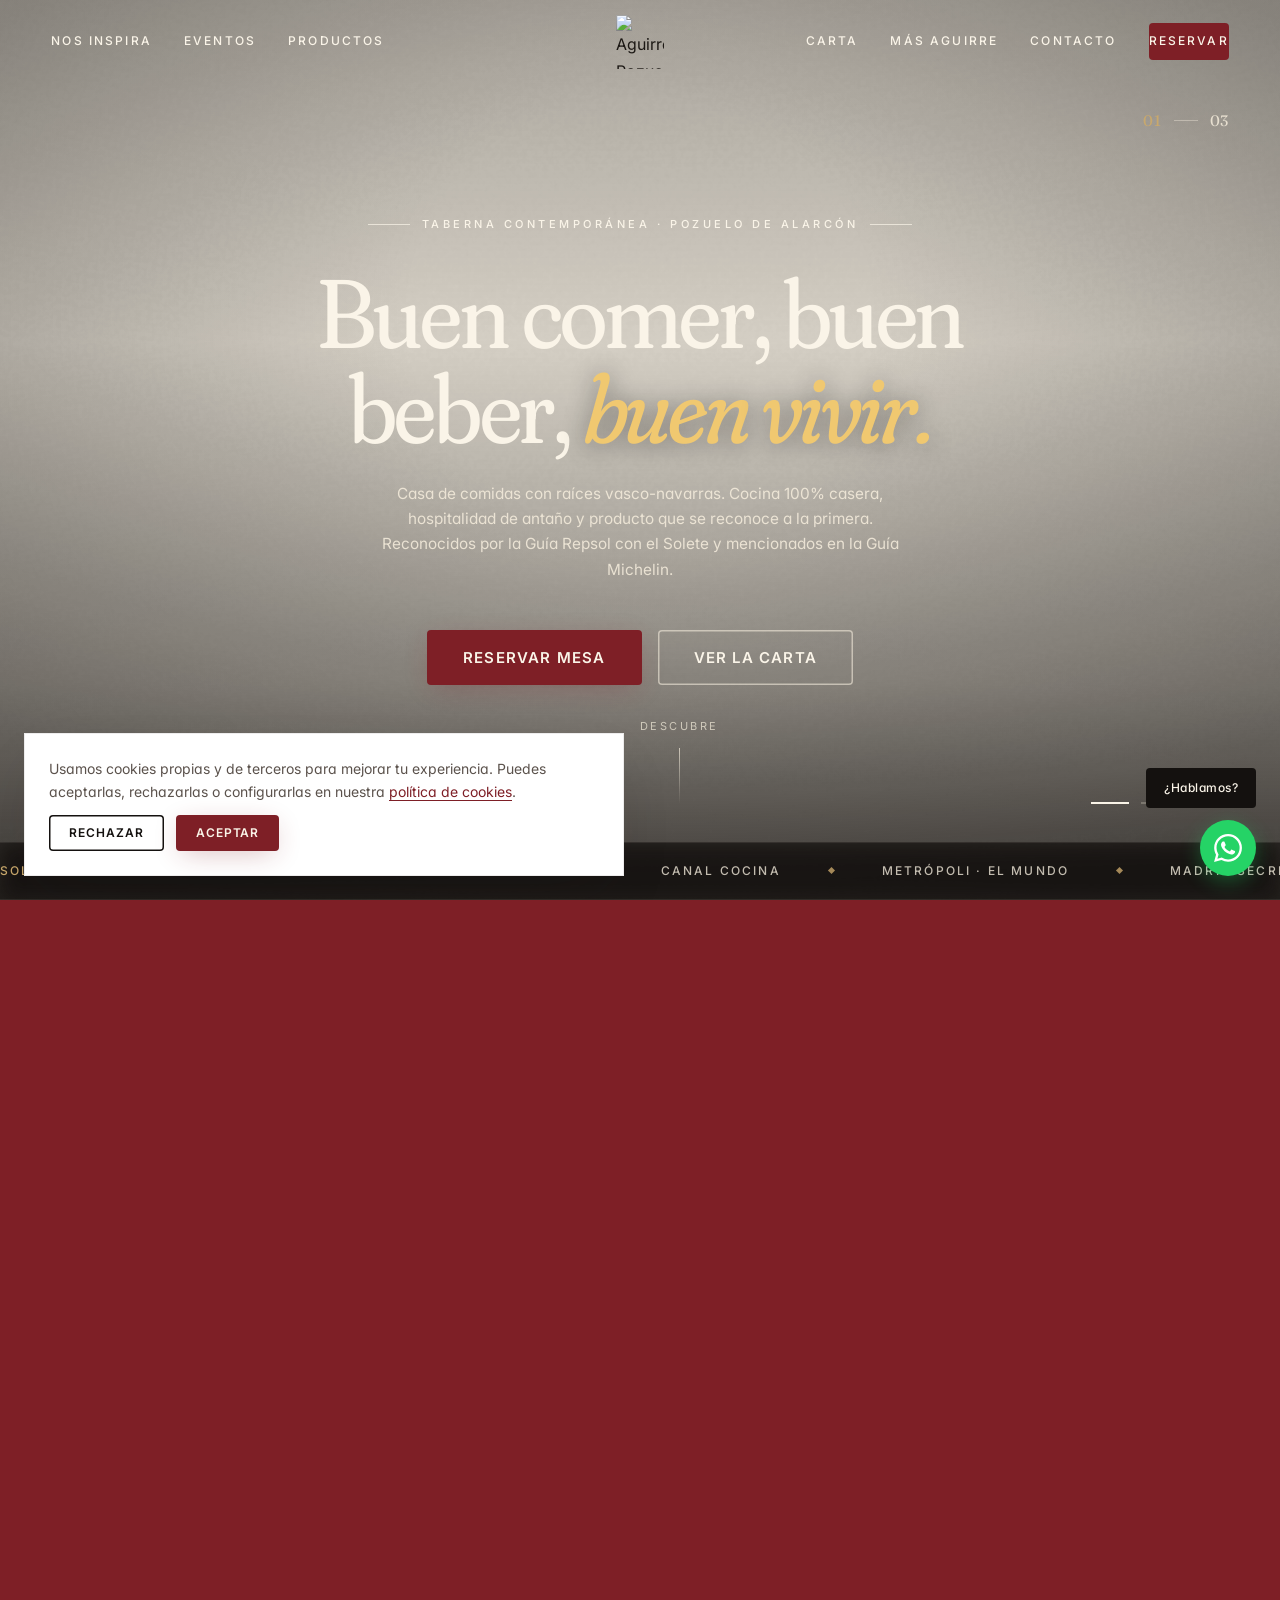
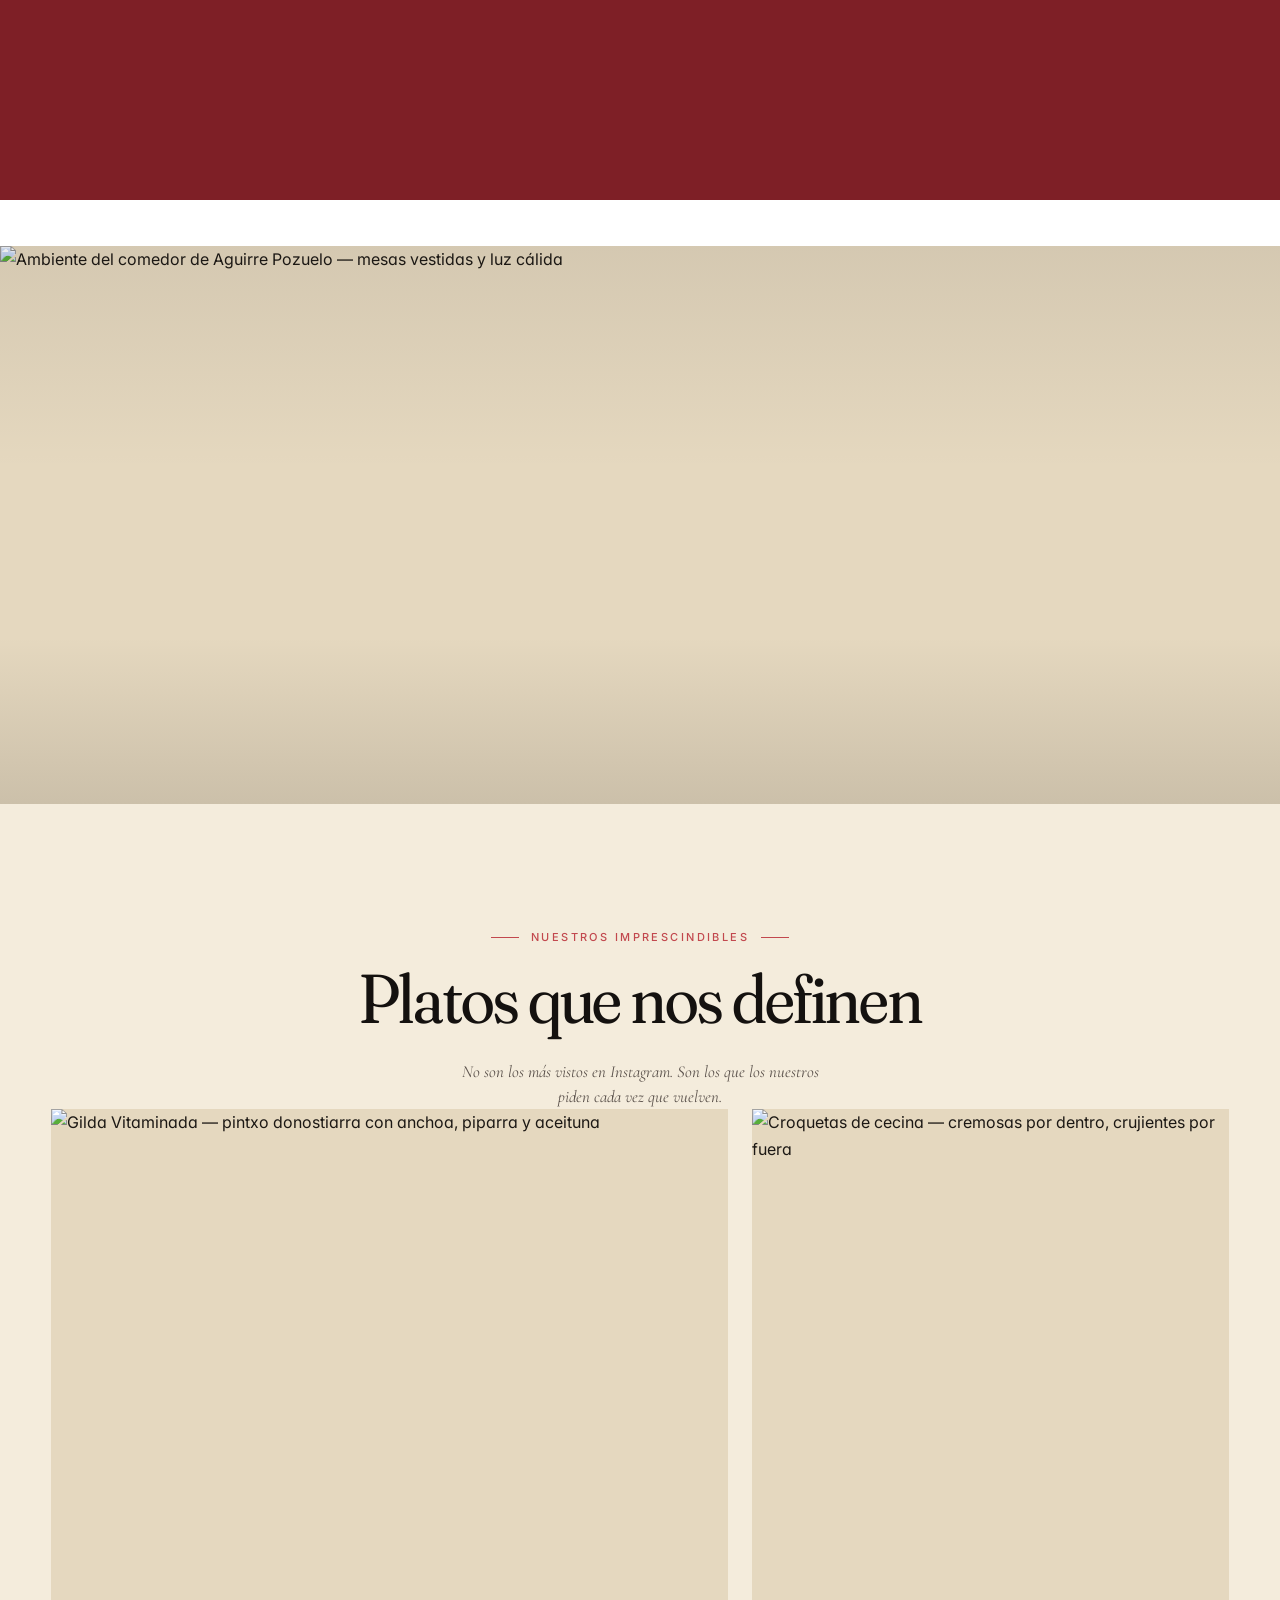
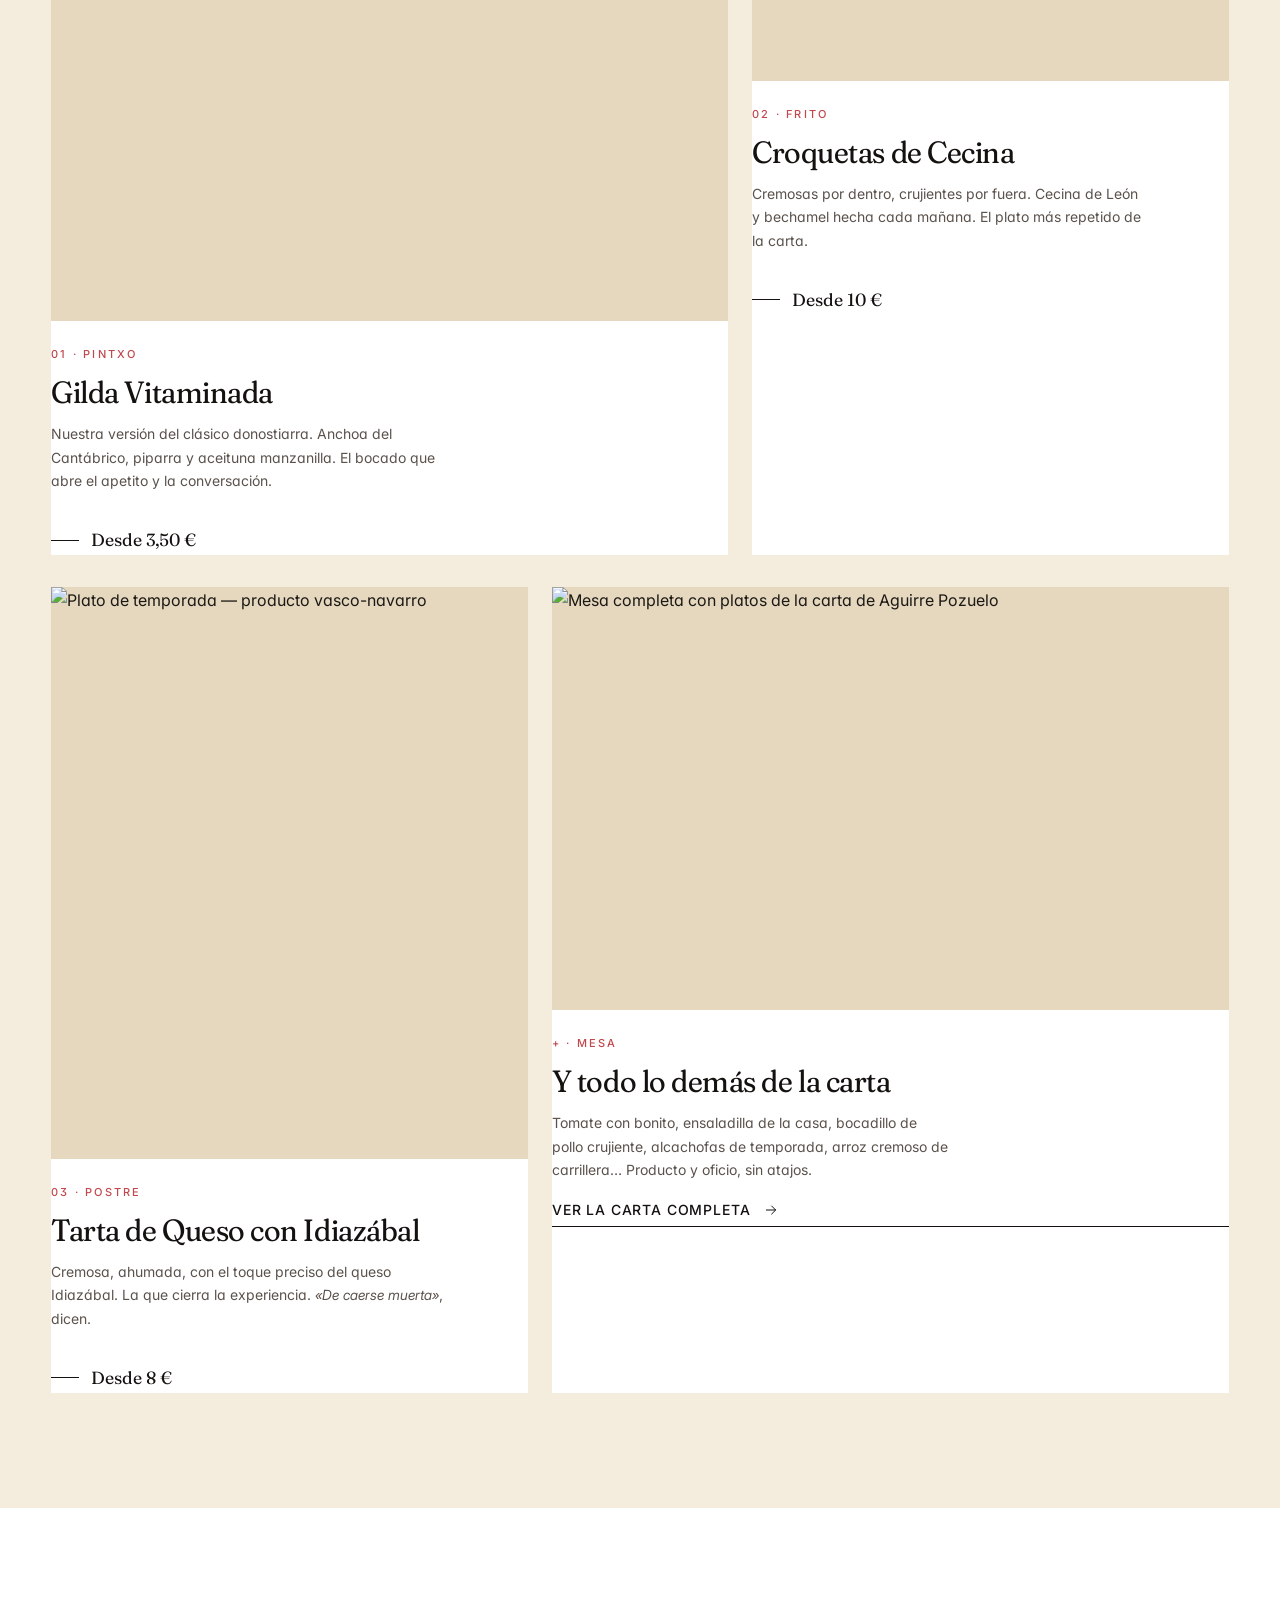
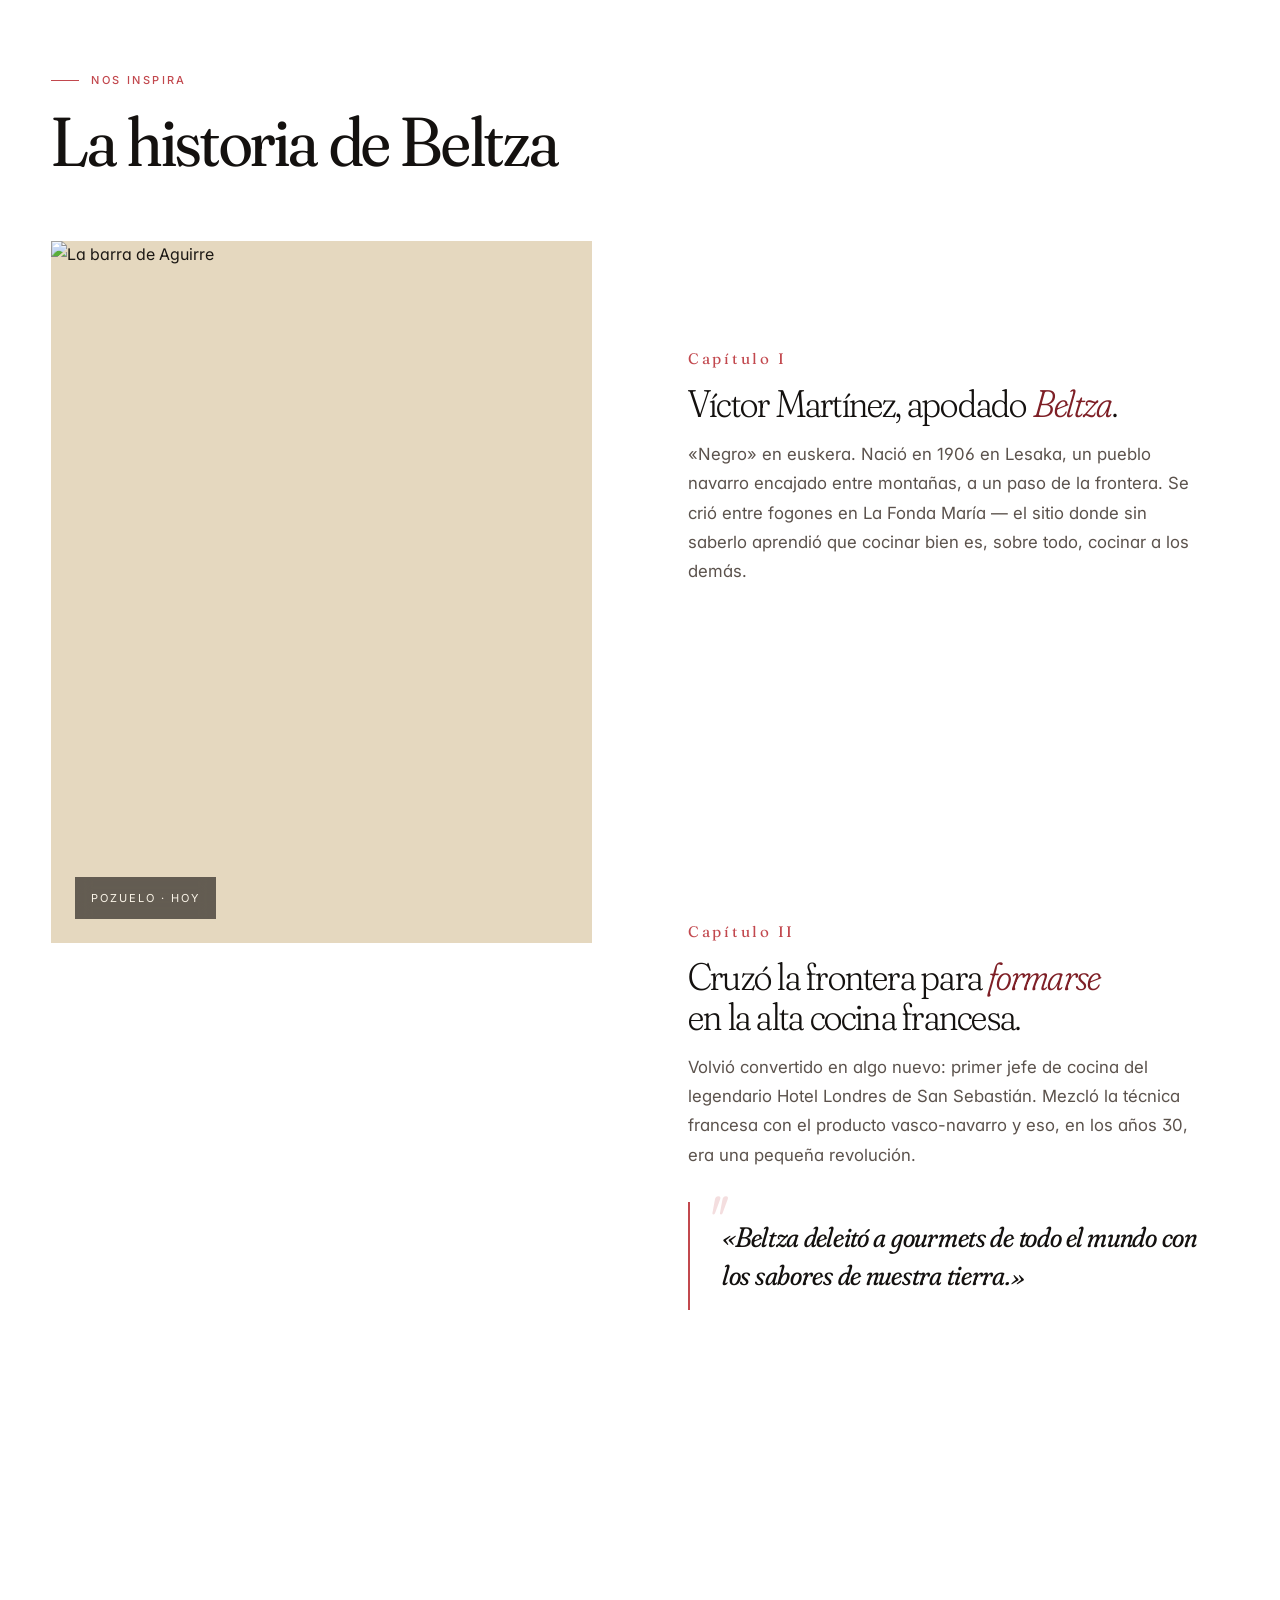
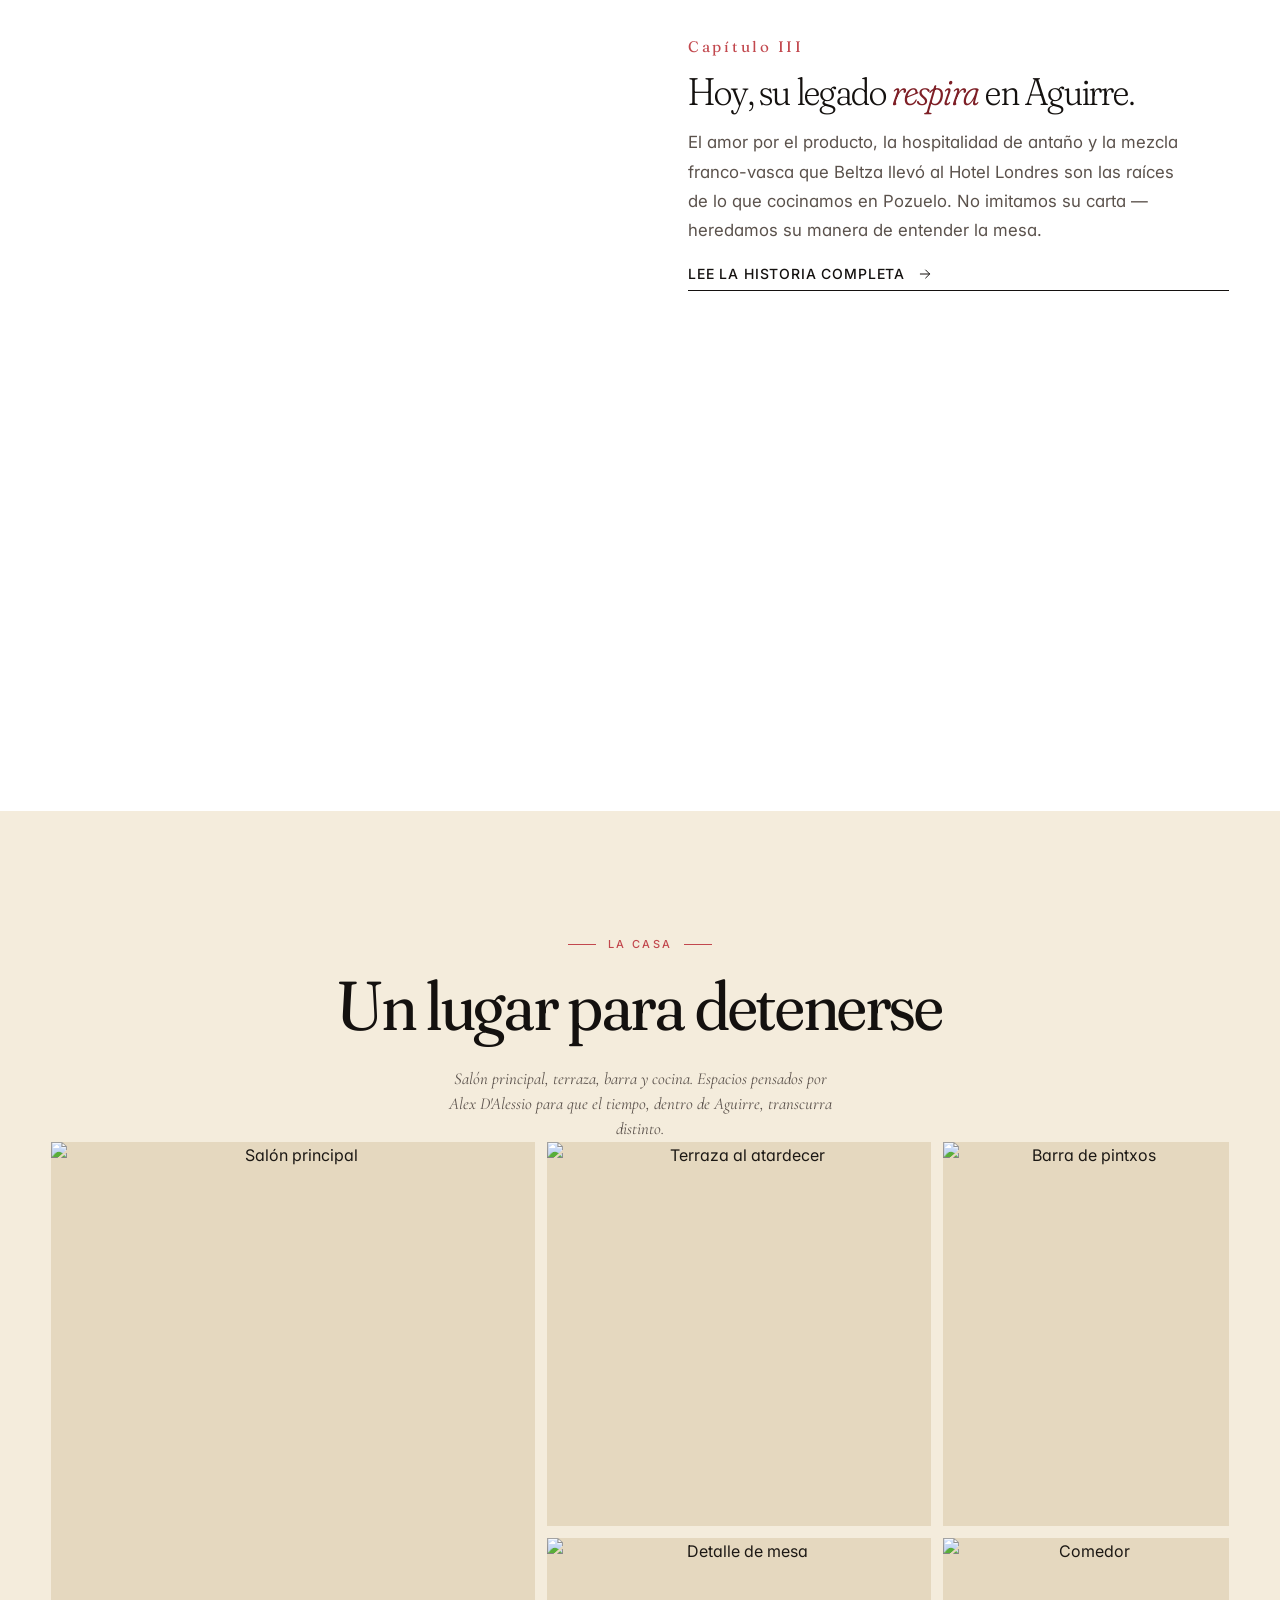
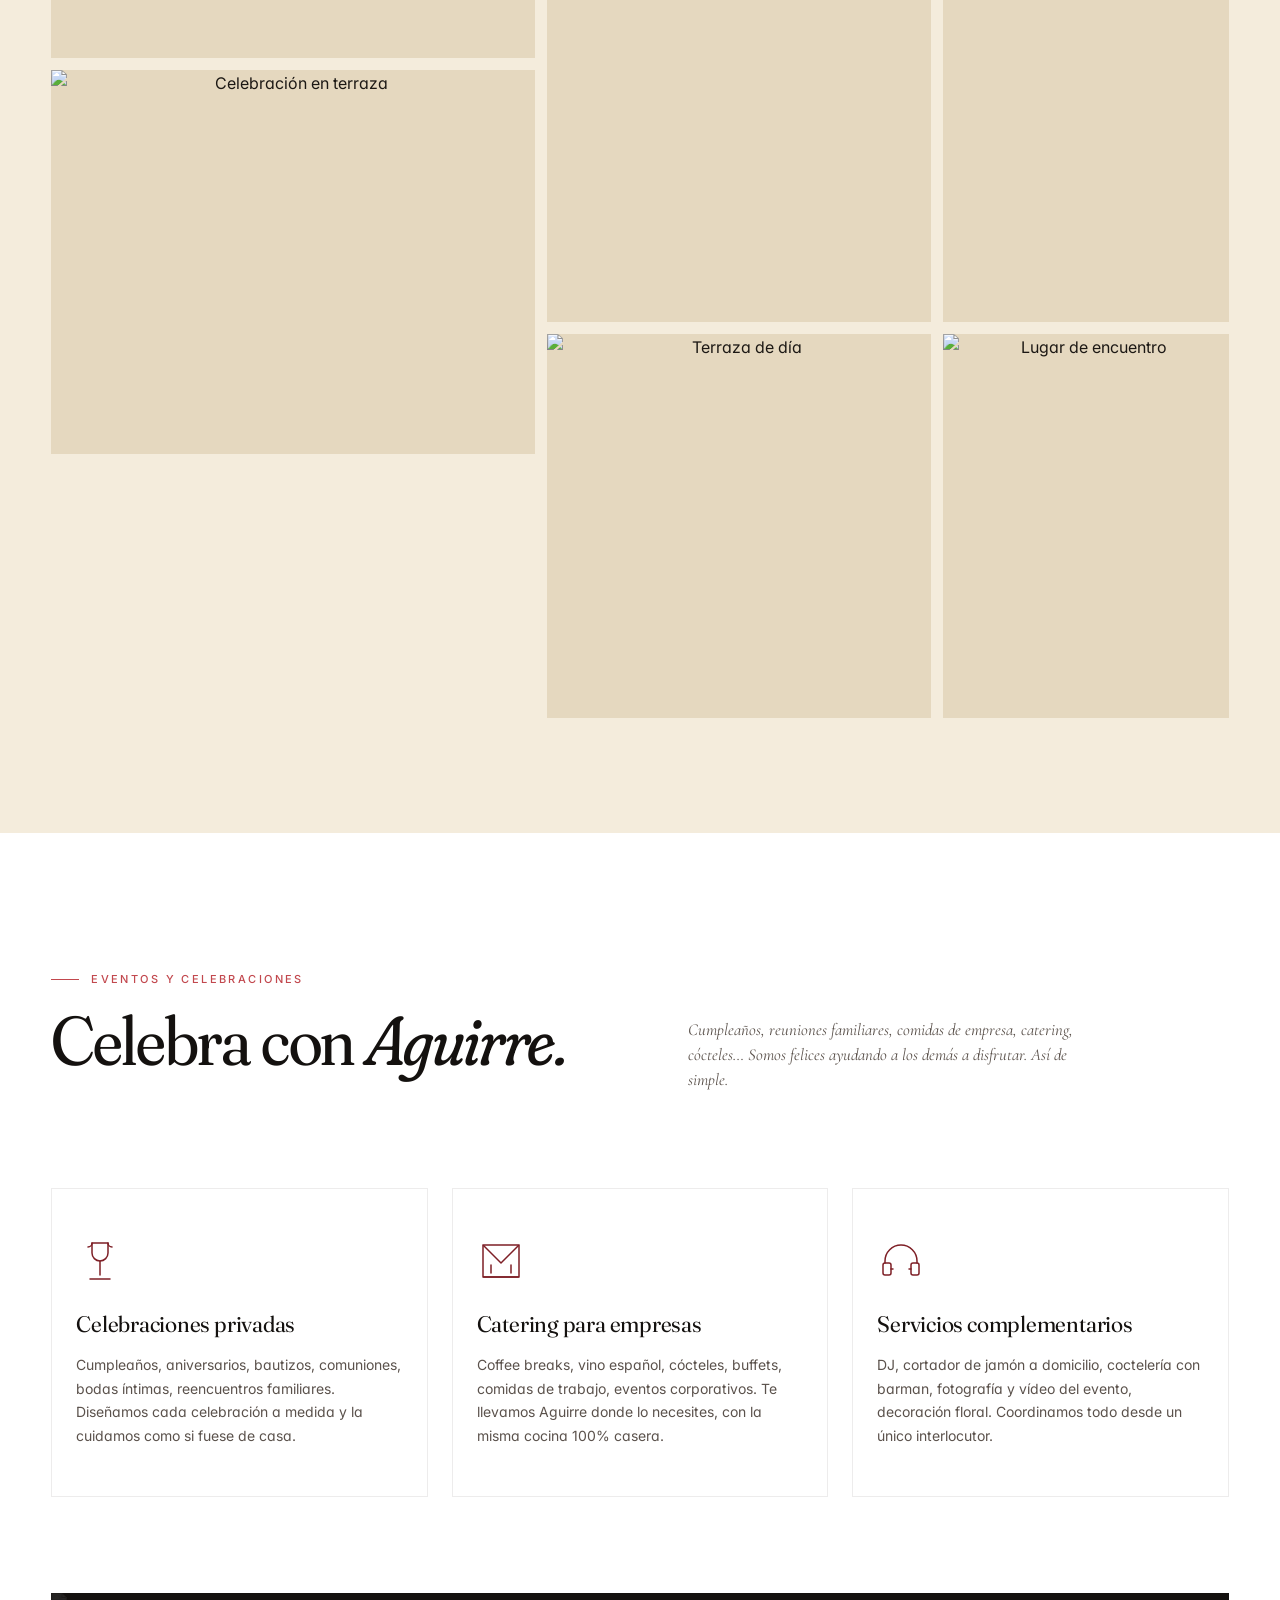
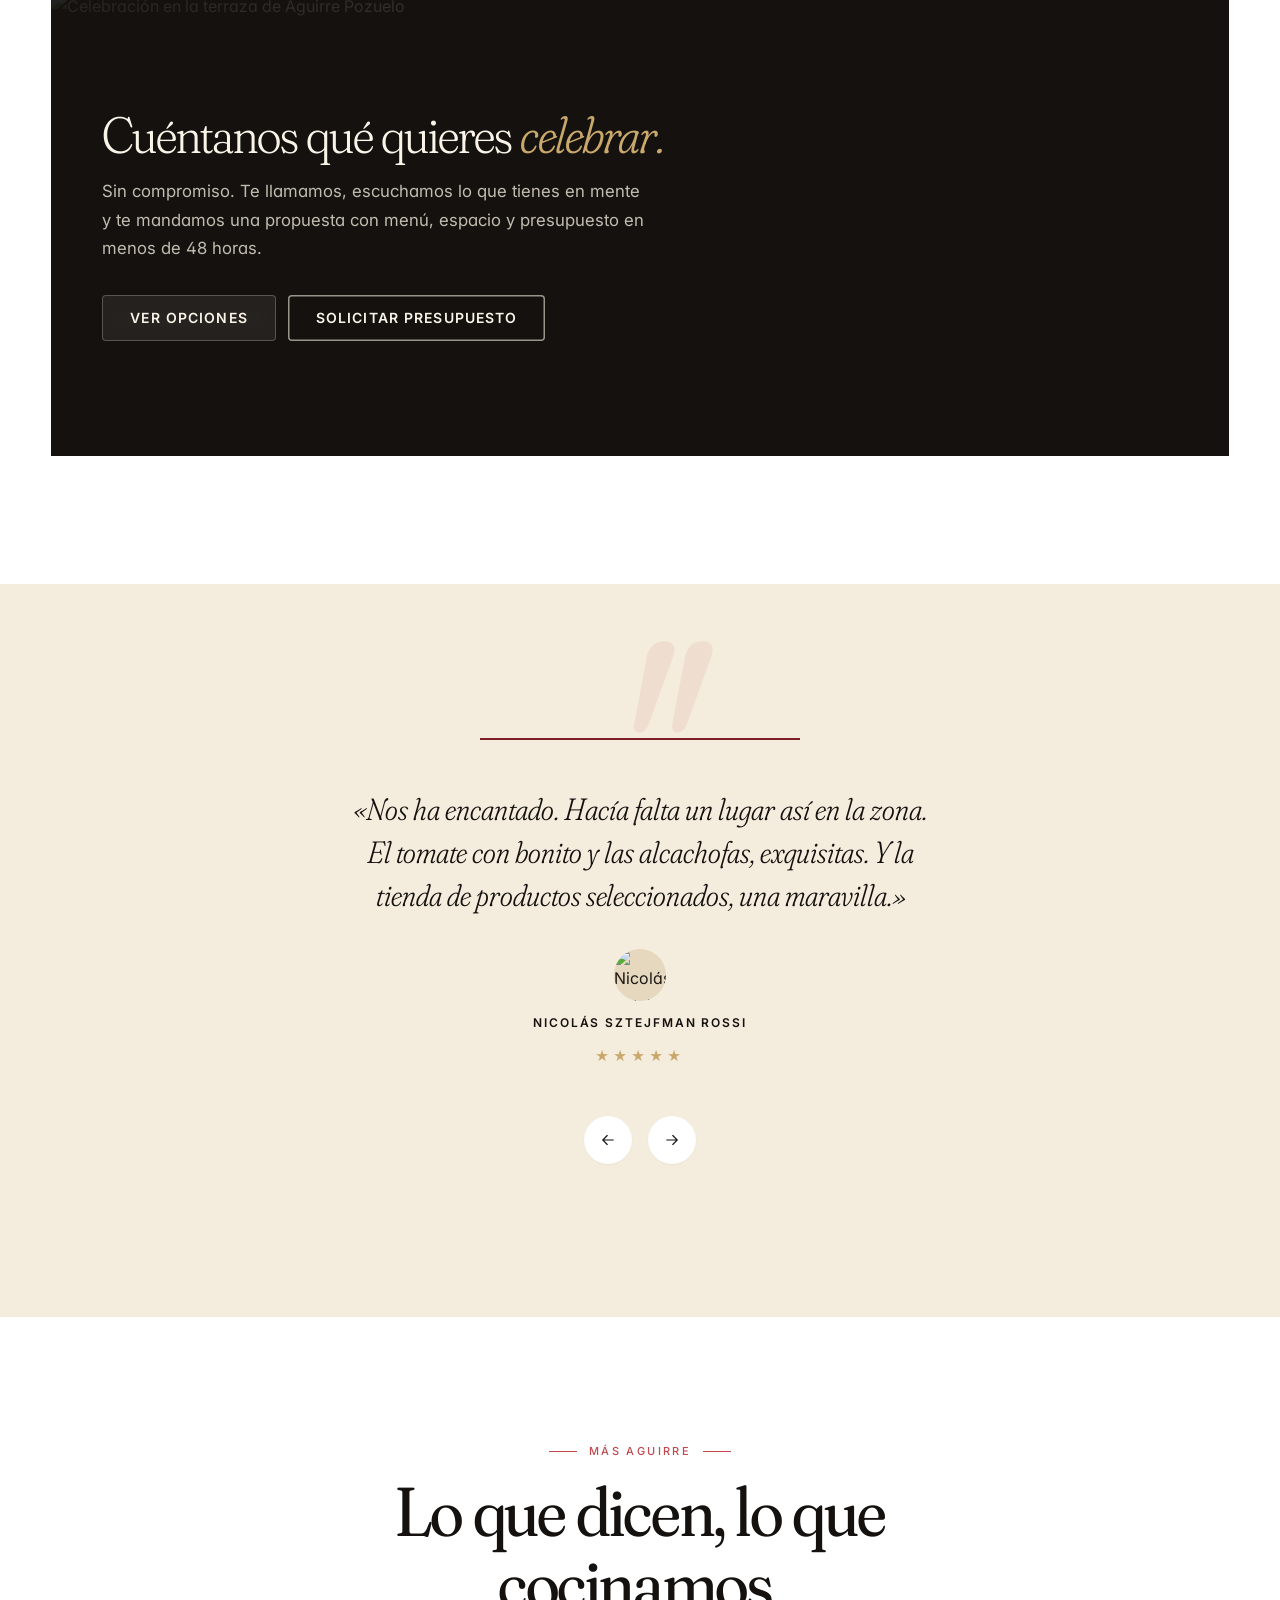
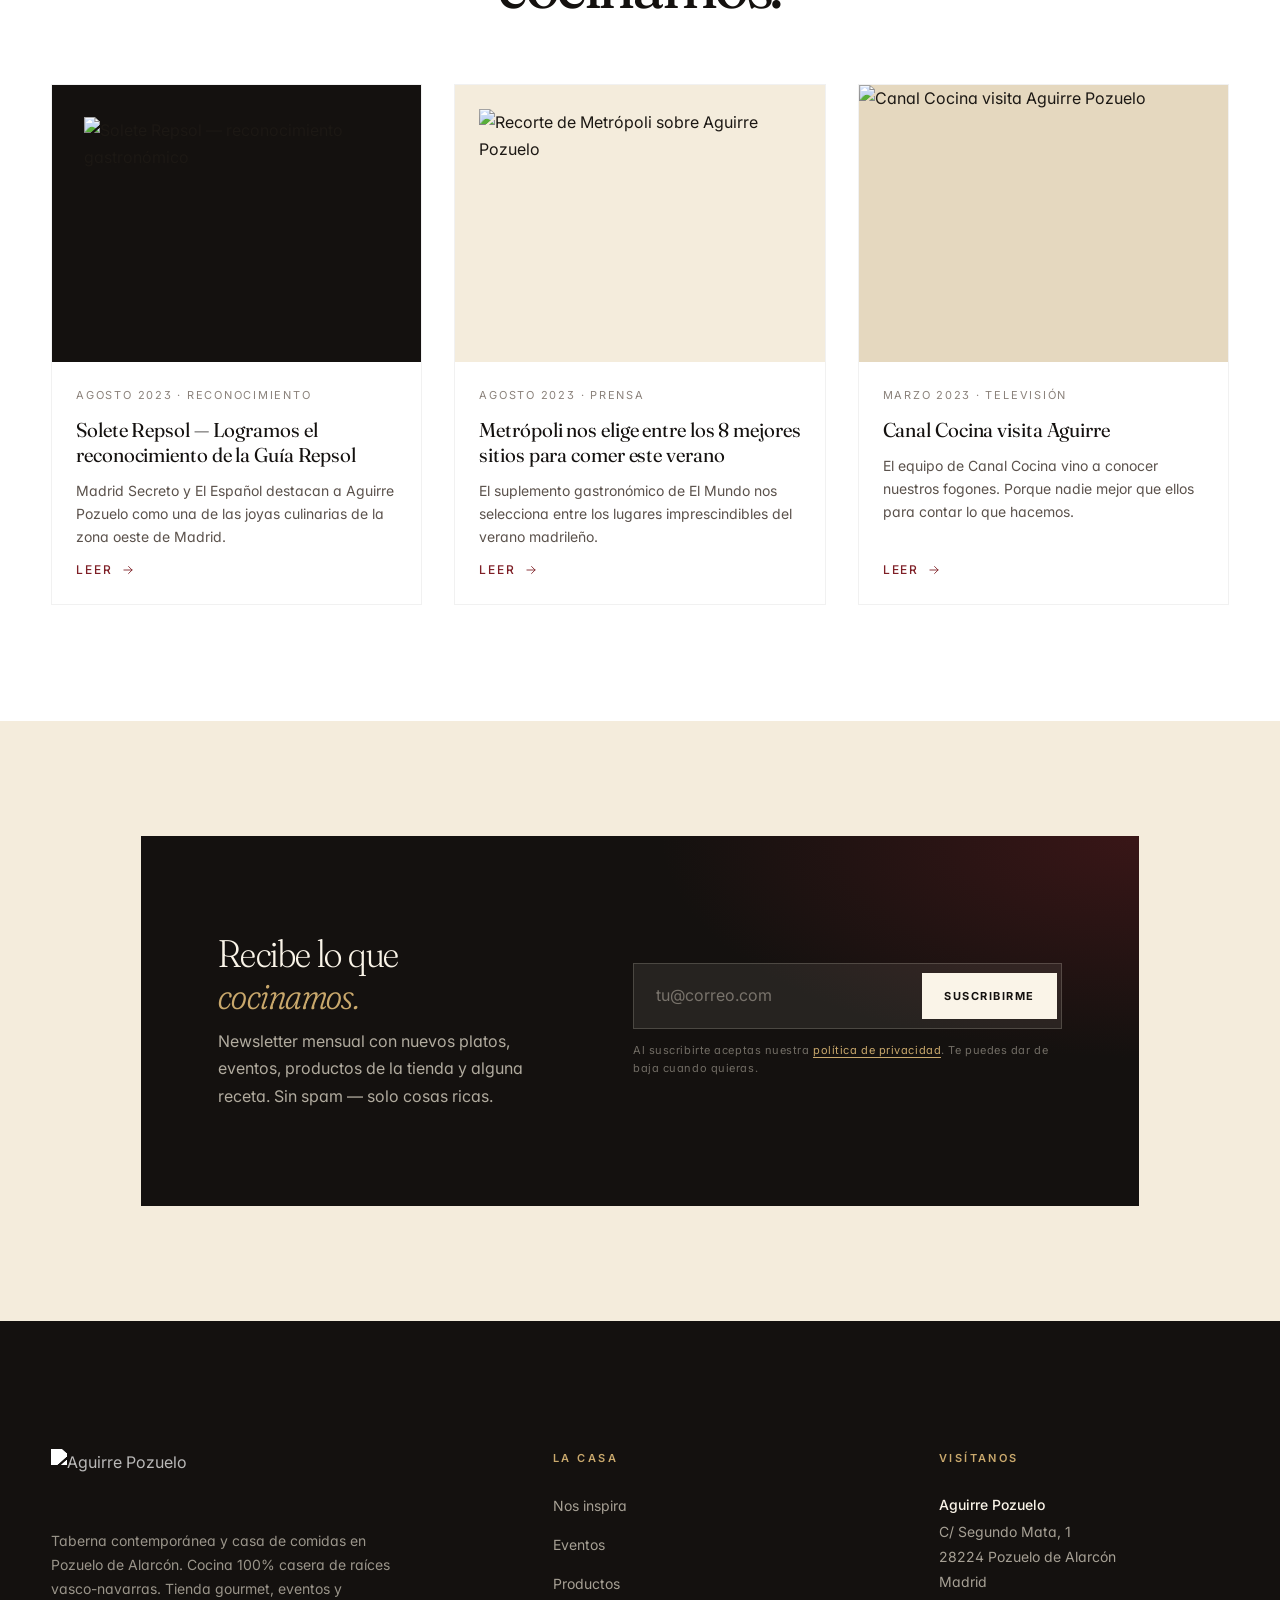
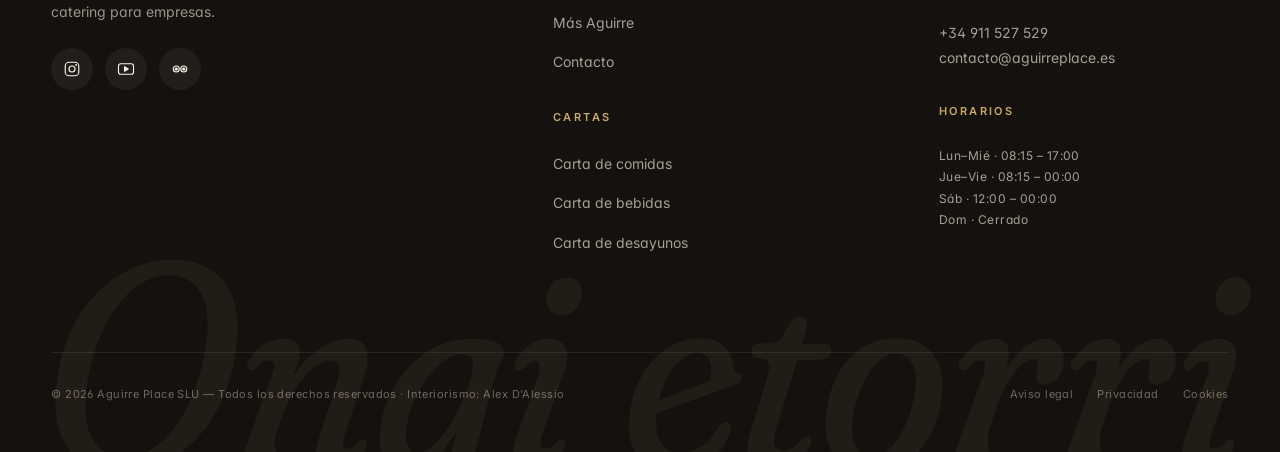
==== index.html @ 483b43ac "@ style: add divider photo, update 4th dish card image, elevate Beltza pull-quote typography Co-Auth" ====
<!DOCTYPE html>
<html lang="es">
<head>
  <meta charset="UTF-8">
  <meta name="viewport" content="width=device-width, initial-scale=1.0">
  <title>Aguirre Pozuelo — Taberna Contemporánea · Solete Repsol · Pozuelo de Alarcón</title>
  <meta name="description" content="Aguirre Pozuelo, taberna contemporánea y casa de comidas en Pozuelo de Alarcón. Cocina 100% casera de raíces vasco-navarras. Solete Repsol y Guía Michelin. Reservas, carta y tienda gourmet.">
  <meta name="keywords" content="restaurante Pozuelo, taberna contemporánea Pozuelo, cocina vasca Madrid, Solete Repsol, catering empresas Pozuelo, celebraciones Pozuelo, tienda gourmet Pozuelo, Aguirre Pozuelo">
  <meta name="author" content="Aguirre Place SLU">
  <meta name="theme-color" content="#7E1F26">
  <link rel="canonical" href="https://aguirrepozuelo.com/">

  <!-- Open Graph -->
  <meta property="og:title" content="Aguirre Pozuelo — Taberna Contemporánea · Solete Repsol">
  <meta property="og:description" content="Buen comer, buen beber, buen vivir. Cocina 100% casera de raíces vasco-navarras en el corazón de Pozuelo de Alarcón.">
  <meta property="og:type" content="restaurant.restaurant">
  <meta property="og:url" content="https://aguirrepozuelo.com/">
  <meta property="og:locale" content="es_ES">
  <meta property="og:image" content="https://aguirrepozuelo.com/wp-content/uploads/2022/12/Aguirre-claim.jpg">
  <meta property="og:image:width" content="1200">
  <meta property="og:image:height" content="630">
  <meta property="og:image:alt" content="Salón principal de Aguirre Pozuelo">
  <meta name="twitter:card" content="summary_large_image">
  <meta name="twitter:title" content="Aguirre Pozuelo — Taberna Contemporánea">
  <meta name="twitter:description" content="Solete Repsol · Cocina vasco-navarra · Pozuelo de Alarcón">
  <meta name="twitter:image" content="https://aguirrepozuelo.com/wp-content/uploads/2022/12/Aguirre-claim.jpg">

  <!-- JSON-LD Restaurant -->
  <script type="application/ld+json">
  {
    "@context": "https://schema.org",
    "@type": "Restaurant",
    "@id": "https://aguirrepozuelo.com/#restaurant",
    "name": "Aguirre Pozuelo",
    "alternateName": "Aguirre — Taberna Contemporánea",
    "description": "Taberna contemporánea y casa de comidas con cocina 100% casera de raíces vasco-navarras. Tienda gourmet, eventos y catering para empresas. Reconocidos con el Solete Repsol y mencionados en la Guía Michelin.",
    "url": "https://aguirrepozuelo.com/",
    "logo": "https://aguirrepozuelo.com/wp-content/uploads/2022/12/Aguirre-Pozuelo-Logo-264x300.png",
    "image": [
      "https://aguirrepozuelo.com/wp-content/uploads/2025/09/AGUIRRE_POZUELO_20250509_098-scaled.jpg",
      "https://aguirrepozuelo.com/wp-content/uploads/2022/12/Aguirre-Pozuelo-Home-Slider-1.jpg",
      "https://aguirrepozuelo.com/wp-content/uploads/2022/12/Aguirre-claim.jpg"
    ],
    "telephone": "+34911527529",
    "email": "contacto@aguirreplace.es",
    "address": {
      "@type": "PostalAddress",
      "streetAddress": "Calle Segundo Mata, 1",
      "addressLocality": "Pozuelo de Alarcón",
      "addressRegion": "Madrid",
      "postalCode": "28224",
      "addressCountry": "ES"
    },
    "geo": { "@type": "GeoCoordinates", "latitude": 40.4337, "longitude": -3.8124 },
    "hasMap": "https://maps.google.com/?q=Calle+Segundo+Mata+1,+Pozuelo+de+Alarcón,+Madrid",
    "openingHoursSpecification": [
      { "@type": "OpeningHoursSpecification", "dayOfWeek": ["Monday","Tuesday","Wednesday"], "opens": "08:15", "closes": "17:00" },
      { "@type": "OpeningHoursSpecification", "dayOfWeek": ["Thursday","Friday"], "opens": "08:15", "closes": "00:00" },
      { "@type": "OpeningHoursSpecification", "dayOfWeek": "Saturday", "opens": "12:00", "closes": "00:00" }
    ],
    "priceRange": "€€",
    "servesCuisine": ["Vasca", "Navarra", "Contemporánea española"],
    "acceptsReservations": "True",
    "hasMenu": [
      { "@type": "Menu", "name": "Carta de comidas", "url": "https://aguirrepozuelo.com/carta-comida.html" },
      { "@type": "Menu", "name": "Carta de bebidas", "url": "https://aguirrepozuelo.com/carta-bebidas.html" },
      { "@type": "Menu", "name": "Carta de desayunos", "url": "https://aguirrepozuelo.com/carta-desayunos.html" }
    ],
    "aggregateRating": { "@type": "AggregateRating", "ratingValue": "4.7", "bestRating": "5", "reviewCount": "33" },
    "award": ["Solete Repsol 2023", "Guía Michelin"],
    "sameAs": [
      "https://www.instagram.com/aguirre_pozuelo",
      "https://www.youtube.com/@aguirreplace",
      "https://www.tripadvisor.es/Restaurant_Review-g644357-d23423456-Reviews-Aguirre_Pozuelo-Pozuelo_de_Alarcon.html"
    ]
  }
  </script>

  <link rel="icon" type="image/png" href="https://aguirrepozuelo.com/wp-content/uploads/2022/12/Aguirre-Pozuelo-Logo-264x300.png">

  <link rel="preconnect" href="https://fonts.googleapis.com">
  <link rel="preconnect" href="https://fonts.gstatic.com" crossorigin>
  <link rel="preconnect" href="https://aguirrepozuelo.com" crossorigin>
  <link rel="preload" as="image" href="https://aguirrepozuelo.com/wp-content/uploads/2025/09/AGUIRRE_POZUELO_20250509_098-scaled.jpg" fetchpriority="high">

  <link href="https://fonts.googleapis.com/css2?family=Fraunces:ital,opsz,wght,SOFT@0,9..144,300..700,30..100;1,9..144,300..700,30..100&family=Inter:wght@400;500;600;700&family=Cormorant+Garamond:ital,wght@0,400;0,500;1,400;1,500&display=swap" rel="stylesheet">

  <link rel="stylesheet" href="css/style.css">
</head>
<body>

  <!-- LOADER (only first visit, JS sets localStorage flag) -->
  <div class="loader" id="loader" aria-hidden="true">
    <span class="loader__logo">Aguirre Pozuelo</span>
    <span class="loader__line"></span>
  </div>

  <!-- PAGE TRANSITION CURTAIN -->
  <div class="page-curtain" id="pageCurtain" aria-hidden="true"></div>

  <!-- SKIP LINK -->
  <a href="#main" class="skip-link">Saltar al contenido</a>

  <!-- HEADER -->
  <header class="site-header" id="siteHeader" role="banner">
    <div class="site-header__inner">
      <nav class="site-header__nav-left" aria-label="Navegación principal">
        <a href="nos-inspira.html">Nos inspira</a>
        <a href="eventos.html">Eventos</a>
        <a href="productos.html">Productos</a>
      </nav>
      <a href="index.html" class="site-header__logo" aria-label="Aguirre Pozuelo — Inicio">
        <img src="https://aguirrepozuelo.com/wp-content/uploads/2022/12/Aguirre-Pozuelo-Logo-264x300.png" alt="Aguirre Pozuelo" width="180" height="200">
      </a>
      <nav class="site-header__nav" aria-label="Navegación secundaria">
        <a href="carta-comida.html">Carta</a>
        <a href="blog.html">Más Aguirre</a>
        <a href="contacto.html">Contacto</a>
        <a href="contacto.html#booking" class="site-header__cta">Reservar</a>
      </nav>
      <button class="nav-toggle" id="navToggle" aria-label="Abrir menú" aria-expanded="false" aria-controls="mobileNav">
        <span></span><span></span><span></span>
      </button>
    </div>
  </header>

  <!-- MOBILE NAV OVERLAY -->
  <nav class="mobile-nav" id="mobileNav" aria-label="Navegación móvil">
    <ul class="mobile-nav__list">
      <li><a href="index.html">Inicio</a></li>
      <li><a href="nos-inspira.html"><em>Nos</em> inspira</a></li>
      <li><a href="eventos.html">Eventos</a></li>
      <li><a href="productos.html">Productos</a></li>
      <li><a href="carta-comida.html">Carta</a></li>
      <li><a href="blog.html">Más Aguirre</a></li>
      <li><a href="contacto.html">Contacto</a></li>
      <li><a href="contacto.html#booking"><em>Reservar</em> mesa</a></li>
    </ul>
    <div class="mobile-nav__footer">
      <span>C/ Segundo Mata, 1 · 28224 Pozuelo de Alarcón</span>
      <a href="tel:+34911527529">+34 911 527 529</a>
      <a href="mailto:contacto@aguirreplace.es">contacto@aguirreplace.es</a>
    </div>
  </nav>

  <main id="main">

    <!-- ============ HERO ============ -->
    <section class="hero" id="hero" aria-label="Bienvenida — Aguirre Pozuelo">
      <div class="hero__slides" id="heroSlides">
        <div class="hero__slide is-active">
          <img src="https://aguirrepozuelo.com/wp-content/uploads/2025/09/AGUIRRE_POZUELO_20250509_098-scaled.jpg" alt="Interior del salón principal de Aguirre Pozuelo" class="hero__slide-img" fetchpriority="high">
        </div>
        <div class="hero__slide">
          <img src="https://aguirrepozuelo.com/wp-content/uploads/2025/09/terraza-2.jpg" alt="Terraza al atardecer — luz cálida y ambiente relajado" class="hero__slide-img" loading="lazy">
        </div>
        <div class="hero__slide">
          <img src="https://aguirrepozuelo.com/wp-content/uploads/2022/12/Aguirre-barra.jpg" alt="La barra de Aguirre con bandeja de pintxos" class="hero__slide-img" loading="lazy">
        </div>
      </div>
      <div class="hero__overlay"></div>
      <div class="hero__grain"></div>

      <div class="hero__counter" id="heroCounter">
        <span id="heroCounterCurrent">01</span>
        <span class="hero__counter-sep"></span>
        <span id="heroCounterTotal">03</span>
      </div>

      <div class="hero__content">
        <span class="hero__eyebrow">Taberna contemporánea · Pozuelo de Alarcón</span>
        <h1 class="hero__title" data-split>Buen comer, buen beber, <em>buen vivir.</em></h1>
        <p class="hero__subtitle">Casa de comidas con raíces vasco-navarras. Cocina 100% casera, hospitalidad de antaño y producto que se reconoce a la primera. Reconocidos por la Guía Repsol con el Solete y mencionados en la Guía Michelin.</p>
        <div class="hero__actions">
          <a href="contacto.html#booking" class="btn btn--primary btn--lg" data-magnetic>Reservar mesa</a>
          <a href="carta-comida.html" class="btn btn--outline-light btn--lg" data-magnetic>Ver la carta</a>
        </div>
      </div>

      <div class="hero__pagination" id="heroPagination" role="tablist" aria-label="Diapositivas">
        <button class="hero__pag-btn is-active" data-slide="0" aria-label="Diapositiva 1"></button>
        <button class="hero__pag-btn" data-slide="1" aria-label="Diapositiva 2"></button>
        <button class="hero__pag-btn" data-slide="2" aria-label="Diapositiva 3"></button>
      </div>

      <div class="hero__scroll" aria-hidden="true"><span>Descubre</span></div>

      <!-- Marquee fijo al pie del hero -->
      <div class="marquee" aria-hidden="true">
        <div class="marquee__track">
          <span class="marquee__item marquee__item--gold">Solete Repsol 2023</span><span class="marquee__item"><span class="diamond"></span></span>
          <span class="marquee__item">Mencionados en la Guía Michelin</span><span class="marquee__item"><span class="diamond"></span></span>
          <span class="marquee__item">Canal Cocina</span><span class="marquee__item"><span class="diamond"></span></span>
          <span class="marquee__item">Metrópoli · El Mundo</span><span class="marquee__item"><span class="diamond"></span></span>
          <span class="marquee__item">Madrid Secreto</span><span class="marquee__item"><span class="diamond"></span></span>
          <span class="marquee__item marquee__item--gold">★ 4.7 TripAdvisor</span><span class="marquee__item"><span class="diamond"></span></span>
          <span class="marquee__item">Nuevo Estilo</span><span class="marquee__item"><span class="diamond"></span></span>
          <!-- duplicado para loop -->
          <span class="marquee__item marquee__item--gold">Solete Repsol 2023</span><span class="marquee__item"><span class="diamond"></span></span>
          <span class="marquee__item">Mencionados en la Guía Michelin</span><span class="marquee__item"><span class="diamond"></span></span>
          <span class="marquee__item">Canal Cocina</span><span class="marquee__item"><span class="diamond"></span></span>
          <span class="marquee__item">Metrópoli · El Mundo</span><span class="marquee__item"><span class="diamond"></span></span>
          <span class="marquee__item">Madrid Secreto</span><span class="marquee__item"><span class="diamond"></span></span>
          <span class="marquee__item marquee__item--gold">★ 4.7 TripAdvisor</span><span class="marquee__item"><span class="diamond"></span></span>
          <span class="marquee__item">Nuevo Estilo</span><span class="marquee__item"><span class="diamond"></span></span>
        </div>
      </div>
    </section>

    <!-- ============ INTRO ============ -->
    <section class="section section--paper section--flush-top">
      <div class="container">
        <div class="intro">
          <div class="intro__text" data-reveal>
            <span class="eyebrow">La casa</span>
            <p class="intro__lead">Una taberna donde <em>la mesa</em> sigue siendo lugar de encuentro, conversación y celebración — como entonces, pero hecho hoy.</p>
            <div class="intro__body">
              <p>Aguirre Pozuelo es una <strong>casa de comidas contemporánea</strong> con corazón vasco-navarro. Producto, mimo y oficio. Lo que se come y lo que se bebe está hecho aquí — y se nota.</p>
              <p>Detrás, una <strong>historia familiar</strong> que arranca en 1906 en Lesaka y atraviesa San Sebastián. Delante, el interiorismo cálido de Alex D'Alessio y la cocina honesta de Teresa.</p>
              <div class="intro__meta">
                <div class="intro__meta-item">
                  <span class="intro__meta-label">Reconocimiento</span>
                  <span class="intro__meta-value">Solete Repsol 2023</span>
                </div>
                <div class="intro__meta-item">
                  <span class="intro__meta-label">Precio medio</span>
                  <span class="intro__meta-value">25–35 €</span>
                </div>
                <div class="intro__meta-item">
                  <span class="intro__meta-label">Valoración</span>
                  <span class="intro__meta-value">★ 4.7 / 5</span>
                </div>
              </div>
            </div>
          </div>
          <div class="intro__media" data-reveal>
            <img src="https://aguirrepozuelo.com/wp-content/uploads/2023/03/Comida-Aguirre-Pozuelo.jpg" alt="Fachada exterior de Aguirre Pozuelo con toldo rojo" loading="lazy" decoding="async">
          </div>
        </div>
      </div>
    </section>

    <!-- ============ DIVIDER ============ -->
    <div class="divider-photo" data-reveal>
      <img src="https://aguirrepozuelo.com/wp-content/uploads/2023/03/Comer-en-Aguirre-Pozuelo.jpg" alt="Ambiente del comedor de Aguirre Pozuelo — mesas vestidas y luz cálida" loading="lazy" decoding="async">
    </div>

    <!-- ============ STAR DISHES ============ -->
    <section class="section section--cream">
      <div class="container">
        <div class="section-header section-header--center" data-reveal>
          <span class="eyebrow eyebrow--center">Nuestros imprescindibles</span>
          <h2 class="section-title">Platos que nos definen</h2>
          <p class="section-subtitle">No son los más vistos en Instagram. Son los que los nuestros piden cada vez que vuelven.</p>
        </div>

        <div class="dishes" data-stagger>
          <article class="dish dish--xl" data-reveal>
            <div class="dish__media">
              <img src="https://aguirrepozuelo.com/wp-content/uploads/2025/09/gildas.jpg" alt="Gilda Vitaminada — pintxo donostiarra con anchoa, piparra y aceituna" loading="lazy" decoding="async">
            </div>
            <div class="dish__body">
              <span class="dish__index">01 · Pintxo</span>
              <h3 class="dish__name">Gilda Vitaminada</h3>
              <p class="dish__desc">Nuestra versión del clásico donostiarra. Anchoa del Cantábrico, piparra y aceituna manzanilla. El bocado que abre el apetito y la conversación.</p>
              <div class="dish__price">Desde 3,50 €</div>
            </div>
          </article>

          <article class="dish dish--md" data-reveal>
            <div class="dish__media">
              <img src="https://aguirrepozuelo.com/wp-content/uploads/2025/09/gildas-1.jpg" alt="Croquetas de cecina — cremosas por dentro, crujientes por fuera" loading="lazy" decoding="async">
            </div>
            <div class="dish__body">
              <span class="dish__index">02 · Frito</span>
              <h3 class="dish__name">Croquetas de Cecina</h3>
              <p class="dish__desc">Cremosas por dentro, crujientes por fuera. Cecina de León y bechamel hecha cada mañana. El plato más repetido de la carta.</p>
              <div class="dish__price">Desde 10 €</div>
            </div>
          </article>

          <article class="dish dish--sm" data-reveal>
            <div class="dish__media">
              <img src="https://aguirrepozuelo.com/wp-content/uploads/2022/12/Aguirre-claim.jpg" alt="Plato de temporada — producto vasco-navarro" loading="lazy" decoding="async">
            </div>
            <div class="dish__body">
              <span class="dish__index">03 · Postre</span>
              <h3 class="dish__name">Tarta de Queso con Idiazábal</h3>
              <p class="dish__desc">Cremosa, ahumada, con el toque preciso del queso Idiazábal. La que cierra la experiencia. <em>«De caerse muerta»</em>, dicen.</p>
              <div class="dish__price">Desde 8 €</div>
            </div>
          </article>

          <article class="dish dish--lg" data-reveal>
            <div class="dish__media">
              <img src="https://aguirrepozuelo.com/wp-content/uploads/2022/12/gastronomia-pozuelo.jpg" alt="Mesa completa con platos de la carta de Aguirre Pozuelo" loading="lazy" decoding="async">
            </div>
            <div class="dish__body">
              <span class="dish__index">+ · Mesa</span>
              <h3 class="dish__name">Y todo lo demás de la carta</h3>
              <p class="dish__desc">Tomate con bonito, ensaladilla de la casa, bocadillo de pollo crujiente, alcachofas de temporada, arroz cremoso de carrillera… Producto y oficio, sin atajos.</p>
              <a href="carta-comida.html" class="btn-arrow" style="margin-top: 4px;">Ver la carta completa
                <svg viewBox="0 0 24 24" fill="none" stroke="currentColor" stroke-width="1.5" stroke-linecap="round"><path d="M5 12h14M13 6l6 6-6 6"/></svg>
              </a>
            </div>
          </article>
        </div>
      </div>
    </section>

    <!-- ============ BELTZA STORY (scrollytelling) ============ -->
    <section class="beltza section--paper" id="beltza">
      <div class="container">
        <div class="section-header" data-reveal style="margin-bottom: var(--s-8);">
          <span class="eyebrow">Nos inspira</span>
          <h2 class="section-title">La historia de Beltza</h2>
        </div>

        <div class="beltza__inner">
          <div class="beltza__sticky" id="beltzaSticky" aria-hidden="true">
            <div class="beltza__sticky-img is-active" data-chapter="0">
              <img src="https://aguirrepozuelo.com/wp-content/uploads/2022/12/Aguirre-claim.jpg" alt="Paisaje de Lesaka, Navarra" loading="lazy">
            </div>
            <div class="beltza__sticky-img" data-chapter="1">
              <img src="https://aguirrepozuelo.com/wp-content/uploads/2022/12/Aguirre-Pozuelo-Home-Slider-2.jpg" alt="Interior con calidez de fonda antigua" loading="lazy">
            </div>
            <div class="beltza__sticky-img" data-chapter="2">
              <img src="https://aguirrepozuelo.com/wp-content/uploads/2022/12/Aguirre-barra.jpg" alt="La barra de Aguirre" loading="lazy">
            </div>
            <div class="beltza__sticky-caption is-active" id="beltzaCaption">1906 · Lesaka, Navarra</div>
          </div>

          <div class="beltza__chapters">
            <article class="beltza__chapter" data-chapter="0" data-reveal>
              <span class="beltza__chapter-num">Capítulo I</span>
              <h3>Víctor Martínez, apodado <em>Beltza</em>.</h3>
              <p>«Negro» en euskera. Nació en 1906 en Lesaka, un pueblo navarro encajado entre montañas, a un paso de la frontera. Se crió entre fogones en La Fonda María — el sitio donde sin saberlo aprendió que cocinar bien es, sobre todo, cocinar a los demás.</p>
            </article>

            <article class="beltza__chapter" data-chapter="1" data-reveal>
              <span class="beltza__chapter-num">Capítulo II</span>
              <h3>Cruzó la frontera para <em>formarse</em> en la alta cocina francesa.</h3>
              <p>Volvió convertido en algo nuevo: primer jefe de cocina del legendario Hotel Londres de San Sebastián. Mezcló la técnica francesa con el producto vasco-navarro y eso, en los años 30, era una pequeña revolución.</p>
              <blockquote>«Beltza deleitó a gourmets de todo el mundo con los sabores de nuestra tierra.»</blockquote>
            </article>

            <article class="beltza__chapter" data-chapter="2" data-reveal>
              <span class="beltza__chapter-num">Capítulo III</span>
              <h3>Hoy, su legado <em>respira</em> en Aguirre.</h3>
              <p>El amor por el producto, la hospitalidad de antaño y la mezcla franco-vasca que Beltza llevó al Hotel Londres son las raíces de lo que cocinamos en Pozuelo. No imitamos su carta — heredamos su manera de entender la mesa.</p>
              <a href="nos-inspira.html" class="btn-arrow" style="margin-top: var(--s-4);">Lee la historia completa
                <svg viewBox="0 0 24 24" fill="none" stroke="currentColor" stroke-width="1.5" stroke-linecap="round"><path d="M5 12h14M13 6l6 6-6 6"/></svg>
              </a>
            </article>
          </div>
        </div>
      </div>
    </section>

    <!-- ============ GALERÍA BENTO ============ -->
    <section class="section section--cream">
      <div class="container container--wide">
        <div class="section-header section-header--center" data-reveal>
          <span class="eyebrow eyebrow--center">La casa</span>
          <h2 class="section-title">Un lugar para detenerse</h2>
          <p class="section-subtitle">Salón principal, terraza, barra y cocina. Espacios pensados por Alex D'Alessio para que el tiempo, dentro de Aguirre, transcurra distinto.</p>
        </div>

        <div class="gallery" id="gallery">
          <button class="gallery__item gallery__item--a" data-img="https://aguirrepozuelo.com/wp-content/uploads/2025/09/AGUIRRE_POZUELO_20250509_098-scaled.jpg" aria-label="Ver salón principal">
            <img src="https://aguirrepozuelo.com/wp-content/uploads/2025/09/AGUIRRE_POZUELO_20250509_098-scaled.jpg" alt="Salón principal" loading="lazy" decoding="async">
            <span class="gallery__caption">Salón principal</span>
          </button>
          <button class="gallery__item gallery__item--b" data-img="https://aguirrepozuelo.com/wp-content/uploads/2025/09/terraza-2.jpg" aria-label="Ver terraza al atardecer">
            <img src="https://aguirrepozuelo.com/wp-content/uploads/2025/09/terraza-2.jpg" alt="Terraza al atardecer" loading="lazy" decoding="async">
            <span class="gallery__caption">Terraza · atardecer</span>
          </button>
          <button class="gallery__item gallery__item--c" data-img="https://aguirrepozuelo.com/wp-content/uploads/2022/12/Aguirre-barra.jpg" aria-label="Ver barra de pintxos">
            <img src="https://aguirrepozuelo.com/wp-content/uploads/2022/12/Aguirre-barra.jpg" alt="Barra de pintxos" loading="lazy" decoding="async">
            <span class="gallery__caption">Barra</span>
          </button>
          <button class="gallery__item gallery__item--d" data-img="https://aguirrepozuelo.com/wp-content/uploads/2022/12/Aguirre-claim.jpg" aria-label="Ver detalle de mesa">
            <img src="https://aguirrepozuelo.com/wp-content/uploads/2022/12/Aguirre-claim.jpg" alt="Detalle de mesa" loading="lazy" decoding="async">
            <span class="gallery__caption">Detalle de mesa</span>
          </button>
          <button class="gallery__item gallery__item--e" data-img="https://aguirrepozuelo.com/wp-content/uploads/2022/12/Aguirre-Pozuelo-Home-Slider-1.jpg" aria-label="Ver comedor">
            <img src="https://aguirrepozuelo.com/wp-content/uploads/2022/12/Aguirre-Pozuelo-Home-Slider-1.jpg" alt="Comedor" loading="lazy" decoding="async">
            <span class="gallery__caption">Comedor</span>
          </button>
          <button class="gallery__item gallery__item--f" data-img="https://aguirrepozuelo.com/wp-content/uploads/2025/09/terraza-risas.jpg" aria-label="Ver celebración en terraza">
            <img src="https://aguirrepozuelo.com/wp-content/uploads/2025/09/terraza-risas.jpg" alt="Celebración en terraza" loading="lazy" decoding="async">
            <span class="gallery__caption">Celebraciones</span>
          </button>
          <button class="gallery__item gallery__item--g" data-img="https://aguirrepozuelo.com/wp-content/uploads/2025/09/terraza.jpg" aria-label="Ver terraza de día">
            <img src="https://aguirrepozuelo.com/wp-content/uploads/2025/09/terraza.jpg" alt="Terraza de día" loading="lazy" decoding="async">
            <span class="gallery__caption">Terraza de día</span>
          </button>
          <button class="gallery__item gallery__item--h" data-img="https://aguirrepozuelo.com/wp-content/uploads/2025/09/lugar-encuentro-2.jpg" aria-label="Ver lugar de encuentro">
            <img src="https://aguirrepozuelo.com/wp-content/uploads/2025/09/lugar-encuentro-2.jpg" alt="Lugar de encuentro" loading="lazy" decoding="async">
            <span class="gallery__caption">Lugar de encuentro</span>
          </button>
        </div>
      </div>
    </section>

    <!-- ============ EVENTS ============ -->
    <section class="events section--paper">
      <div class="container">
        <div class="events__intro" data-reveal>
          <div>
            <span class="eyebrow">Eventos y celebraciones</span>
            <h2 class="section-title" style="margin-bottom: var(--s-4);">Celebra con <em>Aguirre.</em></h2>
          </div>
          <div>
            <p class="section-subtitle">Cumpleaños, reuniones familiares, comidas de empresa, catering, cócteles… Somos felices ayudando a los demás a disfrutar. Así de simple.</p>
          </div>
        </div>

        <div class="events__cards" data-stagger>
          <article class="event-card" data-reveal>
            <div class="event-card__icon">
              <svg viewBox="0 0 48 48" fill="none" stroke="currentColor" stroke-linecap="round" stroke-linejoin="round" aria-hidden="true">
                <path d="M16 6h16v10c0 4.4-3.6 8-8 8s-8-3.6-8-8V6Z"/>
                <path d="M24 24v14"/>
                <path d="M14 42h20"/>
                <path d="M16 6a4 4 0 0 1-4 4"/>
                <path d="M32 6a4 4 0 0 0 4 4"/>
              </svg>
            </div>
            <h4>Celebraciones privadas</h4>
            <p>Cumpleaños, aniversarios, bautizos, comuniones, bodas íntimas, reencuentros familiares. Diseñamos cada celebración a medida y la cuidamos como si fuese de casa.</p>
          </article>

          <article class="event-card" data-reveal>
            <div class="event-card__icon">
              <svg viewBox="0 0 48 48" fill="none" stroke="currentColor" stroke-linecap="round" stroke-linejoin="round" aria-hidden="true">
                <rect x="6" y="8" width="36" height="32" rx="1"/>
                <path d="M6 8 24 26 42 8"/>
                <path d="M14 28v8"/>
                <path d="M34 28v8"/>
                <path d="M6 40h36"/>
              </svg>
            </div>
            <h4>Catering para empresas</h4>
            <p>Coffee breaks, vino español, cócteles, buffets, comidas de trabajo, eventos corporativos. Te llevamos Aguirre donde lo necesites, con la misma cocina 100% casera.</p>
          </article>

          <article class="event-card" data-reveal>
            <div class="event-card__icon">
              <svg viewBox="0 0 48 48" fill="none" stroke="currentColor" stroke-linecap="round" stroke-linejoin="round" aria-hidden="true">
                <path d="M8 26v-2a16 16 0 0 1 32 0v2"/>
                <rect x="6" y="26" width="8" height="12" rx="2"/>
                <rect x="34" y="26" width="8" height="12" rx="2"/>
                <path d="M14 32h2"/>
                <path d="M32 32h2"/>
              </svg>
            </div>
            <h4>Servicios complementarios</h4>
            <p>DJ, cortador de jamón a domicilio, coctelería con barman, fotografía y vídeo del evento, decoración floral. Coordinamos todo desde un único interlocutor.</p>
          </article>
        </div>

        <div class="events__cta" data-reveal>
          <div class="events__cta-bg">
            <img src="https://aguirrepozuelo.com/wp-content/uploads/2025/09/terraza-risas.jpg" alt="Celebración en la terraza de Aguirre Pozuelo" loading="lazy">
          </div>
          <div class="events__cta-content">
            <h3>Cuéntanos qué quieres <em>celebrar.</em></h3>
            <p>Sin compromiso. Te llamamos, escuchamos lo que tienes en mente y te mandamos una propuesta con menú, espacio y presupuesto en menos de 48 horas.</p>
            <div style="display: flex; gap: var(--s-3); flex-wrap: wrap;">
              <a href="eventos.html" class="btn btn--ghost">Ver opciones</a>
              <a href="contacto.html" class="btn btn--outline-light">Solicitar presupuesto</a>
            </div>
          </div>
        </div>
      </div>
    </section>

    <!-- ============ TESTIMONIALS ============ -->
    <section class="tm" aria-label="Lo que dicen nuestros clientes">
      <div class="container">
        <div class="tm__quote-mark" aria-hidden="true">"</div>
        <div class="tm__inner">
          <div class="tm__progress" aria-hidden="true">
            <div class="tm__progress-bar" id="tmProgressBar"></div>
          </div>

          <div class="tm__slides" id="tmSlides">
            <div class="tm__slide is-active" data-tm="0">
              <p class="tm__text">«Nos ha encantado. Hacía falta un lugar así en la zona. El tomate con bonito y las alcachofas, exquisitas. Y la tienda de productos seleccionados, una maravilla.»</p>
              <div class="tm__footer-block">
                <div class="tm__avatar"><img src="https://aguirrepozuelo.com/wp-content/uploads/2022/12/Nicolas-Sztejfman-Rossi.png" alt="Nicolás Sztejfman Rossi" loading="lazy"></div>
                <span class="tm__author">Nicolás Sztejfman Rossi</span>
                <span class="tm__stars">★★★★★</span>
              </div>
            </div>

            <div class="tm__slide" data-tm="1">
              <p class="tm__text">«Qué maravilla este nuevo lugar en Pozuelo. La comida de caerse muerta. Teresa transmite el amor por la cocina a cada momento. Una oda para los disfrutones.»</p>
              <div class="tm__footer-block">
                <div class="tm__avatar"><img src="https://aguirrepozuelo.com/wp-content/uploads/2022/12/Patricia-Silva.png" alt="Patricia Silva" loading="lazy"></div>
                <span class="tm__author">Patricia Silva</span>
                <span class="tm__stars">★★★★★</span>
              </div>
            </div>

            <div class="tm__slide" data-tm="2">
              <p class="tm__text">«Celebramos un cumpleaños familiar y todo fue genial. Las croquetas de cecina y la ensaladilla, espectaculares. La terraza es muy grande, tranquila y agradable.»</p>
              <div class="tm__footer-block">
                <div class="tm__avatar"><img src="https://aguirrepozuelo.com/wp-content/uploads/2022/12/Marisol-CP.png" alt="Marisol CP" loading="lazy"></div>
                <span class="tm__author">Marisol CP</span>
                <span class="tm__stars">★★★★★</span>
              </div>
            </div>

            <div class="tm__slide" data-tm="3">
              <p class="tm__text">«Es un sitio estupendo, me encanta a cualquier hora del día. Calidad, profesionalidad y un ambiente acogedor. Todos los ingredientes para disfrutar.»</p>
              <div class="tm__footer-block">
                <div class="tm__avatar"><img src="https://aguirrepozuelo.com/wp-content/uploads/2022/12/Maria-Jose.png" alt="María José González" loading="lazy"></div>
                <span class="tm__author">María José González</span>
                <span class="tm__stars">★★★★★</span>
              </div>
            </div>

            <div class="tm__slide" data-tm="4">
              <p class="tm__text">«Las croquetas de jamón y cecina, exquisitas. El bocadillo de pollo crujiente y la tarta de queso con toque de Idiazábal son imperdibles. Precios medios, repetiremos.»</p>
              <div class="tm__footer-block">
                <div class="tm__avatar"><img src="https://aguirrepozuelo.com/wp-content/uploads/2023/02/Cristina-M-Ponce.png" alt="Cristina Martínez Ponce" loading="lazy"></div>
                <span class="tm__author">Cristina Martínez Ponce</span>
                <span class="tm__stars">★★★★★</span>
              </div>
            </div>
          </div>

          <div class="tm__controls">
            <button class="tm__ctrl" id="tmPrev" aria-label="Reseña anterior">
              <svg width="18" height="18" viewBox="0 0 24 24" fill="none" stroke="currentColor" stroke-width="1.5" stroke-linecap="round"><path d="M19 12H5M11 18l-6-6 6-6"/></svg>
            </button>
            <button class="tm__ctrl" id="tmNext" aria-label="Siguiente reseña">
              <svg width="18" height="18" viewBox="0 0 24 24" fill="none" stroke="currentColor" stroke-width="1.5" stroke-linecap="round"><path d="M5 12h14M13 6l6 6-6 6"/></svg>
            </button>
          </div>
        </div>
      </div>
    </section>

    <!-- ============ POSTS / PRESS PREVIEW ============ -->
    <section class="section section--paper">
      <div class="container">
        <div class="section-header section-header--center" data-reveal style="margin-bottom: var(--s-8);">
          <span class="eyebrow eyebrow--center">Más Aguirre</span>
          <h2 class="section-title">Lo que dicen, lo que cocinamos.</h2>
        </div>

        <div class="posts" data-stagger>
          <article class="post" data-reveal>
            <div class="post__media">
              <img src="https://aguirrepozuelo.com/wp-content/uploads/2023/08/logo-solete-repsol.jpeg" alt="Solete Repsol — reconocimiento gastronómico" loading="lazy" style="object-fit: contain; background: var(--ink-deep); padding: 2rem;">
            </div>
            <div class="post__body">
              <span class="post__meta">Agosto 2023 · Reconocimiento</span>
              <h3 class="post__title">Solete Repsol — Logramos el reconocimiento de la Guía Repsol</h3>
              <p class="post__excerpt">Madrid Secreto y El Español destacan a Aguirre Pozuelo como una de las joyas culinarias de la zona oeste de Madrid.</p>
              <a href="blog.html" class="post__link">Leer
                <svg width="14" height="14" viewBox="0 0 24 24" fill="none" stroke="currentColor" stroke-width="1.5" stroke-linecap="round"><path d="M5 12h14M13 6l6 6-6 6"/></svg>
              </a>
            </div>
          </article>

          <article class="post" data-reveal>
            <div class="post__media">
              <img src="https://aguirrepozuelo.com/wp-content/uploads/2023/08/WEB-METROPOLI-NOTICIAS-AGUIRRE-1-119x300.jpg" alt="Recorte de Metrópoli sobre Aguirre Pozuelo" loading="lazy" style="object-fit: contain; background: var(--cream); padding: 1.5rem;">
            </div>
            <div class="post__body">
              <span class="post__meta">Agosto 2023 · Prensa</span>
              <h3 class="post__title">Metrópoli nos elige entre los 8 mejores sitios para comer este verano</h3>
              <p class="post__excerpt">El suplemento gastronómico de El Mundo nos selecciona entre los lugares imprescindibles del verano madrileño.</p>
              <a href="blog.html" class="post__link">Leer
                <svg width="14" height="14" viewBox="0 0 24 24" fill="none" stroke="currentColor" stroke-width="1.5" stroke-linecap="round"><path d="M5 12h14M13 6l6 6-6 6"/></svg>
              </a>
            </div>
          </article>

          <article class="post" data-reveal>
            <div class="post__media">
              <img src="https://aguirrepozuelo.com/wp-content/uploads/2023/03/canal-cocina-visita-Aguirre-Pozuelo.jpg" alt="Canal Cocina visita Aguirre Pozuelo" loading="lazy">
            </div>
            <div class="post__body">
              <span class="post__meta">Marzo 2023 · Televisión</span>
              <h3 class="post__title">Canal Cocina visita Aguirre</h3>
              <p class="post__excerpt">El equipo de Canal Cocina vino a conocer nuestros fogones. Porque nadie mejor que ellos para contar lo que hacemos.</p>
              <a href="blog.html" class="post__link">Leer
                <svg width="14" height="14" viewBox="0 0 24 24" fill="none" stroke="currentColor" stroke-width="1.5" stroke-linecap="round"><path d="M5 12h14M13 6l6 6-6 6"/></svg>
              </a>
            </div>
          </article>
        </div>
      </div>
    </section>

    <!-- ============ NEWSLETTER ============ -->
    <section class="section section--cream">
      <div class="container container--narrow" style="max-width: 1100px;">
        <div class="newsletter" data-reveal>
          <div>
            <h2 class="newsletter__title">Recibe lo que <em>cocinamos.</em></h2>
            <p class="newsletter__desc">Newsletter mensual con nuevos platos, eventos, productos de la tienda y alguna receta. Sin spam — solo cosas ricas.</p>
          </div>
          <form class="newsletter__form" data-ajax>
            <div class="newsletter__input">
              <input type="email" required placeholder="tu@correo.com" aria-label="Tu correo electrónico">
              <button type="submit">Suscribirme</button>
            </div>
            <p class="newsletter__legal">Al suscribirte aceptas nuestra <a href="politica-privacidad.html">política de privacidad</a>. Te puedes dar de baja cuando quieras.</p>
          </form>
        </div>
      </div>
    </section>

  </main>

  <!-- ============ FOOTER ============ -->
  <footer class="site-footer" role="contentinfo">
    <span class="site-footer__ongi" aria-hidden="true">Ongi etorri</span>
    <div class="container">
      <div class="site-footer__grid">
        <div class="site-footer__brand">
          <img src="https://aguirrepozuelo.com/wp-content/uploads/2022/12/Aguirre-logo-horizontal-footer.png" alt="Aguirre Pozuelo">
          <p class="site-footer__about">Taberna contemporánea y casa de comidas en Pozuelo de Alarcón. Cocina 100% casera de raíces vasco-navarras. Tienda gourmet, eventos y catering para empresas.</p>
          <div class="site-footer__social">
            <a href="https://www.instagram.com/aguirre_pozuelo" target="_blank" rel="noopener" aria-label="Instagram">
              <svg viewBox="0 0 24 24" fill="none" stroke="currentColor" stroke-linecap="round" stroke-linejoin="round"><rect x="3" y="3" width="18" height="18" rx="5"/><circle cx="12" cy="12" r="4"/><circle cx="17.5" cy="6.5" r="0.5" fill="currentColor"/></svg>
            </a>
            <a href="https://www.youtube.com/@aguirreplace" target="_blank" rel="noopener" aria-label="YouTube">
              <svg viewBox="0 0 24 24" fill="none" stroke="currentColor" stroke-linecap="round" stroke-linejoin="round"><rect x="2" y="5" width="20" height="14" rx="3"/><path d="m10 9 5 3-5 3z" fill="currentColor"/></svg>
            </a>
            <a href="https://www.tripadvisor.es/Restaurant_Review-g644357-d23423456-Reviews-Aguirre_Pozuelo-Pozuelo_de_Alarcon.html" target="_blank" rel="noopener" aria-label="TripAdvisor">
              <svg viewBox="0 0 24 24" fill="none" stroke="currentColor" stroke-linecap="round" stroke-linejoin="round"><circle cx="7" cy="12" r="4"/><circle cx="17" cy="12" r="4"/><circle cx="7" cy="12" r="1.4" fill="currentColor"/><circle cx="17" cy="12" r="1.4" fill="currentColor"/></svg>
            </a>
          </div>
        </div>

        <div>
          <div class="site-footer__col-title">La casa</div>
          <ul class="site-footer__links">
            <li><a href="nos-inspira.html">Nos inspira</a></li>
            <li><a href="eventos.html">Eventos</a></li>
            <li><a href="productos.html">Productos</a></li>
            <li><a href="blog.html">Más Aguirre</a></li>
            <li><a href="contacto.html">Contacto</a></li>
          </ul>
          <div class="site-footer__col-title" style="margin-top: var(--s-6);">Cartas</div>
          <ul class="site-footer__links">
            <li><a href="carta-comida.html">Carta de comidas</a></li>
            <li><a href="carta-bebidas.html">Carta de bebidas</a></li>
            <li><a href="carta-desayunos.html">Carta de desayunos</a></li>
          </ul>
        </div>

        <div>
          <div class="site-footer__col-title">Visítanos</div>
          <p class="site-footer__contact">
            <strong>Aguirre Pozuelo</strong>
            C/ Segundo Mata, 1<br>
            28224 Pozuelo de Alarcón<br>
            Madrid<br>
            <br>
            <a href="tel:+34911527529">+34 911 527 529</a><br>
            <a href="mailto:contacto@aguirreplace.es">contacto@aguirreplace.es</a>
          </p>
          <div class="site-footer__col-title" style="margin-top: var(--s-6);">Horarios</div>
          <p class="site-footer__contact" style="font-size: var(--fs-meta); letter-spacing: 0.04em;">
            Lun–Mié · 08:15 – 17:00<br>
            Jue–Vie · 08:15 – 00:00<br>
            Sáb · 12:00 – 00:00<br>
            Dom · Cerrado
          </p>
        </div>
      </div>

      <div class="site-footer__bottom">
        <span>© <span data-year>2026</span> Aguirre Place SLU — Todos los derechos reservados · Interiorismo: Alex D'Alessio</span>
        <div class="site-footer__bottom-links">
          <a href="aviso-legal.html">Aviso legal</a>
          <a href="politica-privacidad.html">Privacidad</a>
          <a href="politica-cookies.html">Cookies</a>
        </div>
      </div>
    </div>
  </footer>

  <!-- LIGHTBOX -->
  <div class="lightbox" id="lightbox" role="dialog" aria-label="Galería ampliada" aria-modal="true">
    <button class="lightbox__close" id="lightboxClose" aria-label="Cerrar galería">
      <svg width="18" height="18" viewBox="0 0 24 24" fill="none" stroke="currentColor" stroke-width="1.5" stroke-linecap="round"><path d="M6 6l12 12M6 18 18 6"/></svg>
    </button>
    <button class="lightbox__prev" id="lightboxPrev" aria-label="Imagen anterior">
      <svg width="22" height="22" viewBox="0 0 24 24" fill="none" stroke="currentColor" stroke-width="1.5" stroke-linecap="round"><path d="M19 12H5M11 18l-6-6 6-6"/></svg>
    </button>
    <button class="lightbox__next" id="lightboxNext" aria-label="Siguiente imagen">
      <svg width="22" height="22" viewBox="0 0 24 24" fill="none" stroke="currentColor" stroke-width="1.5" stroke-linecap="round"><path d="M5 12h14M13 6l6 6-6 6"/></svg>
    </button>
    <img src="" alt="" class="lightbox__img" id="lightboxImg">
    <div class="lightbox__counter" id="lightboxCounter">01 / 08</div>
  </div>

  <!-- WHATSAPP FLOAT -->
  <a href="https://wa.me/34911527529" class="whatsapp-float" target="_blank" rel="noopener" aria-label="Contactar por WhatsApp">
    <svg viewBox="0 0 24 24" fill="white" aria-hidden="true">
      <path d="M17.472 14.382c-.297-.149-1.758-.867-2.03-.967-.273-.099-.471-.148-.67.15-.197.297-.767.966-.94 1.164-.173.199-.347.223-.644.075-.297-.15-1.255-.463-2.39-1.475-.883-.788-1.48-1.761-1.653-2.059-.173-.297-.018-.458.13-.606.134-.133.298-.347.446-.52.149-.174.198-.298.298-.497.099-.198.05-.371-.025-.52-.075-.149-.669-1.612-.916-2.207-.242-.579-.487-.5-.669-.51-.173-.008-.371-.01-.57-.01-.198 0-.52.074-.792.372-.272.297-1.04 1.016-1.04 2.479 0 1.462 1.065 2.875 1.213 3.074.149.198 2.096 3.2 5.077 4.487.709.306 1.262.489 1.694.625.712.227 1.36.195 1.871.118.571-.085 1.758-.719 2.006-1.413.248-.694.248-1.289.173-1.413-.074-.124-.272-.198-.57-.347m-5.421 7.403h-.004a9.87 9.87 0 0 1-5.031-1.378l-.361-.214-3.741.982.998-3.648-.235-.374a9.86 9.86 0 0 1-1.51-5.26c.001-5.45 4.436-9.884 9.888-9.884 2.64 0 5.122 1.03 6.988 2.898a9.825 9.825 0 0 1 2.893 6.994c-.003 5.45-4.437 9.884-9.885 9.884m8.413-18.297A11.815 11.815 0 0 0 12.05 0C5.495 0 .16 5.335.157 11.892c0 2.096.547 4.142 1.588 5.945L.057 24l6.305-1.654a11.882 11.882 0 0 0 5.683 1.448h.005c6.554 0 11.89-5.335 11.893-11.893a11.821 11.821 0 0 0-3.48-8.413z"/>
    </svg>
  </a>
  <span class="whatsapp-tooltip" id="whatsappTooltip">¿Hablamos?</span>

  <!-- BACK TO TOP -->
  <button class="back-to-top" id="backToTop" aria-label="Volver arriba">
    <svg viewBox="0 0 24 24" fill="none" stroke="currentColor" stroke-width="1.5" stroke-linecap="round"><path d="M12 19V5M5 12l7-7 7 7"/></svg>
  </button>

  <!-- COOKIES -->
  <div class="cookies" id="cookieBanner" role="dialog" aria-label="Consentimiento de cookies">
    <p>Usamos cookies propias y de terceros para mejorar tu experiencia. Puedes aceptarlas, rechazarlas o configurarlas en nuestra <a href="politica-cookies.html">política de cookies</a>.</p>
    <div class="cookies__actions">
      <button class="btn btn--outline btn--sm" id="cookieReject">Rechazar</button>
      <button class="btn btn--primary btn--sm" id="cookieAccept">Aceptar</button>
    </div>
  </div>

  <!-- CDN deps -->
  <script src="https://unpkg.com/lenis@1.1.13/dist/lenis.min.js" defer></script>
  <script src="https://cdnjs.cloudflare.com/ajax/libs/gsap/3.12.5/gsap.min.js" defer></script>
  <script src="https://cdnjs.cloudflare.com/ajax/libs/gsap/3.12.5/ScrollTrigger.min.js" defer></script>

  <script src="js/main.js" defer></script>
</body>
</html>
---- css/style.css ----
/* =================================================================
   AGUIRRE POZUELO — Taberna Contemporánea
   Editorial Redesign · CSS único
   ================================================================= */

/* === 1. TOKENS ================================================= */
:root {
  /* Colors */
  --ink-deep: #14110F;
  --ink: #1C1814;
  --ink-soft: #2E2925;
  --stone: #5B524C;
  --stone-soft: #8B827B;
  --cream: #F4ECDC;
  --cream-soft: #FAF4E8;
  --bone: #E5D8BF;
  --paper: #FFFFFF;
  --wine: #7E1F26;
  --wine-deep: #5C141A;
  --wine-bright: #C2484E;
  --wine-pale: #F5E5E2;
  --gold-pale: #C9A86C;
  --gold-deep: #8E6A2C;
  --olive-deep: #3D4632;

  /* Type */
  --ff-display: 'Fraunces', 'Cormorant Garamond', Georgia, serif;
  --ff-ui: 'Inter', -apple-system, BlinkMacSystemFont, 'Segoe UI', sans-serif;
  --ff-accent: 'Cormorant Garamond', Georgia, serif;

  --fs-display-xl: clamp(3.25rem, 7.6vw, 6.75rem);
  --fs-display-lg: clamp(2.5rem, 5.4vw, 4.5rem);
  --fs-display-md: clamp(1.9rem, 3.6vw, 3rem);
  --fs-display-sm: clamp(1.35rem, 2.4vw, 2rem);
  --fs-body-lg: clamp(1.05rem, 1.3vw, 1.18rem);
  --fs-body: 1rem;
  --fs-body-sm: 0.875rem;
  --fs-meta: 0.75rem;
  --fs-micro: 0.6875rem;

  /* Spacing */
  --s-1: 4px;  --s-2: 8px;   --s-3: 12px;  --s-4: 16px;
  --s-5: 24px; --s-6: 32px;  --s-7: 48px;  --s-8: 64px;
  --s-9: 96px; --s-10: 128px; --s-11: 160px;

  /* Layout */
  --max-w: 1320px;
  --max-w-text: 720px;
  --max-w-wide: 1480px;
  --gutter: clamp(20px, 4vw, 56px);
  --header-h: 84px;

  /* Radii */
  --r-0: 0; --r-1: 2px; --r-2: 4px; --r-pill: 999px; --r-circle: 50%;

  /* Shadows */
  --shadow-1: 0 1px 2px rgba(28, 24, 20, 0.04);
  --shadow-2: 0 8px 24px -8px rgba(28, 24, 20, 0.10);
  --shadow-3: 0 24px 60px -16px rgba(28, 24, 20, 0.18);
  --shadow-glow-wine: 0 6px 28px -6px rgba(126, 31, 38, 0.32);

  /* Motion */
  --ease-out-expo: cubic-bezier(0.22, 1, 0.36, 1);
  --ease-out-soft: cubic-bezier(0.16, 1, 0.3, 1);
  --ease-in-sharp: cubic-bezier(0.7, 0, 0.84, 0);

  --dur-fast: 180ms;
  --dur-base: 320ms;
  --dur-slow: 600ms;
  --dur-reveal: 900ms;
  --dur-cinema: 1200ms;
}

@media (max-width: 768px) {
  :root { --header-h: 64px; }
}

/* === 2. RESET & BASE =========================================== */
*, *::before, *::after { box-sizing: border-box; margin: 0; padding: 0; }

html {
  -webkit-text-size-adjust: 100%;
  text-size-adjust: 100%;
  scroll-padding-top: var(--header-h);
}

html.lenis, html.lenis body { height: auto; }
.lenis.lenis-smooth { scroll-behavior: auto !important; }
.lenis.lenis-smooth [data-lenis-prevent] { overscroll-behavior: contain; }
.lenis.lenis-stopped { overflow: hidden; }

body {
  font-family: var(--ff-ui);
  font-size: var(--fs-body);
  line-height: 1.7;
  color: var(--ink);
  background-color: var(--cream-soft);
  -webkit-font-smoothing: antialiased;
  -moz-osx-font-smoothing: grayscale;
  overflow-x: hidden;
  font-feature-settings: 'ss01', 'cv11';
}

img, svg { display: block; max-width: 100%; height: auto; }
a { color: inherit; text-decoration: none; }
ul, ol { list-style: none; }
button { font: inherit; cursor: pointer; border: 0; background: none; color: inherit; }
input, textarea, select { font: inherit; color: inherit; }

::selection { background: var(--wine); color: var(--cream-soft); }

h1, h2, h3, h4, h5, h6 {
  font-family: var(--ff-display);
  font-weight: 400;
  letter-spacing: -0.02em;
  line-height: 1.04;
  color: var(--ink-deep);
  font-variation-settings: 'opsz' 144, 'SOFT' 60;
}

h1 { font-size: var(--fs-display-xl); }
h2 { font-size: var(--fs-display-lg); }
h3 { font-size: var(--fs-display-md); }
h4 { font-size: var(--fs-display-sm); font-variation-settings: 'opsz' 72, 'SOFT' 40; }

p { color: var(--stone); }
em, i { font-style: italic; font-variation-settings: 'opsz' 144, 'SOFT' 100; }

:focus-visible {
  outline: 2px solid var(--wine);
  outline-offset: 3px;
  border-radius: var(--r-1);
}

/* === 3. UTILITIES & LAYOUT ===================================== */
.container {
  width: 100%;
  max-width: var(--max-w);
  margin: 0 auto;
  padding: 0 var(--gutter);
}
.container--narrow { max-width: var(--max-w-text); }
.container--wide { max-width: var(--max-w-wide); }

.section { padding: clamp(72px, 9vw, 144px) 0; }
.section--cream { background: var(--cream); }
.section--bone { background: var(--bone); }
.section--ink { background: var(--ink-deep); color: var(--cream-soft); }
.section--ink h2, .section--ink h3 { color: var(--cream-soft); }
.section--ink p { color: rgba(244, 236, 220, 0.72); }
.section--paper { background: var(--paper); }
.section--flush-top { padding-top: 0; }
.section--flush-bottom { padding-bottom: 0; }

.sr-only {
  position: absolute;
  width: 1px; height: 1px;
  padding: 0; margin: -1px;
  overflow: hidden; clip: rect(0,0,0,0);
  white-space: nowrap; border: 0;
}

.skip-link {
  position: fixed; top: 0; left: 0;
  z-index: 10000;
  background: var(--ink-deep);
  color: var(--cream-soft);
  padding: 12px 20px;
  font-size: var(--fs-meta);
  font-weight: 600;
  letter-spacing: 0.06em;
  text-transform: uppercase;
  transform: translateY(-110%);
  transition: transform var(--dur-base) var(--ease-out-expo);
}
.skip-link:focus-visible { transform: translateY(0); outline-offset: -2px; }

/* Eyebrow label */
.eyebrow {
  display: inline-flex;
  align-items: center;
  gap: var(--s-3);
  font-family: var(--ff-ui);
  font-size: var(--fs-micro);
  font-weight: 500;
  letter-spacing: 0.22em;
  text-transform: uppercase;
  color: var(--wine-bright);
}
.eyebrow::before {
  content: '';
  width: 28px;
  height: 1px;
  background: currentColor;
}
.eyebrow--center { justify-content: center; }
.eyebrow--center::after {
  content: '';
  width: 28px;
  height: 1px;
  background: currentColor;
}

.section-title {
  margin: var(--s-4) 0 var(--s-5);
  max-width: 18ch;
}
.section-header--center {
  text-align: center;
}
.section-header--center .section-title {
  margin-left: auto;
  margin-right: auto;
}
.section-subtitle {
  font-family: var(--ff-accent);
  font-style: italic;
  font-size: var(--fs-body-lg);
  color: var(--stone);
  max-width: 56ch;
  line-height: 1.5;
}
.section-header--center .section-subtitle {
  margin-left: auto;
  margin-right: auto;
}

/* === 4. BUTTONS ================================================ */
.btn {
  display: inline-flex;
  align-items: center;
  justify-content: center;
  gap: var(--s-2);
  font-family: var(--ff-ui);
  font-size: var(--fs-body-sm);
  font-weight: 600;
  letter-spacing: 0.08em;
  text-transform: uppercase;
  padding: 16px 28px;
  border-radius: var(--r-2);
  white-space: nowrap;
  line-height: 1;
  position: relative;
  overflow: hidden;
  isolation: isolate;
  transition: transform var(--dur-base) var(--ease-out-soft),
              color var(--dur-fast) var(--ease-out-soft);
}

.btn--primary {
  background: var(--wine);
  color: var(--cream-soft);
  box-shadow: var(--shadow-glow-wine);
}
.btn--primary::after {
  content: '';
  position: absolute;
  inset: 0;
  background: var(--wine-deep);
  transform: translateX(-101%);
  transition: transform 0.55s var(--ease-out-expo);
  z-index: -1;
}
.btn--primary:hover::after { transform: translateX(0); }
.btn--primary:hover { color: var(--cream-soft); transform: translateY(-2px); }

.btn--outline {
  background: transparent;
  color: var(--ink-deep);
  box-shadow: inset 0 0 0 1.5px var(--ink-deep);
}
.btn--outline:hover {
  background: var(--ink-deep);
  color: var(--cream-soft);
  transform: translateY(-2px);
}

.btn--outline-light {
  background: transparent;
  color: var(--cream-soft);
  box-shadow: inset 0 0 0 1.5px rgba(244, 236, 220, 0.6);
}
.btn--outline-light:hover {
  background: var(--cream-soft);
  color: var(--ink-deep);
  transform: translateY(-2px);
}

.btn--ghost {
  background: rgba(244, 236, 220, 0.08);
  color: var(--cream-soft);
  box-shadow: inset 0 0 0 1px rgba(244, 236, 220, 0.25);
  backdrop-filter: blur(8px);
}
.btn--ghost:hover {
  background: rgba(244, 236, 220, 0.16);
  transform: translateY(-2px);
}

.btn--lg { padding: 20px 36px; font-size: 0.9375rem; }
.btn--sm { padding: 12px 20px; font-size: 0.75rem; }

.btn-arrow {
  display: inline-flex;
  align-items: center;
  gap: var(--s-3);
  font-family: var(--ff-ui);
  font-size: var(--fs-body-sm);
  font-weight: 500;
  letter-spacing: 0.06em;
  text-transform: uppercase;
  color: var(--ink-deep);
  padding-bottom: 4px;
  border-bottom: 1px solid var(--ink-deep);
  transition: gap var(--dur-base) var(--ease-out-soft);
}
.btn-arrow:hover { gap: var(--s-5); }
.btn-arrow svg { width: 16px; height: 16px; }

/* === 5. HEADER ================================================= */
.site-header {
  position: fixed;
  top: 0; left: 0; right: 0;
  z-index: 100;
  height: var(--header-h);
  display: flex;
  align-items: center;
  transition: background var(--dur-base) var(--ease-out-expo),
              box-shadow var(--dur-base) var(--ease-out-expo),
              border-color var(--dur-base) var(--ease-out-expo);
  border-bottom: 1px solid transparent;
}

.site-header__inner {
  width: 100%;
  max-width: var(--max-w-wide);
  margin: 0 auto;
  padding: 0 var(--gutter);
  display: grid;
  grid-template-columns: 1fr auto 1fr;
  align-items: center;
  gap: var(--s-5);
}

.site-header__logo {
  display: flex;
  align-items: center;
  grid-column: 2;
  z-index: 2;
}
.site-header__logo img {
  height: 54px;
  width: auto;
  transition: filter var(--dur-base) var(--ease-out-expo);
}

.site-header__nav {
  display: flex;
  align-items: center;
  justify-content: flex-end;
  grid-column: 3;
  gap: var(--s-6);
  z-index: 2;
}
.site-header__nav-left {
  display: flex;
  align-items: center;
  justify-content: flex-start;
  grid-column: 1;
  gap: var(--s-6);
  z-index: 2;
}
.site-header__nav a,
.site-header__nav-left a {
  font-family: var(--ff-ui);
  font-size: var(--fs-meta);
  font-weight: 500;
  letter-spacing: 0.18em;
  text-transform: uppercase;
  color: var(--cream-soft);
  position: relative;
  padding: 8px 0;
  transition: color var(--dur-base) var(--ease-out-expo);
}
.site-header__nav a::after,
.site-header__nav-left a::after {
  content: '';
  position: absolute;
  left: 0; right: 0; bottom: 0;
  height: 1px;
  background: currentColor;
  transform: scaleX(0);
  transform-origin: right;
  transition: transform var(--dur-base) var(--ease-out-expo);
}
.site-header__nav a:hover::after,
.site-header__nav-left a:hover::after,
.site-header__nav a.is-active::after,
.site-header__nav-left a.is-active::after {
  transform: scaleX(1);
  transform-origin: left;
}

.site-header__cta {
  display: inline-flex;
  align-items: center;
  gap: var(--s-2);
  padding: 11px 20px;
  background: var(--wine);
  color: var(--cream-soft);
  font-size: var(--fs-micro);
  font-weight: 600;
  letter-spacing: 0.14em;
  text-transform: uppercase;
  border-radius: var(--r-2);
  transition: background var(--dur-base) var(--ease-out-soft), transform var(--dur-base) var(--ease-out-soft);
}
.site-header__cta::after { display: none; }
.site-header__cta:hover { background: var(--wine-deep); transform: translateY(-2px); color: var(--cream-soft); }

/* Scrolled state */
.site-header.is-scrolled {
  background: rgba(250, 244, 232, 0.96);
  backdrop-filter: blur(14px) saturate(140%);
  -webkit-backdrop-filter: blur(14px) saturate(140%);
  box-shadow: var(--shadow-2);
  border-color: rgba(28, 24, 20, 0.06);
}
.site-header.is-scrolled .site-header__logo img {
  height: 46px;
  filter: brightness(0);
}
.site-header.is-scrolled .site-header__nav a,
.site-header.is-scrolled .site-header__nav-left a {
  color: var(--ink-deep);
}

/* Header on inner pages (no hero) — solid by default */
.has-solid-header .site-header {
  background: var(--paper);
  border-color: rgba(28, 24, 20, 0.06);
  box-shadow: var(--shadow-1);
}
.has-solid-header .site-header__logo img { filter: brightness(0); }
.has-solid-header .site-header__nav a,
.has-solid-header .site-header__nav-left a { color: var(--ink-deep); }

/* Mobile burger */
.nav-toggle {
  display: none;
  flex-direction: column;
  justify-content: center;
  gap: 5px;
  width: 44px;
  height: 44px;
  padding: 12px 10px;
  z-index: 200;
  grid-column: 3;
  justify-self: end;
}
.nav-toggle span {
  display: block;
  width: 22px;
  height: 1.5px;
  background: var(--cream-soft);
  transition: transform var(--dur-base) var(--ease-out-expo),
              opacity var(--dur-fast) var(--ease-out-expo),
              background var(--dur-base) var(--ease-out-expo);
}
.site-header.is-scrolled .nav-toggle span,
.has-solid-header .nav-toggle span { background: var(--ink-deep); }
.nav-toggle.is-open { position: fixed; right: var(--gutter); top: calc((var(--header-h) - 44px) / 2); }
.nav-toggle.is-open span { background: var(--cream-soft); }
.nav-toggle.is-open span:nth-child(1) { transform: translateY(6.5px) rotate(45deg); }
.nav-toggle.is-open span:nth-child(2) { opacity: 0; }
.nav-toggle.is-open span:nth-child(3) { transform: translateY(-6.5px) rotate(-45deg); }

/* === 6. MOBILE NAV OVERLAY ===================================== */
.mobile-nav {
  position: fixed;
  inset: 0;
  z-index: 150;
  background: var(--wine);
  color: var(--cream-soft);
  display: flex;
  flex-direction: column;
  justify-content: center;
  align-items: flex-start;
  padding: var(--s-9) var(--gutter) var(--s-7);
  transform: translateY(-100%);
  transition: transform 0.55s var(--ease-out-expo);
  visibility: hidden;
}
.mobile-nav.is-open { transform: translateY(0); visibility: visible; }

.mobile-nav__list {
  display: flex;
  flex-direction: column;
  gap: var(--s-4);
  margin-bottom: var(--s-8);
}
.mobile-nav__list a {
  font-family: var(--ff-display);
  font-size: clamp(2.25rem, 9vw, 4rem);
  line-height: 1;
  letter-spacing: -0.02em;
  color: var(--cream-soft);
  opacity: 0;
  transform: translateY(20px);
  transition: opacity 0.5s var(--ease-out-expo), transform 0.5s var(--ease-out-expo);
}
.mobile-nav.is-open .mobile-nav__list a { opacity: 1; transform: translateY(0); }
.mobile-nav.is-open .mobile-nav__list a:nth-child(1) { transition-delay: 0.15s; }
.mobile-nav.is-open .mobile-nav__list a:nth-child(2) { transition-delay: 0.20s; }
.mobile-nav.is-open .mobile-nav__list a:nth-child(3) { transition-delay: 0.25s; }
.mobile-nav.is-open .mobile-nav__list a:nth-child(4) { transition-delay: 0.30s; }
.mobile-nav.is-open .mobile-nav__list a:nth-child(5) { transition-delay: 0.35s; }
.mobile-nav.is-open .mobile-nav__list a:nth-child(6) { transition-delay: 0.40s; }
.mobile-nav.is-open .mobile-nav__list a:nth-child(7) { transition-delay: 0.45s; }
.mobile-nav.is-open .mobile-nav__list a:nth-child(8) { transition-delay: 0.50s; }

.mobile-nav__list a em {
  font-style: italic;
  color: var(--gold-pale);
}

.mobile-nav__footer {
  margin-top: auto;
  display: flex;
  flex-direction: column;
  gap: var(--s-3);
  font-size: var(--fs-body-sm);
  color: rgba(244, 236, 220, 0.7);
  letter-spacing: 0.04em;
  opacity: 0;
  transition: opacity 0.6s 0.55s var(--ease-out-expo);
}
.mobile-nav.is-open .mobile-nav__footer { opacity: 1; }
.mobile-nav__footer a:hover { color: var(--cream-soft); text-decoration: underline; }

/* === 7. HERO =================================================== */
.hero {
  position: relative;
  width: 100%;
  height: 100svh;
  min-height: 680px;
  overflow: hidden;
  color: var(--cream-soft);
  isolation: isolate;
}

.hero__slides { position: absolute; inset: 0; z-index: 0; }
.hero__slide {
  position: absolute;
  inset: 0;
  opacity: 0;
  transition: opacity 1.6s var(--ease-out-expo);
}
.hero__slide.is-active { opacity: 1; }
.hero__slide-img {
  width: 100%;
  height: 100%;
  object-fit: cover;
  object-position: center 42%;
  transform: scale(1.02);
}
.hero__slide.is-active .hero__slide-img {
  animation: kenBurns 22s var(--ease-out-soft) forwards;
}
@keyframes kenBurns {
  0%   { transform: scale(1.02) translate3d(0, 0, 0); }
  100% { transform: scale(1.10) translate3d(-1.5%, -1%, 0); }
}

.hero__overlay {
  position: absolute; inset: 0; z-index: 1;
  background:
    linear-gradient(180deg, rgba(20, 17, 15, 0.35) 0%, rgba(20, 17, 15, 0.15) 38%, rgba(20, 17, 15, 0.45) 76%, rgba(20, 17, 15, 0.78) 100%),
    radial-gradient(ellipse 60% 80% at 50% 35%, transparent 30%, rgba(20, 17, 15, 0.25) 100%);
}

.hero__grain {
  position: absolute; inset: 0; z-index: 2;
  pointer-events: none;
  background-image: url("data:image/svg+xml;utf8,<svg viewBox='0 0 200 200' xmlns='http://www.w3.org/2000/svg'><filter id='n'><feTurbulence type='fractalNoise' baseFrequency='0.85' numOctaves='2' stitchTiles='stitch'/><feColorMatrix values='0 0 0 0 0  0 0 0 0 0  0 0 0 0 0  0 0 0 0.04 0'/></filter><rect width='100%25' height='100%25' filter='url(%23n)'/></svg>");
  mix-blend-mode: overlay;
  opacity: 0.7;
}

.hero__content {
  position: relative;
  z-index: 4;
  display: flex;
  flex-direction: column;
  justify-content: center;
  align-items: center;
  text-align: center;
  height: 100%;
  padding: 0 var(--gutter);
  max-width: 1100px;
  margin: 0 auto;
}

.hero__eyebrow {
  display: inline-flex;
  align-items: center;
  gap: var(--s-3);
  font-family: var(--ff-ui);
  font-size: var(--fs-micro);
  font-weight: 500;
  letter-spacing: 0.32em;
  text-transform: uppercase;
  color: var(--cream-soft);
  margin-bottom: var(--s-6);
  opacity: 0;
  transform: translateY(20px);
}
.hero__eyebrow::before,
.hero__eyebrow::after {
  content: '';
  width: 42px;
  height: 1px;
  background: currentColor;
  opacity: 0.7;
}

.hero__title {
  font-family: var(--ff-display);
  font-size: var(--fs-display-xl);
  font-weight: 400;
  letter-spacing: -0.025em;
  line-height: 0.98;
  color: var(--cream-soft);
  margin-bottom: var(--s-5);
  text-wrap: balance;
  font-variation-settings: 'opsz' 144, 'SOFT' 80;
}
.hero__title .word {
  display: inline-block;
  opacity: 0;
  transform: translateY(36px);
  filter: blur(8px);
}
.hero__title em {
  font-style: italic;
  color: #F0C870;
  font-variation-settings: 'opsz' 144, 'SOFT' 100;
  text-shadow: 0 2px 24px rgba(20, 17, 15, 0.45);
}

.hero__subtitle {
  font-family: var(--ff-ui);
  font-size: clamp(0.95rem, 1.2vw, 1.05rem);
  font-weight: 400;
  color: rgba(244, 236, 220, 0.86);
  max-width: 560px;
  margin: 0 auto var(--s-7);
  line-height: 1.65;
  opacity: 0;
  transform: translateY(20px);
}

.hero__actions {
  display: flex;
  gap: var(--s-4);
  flex-wrap: wrap;
  justify-content: center;
  opacity: 0;
  transform: translateY(20px);
}

.hero__scroll {
  position: absolute;
  left: 50%;
  bottom: 96px;
  transform: translateX(-50%);
  z-index: 5;
  display: flex;
  flex-direction: column;
  align-items: center;
  gap: var(--s-3);
  color: rgba(244, 236, 220, 0.7);
  font-family: var(--ff-ui);
  font-size: var(--fs-micro);
  letter-spacing: 0.22em;
  text-transform: uppercase;
  opacity: 0;
}
.hero__scroll::after {
  content: '';
  width: 1px;
  height: 56px;
  background: linear-gradient(to bottom, currentColor 0%, transparent 100%);
  animation: scrollPulse 2.6s var(--ease-out-soft) infinite;
}
@keyframes scrollPulse {
  0%, 100% { transform: scaleY(0.4); transform-origin: top; opacity: 0.3; }
  50%      { transform: scaleY(1); transform-origin: top; opacity: 1; }
}

/* Hero counter + pagination */
.hero__counter {
  position: absolute;
  top: calc(var(--header-h) + 24px);
  right: var(--gutter);
  z-index: 5;
  display: flex;
  align-items: center;
  gap: var(--s-3);
  font-family: var(--ff-display);
  font-size: 0.95rem;
  letter-spacing: 0.04em;
  color: rgba(244, 236, 220, 0.85);
  font-variation-settings: 'opsz' 14;
  opacity: 0;
}
.hero__counter span:first-child { color: var(--gold-pale); }
.hero__counter-sep { width: 24px; height: 1px; background: rgba(244, 236, 220, 0.4); }

.hero__pagination {
  position: absolute;
  bottom: 96px;
  right: var(--gutter);
  z-index: 5;
  display: flex;
  gap: var(--s-3);
  opacity: 0;
}
.hero__pag-btn {
  width: 38px;
  height: 2px;
  background: rgba(244, 236, 220, 0.25);
  position: relative;
  overflow: hidden;
  cursor: pointer;
  transition: background var(--dur-base) var(--ease-out-expo);
}
.hero__pag-btn::after {
  content: '';
  position: absolute;
  inset: 0;
  background: var(--cream-soft);
  transform: scaleX(0);
  transform-origin: left;
}
.hero__pag-btn.is-active::after {
  transform: scaleX(1);
  transition: transform 7s linear;
}
.hero__pag-btn:hover { background: rgba(244, 236, 220, 0.5); }

/* Hero state visibility */
.hero.is-loaded .hero__eyebrow,
.hero.is-loaded .hero__subtitle,
.hero.is-loaded .hero__actions,
.hero.is-loaded .hero__scroll,
.hero.is-loaded .hero__counter,
.hero.is-loaded .hero__pagination {
  opacity: 1;
  transform: translateY(0);
  transition: opacity 0.9s var(--ease-out-expo), transform 0.9s var(--ease-out-expo);
}
.hero.is-loaded .hero__eyebrow      { transition-delay: 0.05s; }
.hero.is-loaded .hero__subtitle     { transition-delay: 0.55s; }
.hero.is-loaded .hero__actions      { transition-delay: 0.7s; }
.hero.is-loaded .hero__scroll       { transition-delay: 1.0s; }
.hero.is-loaded .hero__counter      { transition-delay: 1.1s; }
.hero.is-loaded .hero__pagination   { transition-delay: 1.0s; }

.hero.is-loaded .hero__title .word {
  opacity: 1;
  transform: translateY(0);
  filter: blur(0);
  transition: opacity 0.9s var(--ease-out-expo), transform 0.9s var(--ease-out-expo), filter 0.9s var(--ease-out-expo);
}

/* === 8. MARQUEE ================================================ */
.marquee {
  position: relative;
  z-index: 5;
  width: 100%;
  background: rgba(20, 17, 15, 0.55);
  backdrop-filter: blur(10px);
  -webkit-backdrop-filter: blur(10px);
  border-top: 1px solid rgba(244, 236, 220, 0.08);
  border-bottom: 1px solid rgba(244, 236, 220, 0.08);
  overflow: hidden;
  padding: 18px 0;
}
.hero .marquee {
  position: absolute;
  bottom: 0;
  left: 0;
}
.marquee__track {
  display: flex;
  gap: var(--s-7);
  width: max-content;
  animation: marqueeScroll 38s linear infinite;
  white-space: nowrap;
}
.marquee:hover .marquee__track { animation-play-state: paused; }
@keyframes marqueeScroll {
  to { transform: translateX(-50%); }
}
.marquee__item {
  display: inline-flex;
  align-items: center;
  gap: var(--s-3);
  font-family: var(--ff-ui);
  font-size: var(--fs-meta);
  font-weight: 500;
  letter-spacing: 0.18em;
  text-transform: uppercase;
  color: rgba(244, 236, 220, 0.78);
}
.marquee__item--gold { color: var(--gold-pale); }
.marquee__item .diamond {
  display: inline-block;
  width: 5px; height: 5px;
  background: var(--gold-pale);
  transform: rotate(45deg);
  opacity: 0.8;
}
.marquee--cream {
  background: var(--cream);
  border-color: rgba(28, 24, 20, 0.08);
}
.marquee--cream .marquee__item { color: var(--stone); }
.marquee--cream .marquee__item--gold { color: var(--wine-bright); }
.marquee--cream .marquee__item .diamond { background: var(--wine-bright); }

/* === 9. INTRO BANNER (under hero) =============================== */
.intro {
  display: grid;
  grid-template-columns: 1.15fr 0.85fr;
  gap: var(--s-9);
  align-items: center;
  padding: clamp(80px, 10vw, 160px) 0;
}
.intro__text {
  display: flex;
  flex-direction: column;
  gap: var(--s-6);
}
.intro__lead {
  font-family: var(--ff-display);
  font-size: clamp(1.6rem, 2.6vw, 2.4rem);
  font-weight: 300;
  line-height: 1.2;
  letter-spacing: -0.015em;
  color: var(--ink-deep);
  text-wrap: balance;
  font-variation-settings: 'opsz' 72, 'SOFT' 60;
}
.intro__lead em {
  font-style: italic;
  color: var(--wine);
}
.intro__body {
  font-size: var(--fs-body-lg);
  line-height: 1.75;
  color: var(--stone);
  max-width: 52ch;
}
.intro__body p + p { margin-top: var(--s-4); }
.intro__meta {
  margin-top: var(--s-4);
  display: flex;
  gap: var(--s-6);
  flex-wrap: wrap;
  padding-top: var(--s-5);
  border-top: 1px solid rgba(28, 24, 20, 0.12);
}
.intro__meta-item {
  display: flex;
  flex-direction: column;
  gap: 2px;
}
.intro__meta-label {
  font-size: var(--fs-micro);
  letter-spacing: 0.18em;
  text-transform: uppercase;
  color: var(--stone-soft);
}
.intro__meta-value {
  font-family: var(--ff-display);
  font-size: 1.05rem;
  color: var(--ink-deep);
  font-variation-settings: 'opsz' 14;
}
.intro__media {
  position: relative;
  overflow: hidden;
  aspect-ratio: 4/5;
  max-height: 640px;
  background: var(--bone);
}
.intro__media img {
  width: 100%;
  height: 100%;
  object-fit: cover;
}

/* === 9B. DIVIDER PHOTO ========================================== */
.divider-photo {
  width: 100%;
  height: 62vh;
  min-height: 420px;
  max-height: 720px;
  overflow: hidden;
  position: relative;
  background: var(--bone);
}
.divider-photo img {
  width: 100%;
  height: 100%;
  object-fit: cover;
  object-position: center 38%;
}
.divider-photo::after {
  content: '';
  position: absolute;
  inset: 0;
  background: linear-gradient(180deg, rgba(20,17,15,0.08) 0%, transparent 40%, transparent 70%, rgba(20,17,15,0.12) 100%);
  pointer-events: none;
}

/* === 10. STAR DISHES (asymmetric editorial) ===================== */
.dishes {
  display: grid;
  grid-template-columns: repeat(12, 1fr);
  grid-template-rows: auto;
  gap: var(--s-6) var(--s-5);
}
.dish {
  position: relative;
  display: flex;
  flex-direction: column;
  background: var(--paper);
}
.dish__media {
  position: relative;
  overflow: hidden;
  background: var(--bone);
}
.dish__media img {
  width: 100%;
  height: 100%;
  object-fit: cover;
  transition: transform 1.6s var(--ease-out-expo);
}
.dish:hover .dish__media img { transform: scale(1.06); }
.dish__media::after {
  content: '';
  position: absolute;
  inset: 0;
  background: linear-gradient(180deg, transparent 60%, rgba(20, 17, 15, 0.18) 100%);
  pointer-events: none;
  opacity: 0;
  transition: opacity var(--dur-base) var(--ease-out-expo);
}
.dish:hover .dish__media::after { opacity: 1; }
.dish__body {
  padding: var(--s-5) 0 0;
  display: flex;
  flex-direction: column;
  gap: var(--s-3);
}
.dish__index {
  font-family: var(--ff-ui);
  font-size: var(--fs-micro);
  font-weight: 500;
  letter-spacing: 0.2em;
  text-transform: uppercase;
  color: var(--wine-bright);
}
.dish__name {
  font-family: var(--ff-display);
  font-size: var(--fs-display-sm);
  font-weight: 400;
  color: var(--ink-deep);
  letter-spacing: -0.015em;
  line-height: 1.1;
  font-variation-settings: 'opsz' 72, 'SOFT' 60;
  transition: font-variation-settings var(--dur-slow) var(--ease-out-expo);
}
.dish:hover .dish__name { font-variation-settings: 'opsz' 144, 'SOFT' 90; }
.dish__desc {
  font-size: var(--fs-body-sm);
  line-height: 1.7;
  color: var(--stone);
  max-width: 44ch;
}
.dish__price {
  display: flex;
  align-items: center;
  gap: var(--s-3);
  padding-top: var(--s-3);
  margin-top: var(--s-2);
  font-family: var(--ff-display);
  font-size: 1.1rem;
  font-variation-settings: 'opsz' 14;
  font-variant-numeric: tabular-nums;
  color: var(--ink-deep);
  position: relative;
}
.dish__price::before {
  content: '';
  flex: 0 0 28px;
  height: 1px;
  background: var(--ink-deep);
  transition: flex var(--dur-base) var(--ease-out-expo);
}
.dish:hover .dish__price::before { flex: 0 0 56px; }

/* Asymmetric layout */
.dish--xl { grid-column: span 7; }
.dish--md { grid-column: span 5; }
.dish--lg { grid-column: span 7; }
.dish--sm { grid-column: span 5; }
.dish--xl .dish__media { aspect-ratio: 5/6; }
.dish--md .dish__media { aspect-ratio: 5/6; }
.dish--lg .dish__media { aspect-ratio: 16/10; }
.dish--sm .dish__media { aspect-ratio: 5/6; }

/* === 11. BELTZA STORYTELLING ==================================== */
.beltza {
  position: relative;
  padding: clamp(96px, 12vw, 180px) 0;
}
.beltza__inner {
  display: grid;
  grid-template-columns: 1fr 1fr;
  gap: var(--s-9);
  align-items: flex-start;
}
.beltza__sticky {
  position: sticky;
  top: calc(var(--header-h) + 40px);
  height: 78vh;
  max-height: 720px;
  overflow: hidden;
  background: var(--bone);
}
.beltza__sticky-img {
  position: absolute;
  inset: 0;
  opacity: 0;
  transition: opacity 1s var(--ease-out-expo);
}
.beltza__sticky-img.is-active { opacity: 1; }
.beltza__sticky-img img {
  width: 100%;
  height: 100%;
  object-fit: cover;
  transform: scale(1.04);
  transition: transform 7s var(--ease-out-soft);
}
.beltza__sticky-img.is-active img { transform: scale(1); }

.beltza__sticky-caption {
  position: absolute;
  left: var(--s-5);
  bottom: var(--s-5);
  z-index: 3;
  background: rgba(20, 17, 15, 0.62);
  backdrop-filter: blur(8px);
  color: var(--cream-soft);
  padding: var(--s-3) var(--s-4);
  font-family: var(--ff-ui);
  font-size: var(--fs-micro);
  letter-spacing: 0.18em;
  text-transform: uppercase;
  opacity: 0;
  transform: translateY(8px);
  transition: opacity 0.5s var(--ease-out-expo), transform 0.5s var(--ease-out-expo);
}
.beltza__sticky-caption.is-active {
  opacity: 1;
  transform: translateY(0);
}

.beltza__chapters {
  display: flex;
  flex-direction: column;
  gap: 22vh;
  padding-bottom: 30vh;
}
.beltza__chapter {
  min-height: 50vh;
  display: flex;
  flex-direction: column;
  justify-content: center;
}
.beltza__chapter-num {
  font-family: var(--ff-display);
  font-size: 0.95rem;
  letter-spacing: 0.18em;
  color: var(--wine-bright);
  margin-bottom: var(--s-3);
  font-variation-settings: 'opsz' 14;
}
.beltza__chapter h3 {
  font-size: clamp(1.8rem, 3vw, 2.6rem);
  font-weight: 300;
  font-variation-settings: 'opsz' 144, 'SOFT' 80;
  margin-bottom: var(--s-4);
  letter-spacing: -0.02em;
  text-wrap: balance;
}
.beltza__chapter h3 em { color: var(--wine); }
.beltza__chapter p {
  font-size: var(--fs-body-lg);
  line-height: 1.75;
  color: var(--stone);
  max-width: 46ch;
}
.beltza__chapter blockquote {
  margin-top: var(--s-6);
  font-family: var(--ff-display);
  font-style: italic;
  font-size: clamp(1.5rem, 2.2vw, 2rem);
  color: var(--ink-deep);
  padding: var(--s-4) 0 var(--s-4) var(--s-6);
  border-left: 2px solid var(--wine-bright);
  line-height: 1.35;
  letter-spacing: -0.01em;
  font-variation-settings: 'opsz' 144, 'SOFT' 90;
  position: relative;
}
.beltza__chapter blockquote::before {
  content: '"';
  position: absolute;
  left: var(--s-4);
  top: -10px;
  font-family: var(--ff-display);
  font-style: italic;
  font-size: 3.5rem;
  color: var(--wine-bright);
  opacity: 0.18;
  line-height: 1;
  pointer-events: none;
}

/* === 12. GALLERY BENTO ========================================== */
.gallery {
  display: grid;
  grid-template-columns: repeat(12, 1fr);
  grid-auto-rows: 120px;
  gap: var(--s-3);
}
.gallery__item {
  position: relative;
  overflow: hidden;
  background: var(--bone);
  cursor: pointer;
}
.gallery__item img {
  width: 100%;
  height: 100%;
  object-fit: cover;
  transition: transform 1.4s var(--ease-out-expo);
}
.gallery__item:hover img { transform: scale(1.08); }
.gallery__item::after {
  content: '';
  position: absolute;
  inset: 0;
  background: linear-gradient(180deg, transparent 50%, rgba(20, 17, 15, 0.72) 100%);
  opacity: 0;
  transition: opacity var(--dur-base) var(--ease-out-expo);
}
.gallery__item:hover::after { opacity: 1; }
.gallery__caption {
  position: absolute;
  left: var(--s-4);
  right: var(--s-4);
  bottom: var(--s-4);
  z-index: 2;
  color: var(--cream-soft);
  font-family: var(--ff-ui);
  font-size: var(--fs-micro);
  letter-spacing: 0.18em;
  text-transform: uppercase;
  transform: translateY(12px);
  opacity: 0;
  transition: transform var(--dur-base) var(--ease-out-expo), opacity var(--dur-base) var(--ease-out-expo);
}
.gallery__item:hover .gallery__caption {
  transform: translateY(0);
  opacity: 1;
}

.gallery__item--a { grid-column: span 5; grid-row: span 4; }
.gallery__item--b { grid-column: span 4; grid-row: span 3; }
.gallery__item--c { grid-column: span 3; grid-row: span 3; }
.gallery__item--d { grid-column: span 4; grid-row: span 3; }
.gallery__item--e { grid-column: span 3; grid-row: span 3; }
.gallery__item--f { grid-column: span 5; grid-row: span 3; }
.gallery__item--g { grid-column: span 4; grid-row: span 3; }
.gallery__item--h { grid-column: span 3; grid-row: span 3; }

/* Lightbox */
.lightbox {
  position: fixed;
  inset: 0;
  z-index: 999;
  background: rgba(20, 17, 15, 0.96);
  display: none;
  align-items: center;
  justify-content: center;
  padding: 60px;
  opacity: 0;
  transition: opacity var(--dur-base) var(--ease-out-expo);
}
.lightbox.is-open { display: flex; opacity: 1; }
.lightbox__img {
  max-width: 100%;
  max-height: 100%;
  object-fit: contain;
  box-shadow: 0 30px 80px rgba(0,0,0,0.6);
}
.lightbox__close,
.lightbox__prev,
.lightbox__next {
  position: absolute;
  width: 56px;
  height: 56px;
  background: rgba(244, 236, 220, 0.08);
  color: var(--cream-soft);
  border-radius: var(--r-circle);
  display: inline-flex;
  align-items: center;
  justify-content: center;
  transition: background var(--dur-fast) var(--ease-out-expo);
}
.lightbox__close { top: 24px; right: 24px; }
.lightbox__prev { left: 24px; top: 50%; transform: translateY(-50%); }
.lightbox__next { right: 24px; top: 50%; transform: translateY(-50%); }
.lightbox__close:hover,
.lightbox__prev:hover,
.lightbox__next:hover { background: rgba(244, 236, 220, 0.18); }
.lightbox__counter {
  position: absolute;
  left: 50%;
  bottom: 28px;
  transform: translateX(-50%);
  color: rgba(244, 236, 220, 0.7);
  font-family: var(--ff-display);
  font-size: 0.9rem;
  letter-spacing: 0.04em;
  font-variation-settings: 'opsz' 14;
}

/* === 13. EVENTS ================================================= */
.events {
  position: relative;
  padding: clamp(80px, 10vw, 160px) 0;
}
.events__intro {
  display: grid;
  grid-template-columns: 1fr 1fr;
  gap: var(--s-9);
  align-items: end;
  margin-bottom: var(--s-9);
}
.events__cards {
  display: grid;
  grid-template-columns: repeat(3, 1fr);
  gap: var(--s-5);
}
.event-card {
  background: var(--paper);
  padding: var(--s-7) var(--s-5);
  border: 1px solid rgba(28, 24, 20, 0.08);
  display: flex;
  flex-direction: column;
  gap: var(--s-4);
  transition: transform var(--dur-base) var(--ease-out-soft),
              box-shadow var(--dur-base) var(--ease-out-soft),
              border-color var(--dur-base) var(--ease-out-soft);
}
.event-card:hover {
  transform: translateY(-4px);
  box-shadow: var(--shadow-3);
  border-color: var(--wine-pale);
}
.event-card__icon {
  width: 48px;
  height: 48px;
  color: var(--wine);
  margin-bottom: var(--s-3);
}
.event-card__icon svg { width: 100%; height: 100%; stroke-width: 1.5; }
.event-card h4 {
  font-family: var(--ff-display);
  font-size: 1.4rem;
  font-weight: 400;
  letter-spacing: -0.01em;
  color: var(--ink-deep);
  font-variation-settings: 'opsz' 72;
}
.event-card p {
  font-size: var(--fs-body-sm);
  line-height: 1.7;
  color: var(--stone);
}

.events__cta {
  position: relative;
  margin-top: var(--s-9);
  overflow: hidden;
  background: var(--ink-deep);
  color: var(--cream-soft);
  isolation: isolate;
}
.events__cta-bg {
  position: absolute;
  inset: 0;
  z-index: -1;
}
.events__cta-bg img {
  width: 100%;
  height: 100%;
  object-fit: cover;
  opacity: 0.55;
  filter: saturate(0.85);
}
.events__cta-bg::after {
  content: '';
  position: absolute;
  inset: 0;
  background: linear-gradient(110deg, rgba(20, 17, 15, 0.85) 0%, rgba(20, 17, 15, 0.55) 100%);
}
.events__cta-content {
  padding: clamp(60px, 9vw, 120px) var(--gutter);
  max-width: 760px;
}
.events__cta h3 {
  font-family: var(--ff-display);
  color: var(--cream-soft);
  font-size: clamp(2rem, 4vw, 3.4rem);
  font-weight: 300;
  letter-spacing: -0.02em;
  margin-bottom: var(--s-4);
  font-variation-settings: 'opsz' 144, 'SOFT' 80;
  text-wrap: balance;
}
.events__cta h3 em { color: var(--gold-pale); }
.events__cta p {
  color: rgba(244, 236, 220, 0.78);
  margin-bottom: var(--s-6);
  font-size: var(--fs-body-lg);
  line-height: 1.7;
  max-width: 50ch;
}

/* === 14. TESTIMONIALS (carrusel editorial) ======================= */
.tm {
  position: relative;
  padding: clamp(96px, 12vw, 160px) 0;
  background: var(--cream);
  overflow: hidden;
}
.tm__quote-mark {
  position: absolute;
  top: 6vw;
  left: 50%;
  transform: translateX(-50%);
  font-family: var(--ff-display);
  font-style: italic;
  font-size: clamp(12rem, 22vw, 26rem);
  line-height: 0.7;
  color: var(--wine-bright);
  opacity: 0.08;
  pointer-events: none;
  user-select: none;
  font-variation-settings: 'opsz' 144, 'SOFT' 100;
}
.tm__inner {
  position: relative;
  max-width: 880px;
  margin: 0 auto;
  text-align: center;
  z-index: 1;
}
.tm__progress {
  width: 100%;
  max-width: 320px;
  margin: 0 auto var(--s-7);
  height: 2px;
  background: rgba(28, 24, 20, 0.10);
  overflow: hidden;
  position: relative;
}
.tm__progress-bar {
  position: absolute;
  inset: 0;
  background: var(--wine);
  transform-origin: left;
  transform: scaleX(0);
}
.tm__slides {
  position: relative;
  min-height: 280px;
}
.tm__slide {
  position: absolute;
  inset: 0;
  display: flex;
  flex-direction: column;
  align-items: center;
  opacity: 0;
  visibility: hidden;
  transition: opacity 0.6s var(--ease-out-expo);
}
.tm__slide.is-active { opacity: 1; visibility: visible; }
.tm__text {
  font-family: var(--ff-display);
  font-size: clamp(1.3rem, 2.4vw, 2rem);
  font-weight: 300;
  font-style: italic;
  line-height: 1.4;
  color: var(--ink-deep);
  font-variation-settings: 'opsz' 144, 'SOFT' 80;
  margin-bottom: var(--s-6);
  text-wrap: balance;
  max-width: 38ch;
}
.tm__footer-block {
  display: flex;
  flex-direction: column;
  align-items: center;
  gap: var(--s-3);
}
.tm__author {
  font-family: var(--ff-ui);
  font-size: var(--fs-meta);
  letter-spacing: 0.16em;
  text-transform: uppercase;
  color: var(--ink-deep);
  font-weight: 600;
}
.tm__stars {
  color: var(--gold-pale);
  letter-spacing: 0.3em;
  font-size: 0.85rem;
}
.tm__avatar {
  width: 52px;
  height: 52px;
  border-radius: 50%;
  overflow: hidden;
  background: var(--bone);
}
.tm__avatar img { width: 100%; height: 100%; object-fit: cover; }
.tm__controls {
  display: flex;
  justify-content: center;
  gap: var(--s-4);
  margin-top: var(--s-7);
}
.tm__ctrl {
  width: 48px; height: 48px;
  border-radius: 50%;
  background: var(--paper);
  display: inline-flex;
  align-items: center;
  justify-content: center;
  box-shadow: var(--shadow-1);
  transition: background var(--dur-fast) var(--ease-out-expo), color var(--dur-fast) var(--ease-out-expo);
  color: var(--ink-deep);
}
.tm__ctrl:hover { background: var(--ink-deep); color: var(--cream-soft); }

/* === 15. BLOG / PRESS PREVIEW =================================== */
.posts {
  display: grid;
  grid-template-columns: repeat(3, 1fr);
  gap: var(--s-6);
}
.post {
  display: flex;
  flex-direction: column;
  background: var(--paper);
  overflow: hidden;
  border: 1px solid rgba(28, 24, 20, 0.06);
  transition: transform var(--dur-base) var(--ease-out-soft),
              box-shadow var(--dur-base) var(--ease-out-soft),
              border-color var(--dur-base) var(--ease-out-soft);
}
.post:hover {
  transform: translateY(-4px);
  box-shadow: var(--shadow-3);
  border-color: transparent;
}
.post__media {
  aspect-ratio: 4/3;
  overflow: hidden;
  background: var(--bone);
}
.post__media img {
  width: 100%; height: 100%;
  object-fit: cover;
  transition: transform 1.2s var(--ease-out-expo);
}
.post:hover .post__media img { transform: scale(1.05); }
.post__body {
  padding: var(--s-5);
  display: flex;
  flex-direction: column;
  gap: var(--s-3);
  flex: 1;
}
.post__meta {
  font-size: var(--fs-micro);
  letter-spacing: 0.16em;
  text-transform: uppercase;
  color: var(--stone-soft);
}
.post__title {
  font-family: var(--ff-display);
  font-size: 1.25rem;
  line-height: 1.25;
  color: var(--ink-deep);
  font-weight: 400;
  font-variation-settings: 'opsz' 72;
  letter-spacing: -0.005em;
}
.post__excerpt {
  font-size: var(--fs-body-sm);
  color: var(--stone);
  line-height: 1.65;
  flex: 1;
}
.post__link {
  display: inline-flex;
  align-items: center;
  gap: var(--s-2);
  font-size: var(--fs-meta);
  font-weight: 500;
  letter-spacing: 0.16em;
  text-transform: uppercase;
  color: var(--wine);
  transition: gap var(--dur-base) var(--ease-out-expo);
  margin-top: auto;
}
.post__link:hover { gap: var(--s-4); }

/* === 16. NEWSLETTER ============================================= */
.newsletter {
  display: grid;
  grid-template-columns: 1fr 1fr;
  align-items: center;
  gap: var(--s-9);
  background: var(--ink-deep);
  color: var(--cream-soft);
  padding: clamp(56px, 8vw, 96px) clamp(40px, 6vw, 80px);
  position: relative;
  overflow: hidden;
}
.newsletter::before {
  content: '';
  position: absolute;
  inset: 0;
  background: radial-gradient(ellipse 80% 100% at 100% 0%, rgba(126, 31, 38, 0.35), transparent 60%);
  pointer-events: none;
}
.newsletter__title {
  font-family: var(--ff-display);
  color: var(--cream-soft);
  font-size: clamp(1.8rem, 3vw, 2.6rem);
  font-weight: 300;
  letter-spacing: -0.015em;
  line-height: 1.1;
  margin-bottom: var(--s-3);
  font-variation-settings: 'opsz' 144, 'SOFT' 60;
}
.newsletter__title em { font-style: italic; color: var(--gold-pale); }
.newsletter__desc {
  color: rgba(244, 236, 220, 0.7);
  font-size: var(--fs-body);
}
.newsletter__form {
  display: flex;
  flex-direction: column;
  gap: var(--s-3);
  position: relative;
  z-index: 1;
}
.newsletter__input {
  display: flex;
  align-items: center;
  background: rgba(244, 236, 220, 0.08);
  border: 1px solid rgba(244, 236, 220, 0.18);
  padding: 4px;
  transition: border-color var(--dur-base) var(--ease-out-expo);
}
.newsletter__input:focus-within {
  border-color: var(--gold-pale);
}
.newsletter__input input {
  flex: 1;
  background: transparent;
  border: 0;
  padding: 14px 18px;
  color: var(--cream-soft);
  outline: none;
  font-size: var(--fs-body);
}
.newsletter__input input::placeholder { color: rgba(244, 236, 220, 0.4); }
.newsletter__input button {
  padding: 14px 22px;
  background: var(--cream-soft);
  color: var(--ink-deep);
  font-size: var(--fs-micro);
  font-weight: 700;
  letter-spacing: 0.14em;
  text-transform: uppercase;
  transition: background var(--dur-fast) var(--ease-out-expo);
}
.newsletter__input button:hover { background: var(--gold-pale); }
.newsletter__legal {
  font-size: var(--fs-micro);
  letter-spacing: 0.05em;
  color: rgba(244, 236, 220, 0.42);
}
.newsletter__legal a { color: var(--gold-pale); border-bottom: 1px solid currentColor; }

/* === 17. FOOTER ================================================= */
.site-footer {
  position: relative;
  background: var(--ink-deep);
  color: rgba(244, 236, 220, 0.7);
  padding: clamp(80px, 10vw, 160px) 0 var(--s-7);
  overflow: hidden;
}
.site-footer__ongi {
  position: absolute;
  left: 50%;
  bottom: -2vw;
  transform: translateX(-50%);
  font-family: var(--ff-display);
  font-style: italic;
  font-size: clamp(7rem, 23vw, 24rem);
  line-height: 0.78;
  color: rgba(201, 168, 108, 0.07);
  white-space: nowrap;
  pointer-events: none;
  user-select: none;
  font-variation-settings: 'opsz' 144, 'SOFT' 100;
}
.site-footer__grid {
  position: relative;
  display: grid;
  grid-template-columns: 1.4fr 1fr 1fr;
  gap: var(--s-9);
  margin-bottom: var(--s-9);
}
.site-footer__brand img {
  height: 56px;
  width: auto;
  filter: brightness(0) invert(1);
  margin-bottom: var(--s-5);
}
.site-footer__about {
  max-width: 38ch;
  font-size: var(--fs-body-sm);
  line-height: 1.7;
  color: rgba(244, 236, 220, 0.6);
}
.site-footer__social {
  display: flex;
  gap: var(--s-3);
  margin-top: var(--s-5);
}
.site-footer__social a {
  width: 42px;
  height: 42px;
  border-radius: 50%;
  display: inline-flex;
  align-items: center;
  justify-content: center;
  background: rgba(244, 236, 220, 0.06);
  color: var(--cream-soft);
  transition: background var(--dur-base) var(--ease-out-expo);
}
.site-footer__social a:hover { background: var(--wine); }
.site-footer__social svg { width: 18px; height: 18px; stroke-width: 1.5; }

.site-footer__col-title {
  font-family: var(--ff-ui);
  font-size: var(--fs-micro);
  font-weight: 600;
  letter-spacing: 0.22em;
  text-transform: uppercase;
  color: var(--gold-pale);
  margin-bottom: var(--s-5);
}
.site-footer__links {
  display: flex;
  flex-direction: column;
  gap: var(--s-3);
}
.site-footer__links a {
  color: rgba(244, 236, 220, 0.65);
  font-size: var(--fs-body-sm);
  transition: color var(--dur-fast) var(--ease-out-expo);
}
.site-footer__links a:hover { color: var(--cream-soft); }
.site-footer__contact {
  font-size: var(--fs-body-sm);
  color: rgba(244, 236, 220, 0.65);
  line-height: 1.8;
}
.site-footer__contact a:hover { color: var(--cream-soft); }
.site-footer__contact strong { display: block; color: var(--cream-soft); font-weight: 500; margin-bottom: 2px; }

.site-footer__bottom {
  position: relative;
  display: flex;
  justify-content: space-between;
  align-items: center;
  flex-wrap: wrap;
  gap: var(--s-4);
  padding-top: var(--s-6);
  border-top: 1px solid rgba(244, 236, 220, 0.08);
  font-size: var(--fs-micro);
  color: rgba(244, 236, 220, 0.4);
  letter-spacing: 0.04em;
}
.site-footer__bottom-links {
  display: flex;
  gap: var(--s-5);
}
.site-footer__bottom-links a:hover { color: var(--cream-soft); }

/* === 18. FLOATING (whatsapp, back-to-top) ======================= */
.whatsapp-float {
  position: fixed;
  bottom: 24px;
  right: 24px;
  z-index: 90;
  width: 56px;
  height: 56px;
  background: #25D366;
  border-radius: 50%;
  display: flex;
  align-items: center;
  justify-content: center;
  box-shadow: 0 6px 20px rgba(37, 211, 102, 0.32);
  transition: transform var(--dur-base) var(--ease-out-soft), box-shadow var(--dur-base) var(--ease-out-soft);
}
.whatsapp-float:hover {
  transform: scale(1.08);
  box-shadow: 0 10px 28px rgba(37, 211, 102, 0.45);
}
.whatsapp-float svg { width: 28px; height: 28px; }

.whatsapp-tooltip {
  position: fixed;
  bottom: 92px;
  right: 24px;
  z-index: 90;
  background: var(--ink-deep);
  color: var(--cream-soft);
  padding: 10px 18px;
  border-radius: var(--r-2);
  font-size: var(--fs-meta);
  font-weight: 500;
  letter-spacing: 0.04em;
  opacity: 0;
  transform: translateY(8px);
  pointer-events: none;
  transition: opacity var(--dur-base) var(--ease-out-expo), transform var(--dur-base) var(--ease-out-expo);
}
.whatsapp-tooltip.is-visible { opacity: 1; transform: translateY(0); }

.back-to-top {
  position: fixed;
  bottom: 100px;
  right: 32px;
  z-index: 89;
  width: 44px;
  height: 44px;
  background: var(--paper);
  color: var(--ink-deep);
  border-radius: 50%;
  display: flex;
  align-items: center;
  justify-content: center;
  box-shadow: var(--shadow-2);
  opacity: 0;
  transform: translateY(8px);
  pointer-events: none;
  transition: opacity var(--dur-base) var(--ease-out-expo), transform var(--dur-base) var(--ease-out-expo), background var(--dur-fast) var(--ease-out-expo), color var(--dur-fast) var(--ease-out-expo);
}
.back-to-top.is-visible { opacity: 1; transform: translateY(0); pointer-events: auto; }
.back-to-top:hover { background: var(--ink-deep); color: var(--cream-soft); }
.back-to-top svg { width: 16px; height: 16px; }

/* === 19. COOKIES ================================================ */
.cookies {
  position: fixed;
  left: 24px;
  right: 24px;
  bottom: 24px;
  z-index: 99;
  background: var(--paper);
  border: 1px solid rgba(28, 24, 20, 0.08);
  box-shadow: var(--shadow-3);
  padding: var(--s-5);
  max-width: 600px;
  display: none;
  transform: translateY(16px);
  opacity: 0;
  transition: opacity 0.5s var(--ease-out-expo), transform 0.5s var(--ease-out-expo);
}
.cookies.is-open { display: block; }
.cookies.is-visible { opacity: 1; transform: translateY(0); }
.cookies p {
  font-size: var(--fs-body-sm);
  line-height: 1.6;
  margin-bottom: var(--s-3);
}
.cookies a { color: var(--wine); border-bottom: 1px solid currentColor; }
.cookies__actions {
  display: flex;
  gap: var(--s-3);
}

/* === 20. PAGE TRANSITION CURTAIN ================================ */
.page-curtain {
  position: fixed;
  inset: 0;
  z-index: 9000;
  background: var(--wine);
  transform: translateY(100%);
  pointer-events: none;
}
.page-curtain.is-up {
  transition: transform 0.55s var(--ease-out-expo);
  transform: translateY(0);
}
.page-curtain.is-down {
  transition: transform 0.55s var(--ease-in-sharp);
  transform: translateY(-100%);
}

/* === 22. LOADER ================================================= */
.loader {
  position: fixed;
  inset: 0;
  z-index: 10000;
  background: var(--wine);
  display: flex;
  align-items: center;
  justify-content: center;
  transition: opacity 0.5s var(--ease-out-expo);
}
.loader.is-hidden { opacity: 0; pointer-events: none; }
.loader__logo {
  font-family: var(--ff-display);
  font-style: italic;
  color: var(--cream-soft);
  font-size: clamp(2.2rem, 5vw, 3.6rem);
  font-weight: 300;
  letter-spacing: 0.04em;
  opacity: 0;
  font-variation-settings: 'opsz' 144, 'SOFT' 100;
  animation: loaderFade 0.5s var(--ease-out-expo) 0.1s forwards;
}
.loader__line {
  position: absolute;
  left: 0; top: 50%;
  height: 1px;
  width: 100%;
  background: var(--cream-soft);
  transform: scaleX(0);
  transform-origin: left;
  animation: loaderLine 0.7s var(--ease-out-expo) 0.6s forwards;
}
@keyframes loaderFade { to { opacity: 1; } }
@keyframes loaderLine {
  0% { transform: scaleX(0); transform-origin: left; }
  50% { transform: scaleX(1); transform-origin: left; }
  100% { transform: scaleX(0); transform-origin: right; }
}

/* === 23. REVEAL ANIMATIONS ====================================== */
[data-reveal] {
  opacity: 0;
  transform: translateY(32px);
  transition: opacity var(--dur-reveal) var(--ease-out-expo), transform var(--dur-reveal) var(--ease-out-expo);
}
[data-reveal].is-in {
  opacity: 1;
  transform: translateY(0);
}
[data-reveal="image"] {
  clip-path: inset(100% 0 0 0);
  opacity: 1;
  transform: scale(1.04);
  transition: clip-path 1.2s var(--ease-out-expo), transform 1.4s var(--ease-out-expo);
}
[data-reveal="image"].is-in {
  clip-path: inset(0 0 0 0);
  transform: scale(1);
}

[data-stagger] > * { transition-delay: 0s; }
[data-stagger].is-in > *:nth-child(1) { transition-delay: 0.05s; }
[data-stagger].is-in > *:nth-child(2) { transition-delay: 0.13s; }
[data-stagger].is-in > *:nth-child(3) { transition-delay: 0.21s; }
[data-stagger].is-in > *:nth-child(4) { transition-delay: 0.29s; }
[data-stagger].is-in > *:nth-child(5) { transition-delay: 0.37s; }
[data-stagger].is-in > *:nth-child(6) { transition-delay: 0.45s; }
[data-stagger].is-in > *:nth-child(7) { transition-delay: 0.53s; }
[data-stagger].is-in > *:nth-child(8) { transition-delay: 0.61s; }

/* === 24. PAGE HEADER (inner) ==================================== */
.page-header {
  position: relative;
  padding: calc(var(--header-h) + clamp(80px, 10vw, 140px)) 0 clamp(60px, 7vw, 100px);
  background: var(--cream);
  text-align: center;
  overflow: hidden;
}
.page-header h1 {
  margin: var(--s-4) 0 var(--s-4);
}
.page-header__intro {
  font-family: var(--ff-accent);
  font-style: italic;
  font-size: var(--fs-body-lg);
  color: var(--stone);
  max-width: 56ch;
  margin: 0 auto;
}
.page-header__back {
  display: inline-flex;
  align-items: center;
  gap: var(--s-2);
  font-family: var(--ff-ui);
  font-size: var(--fs-micro);
  font-weight: 500;
  letter-spacing: 0.18em;
  text-transform: uppercase;
  color: var(--stone);
  margin-bottom: var(--s-4);
  transition: color var(--dur-fast) var(--ease-out-expo);
}
.page-header__back:hover { color: var(--wine); }

/* === 25. PROSE (inner pages) ==================================== */
.prose {
  max-width: var(--max-w-text);
  margin: 0 auto;
}
.prose h2 {
  font-size: clamp(1.6rem, 2.8vw, 2.2rem);
  font-weight: 400;
  margin: var(--s-8) 0 var(--s-5);
  letter-spacing: -0.015em;
  font-variation-settings: 'opsz' 144, 'SOFT' 60;
}
.prose h2:first-child { margin-top: 0; }
.prose h3 {
  font-size: clamp(1.25rem, 2vw, 1.5rem);
  font-weight: 400;
  margin: var(--s-7) 0 var(--s-3);
  letter-spacing: -0.01em;
}
.prose p {
  font-size: var(--fs-body-lg);
  line-height: 1.85;
  color: var(--stone);
  margin-bottom: var(--s-4);
}
.prose strong { color: var(--ink-deep); font-weight: 600; }
.prose ul, .prose ol {
  margin: var(--s-4) 0;
  padding-left: var(--s-5);
}
.prose ul li, .prose ol li {
  font-size: var(--fs-body);
  line-height: 1.7;
  color: var(--stone);
  margin-bottom: var(--s-3);
  list-style: disc;
  list-style-position: outside;
}
.prose a { color: var(--wine); border-bottom: 1px solid currentColor; }
.prose blockquote {
  font-family: var(--ff-accent);
  font-style: italic;
  font-size: clamp(1.25rem, 2vw, 1.6rem);
  color: var(--ink-deep);
  padding-left: var(--s-5);
  border-left: 2px solid var(--wine-bright);
  margin: var(--s-6) 0;
  line-height: 1.5;
}

/* === 26. MENU (carta pages) ===================================== */
.menu-section {
  margin-bottom: var(--s-9);
}
.menu-section__title {
  font-family: var(--ff-display);
  font-size: clamp(1.5rem, 2.5vw, 2.1rem);
  font-weight: 400;
  font-variation-settings: 'opsz' 144, 'SOFT' 60;
  letter-spacing: -0.015em;
  color: var(--ink-deep);
  padding-bottom: var(--s-3);
  border-bottom: 1px solid var(--bone);
  margin-bottom: var(--s-5);
  display: flex;
  justify-content: space-between;
  align-items: baseline;
  gap: var(--s-4);
}
.menu-section__title small {
  font-family: var(--ff-ui);
  font-size: var(--fs-micro);
  font-weight: 500;
  letter-spacing: 0.2em;
  text-transform: uppercase;
  color: var(--wine-bright);
}
.menu-items {
  display: flex;
  flex-direction: column;
}
.menu-item {
  display: grid;
  grid-template-columns: 1fr auto;
  gap: var(--s-4);
  align-items: baseline;
  padding: var(--s-4) 0;
  border-bottom: 1px solid rgba(28, 24, 20, 0.05);
}
.menu-item:last-child { border-bottom: 0; }
.menu-item__name {
  font-family: var(--ff-display);
  font-size: 1.1rem;
  font-weight: 400;
  color: var(--ink-deep);
  margin-bottom: 4px;
  font-variation-settings: 'opsz' 14;
  letter-spacing: -0.005em;
}
.menu-item__desc {
  font-size: var(--fs-body-sm);
  color: var(--stone);
  font-style: italic;
  line-height: 1.5;
}
.menu-item__allergens {
  display: inline-flex;
  gap: 4px;
  margin-top: 6px;
}
.allergen {
  font-size: 0.625rem;
  font-weight: 600;
  padding: 2px 8px;
  background: var(--cream);
  color: var(--stone);
  letter-spacing: 0.05em;
  text-transform: uppercase;
}
.menu-item__price {
  font-family: var(--ff-display);
  font-size: 1.1rem;
  font-weight: 500;
  color: var(--wine);
  font-variant-numeric: tabular-nums;
  font-variation-settings: 'opsz' 14;
}

/* === 27. FORMS ================================================== */
.field {
  display: flex;
  flex-direction: column;
  gap: var(--s-2);
  margin-bottom: var(--s-4);
}
.field label {
  font-family: var(--ff-ui);
  font-size: var(--fs-micro);
  font-weight: 600;
  letter-spacing: 0.16em;
  text-transform: uppercase;
  color: var(--stone);
}
.field input,
.field textarea,
.field select {
  width: 100%;
  background: var(--paper);
  border: 1px solid rgba(28, 24, 20, 0.18);
  padding: 14px 16px;
  font-size: var(--fs-body);
  border-radius: var(--r-1);
  transition: border-color var(--dur-base) var(--ease-out-expo),
              box-shadow var(--dur-base) var(--ease-out-expo);
  outline: 0;
}
.field input:focus,
.field textarea:focus,
.field select:focus {
  border-color: var(--wine);
  box-shadow: 0 0 0 3px rgba(126, 31, 38, 0.10);
}
.field textarea { min-height: 120px; resize: vertical; }
.field--error input,
.field--error textarea,
.field--error select { border-color: var(--wine-bright); }
.field-row {
  display: grid;
  grid-template-columns: 1fr 1fr;
  gap: var(--s-4);
}
.checkbox {
  display: flex;
  align-items: flex-start;
  gap: var(--s-3);
  font-size: var(--fs-body-sm);
  color: var(--stone);
  cursor: pointer;
  margin-bottom: var(--s-4);
}
.checkbox input { width: 18px; height: 18px; accent-color: var(--wine); margin-top: 3px; flex-shrink: 0; }
.checkbox a { color: var(--wine); border-bottom: 1px solid currentColor; }

/* === 28. RESPONSIVE ============================================= */
@media (max-width: 1100px) {
  .dish--xl, .dish--md, .dish--lg, .dish--sm { grid-column: span 6; }
  .events__intro,
  .newsletter,
  .beltza__inner { grid-template-columns: 1fr; gap: var(--s-7); }
  .intro { grid-template-columns: 1fr; gap: var(--s-7); align-items: start; }
  .intro__media { aspect-ratio: 16/9; max-height: 480px; }
  .beltza__sticky { position: relative; top: auto; height: 60vh; margin-bottom: var(--s-6); }
  .beltza__chapters { gap: var(--s-7); padding-bottom: 0; }
  .beltza__chapter { min-height: auto; }
  .events__cards { grid-template-columns: repeat(3, 1fr); }
  .posts { grid-template-columns: repeat(2, 1fr); }
  .site-footer__grid { grid-template-columns: 1fr 1fr; }
  .gallery__item--a { grid-column: span 8; }
  .gallery__item--b { grid-column: span 4; }
  .gallery__item--c { grid-column: span 4; }
  .gallery__item--d { grid-column: span 4; }
  .gallery__item--e { grid-column: span 4; }
  .gallery__item--f { grid-column: span 6; }
  .gallery__item--g { grid-column: span 6; }
  .gallery__item--h { grid-column: span 12; }
}

@media (max-width: 768px) {
  .site-header__inner {
    grid-template-columns: 1fr auto;
  }
  .site-header__nav,
  .site-header__nav-left { display: none; }
  .nav-toggle { display: flex; }
  .site-header__logo { grid-column: 1; }
  .site-header__logo img { height: 44px; }
  .site-header.is-scrolled .site-header__logo img { height: 38px; }

  .hero { min-height: 92svh; }
  .hero__counter { top: 76px; right: 20px; font-size: 0.85rem; }
  .hero__pagination { bottom: 92px; right: 20px; }
  .hero__scroll { display: none; }

  .events__cards { grid-template-columns: 1fr; }
  .posts { grid-template-columns: 1fr; }
  .dish--xl, .dish--md, .dish--lg, .dish--sm { grid-column: span 12; }

  .gallery {
    grid-auto-rows: 90px;
  }
  .gallery__item--a { grid-column: span 12; grid-row: span 3; }
  .gallery__item--b { grid-column: span 7; grid-row: span 2; }
  .gallery__item--c { grid-column: span 5; grid-row: span 2; }
  .gallery__item--d { grid-column: span 5; grid-row: span 2; }
  .gallery__item--e { grid-column: span 7; grid-row: span 2; }
  .gallery__item--f { grid-column: span 12; grid-row: span 3; }
  .gallery__item--g, .gallery__item--h { display: none; }

  .site-footer__grid { grid-template-columns: 1fr; gap: var(--s-7); }
  .site-footer__bottom { flex-direction: column; align-items: flex-start; }

  .newsletter { padding: 48px 28px; }
  .newsletter__input { flex-direction: column; padding: 8px; }
  .newsletter__input input { width: 100%; padding: 14px 12px; }
  .newsletter__input button { width: 100%; }

  .field-row { grid-template-columns: 1fr; }

  .cookies { left: 16px; right: 16px; bottom: 16px; }
  .cookies__actions { flex-direction: column; }

  .tm__quote-mark { font-size: 14rem; }
}

@media (max-width: 480px) {
  .hero__pagination { display: none; }
  .hero__counter { display: none; }
  .hero__actions { flex-direction: column; width: 100%; max-width: 320px; }
  .hero__actions .btn { width: 100%; }
}

/* === 29. REDUCED MOTION ========================================= */
@media (prefers-reduced-motion: reduce) {
  *, *::before, *::after {
    animation-duration: 0.01ms !important;
    animation-iteration-count: 1 !important;
    transition-duration: 0.01ms !important;
    scroll-behavior: auto !important;
  }
  .hero__slide.is-active .hero__slide-img { animation: none; transform: scale(1); }
  .marquee__track { animation: none; }
  .hero__title .word { opacity: 1; transform: none; filter: none; }
  [data-reveal] { opacity: 1; transform: none; }
  [data-reveal="image"] { clip-path: inset(0); transform: none; }
}

/* =================================================================
   COMPAT — legacy selectors used by inner pages, mapped to new tokens
   ================================================================= */
.section-label {
  display: inline-flex;
  align-items: center;
  gap: var(--s-3);
  font-family: var(--ff-ui);
  font-size: var(--fs-micro);
  font-weight: 500;
  letter-spacing: 0.22em;
  text-transform: uppercase;
  color: var(--wine-bright);
  margin-bottom: var(--s-3);
}
.section-label::before {
  content: '';
  width: 28px;
  height: 1px;
  background: currentColor;
}

.menu-section-title {
  font-family: var(--ff-display);
  font-size: clamp(1.5rem, 2.5vw, 2.1rem);
  font-weight: 400;
  font-variation-settings: 'opsz' 144, 'SOFT' 60;
  letter-spacing: -0.015em;
  color: var(--ink-deep);
  padding-bottom: var(--s-3);
  border-bottom: 1px solid var(--bone);
  margin: var(--s-7) 0 var(--s-5);
  background: transparent;
  position: relative;
  top: auto;
}
.menu-section-title:first-child { margin-top: 0; }

.menu-item-name { font-family: var(--ff-display); font-size: 1.1rem; font-weight: 400; color: var(--ink-deep); margin-bottom: 4px; font-variation-settings: 'opsz' 14; letter-spacing: -0.005em; }
.menu-item-desc { font-size: var(--fs-body-sm); color: var(--stone); font-style: italic; line-height: 1.5; }
.menu-item-price { font-family: var(--ff-display); font-size: 1.1rem; font-weight: 500; color: var(--wine); font-variant-numeric: tabular-nums; font-variation-settings: 'opsz' 14; white-space: nowrap; }
.menu-item-allergens { display: inline-flex; gap: 4px; margin-top: 6px; }
.allergen-tag {
  font-size: 0.625rem;
  font-weight: 600;
  padding: 2px 8px;
  background: var(--cream);
  color: var(--stone);
  letter-spacing: 0.05em;
  text-transform: uppercase;
  border-radius: 0;
}
.menu-note {
  font-size: var(--fs-body-sm);
  color: var(--stone-soft);
  font-style: italic;
  margin-top: var(--s-3);
}
.menu-item-info { flex: 1; }
.menu-banner {
  width: 100%;
  max-height: 460px;
  overflow: hidden;
}
.menu-banner img {
  width: 100%;
  max-height: 460px;
  object-fit: cover;
}
.menu-section-featured {
  width: 100%;
  margin: var(--s-5) 0 var(--s-6);
  overflow: hidden;
}
.menu-section-featured img {
  width: 100%;
  max-height: 320px;
  object-fit: cover;
}
.menu-item--with-image {
  display: grid;
  grid-template-columns: 88px 1fr auto;
  gap: var(--s-4);
  align-items: center;
}
.menu-item-thumb {
  width: 88px;
  height: 88px;
  overflow: hidden;
  background: var(--bone);
  flex-shrink: 0;
}
.menu-item-thumb img { width: 100%; height: 100%; object-fit: cover; transition: transform 0.6s var(--ease-out-expo); }
.menu-item--with-image:hover .menu-item-thumb img { transform: scale(1.06); }
@media (max-width: 600px) {
  .menu-item--with-image { grid-template-columns: 60px 1fr auto; gap: var(--s-3); }
  .menu-item-thumb { width: 60px; height: 60px; }
}

/* Story (nos-inspira) */
.story-content {
  display: grid;
  grid-template-columns: 1fr 1fr;
  gap: var(--s-9);
  align-items: start;
}
.story-image {
  width: 100%;
  aspect-ratio: 3/4;
  overflow: hidden;
  background: var(--bone);
  position: sticky;
  top: calc(var(--header-h) + 24px);
}
.story-image img { width: 100%; height: 100%; object-fit: cover; }
.story-text blockquote {
  font-family: var(--ff-accent);
  font-style: italic;
  font-size: clamp(1.25rem, 2vw, 1.55rem);
  color: var(--ink-deep);
  padding-left: var(--s-4);
  border-left: 2px solid var(--wine-bright);
  margin: var(--s-5) 0;
  line-height: 1.5;
}
@media (max-width: 1100px) {
  .story-content { grid-template-columns: 1fr; }
  .story-image { position: relative; top: auto; aspect-ratio: 16/10; }
}

/* Contact */
.contact-layout {
  display: grid;
  grid-template-columns: 1fr 1fr;
  gap: var(--s-9);
}
.contact-info-list { display: flex; flex-direction: column; gap: var(--s-5); margin-bottom: var(--s-6); }
.contact-info-item { display: flex; gap: var(--s-4); }
.contact-info-icon {
  width: 44px;
  height: 44px;
  display: inline-flex;
  align-items: center;
  justify-content: center;
  background: var(--wine);
  color: var(--cream-soft);
  font-size: 1rem;
  flex-shrink: 0;
  border-radius: var(--r-circle);
}
.contact-info-item h4 { font-family: var(--ff-display); font-size: 1.1rem; font-weight: 400; margin-bottom: 4px; font-variation-settings: 'opsz' 14; letter-spacing: -0.005em; }
.contact-info-item p { font-size: var(--fs-body-sm); color: var(--stone); line-height: 1.7; }
.contact-info-item a { color: var(--wine); }
.contact-info-item a:hover { color: var(--wine-deep); }
.contact-map {
  width: 100%;
  border-radius: var(--r-1);
  overflow: hidden;
  margin-top: var(--s-5);
  aspect-ratio: 16/10;
  background: var(--bone);
}
.contact-map iframe { width: 100%; height: 100%; border: 0; display: block; }
.booking-form { background: var(--cream); padding: var(--s-7); }
.booking-form h3 { font-family: var(--ff-display); font-size: clamp(1.5rem, 2.5vw, 2rem); font-weight: 400; margin-bottom: var(--s-5); letter-spacing: -0.015em; font-variation-settings: 'opsz' 144, 'SOFT' 60; }
@media (max-width: 1100px) { .contact-layout { grid-template-columns: 1fr; } }
.form-group { margin-bottom: var(--s-4); }
.form-group label { display: block; font-family: var(--ff-ui); font-size: var(--fs-micro); font-weight: 600; letter-spacing: 0.16em; text-transform: uppercase; color: var(--stone); margin-bottom: var(--s-2); }
.form-group input, .form-group textarea, .form-group select {
  width: 100%;
  background: var(--paper);
  border: 1px solid rgba(28, 24, 20, 0.18);
  padding: 14px 16px;
  font-size: var(--fs-body);
  border-radius: var(--r-1);
  outline: 0;
  transition: border-color var(--dur-base) var(--ease-out-expo), box-shadow var(--dur-base) var(--ease-out-expo);
}
.form-group input:focus, .form-group textarea:focus, .form-group select:focus { border-color: var(--wine); box-shadow: 0 0 0 3px rgba(126, 31, 38, 0.10); }
.form-group textarea { min-height: 120px; resize: vertical; }
.form-required { color: var(--wine-bright); font-weight: 600; }
.form-checkbox { display: flex; align-items: flex-start; gap: var(--s-3); font-size: var(--fs-body-sm); color: var(--stone); margin-bottom: var(--s-4); cursor: pointer; }
.form-checkbox input { width: 18px; height: 18px; margin-top: 3px; accent-color: var(--wine); flex-shrink: 0; }
.form-checkbox a { color: var(--wine); border-bottom: 1px solid currentColor; }
.form-feedback { padding: 14px 16px; font-size: var(--fs-body-sm); }
.form-feedback--success { background: #E8F2EC; color: #1F5234; }
.form-feedback--error { background: #F8E4E2; color: var(--wine); }
.form-feedback[hidden] { display: none; }
.form-spinner { display: inline-block; width: 14px; height: 14px; border: 2px solid currentColor; border-top-color: transparent; border-radius: 50%; animation: spin 0.6s linear infinite; margin-right: 6px; vertical-align: middle; }
@keyframes spin { to { transform: rotate(360deg); } }

/* Events page */
.events-highlight { display: grid; grid-template-columns: 1fr 1fr; gap: var(--s-9); align-items: center; }
.events-highlight-image { aspect-ratio: 4/3; overflow: hidden; background: var(--bone); }
.events-highlight-image img { width: 100%; height: 100%; object-fit: cover; transition: transform 1.2s var(--ease-out-expo); }
.events-highlight:hover .events-highlight-image img { transform: scale(1.04); }
.events-list { display: flex; flex-direction: column; gap: var(--s-3); margin-top: var(--s-5); }
.event-type { display: flex; align-items: flex-start; gap: var(--s-4); padding: var(--s-4) 0; border-bottom: 1px solid rgba(28, 24, 20, 0.06); }
.event-type:last-child { border-bottom: 0; }
.event-type-icon {
  width: 36px;
  height: 36px;
  flex-shrink: 0;
  color: var(--wine);
  font-size: 1.2rem;
  display: inline-flex;
  align-items: center;
  justify-content: center;
}
.event-type h4 { font-family: var(--ff-display); font-size: 1.1rem; font-weight: 400; margin-bottom: 4px; font-variation-settings: 'opsz' 14; letter-spacing: -0.005em; }
.event-type p { font-size: var(--fs-body-sm); color: var(--stone); }
@media (max-width: 1100px) { .events-highlight { grid-template-columns: 1fr; } }

/* Products page */
.products-grid {
  display: grid;
  grid-template-columns: repeat(auto-fill, minmax(280px, 1fr));
  gap: var(--s-5);
}
.product-card {
  background: var(--paper);
  overflow: hidden;
  border: 1px solid rgba(28, 24, 20, 0.06);
  transition: transform var(--dur-base) var(--ease-out-soft), box-shadow var(--dur-base) var(--ease-out-soft), border-color var(--dur-base) var(--ease-out-soft);
}
.product-card:hover { transform: translateY(-4px); box-shadow: var(--shadow-3); border-color: transparent; }
.product-card-image { width: 100%; aspect-ratio: 1; background: var(--bone); overflow: hidden; }
.product-card-image img { width: 100%; height: 100%; object-fit: cover; transition: transform 0.8s var(--ease-out-expo); }
.product-card:hover .product-card-image img { transform: scale(1.05); }
.product-card-body { padding: var(--s-4); display: flex; flex-direction: column; gap: var(--s-2); }
.product-card-category { font-size: var(--fs-micro); letter-spacing: 0.18em; text-transform: uppercase; color: var(--wine-bright); font-weight: 600; }
.product-card h3 { font-family: var(--ff-display); font-size: 1.15rem; font-weight: 400; color: var(--ink-deep); font-variation-settings: 'opsz' 72; letter-spacing: -0.005em; }
.product-card p { font-size: var(--fs-body-sm); color: var(--stone); }
.product-card-price { font-family: var(--ff-display); font-size: 1.1rem; font-weight: 500; color: var(--wine); font-variant-numeric: tabular-nums; }

/* Blog page */
.blog-grid {
  display: grid;
  grid-template-columns: repeat(auto-fill, minmax(300px, 1fr));
  gap: var(--s-6);
}
.blog-card {
  background: var(--paper);
  overflow: hidden;
  border: 1px solid rgba(28, 24, 20, 0.06);
  transition: transform var(--dur-base) var(--ease-out-soft), box-shadow var(--dur-base) var(--ease-out-soft), border-color var(--dur-base) var(--ease-out-soft);
  display: flex;
  flex-direction: column;
}
.blog-card:hover { transform: translateY(-4px); box-shadow: var(--shadow-3); border-color: transparent; }
.blog-card-image { aspect-ratio: 16/10; background: var(--bone); overflow: hidden; }
.blog-card-image img { width: 100%; height: 100%; object-fit: cover; transition: transform 0.8s var(--ease-out-expo); }
.blog-card:hover .blog-card-image img { transform: scale(1.04); }
.blog-card-body { padding: var(--s-5); display: flex; flex-direction: column; gap: var(--s-3); flex: 1; }
.blog-card-date { font-size: var(--fs-micro); letter-spacing: 0.16em; text-transform: uppercase; color: var(--stone-soft); }
.blog-card h3 { font-family: var(--ff-display); font-size: 1.2rem; font-weight: 400; color: var(--ink-deep); font-variation-settings: 'opsz' 72; letter-spacing: -0.005em; line-height: 1.25; }
.blog-card p { font-size: var(--fs-body-sm); color: var(--stone); flex: 1; }

/* Testimonials grid */
.testimonials-grid {
  display: grid;
  grid-template-columns: repeat(auto-fill, minmax(320px, 1fr));
  gap: var(--s-5);
}
.testimonial-card {
  background: var(--paper);
  padding: var(--s-5);
  border: 1px solid rgba(28, 24, 20, 0.06);
}
.testimonial-card:hover { box-shadow: var(--shadow-2); border-color: transparent; }
.testimonial-header { display: flex; align-items: center; gap: var(--s-3); margin-bottom: var(--s-3); }
.testimonial-avatar { width: 44px; height: 44px; border-radius: 50%; overflow: hidden; background: var(--bone); flex-shrink: 0; }
.testimonial-avatar img { width: 100%; height: 100%; object-fit: cover; }
.testimonial-name { font-family: var(--ff-ui); font-size: var(--fs-meta); font-weight: 600; letter-spacing: 0.04em; color: var(--ink-deep); }
.testimonial-stars { color: var(--gold-pale); letter-spacing: 0.3em; font-size: 0.75rem; }
.testimonial-text { font-family: var(--ff-accent); font-style: italic; font-size: var(--fs-body); color: var(--stone); line-height: 1.6; }

/* Star dishes grid (compat with old class) */
.star-dishes-grid {
  display: grid;
  grid-template-columns: repeat(auto-fill, minmax(280px, 1fr));
  gap: var(--s-6);
}
.star-dish-card {
  background: var(--paper);
  overflow: hidden;
  border: 1px solid rgba(28, 24, 20, 0.06);
  transition: transform var(--dur-base) var(--ease-out-soft), box-shadow var(--dur-base) var(--ease-out-soft);
}
.star-dish-card:hover { transform: translateY(-4px); box-shadow: var(--shadow-3); }
.star-dish-image { aspect-ratio: 4/3; background: var(--bone); overflow: hidden; }
.star-dish-image img { transition: transform 0.8s var(--ease-out-expo); }
.star-dish-card:hover .star-dish-image img { transform: scale(1.05); }
.star-dish-info { padding: var(--s-4); }
.star-dish-info h3 { font-family: var(--ff-display); font-size: 1.15rem; font-weight: 400; margin-bottom: var(--s-2); font-variation-settings: 'opsz' 72; letter-spacing: -0.005em; }
.star-dish-info p { font-size: var(--fs-body-sm); color: var(--stone); margin-bottom: var(--s-3); }
.star-dish-price { font-family: var(--ff-display); font-size: 1.1rem; font-weight: 500; color: var(--wine); font-variant-numeric: tabular-nums; }

/* CTA banner (legacy) */
.cta-banner {
  background: var(--ink-deep);
  color: var(--cream-soft);
  text-align: center;
  padding: clamp(60px, 8vw, 100px) var(--s-6);
  position: relative;
  overflow: hidden;
}
.cta-banner::before {
  content: '';
  position: absolute;
  inset: 0;
  background: radial-gradient(ellipse 60% 100% at 50% 0%, rgba(126, 31, 38, 0.4), transparent 60%);
  pointer-events: none;
}
.cta-banner h2 { position: relative; color: var(--cream-soft); margin-bottom: var(--s-3); }
.cta-banner p { position: relative; color: rgba(244, 236, 220, 0.78); margin: 0 auto var(--s-5); max-width: 50ch; }

/* Hours table */
.hours-table { width: 100%; max-width: 480px; border-collapse: collapse; }
.hours-table td { padding: 10px 12px; font-size: var(--fs-body-sm); border-bottom: 1px solid rgba(28, 24, 20, 0.05); }
.hours-table td:first-child { font-weight: 500; color: var(--ink-deep); }
.hours-table td:last-child { text-align: right; color: var(--stone); }
.hours-table .closed { color: var(--wine); font-weight: 500; font-size: var(--fs-meta); }

/* Newsletter box legacy */
.newsletter-box {
  position: relative;
  background: var(--ink-deep);
  color: var(--cream-soft);
  padding: clamp(40px, 6vw, 64px);
  text-align: center;
  overflow: hidden;
}
.newsletter-box::before {
  content: '';
  position: absolute;
  inset: 0;
  background: radial-gradient(ellipse 80% 100% at 100% 0%, rgba(126, 31, 38, 0.35), transparent 60%);
  pointer-events: none;
}
.newsletter-box h2 { color: var(--cream-soft); margin-bottom: var(--s-3); position: relative; z-index: 1; }
.newsletter-box p { color: rgba(244, 236, 220, 0.7); margin: 0 auto var(--s-5); max-width: 50ch; position: relative; z-index: 1; }
.newsletter-form {
  display: flex;
  gap: 4px;
  max-width: 480px;
  margin: 0 auto;
  background: rgba(244, 236, 220, 0.08);
  border: 1px solid rgba(244, 236, 220, 0.18);
  padding: 4px;
  position: relative;
  z-index: 1;
}
.newsletter-form input {
  flex: 1;
  background: transparent;
  border: 0;
  padding: 12px 16px;
  color: var(--cream-soft);
  outline: 0;
  font-size: var(--fs-body);
}
.newsletter-form input::placeholder { color: rgba(244, 236, 220, 0.4); }
.newsletter-form .btn, .newsletter-form button {
  padding: 12px 22px;
  background: var(--cream-soft);
  color: var(--ink-deep);
  font-size: var(--fs-micro);
  font-weight: 700;
  letter-spacing: 0.14em;
  text-transform: uppercase;
  border-radius: var(--r-1);
}
.newsletter-form .btn:hover { background: var(--gold-pale); color: var(--ink-deep); transform: none; }

/* Press bar legacy */
.press-bar { background: var(--paper); border-bottom: 1px solid rgba(28, 24, 20, 0.06); padding: 18px 0; }
.press-bar-inner { display: flex; flex-wrap: wrap; align-items: center; justify-content: center; gap: var(--s-5); }
.press-bar-item { display: inline-flex; align-items: center; gap: var(--s-2); font-size: var(--fs-meta); font-weight: 500; letter-spacing: 0.16em; text-transform: uppercase; color: var(--stone); }
.press-bar-item--link:hover { color: var(--wine); }
.press-bar-badge { height: 24px; width: auto; object-fit: contain; opacity: 0.9; }
.press-bar-badge--round { width: 24px; height: 24px; border-radius: 50%; object-fit: cover; }
.press-bar-divider { width: 1px; height: 18px; background: rgba(28, 24, 20, 0.12); }
.press-bar-icon { font-size: var(--fs-micro); font-weight: 600; color: var(--stone-soft); }

/* Ambiance strip (compat) */
.ambiance-strip { display: grid; grid-template-columns: repeat(3, 1fr); gap: var(--s-3); }
.ambiance-strip__item { aspect-ratio: 4/3; overflow: hidden; background: var(--bone); }
.ambiance-strip__item img { width: 100%; height: 100%; object-fit: cover; transition: transform 0.8s var(--ease-out-expo); }
.ambiance-strip__item:hover img { transform: scale(1.04); }
@media (max-width: 768px) { .ambiance-strip { grid-template-columns: 1fr; } }

/* Reveal legacy */
.reveal { opacity: 0; transform: translateY(28px); transition: opacity 0.9s var(--ease-out-expo), transform 0.9s var(--ease-out-expo); }
.reveal--up { transform: translateY(28px); }
.reveal--down { transform: translateY(-28px); }
.reveal--left { transform: translateX(-28px); }
.reveal--right { transform: translateX(28px); }
.reveal--visible, .reveal.is-in { opacity: 1 !important; transform: translate(0) scale(1) !important; }
.reveal--d1 { transition-delay: 0.05s; }
.reveal--d2 { transition-delay: 0.10s; }
.reveal--d3 { transition-delay: 0.15s; }
.reveal--d4 { transition-delay: 0.20s; }
.reveal--d5 { transition-delay: 0.25s; }
.reveal--d6 { transition-delay: 0.30s; }
.reveal--d7 { transition-delay: 0.35s; }
.reveal--d8 { transition-delay: 0.40s; }
@media (prefers-reduced-motion: reduce) {
  .reveal { opacity: 1 !important; transform: none !important; }
}

/* Container narrow legacy */
.container--narrow { max-width: var(--max-w-text); }

/* Old hero classes (compat — solo por si quedan) */
.hero-content { position: relative; z-index: 2; padding: var(--s-9) var(--gutter); }
.hero-title { font-size: var(--fs-display-xl); line-height: 0.98; letter-spacing: -0.025em; font-family: var(--ff-display); margin-bottom: var(--s-4); }
.hero-title em { font-style: italic; color: var(--wine); }
.hero-subtitle { font-family: var(--ff-accent); font-style: italic; font-size: var(--fs-body-lg); color: var(--stone); margin-bottom: var(--s-5); }
.hero-ctas { display: flex; flex-wrap: wrap; gap: var(--s-3); margin-bottom: var(--s-7); }

/* Newsletter signup utility */
.newsletter-signup form { display: flex; gap: var(--s-2); flex-wrap: wrap; }
.newsletter-signup input[type="email"] {
  flex: 1;
  min-width: 200px;
  padding: 12px 16px;
  border: 1px solid rgba(28, 24, 20, 0.18);
  background: var(--paper);
  border-radius: var(--r-1);
  outline: 0;
}
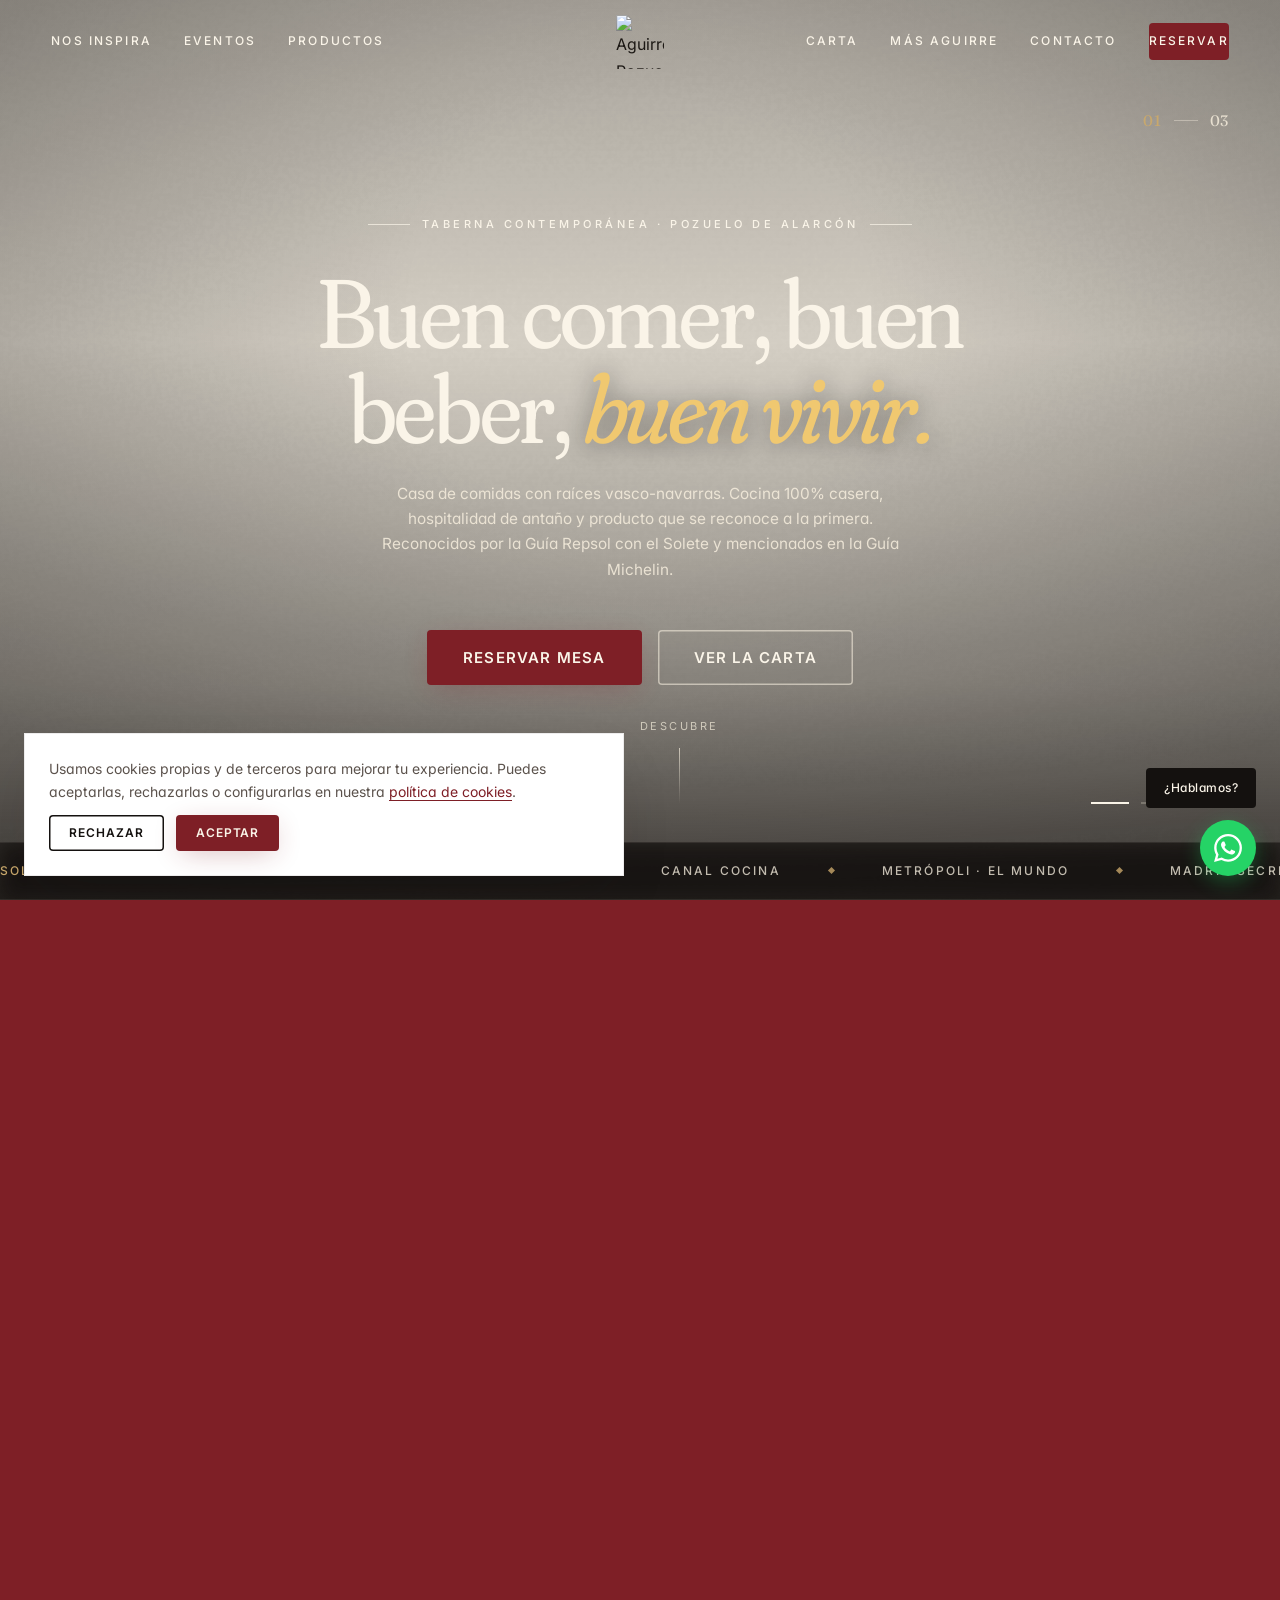
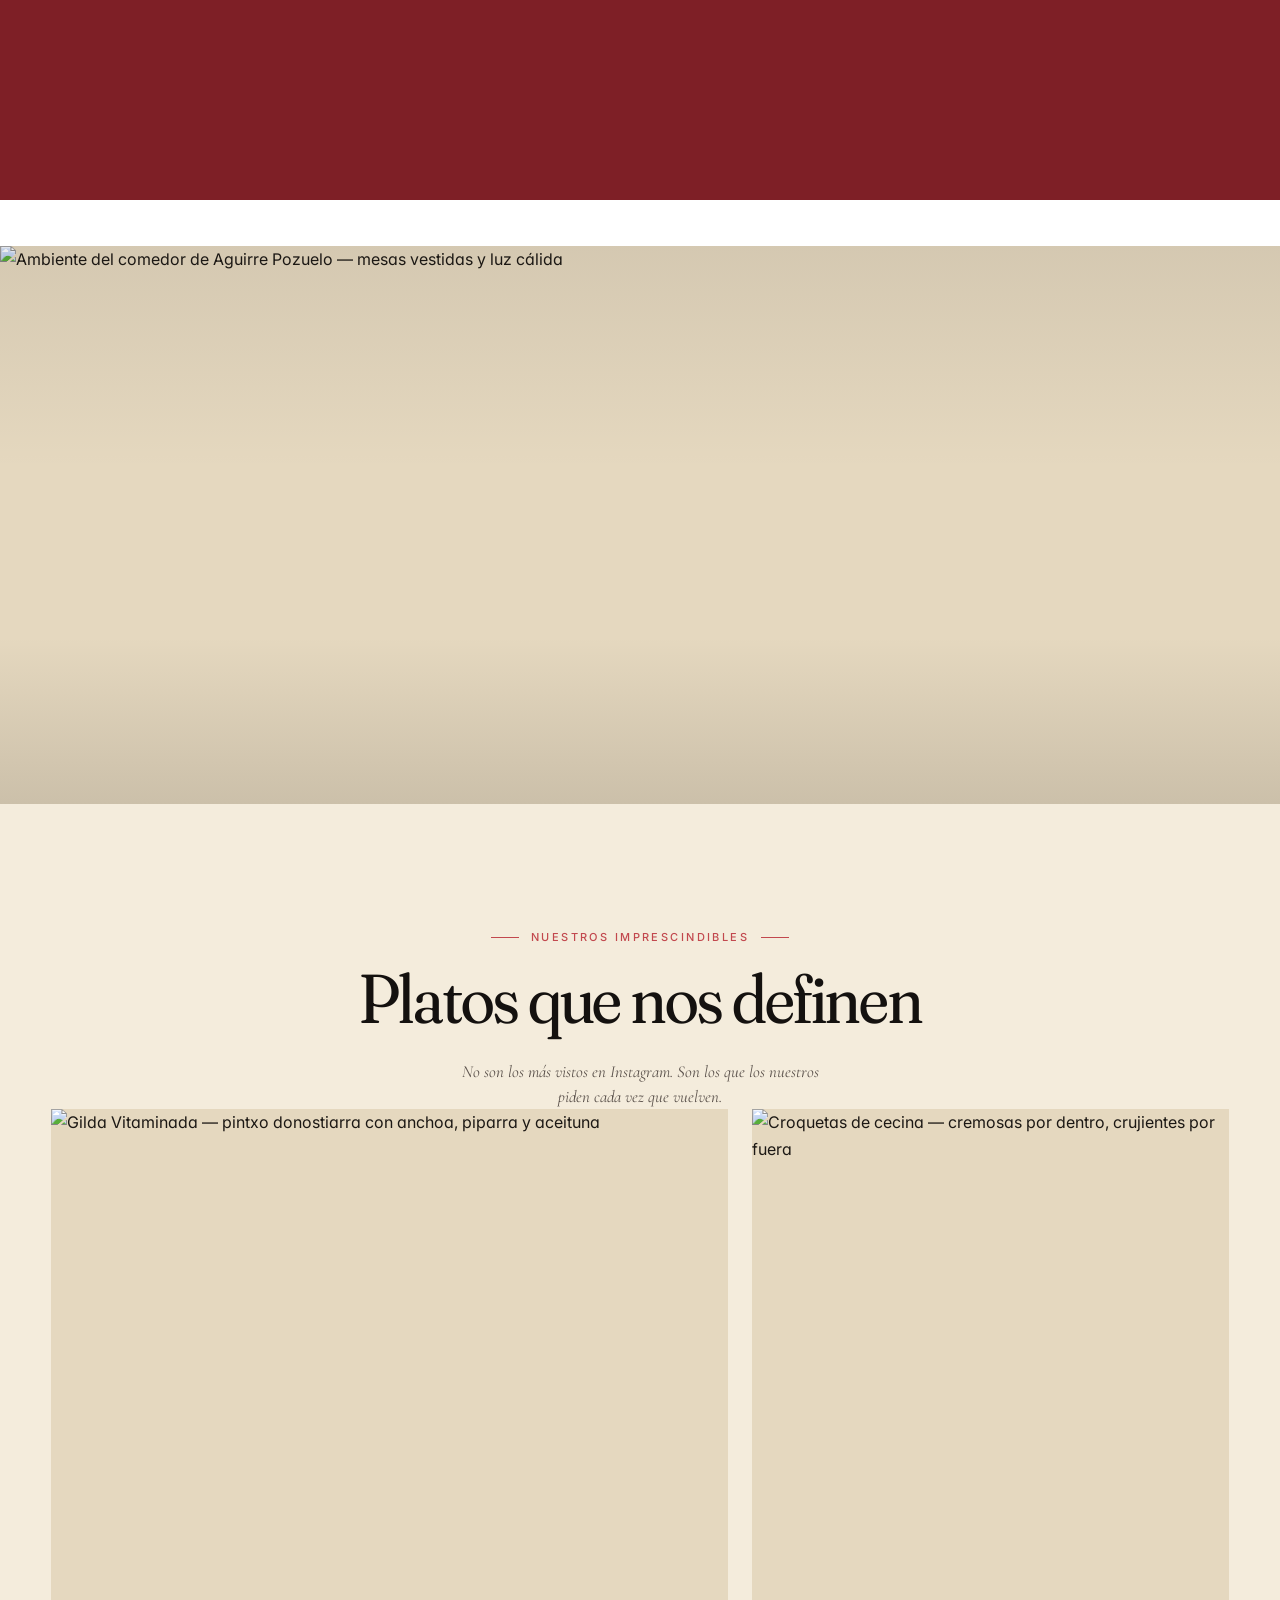
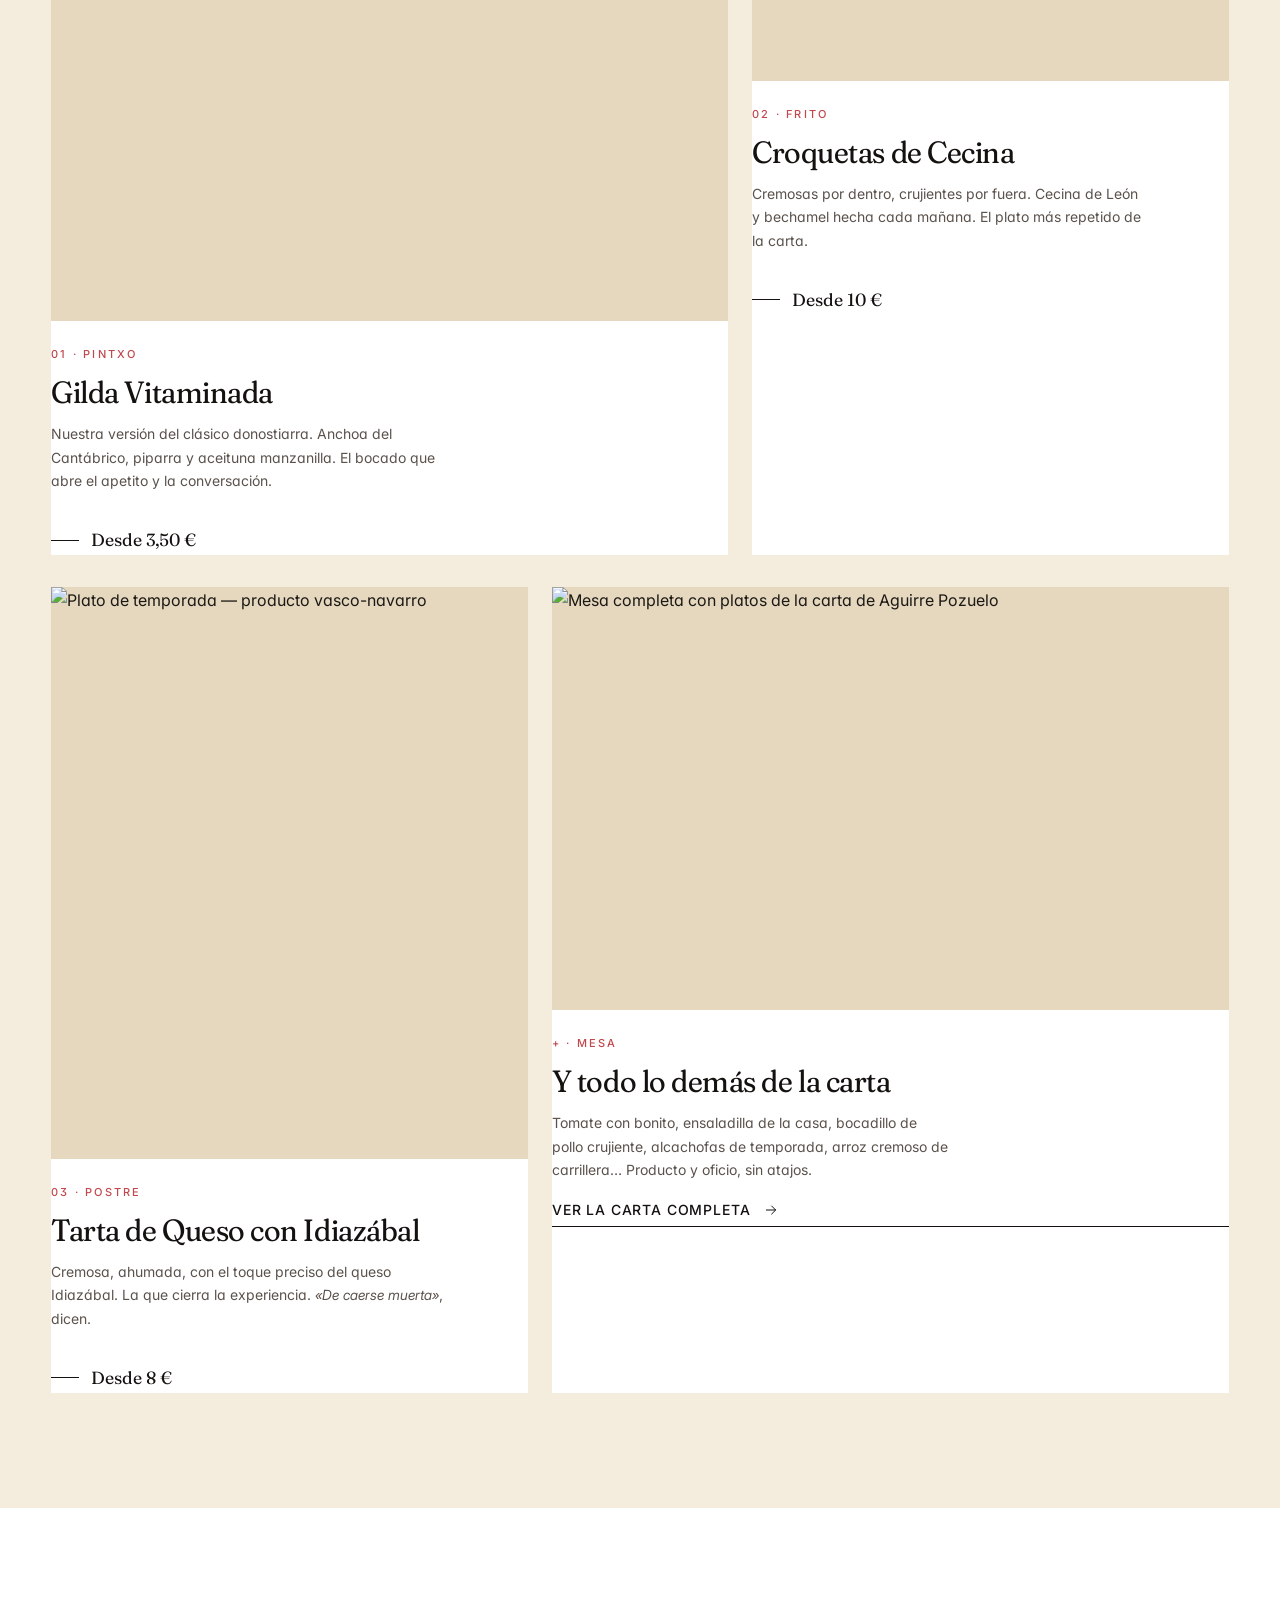
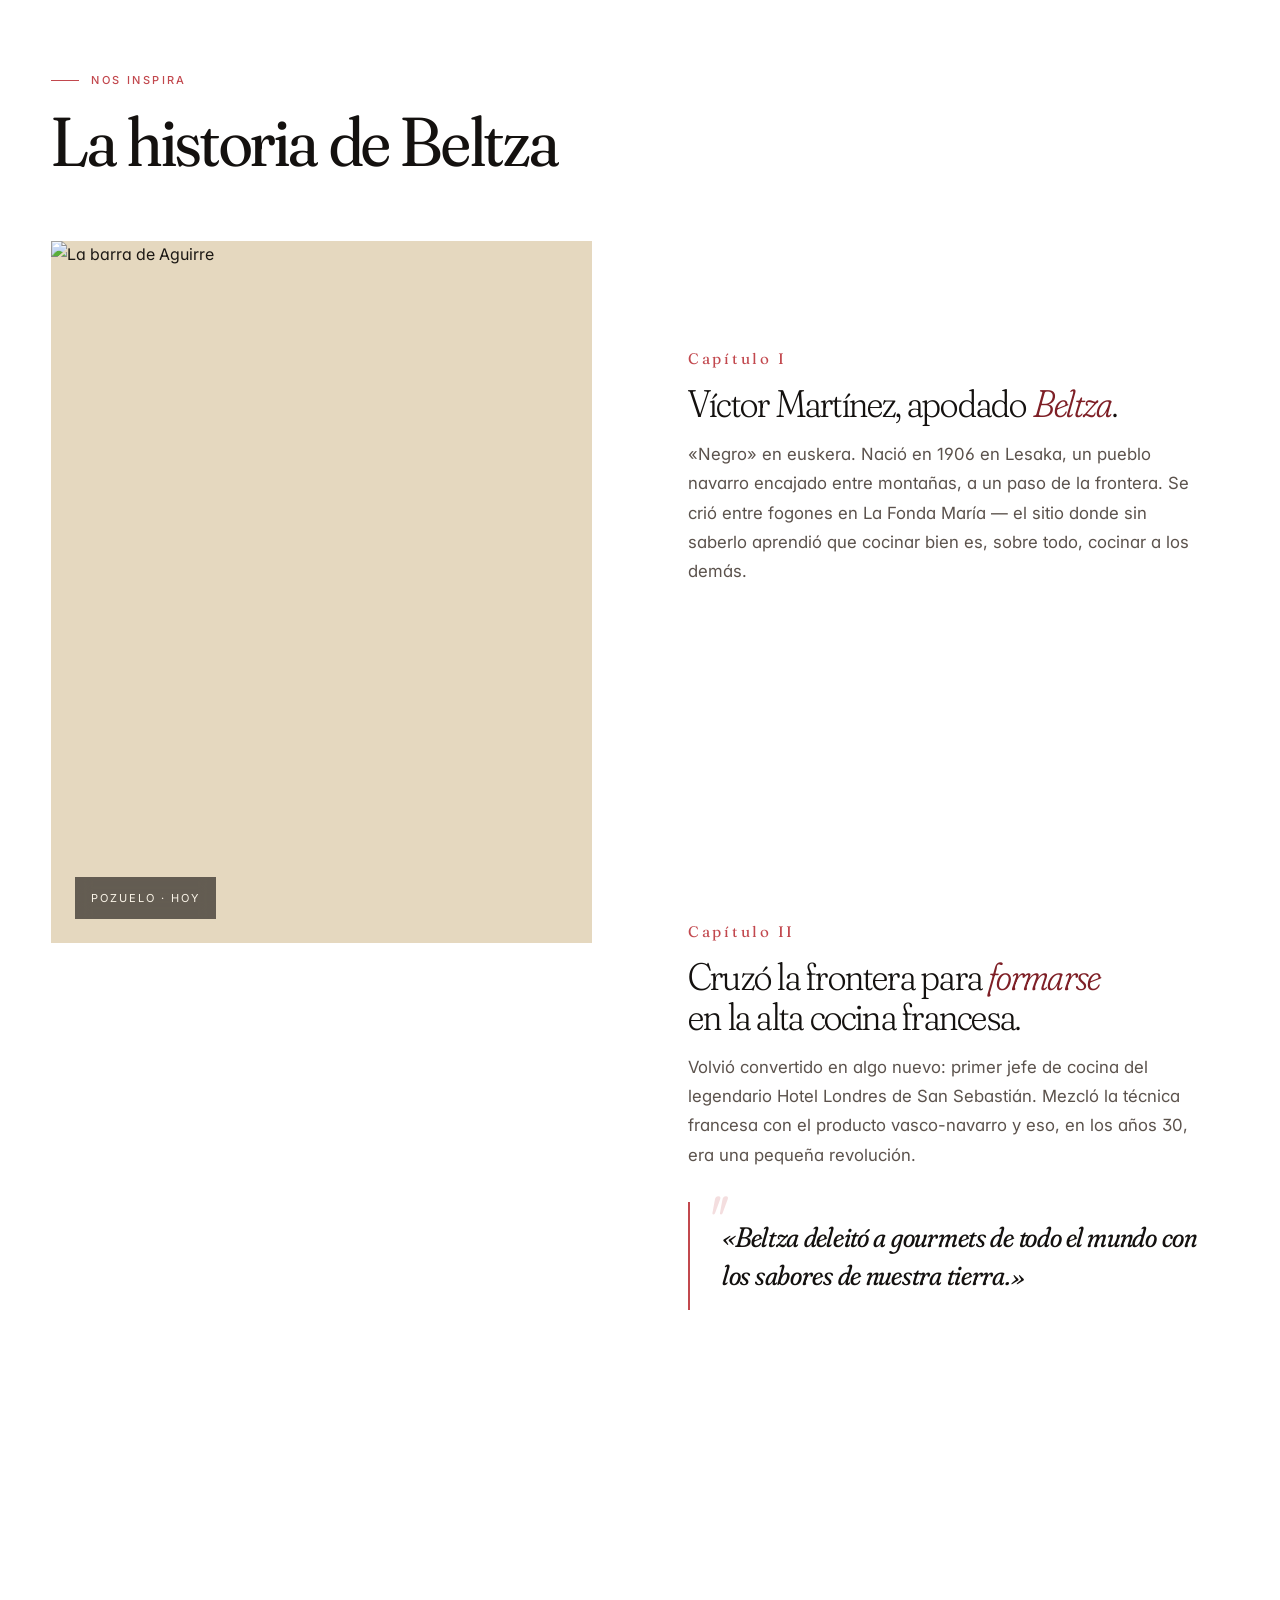
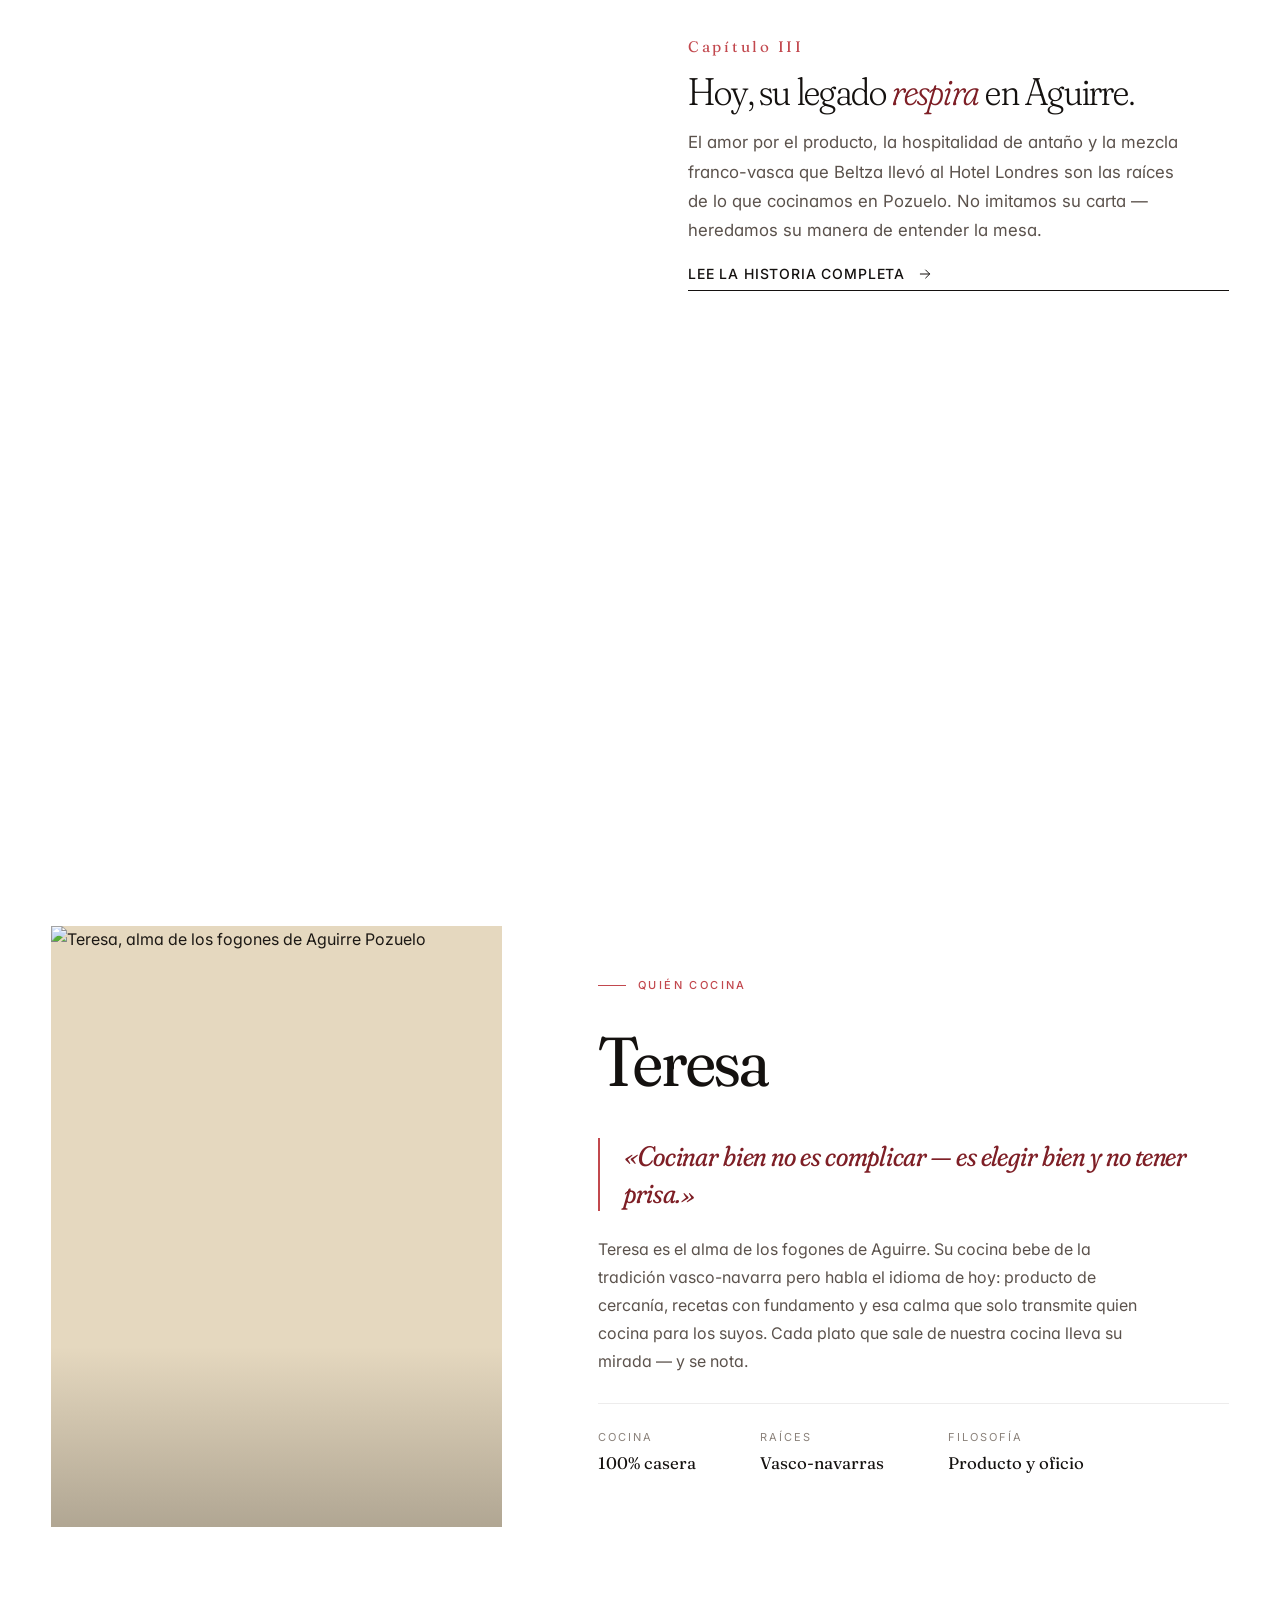
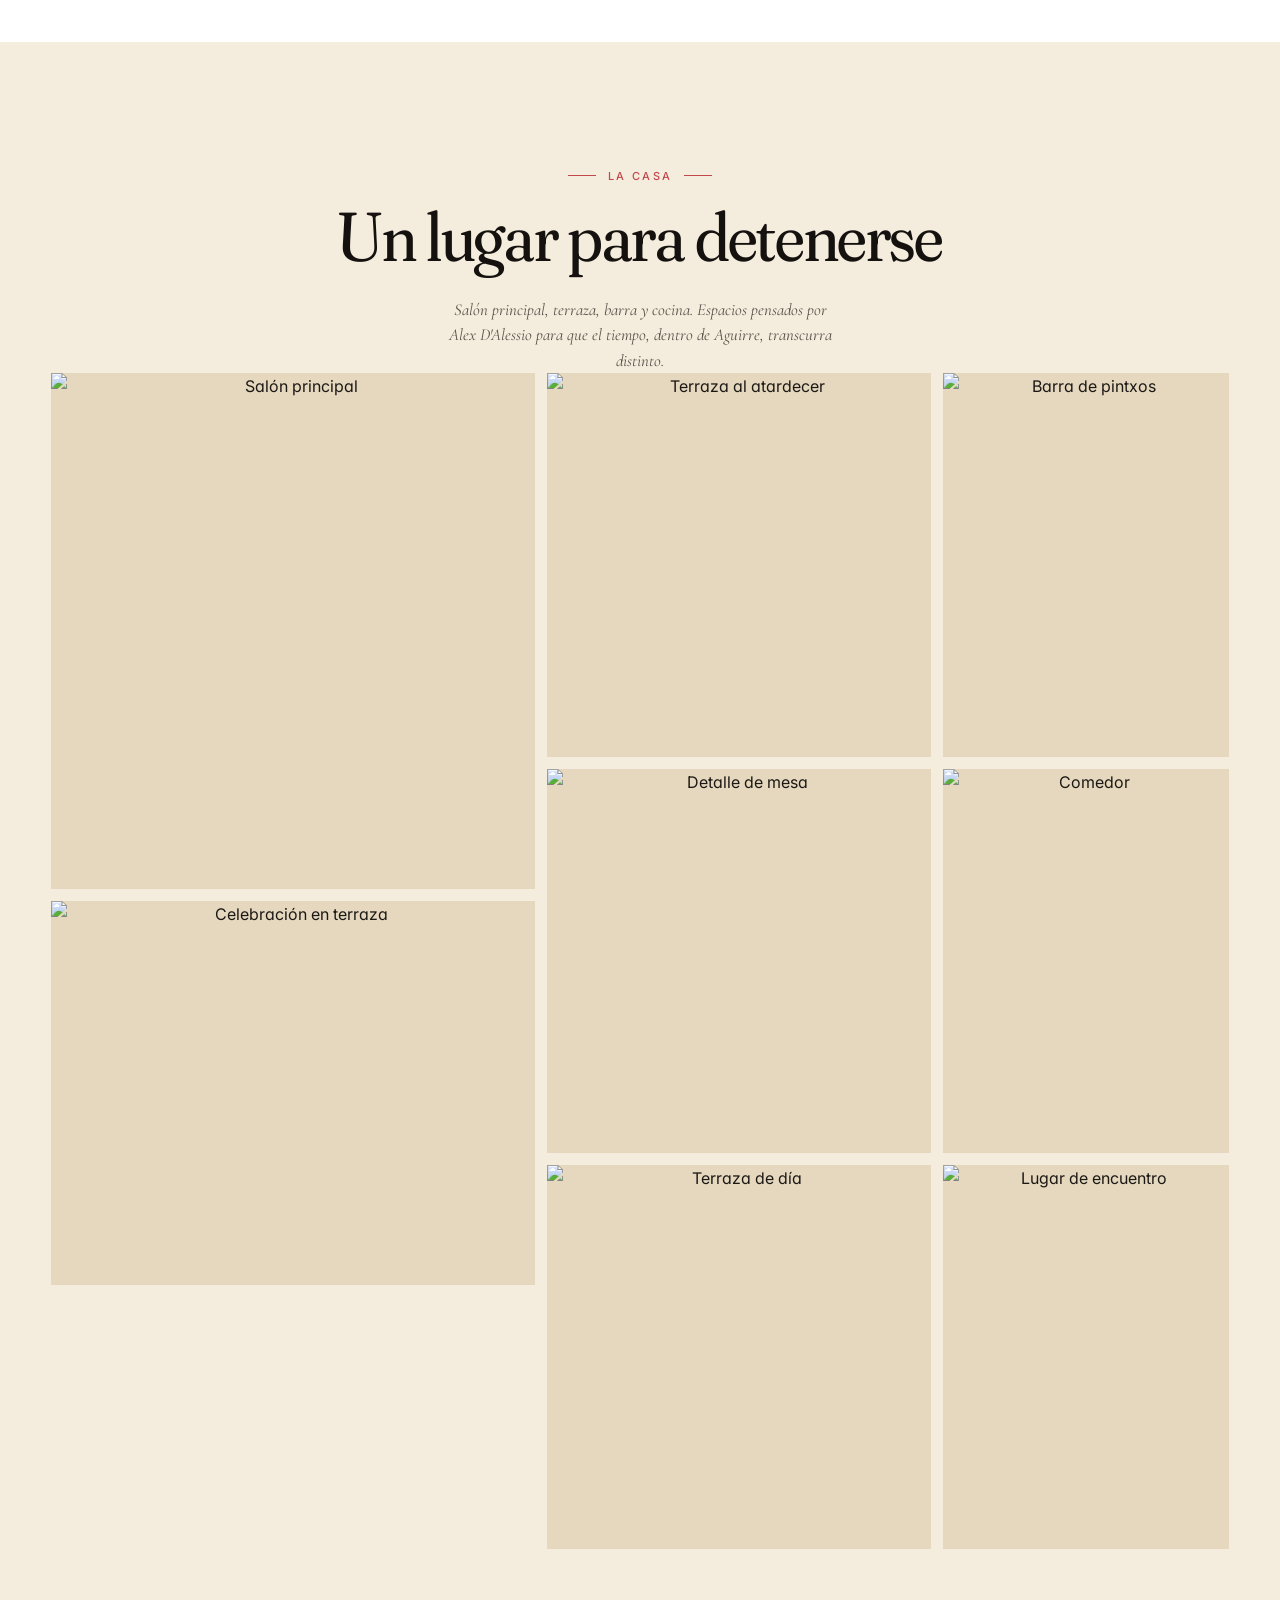
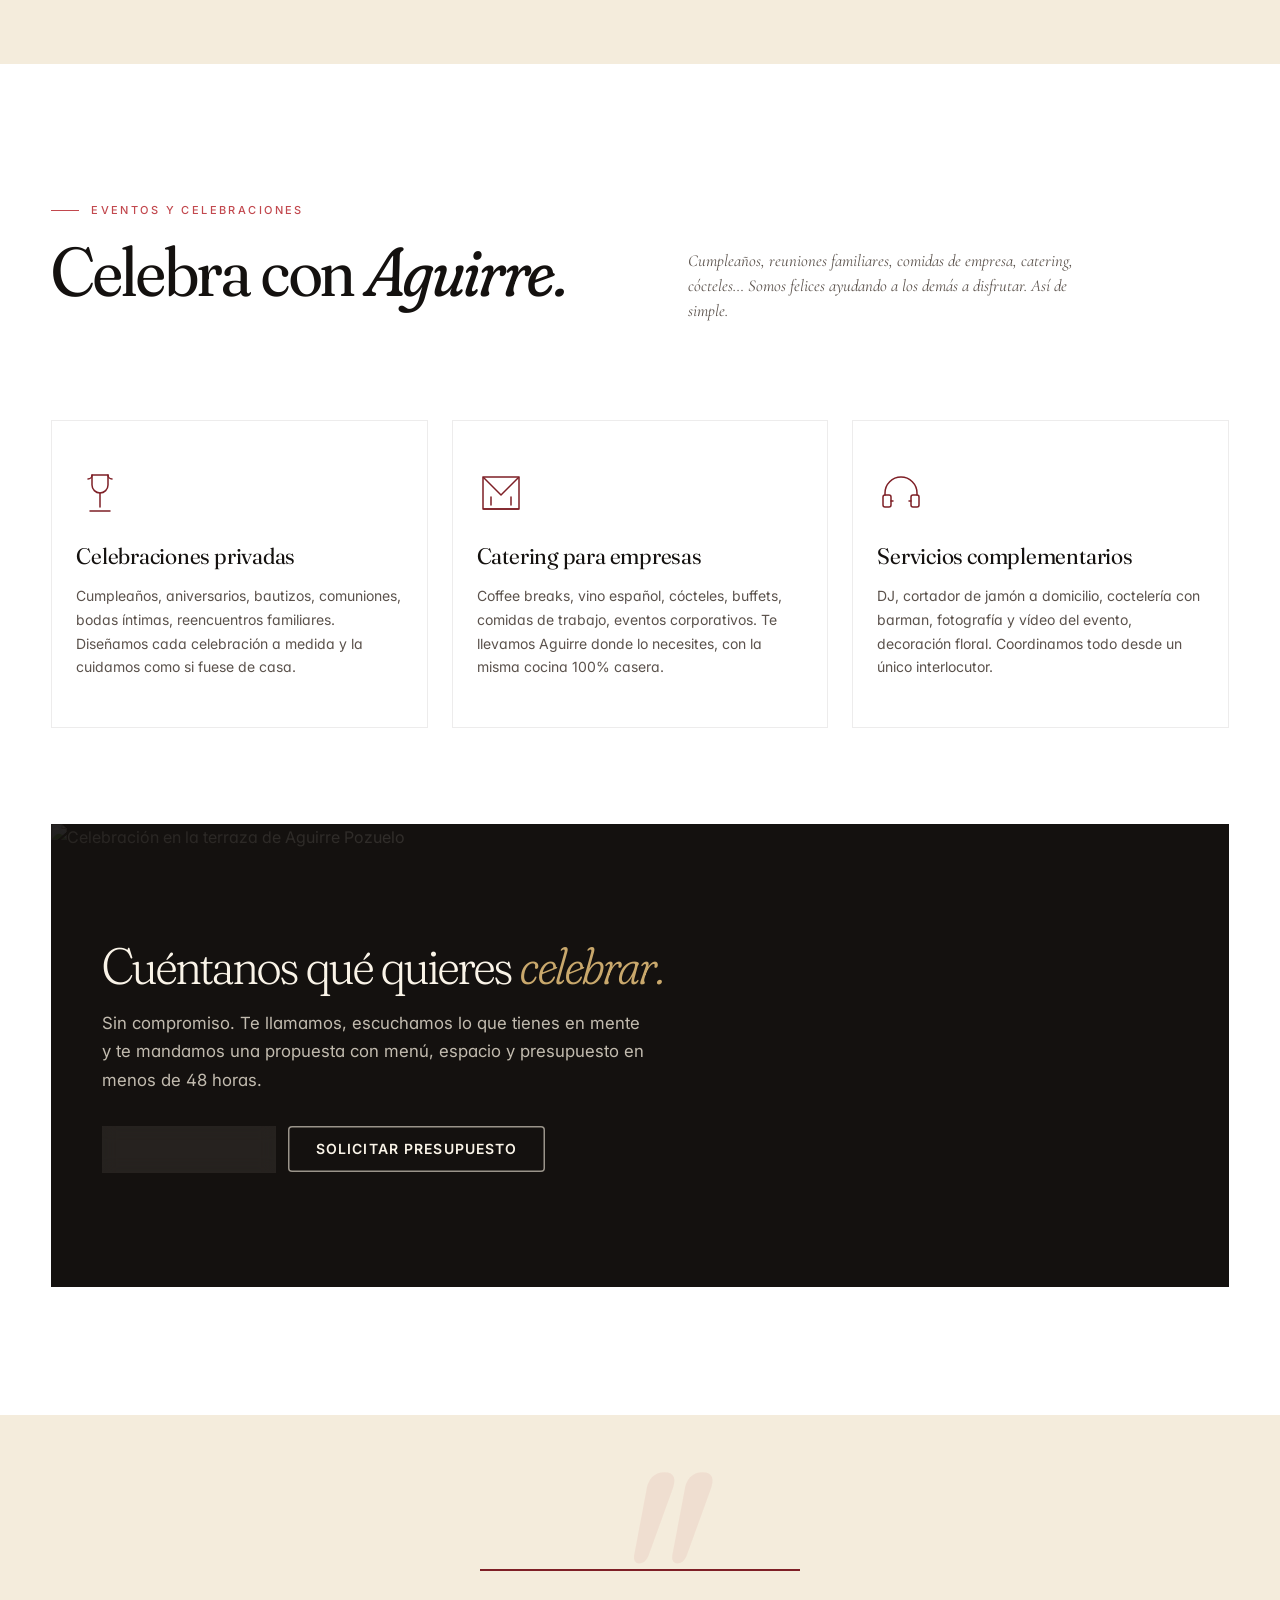
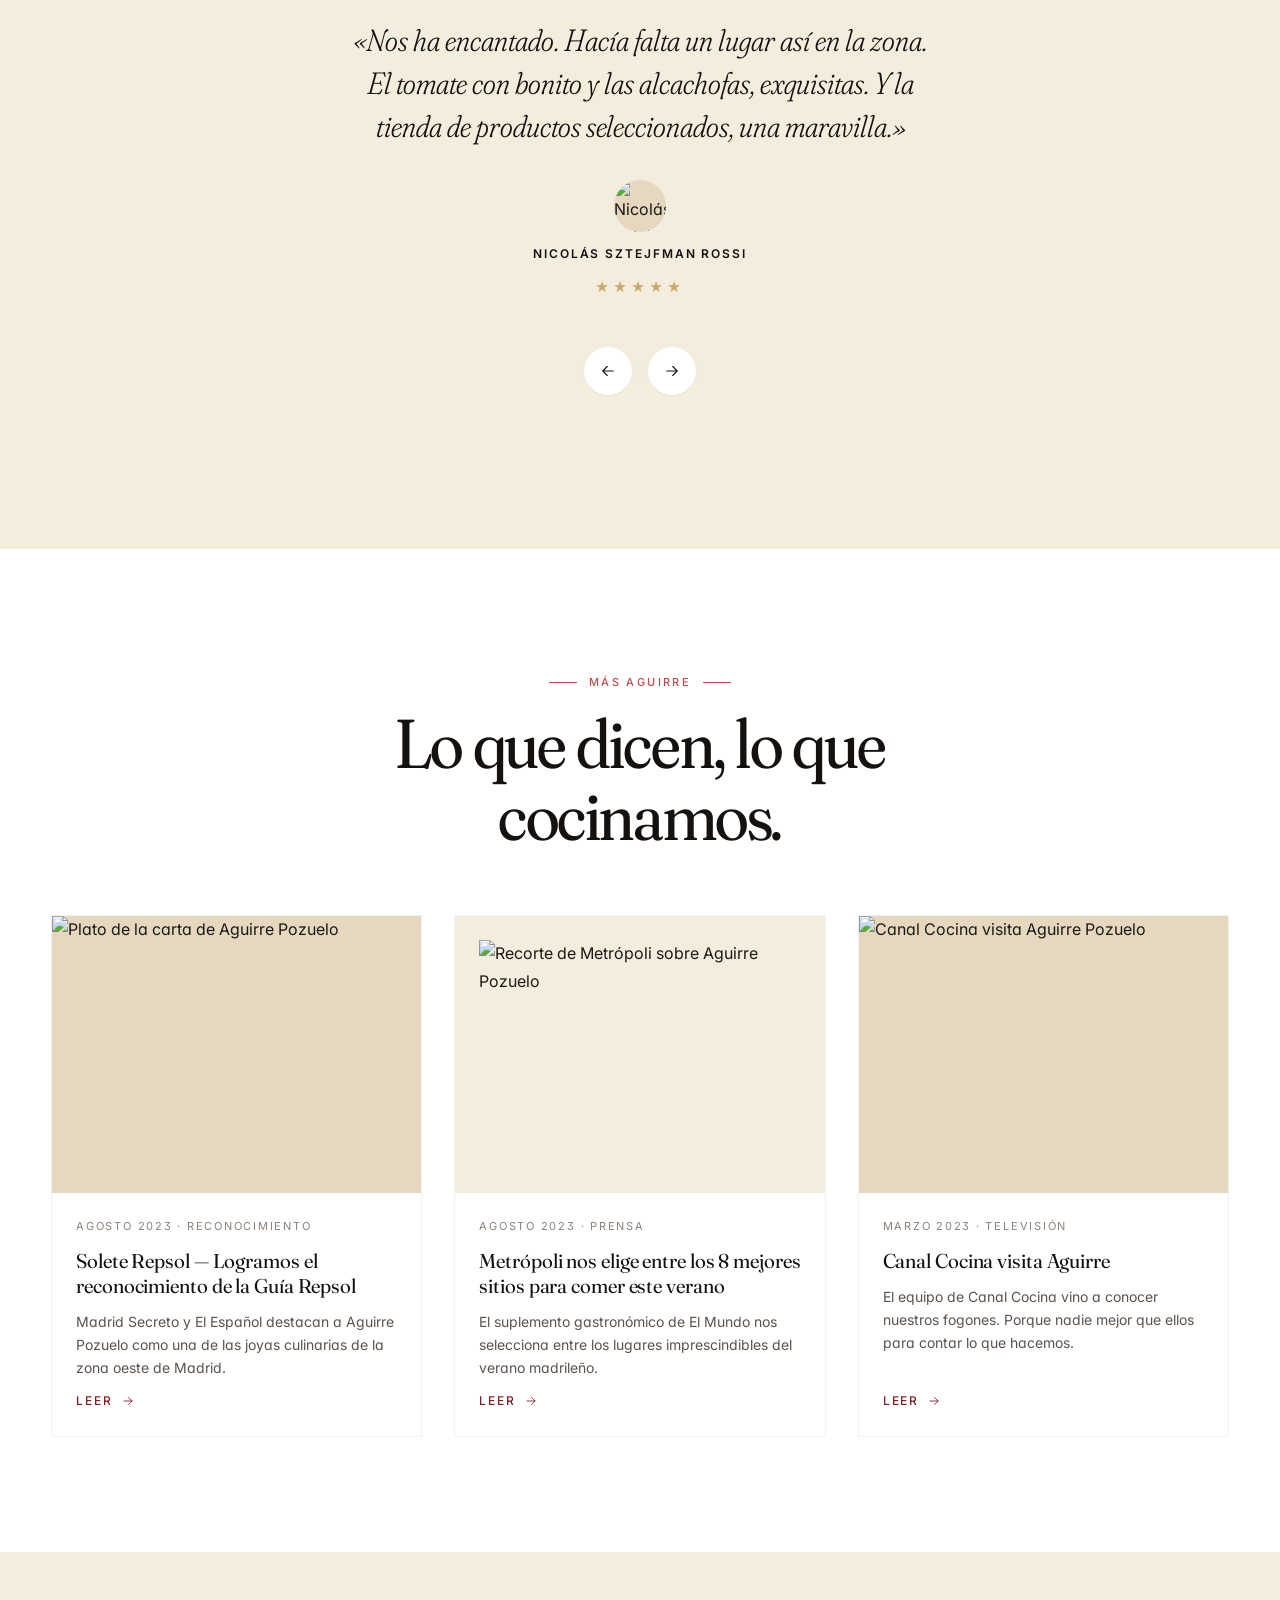
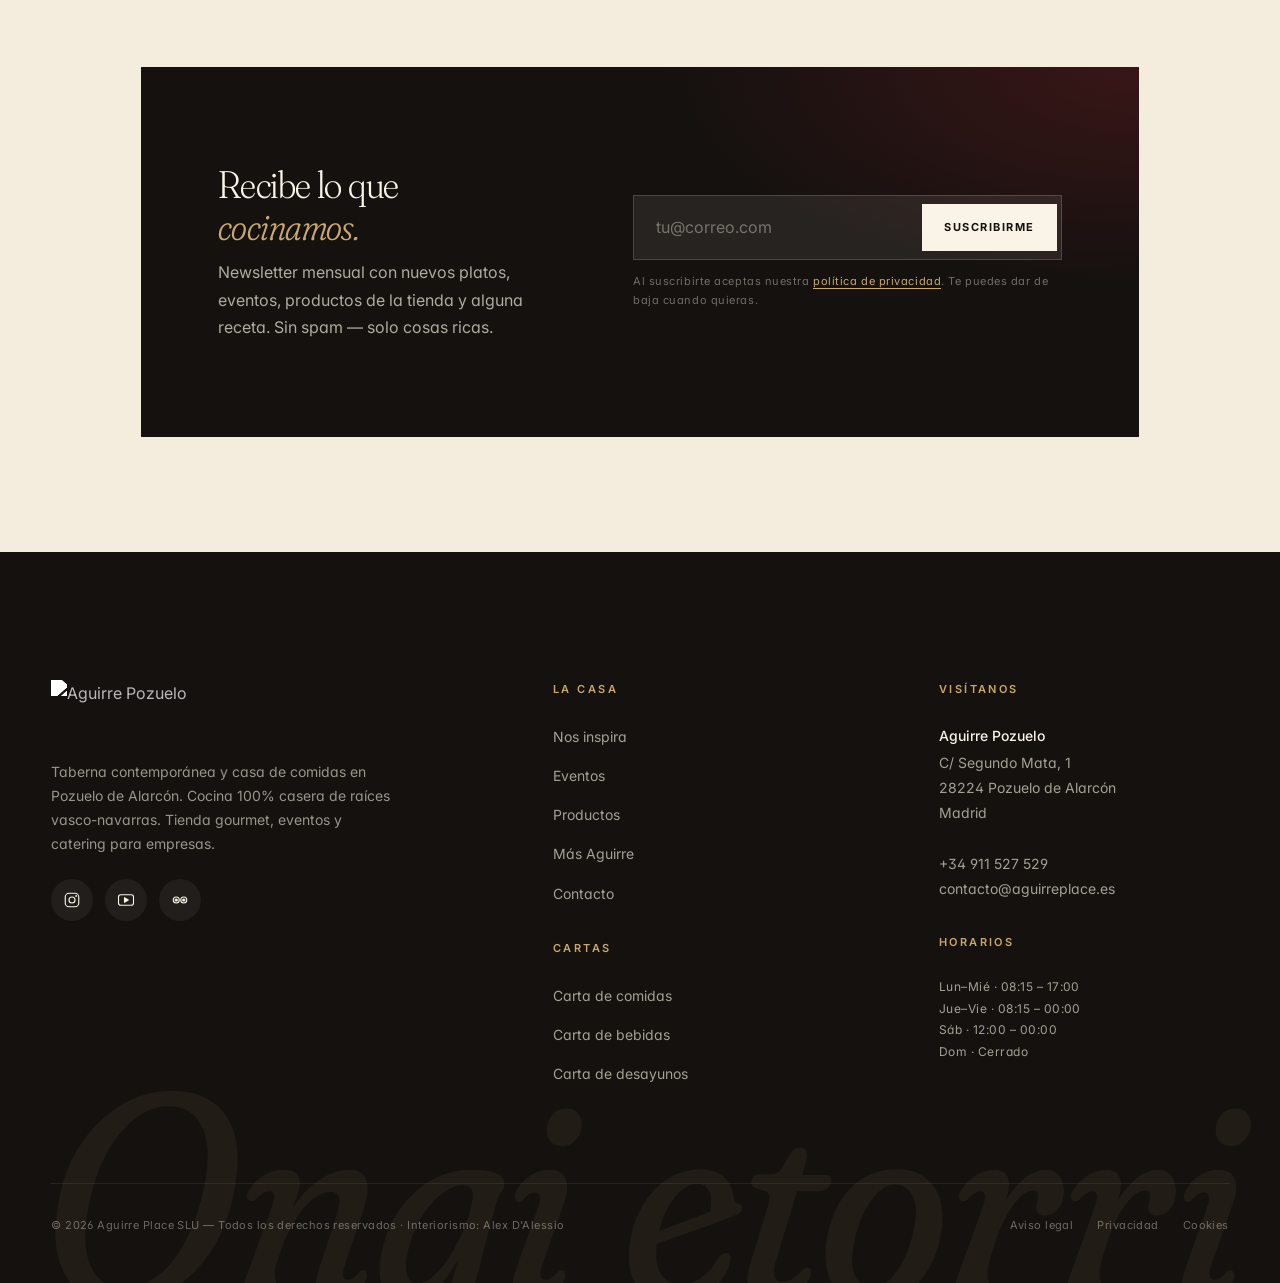
==== commit 1e8e1ba0: "@ feat: add Teresa feature section, newsletter background photo, improve blog post image Co-Authored" ====
--- a/index.html
+++ b/index.html
@@ -357,6 +357,37 @@
       </div>
     </section>
 
+    <!-- ============ TERESA ============ -->
+    <section class="section section--paper">
+      <div class="container">
+        <div class="teresa">
+          <div class="teresa__media" data-reveal>
+            <img src="https://aguirrepozuelo.com/wp-content/uploads/2022/12/Aguirre-Teresa.jpg" alt="Teresa, alma de los fogones de Aguirre Pozuelo" loading="lazy" decoding="async">
+          </div>
+          <div class="teresa__body" data-reveal>
+            <span class="eyebrow">Quién cocina</span>
+            <h2 class="section-title">Teresa</h2>
+            <p class="teresa__quote">«Cocinar bien no es complicar — es elegir bien y no tener prisa.»</p>
+            <p class="teresa__bio">Teresa es el alma de los fogones de Aguirre. Su cocina bebe de la tradición vasco-navarra pero habla el idioma de hoy: producto de cercanía, recetas con fundamento y esa calma que solo transmite quien cocina para los suyos. Cada plato que sale de nuestra cocina lleva su mirada — y se nota.</p>
+            <div class="teresa__meta">
+              <div class="intro__meta-item">
+                <span class="intro__meta-label">Cocina</span>
+                <span class="intro__meta-value">100% casera</span>
+              </div>
+              <div class="intro__meta-item">
+                <span class="intro__meta-label">Raíces</span>
+                <span class="intro__meta-value">Vasco-navarras</span>
+              </div>
+              <div class="intro__meta-item">
+                <span class="intro__meta-label">Filosofía</span>
+                <span class="intro__meta-value">Producto y oficio</span>
+              </div>
+            </div>
+          </div>
+        </div>
+      </div>
+    </section>
+
     <!-- ============ GALERÍA BENTO ============ -->
     <section class="section section--cream">
       <div class="container container--wide">
@@ -555,7 +586,7 @@
         <div class="posts" data-stagger>
           <article class="post" data-reveal>
             <div class="post__media">
-              <img src="https://aguirrepozuelo.com/wp-content/uploads/2023/08/logo-solete-repsol.jpeg" alt="Solete Repsol — reconocimiento gastronómico" loading="lazy" style="object-fit: contain; background: var(--ink-deep); padding: 2rem;">
+              <img src="https://aguirrepozuelo.com/wp-content/uploads/2023/03/menu-aguirre-pozuelo.jpg" alt="Plato de la carta de Aguirre Pozuelo" loading="lazy">
             </div>
             <div class="post__body">
               <span class="post__meta">Agosto 2023 · Reconocimiento</span>
--- a/css/style.css
+++ b/css/style.css
@@ -1143,6 +1143,83 @@
   pointer-events: none;
 }
 
+/* === 11B. TERESA FEATURE ======================================== */
+.teresa {
+  display: grid;
+  grid-template-columns: 5fr 7fr;
+  gap: var(--s-9);
+  align-items: center;
+}
+.teresa__media {
+  aspect-ratio: 3/4;
+  overflow: hidden;
+  background: var(--bone);
+  position: relative;
+}
+.teresa__media img {
+  width: 100%;
+  height: 100%;
+  object-fit: cover;
+  object-position: center 20%;
+  transition: transform 2.4s var(--ease-out-expo);
+}
+.teresa__media:hover img {
+  transform: scale(1.03);
+}
+.teresa__media::after {
+  content: '';
+  position: absolute;
+  inset: 0;
+  background: linear-gradient(180deg, transparent 70%, rgba(20, 17, 15, 0.25) 100%);
+  pointer-events: none;
+}
+.teresa__body {
+  display: flex;
+  flex-direction: column;
+  gap: var(--s-4);
+}
+.teresa__quote {
+  font-family: var(--ff-display);
+  font-style: italic;
+  font-size: clamp(1.5rem, 2.2vw, 2rem);
+  color: var(--wine);
+  line-height: 1.3;
+  letter-spacing: -0.01em;
+  font-variation-settings: 'opsz' 144, 'SOFT' 90;
+  position: relative;
+  padding-left: var(--s-5);
+  border-left: 2px solid var(--wine-bright);
+  margin-bottom: var(--s-2);
+}
+.teresa__bio {
+  font-size: var(--fs-body);
+  color: var(--stone);
+  line-height: 1.75;
+  max-width: 54ch;
+}
+.teresa__meta {
+  display: flex;
+  gap: var(--s-8);
+  margin-top: var(--s-3);
+  padding-top: var(--s-5);
+  border-top: 1px solid rgba(28, 24, 20, 0.08);
+}
+
+@media (max-width: 768px) {
+  .teresa {
+    grid-template-columns: 1fr;
+    gap: var(--s-6);
+  }
+  .teresa__media {
+    aspect-ratio: 4/3;
+    order: -1;
+  }
+  .teresa__meta {
+    gap: var(--s-5);
+    flex-wrap: wrap;
+  }
+}
+
 /* === 12. GALLERY BENTO ========================================== */
 .gallery {
   display: grid;
@@ -1554,7 +1631,11 @@
   grid-template-columns: 1fr 1fr;
   align-items: center;
   gap: var(--s-9);
-  background: var(--ink-deep);
+  background-color: var(--ink-deep);
+  background-image: url(https://aguirrepozuelo.com/wp-content/uploads/2023/03/menu-comida-aguirre-pozuelo-1.jpg);
+  background-size: cover;
+  background-position: center;
+  background-blend-mode: overlay;
   color: var(--cream-soft);
   padding: clamp(56px, 8vw, 96px) clamp(40px, 6vw, 80px);
   position: relative;
@@ -2144,6 +2225,8 @@
   .beltza__inner { grid-template-columns: 1fr; gap: var(--s-7); }
   .intro { grid-template-columns: 1fr; gap: var(--s-7); align-items: start; }
   .intro__media { aspect-ratio: 16/9; max-height: 480px; }
+  .teresa { grid-template-columns: 1fr; gap: var(--s-7); }
+  .teresa__media { aspect-ratio: 4/3; max-height: 480px; }
   .beltza__sticky { position: relative; top: auto; height: 60vh; margin-bottom: var(--s-6); }
   .beltza__chapters { gap: var(--s-7); padding-bottom: 0; }
   .beltza__chapter { min-height: auto; }
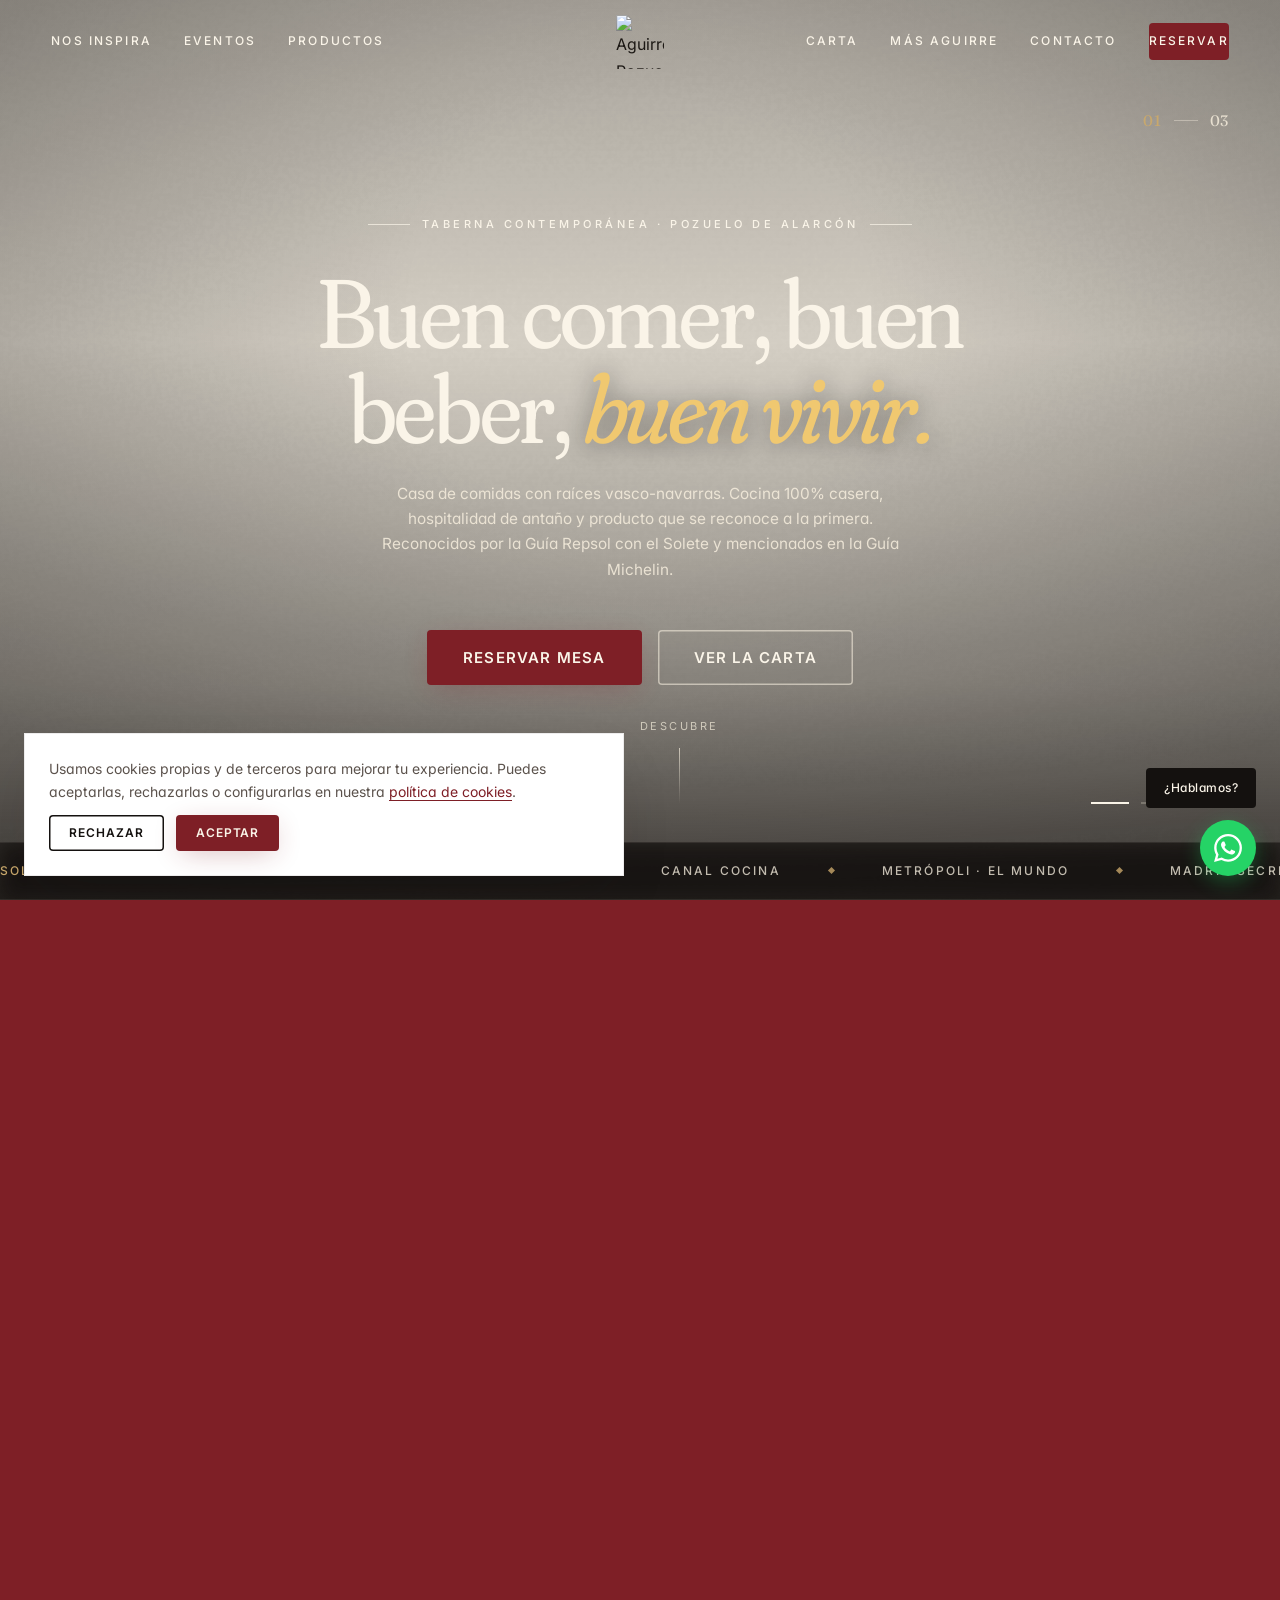
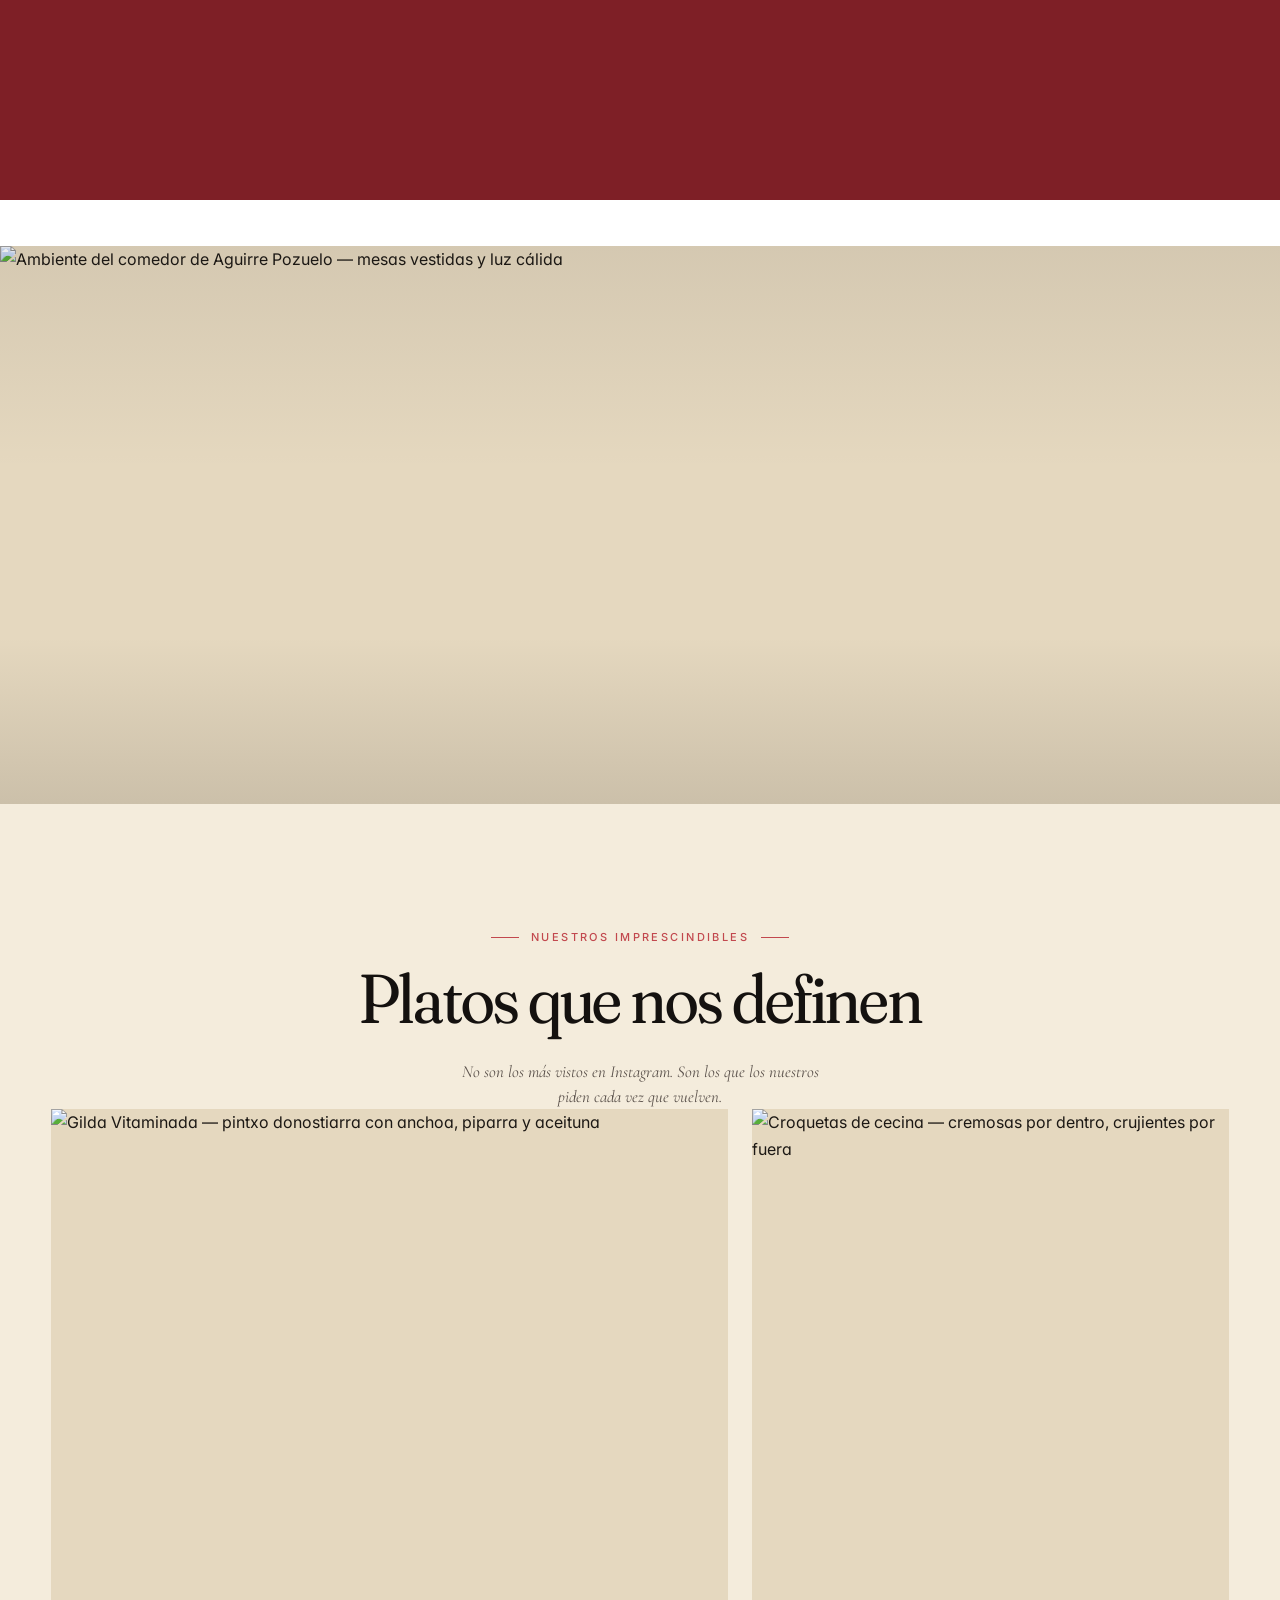
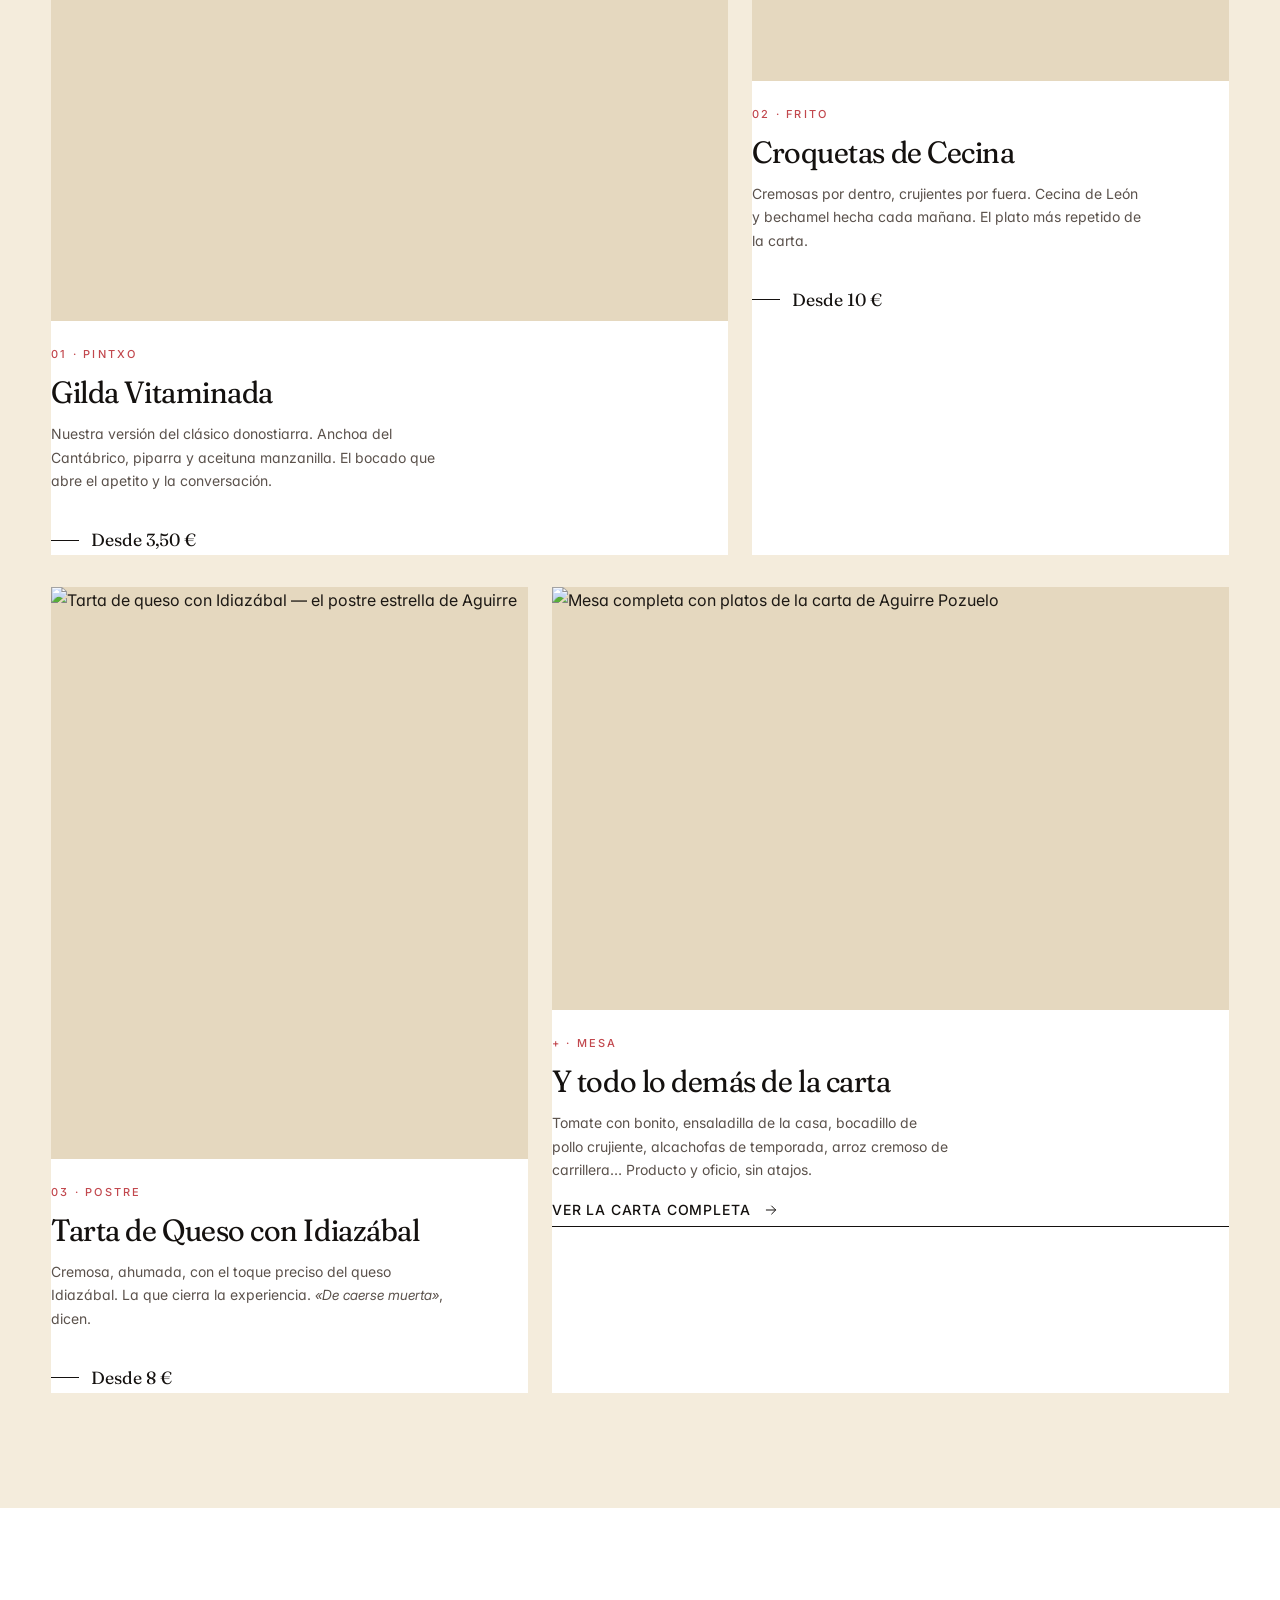
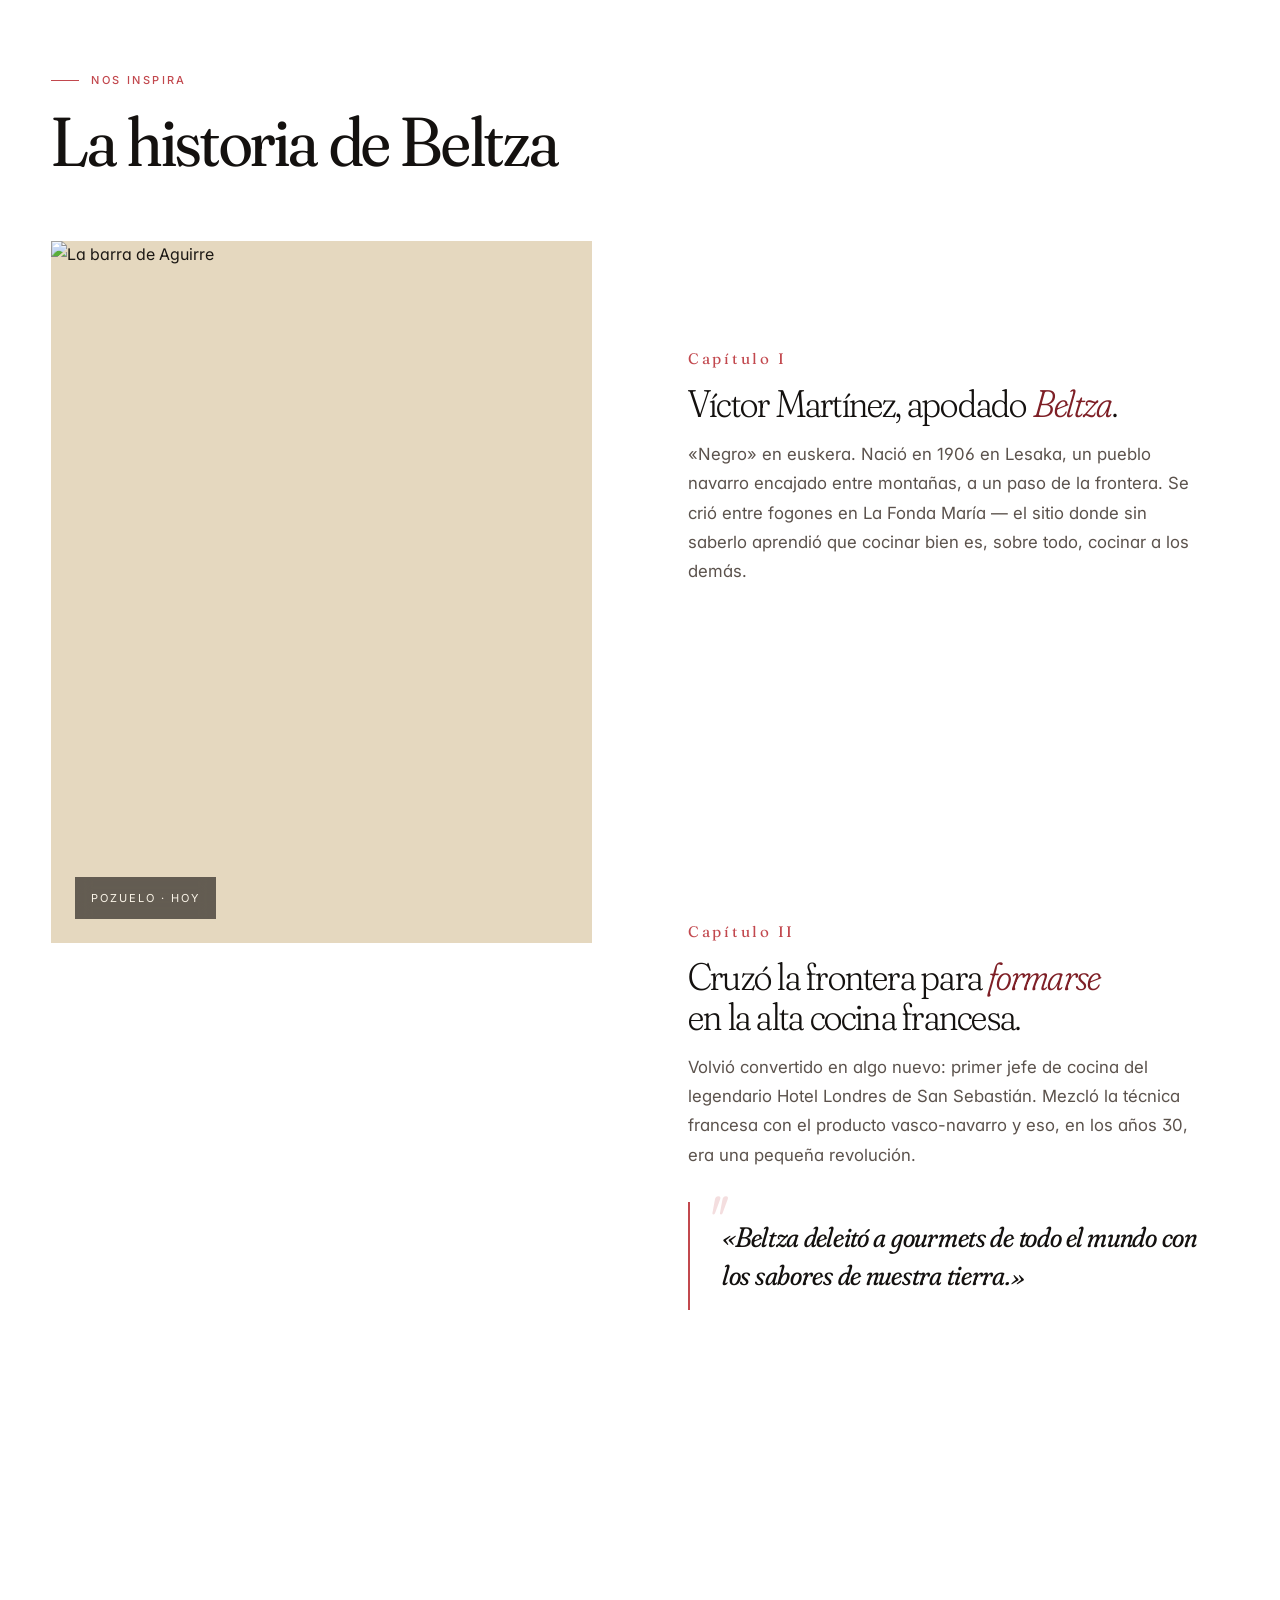
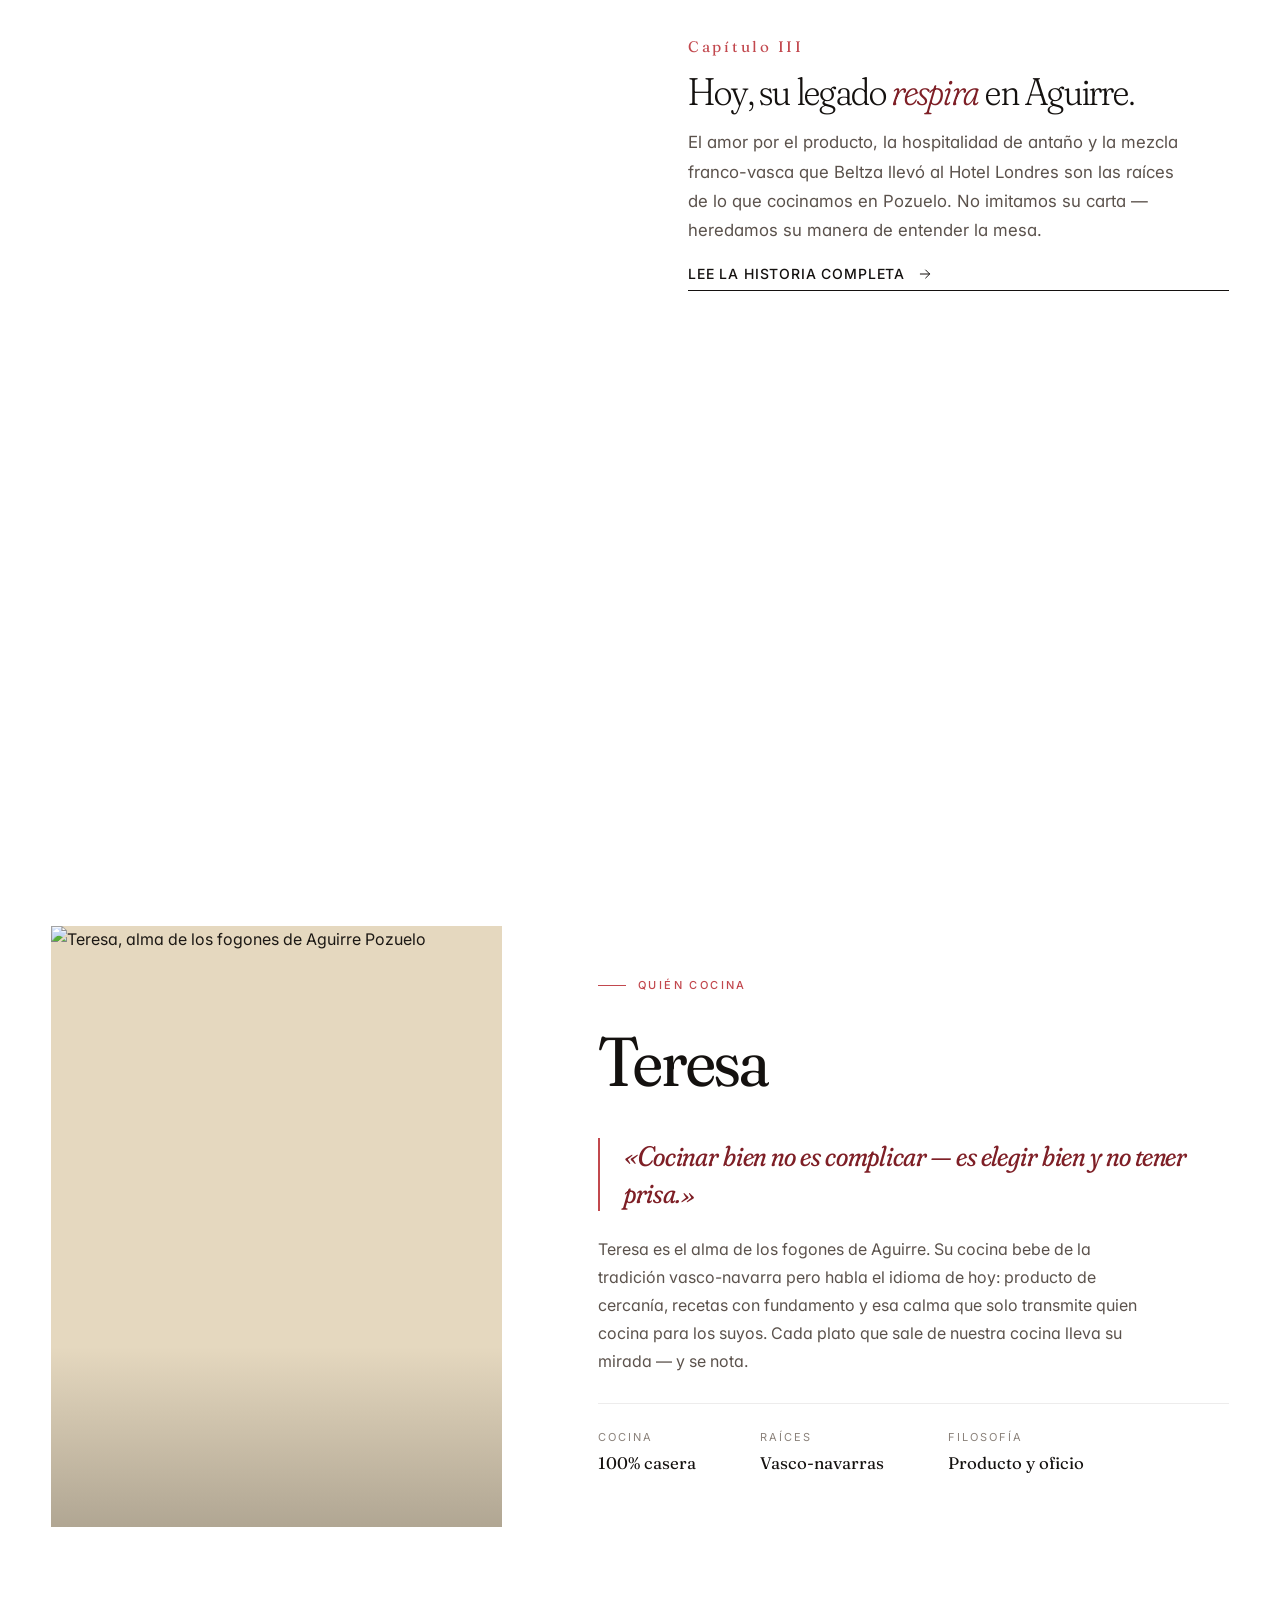
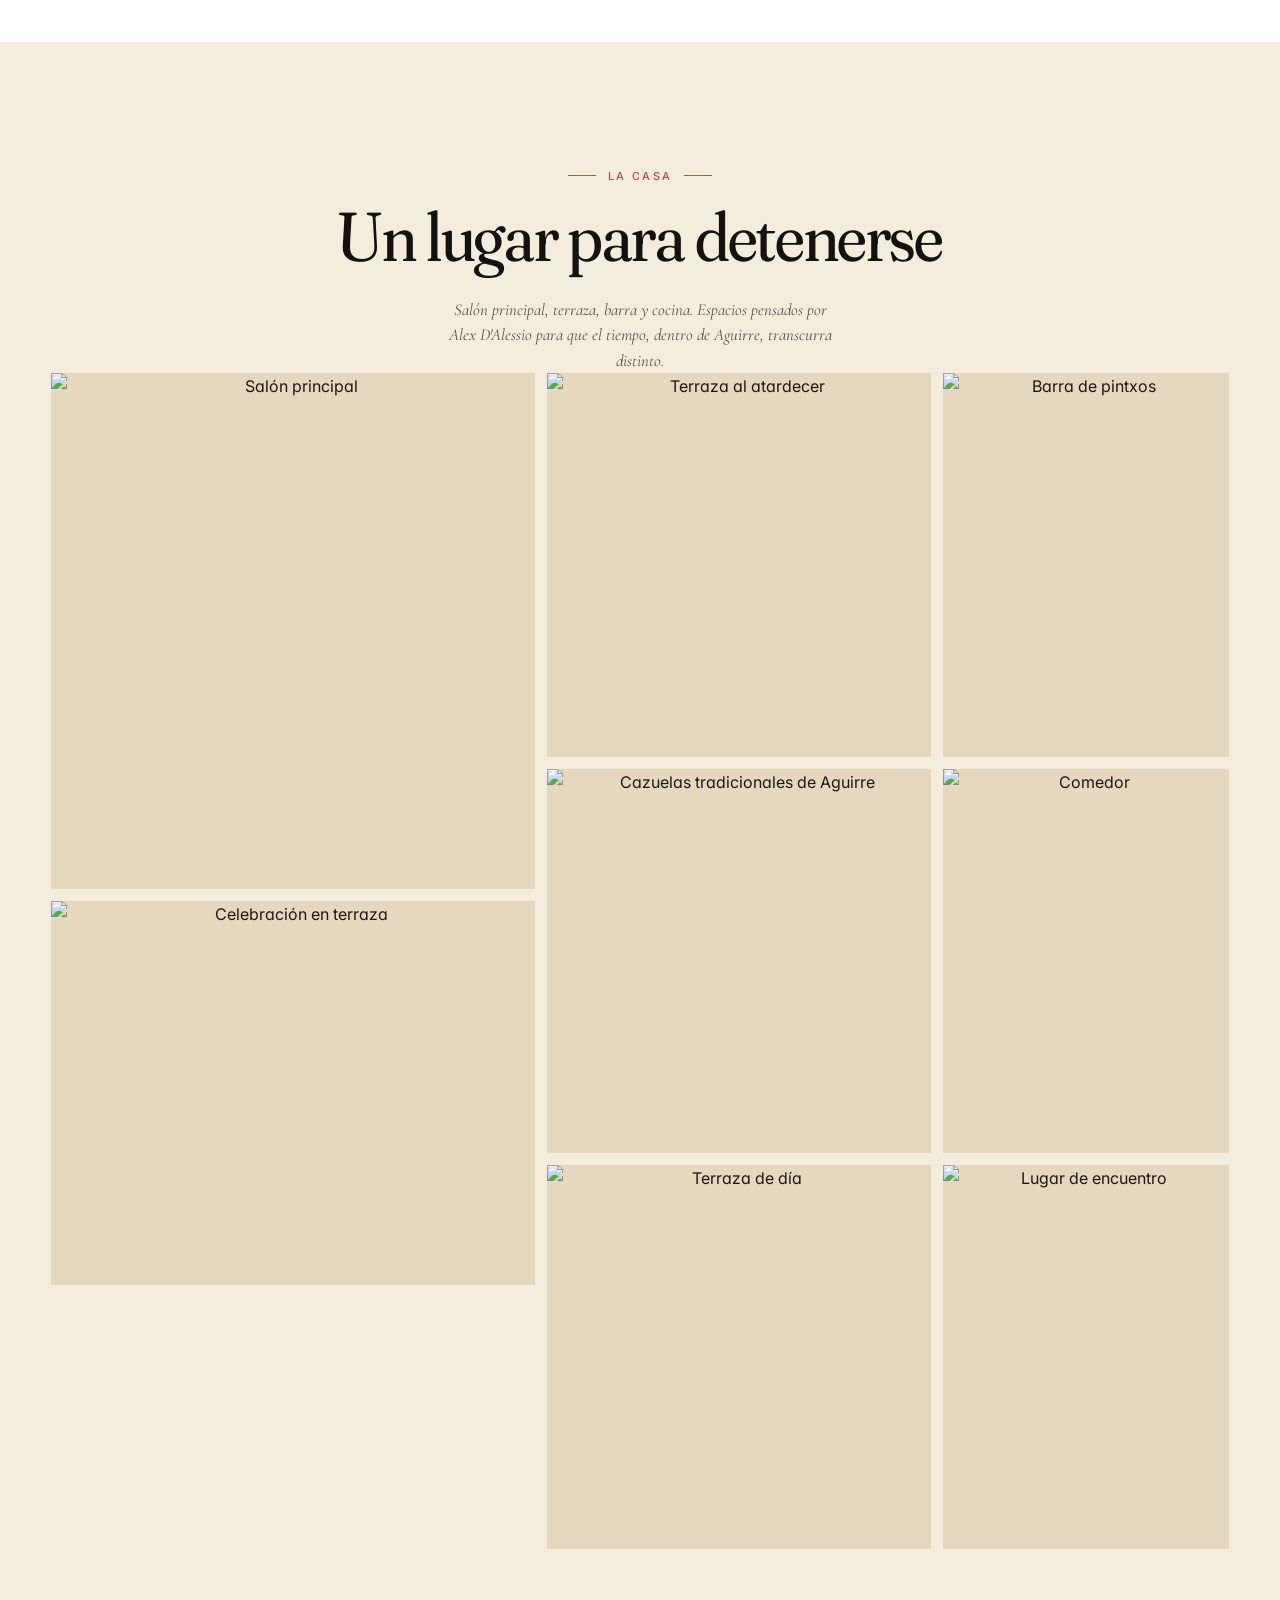
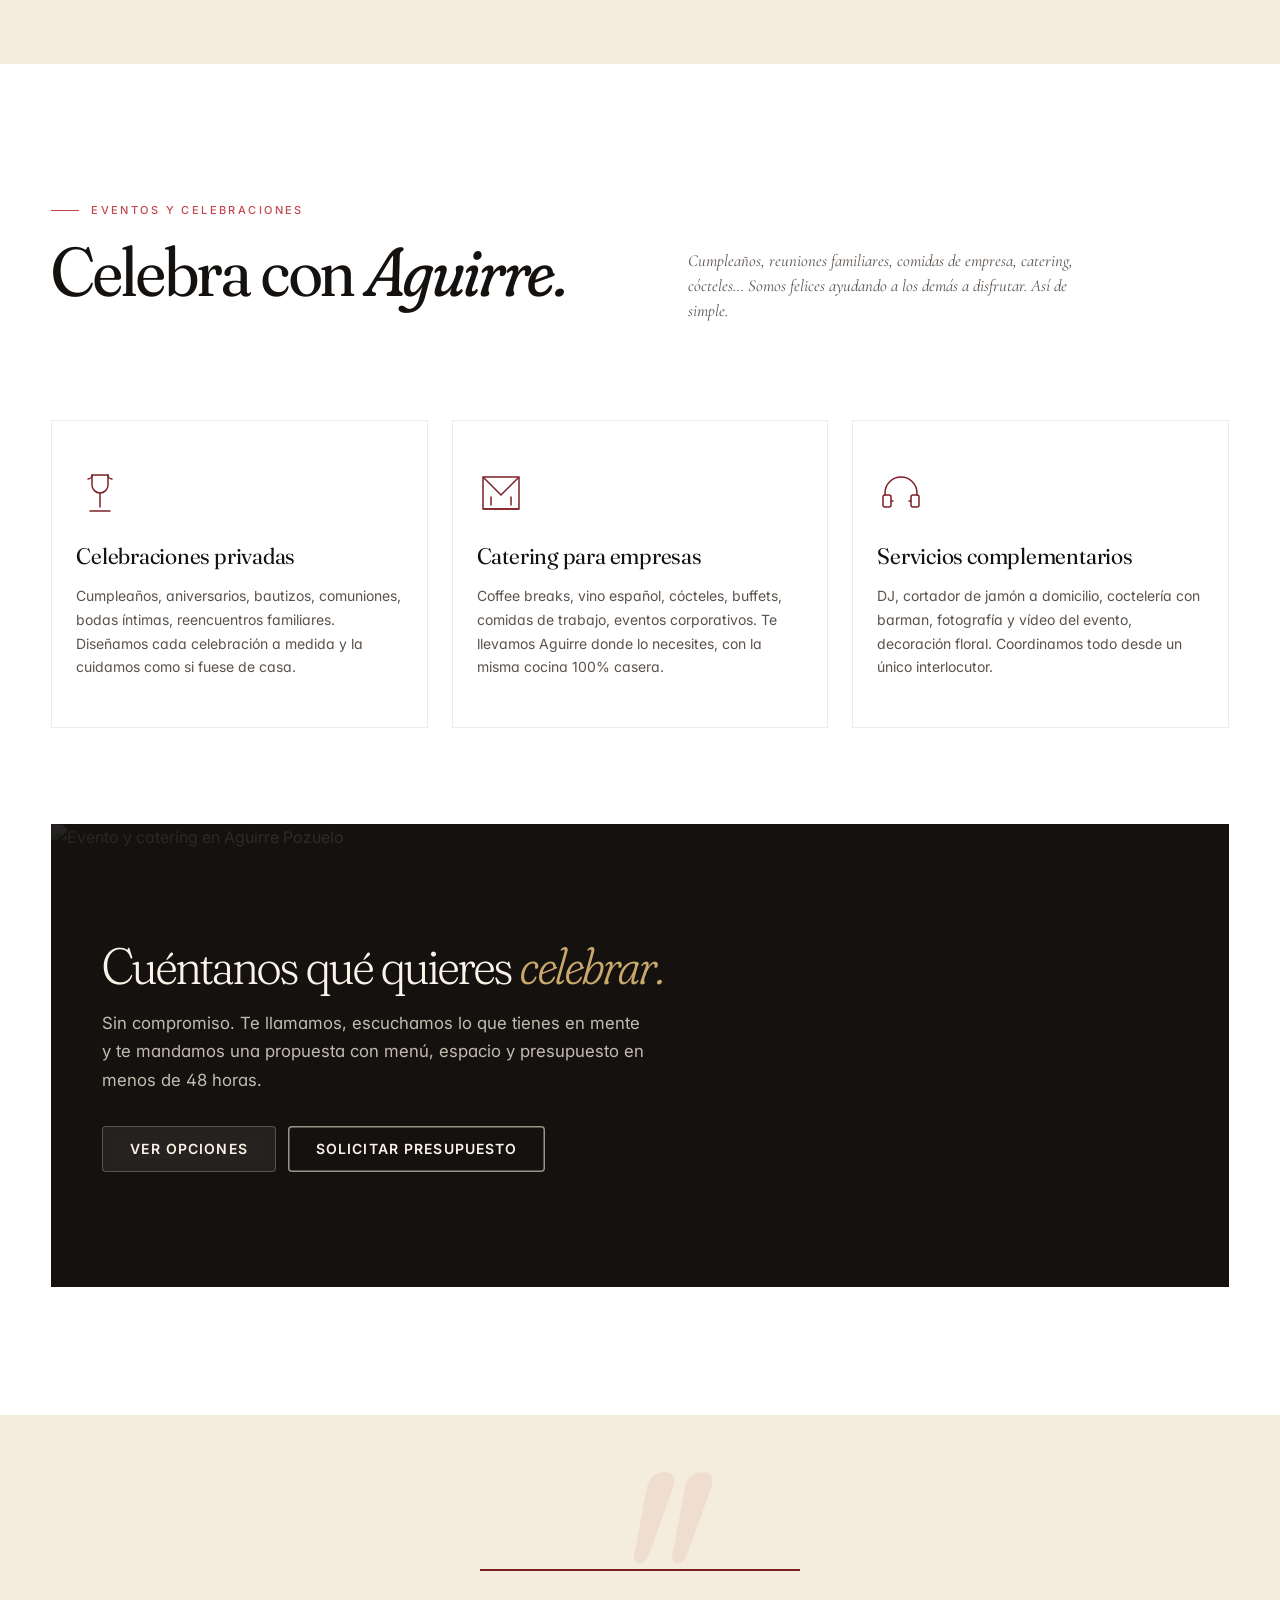
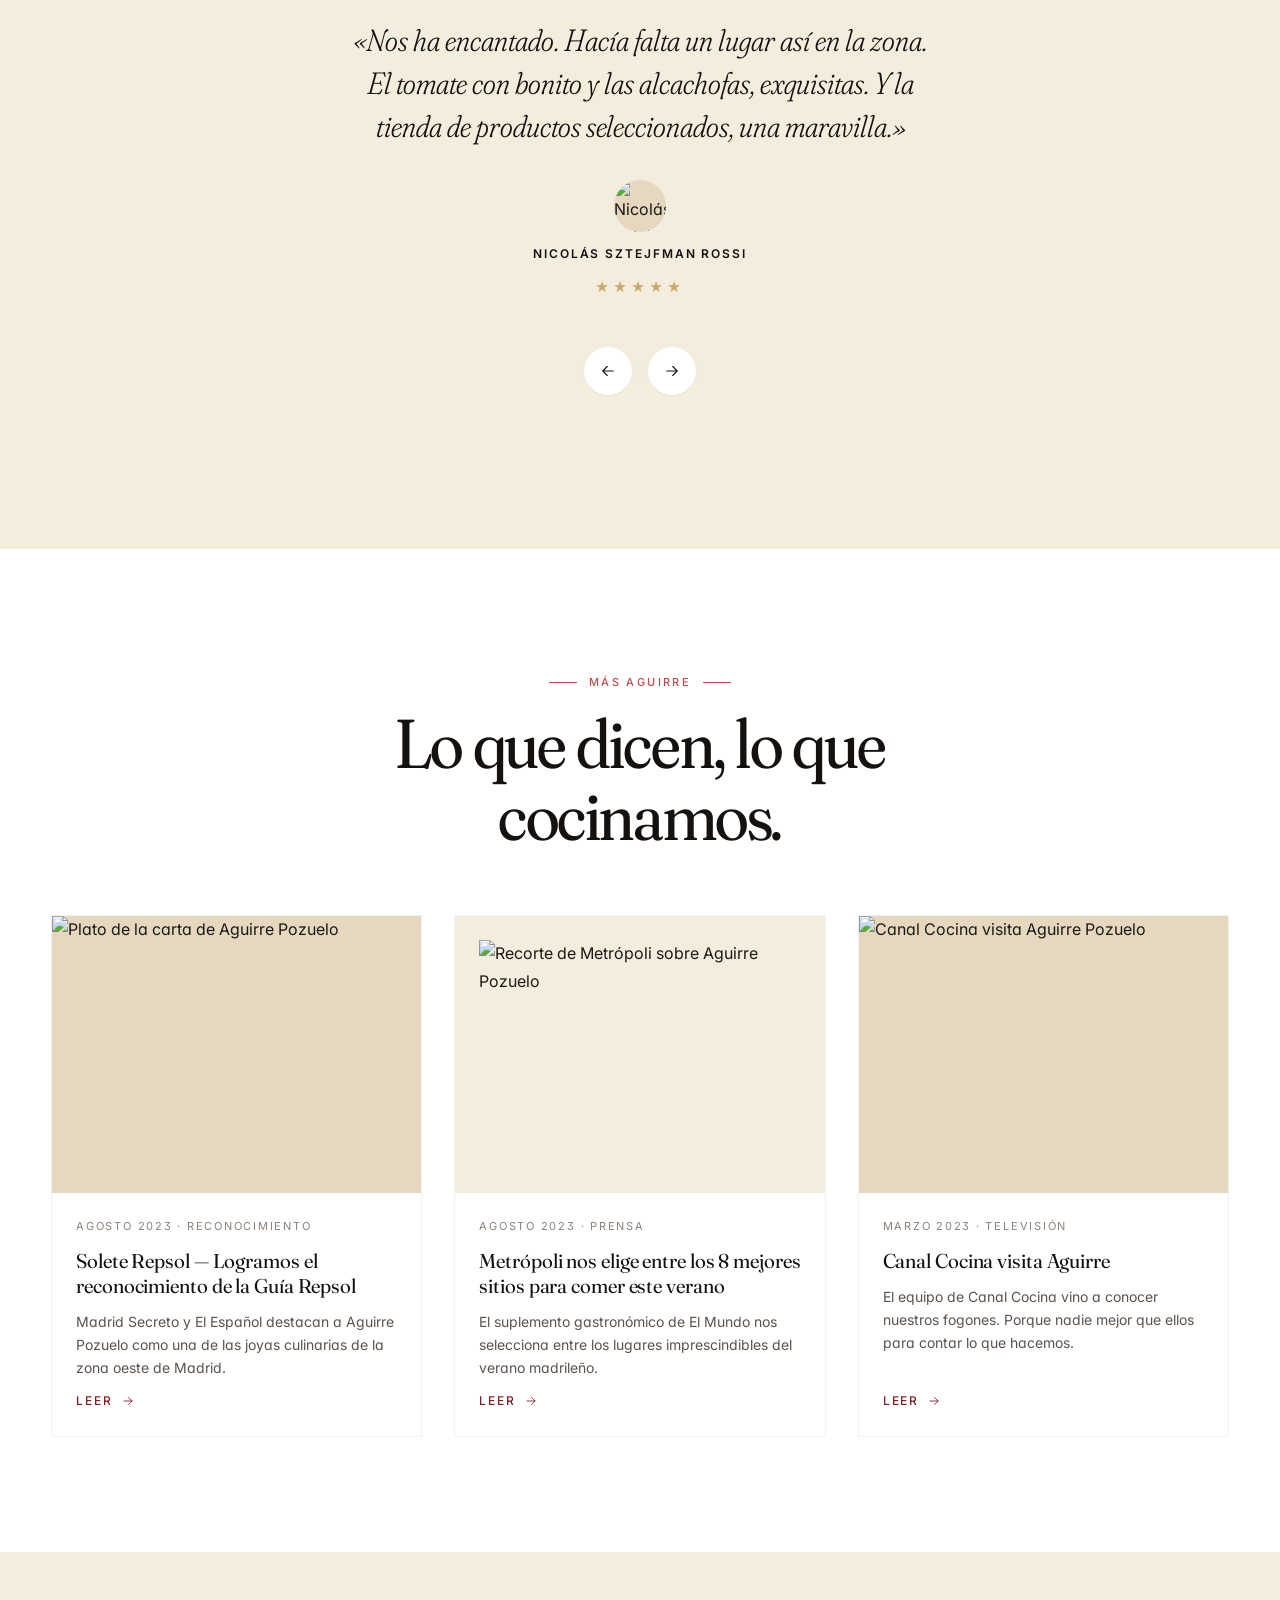
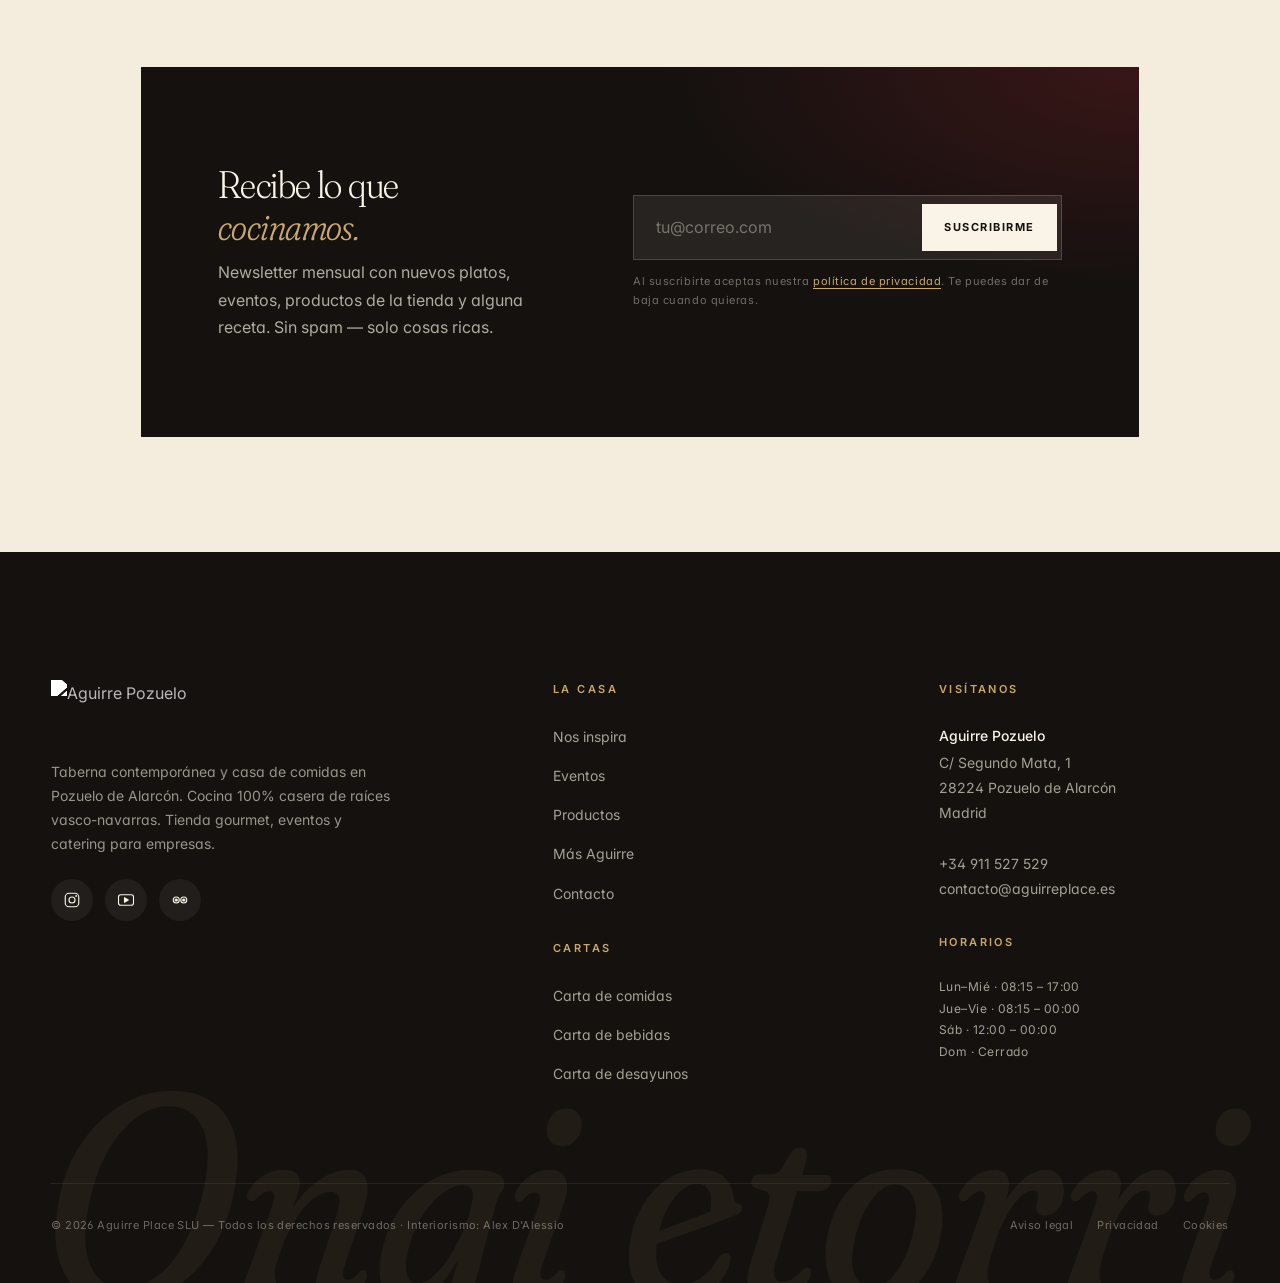
==== commit e2370342: "@ style: swap Beltza, gallery, dish, and events images for richer food/heritage photos Co-Authored-B" ====
--- a/index.html
+++ b/index.html
@@ -281,7 +281,7 @@
 
           <article class="dish dish--sm" data-reveal>
             <div class="dish__media">
-              <img src="https://aguirrepozuelo.com/wp-content/uploads/2022/12/Aguirre-claim.jpg" alt="Plato de temporada — producto vasco-navarro" loading="lazy" decoding="async">
+              <img src="https://aguirrepozuelo.com/wp-content/uploads/2023/03/menu-comida-aguirre-pozuelo.jpg" alt="Tarta de queso con Idiazábal — el postre estrella de Aguirre" loading="lazy" decoding="async">
             </div>
             <div class="dish__body">
               <span class="dish__index">03 · Postre</span>
@@ -319,7 +319,7 @@
         <div class="beltza__inner">
           <div class="beltza__sticky" id="beltzaSticky" aria-hidden="true">
             <div class="beltza__sticky-img is-active" data-chapter="0">
-              <img src="https://aguirrepozuelo.com/wp-content/uploads/2022/12/Aguirre-claim.jpg" alt="Paisaje de Lesaka, Navarra" loading="lazy">
+              <img src="https://aguirrepozuelo.com/wp-content/uploads/2023/03/aguirre-productos-tradicion.jpg" alt="Productos de tradición vasco-navarra — raíces de Aguirre" loading="lazy">
             </div>
             <div class="beltza__sticky-img" data-chapter="1">
               <img src="https://aguirrepozuelo.com/wp-content/uploads/2022/12/Aguirre-Pozuelo-Home-Slider-2.jpg" alt="Interior con calidez de fonda antigua" loading="lazy">
@@ -410,9 +410,9 @@
             <img src="https://aguirrepozuelo.com/wp-content/uploads/2022/12/Aguirre-barra.jpg" alt="Barra de pintxos" loading="lazy" decoding="async">
             <span class="gallery__caption">Barra</span>
           </button>
-          <button class="gallery__item gallery__item--d" data-img="https://aguirrepozuelo.com/wp-content/uploads/2022/12/Aguirre-claim.jpg" aria-label="Ver detalle de mesa">
-            <img src="https://aguirrepozuelo.com/wp-content/uploads/2022/12/Aguirre-claim.jpg" alt="Detalle de mesa" loading="lazy" decoding="async">
-            <span class="gallery__caption">Detalle de mesa</span>
+          <button class="gallery__item gallery__item--d" data-img="https://aguirrepozuelo.com/wp-content/uploads/2023/03/productos-Aguirre-cazuelas.jpg" aria-label="Ver cocina tradicional">
+            <img src="https://aguirrepozuelo.com/wp-content/uploads/2023/03/productos-Aguirre-cazuelas.jpg" alt="Cazuelas tradicionales de Aguirre" loading="lazy" decoding="async">
+            <span class="gallery__caption">Cocina tradicional</span>
           </button>
           <button class="gallery__item gallery__item--e" data-img="https://aguirrepozuelo.com/wp-content/uploads/2022/12/Aguirre-Pozuelo-Home-Slider-1.jpg" aria-label="Ver comedor">
             <img src="https://aguirrepozuelo.com/wp-content/uploads/2022/12/Aguirre-Pozuelo-Home-Slider-1.jpg" alt="Comedor" loading="lazy" decoding="async">
@@ -493,7 +493,7 @@
 
         <div class="events__cta" data-reveal>
           <div class="events__cta-bg">
-            <img src="https://aguirrepozuelo.com/wp-content/uploads/2025/09/terraza-risas.jpg" alt="Celebración en la terraza de Aguirre Pozuelo" loading="lazy">
+            <img src="https://aguirrepozuelo.com/wp-content/uploads/2022/12/Catering-Aguirre-pozuelo-Eventos-1.jpg" alt="Evento y catering en Aguirre Pozuelo" loading="lazy">
           </div>
           <div class="events__cta-content">
             <h3>Cuéntanos qué quieres <em>celebrar.</em></h3>
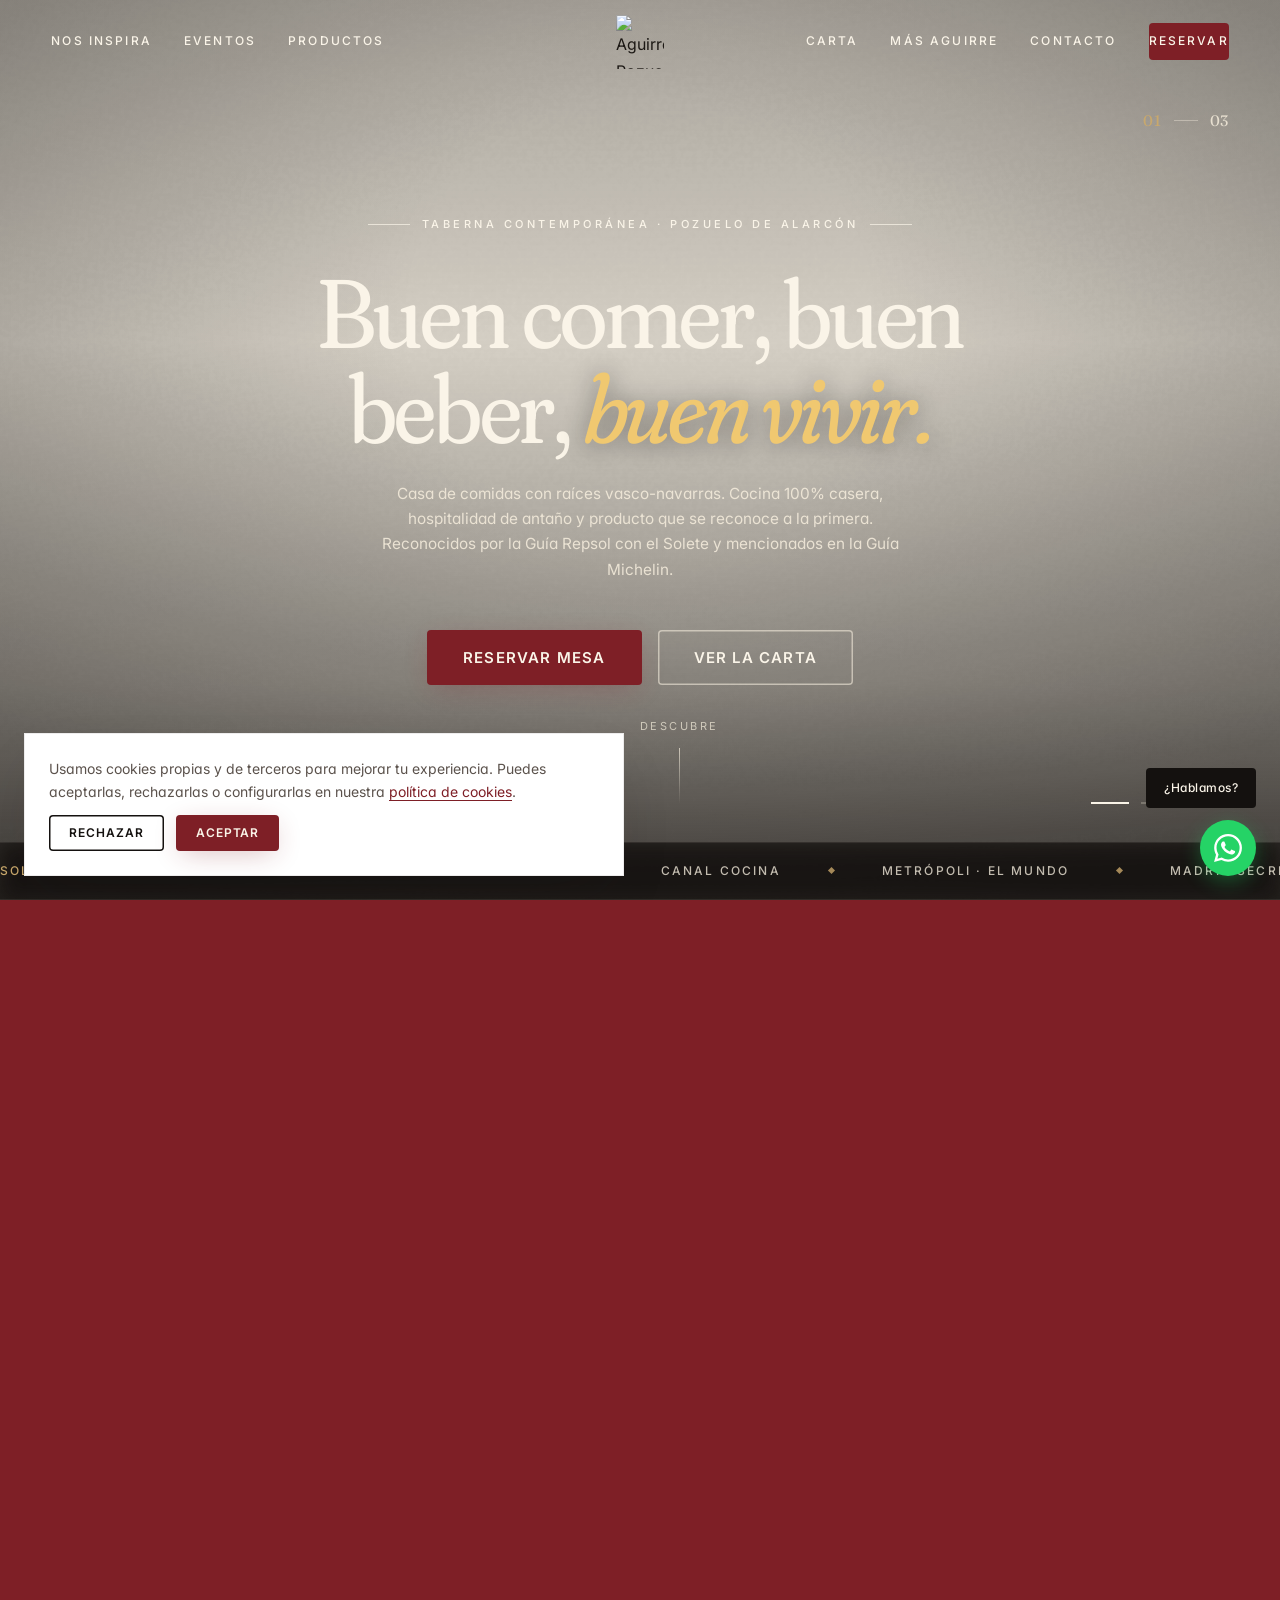
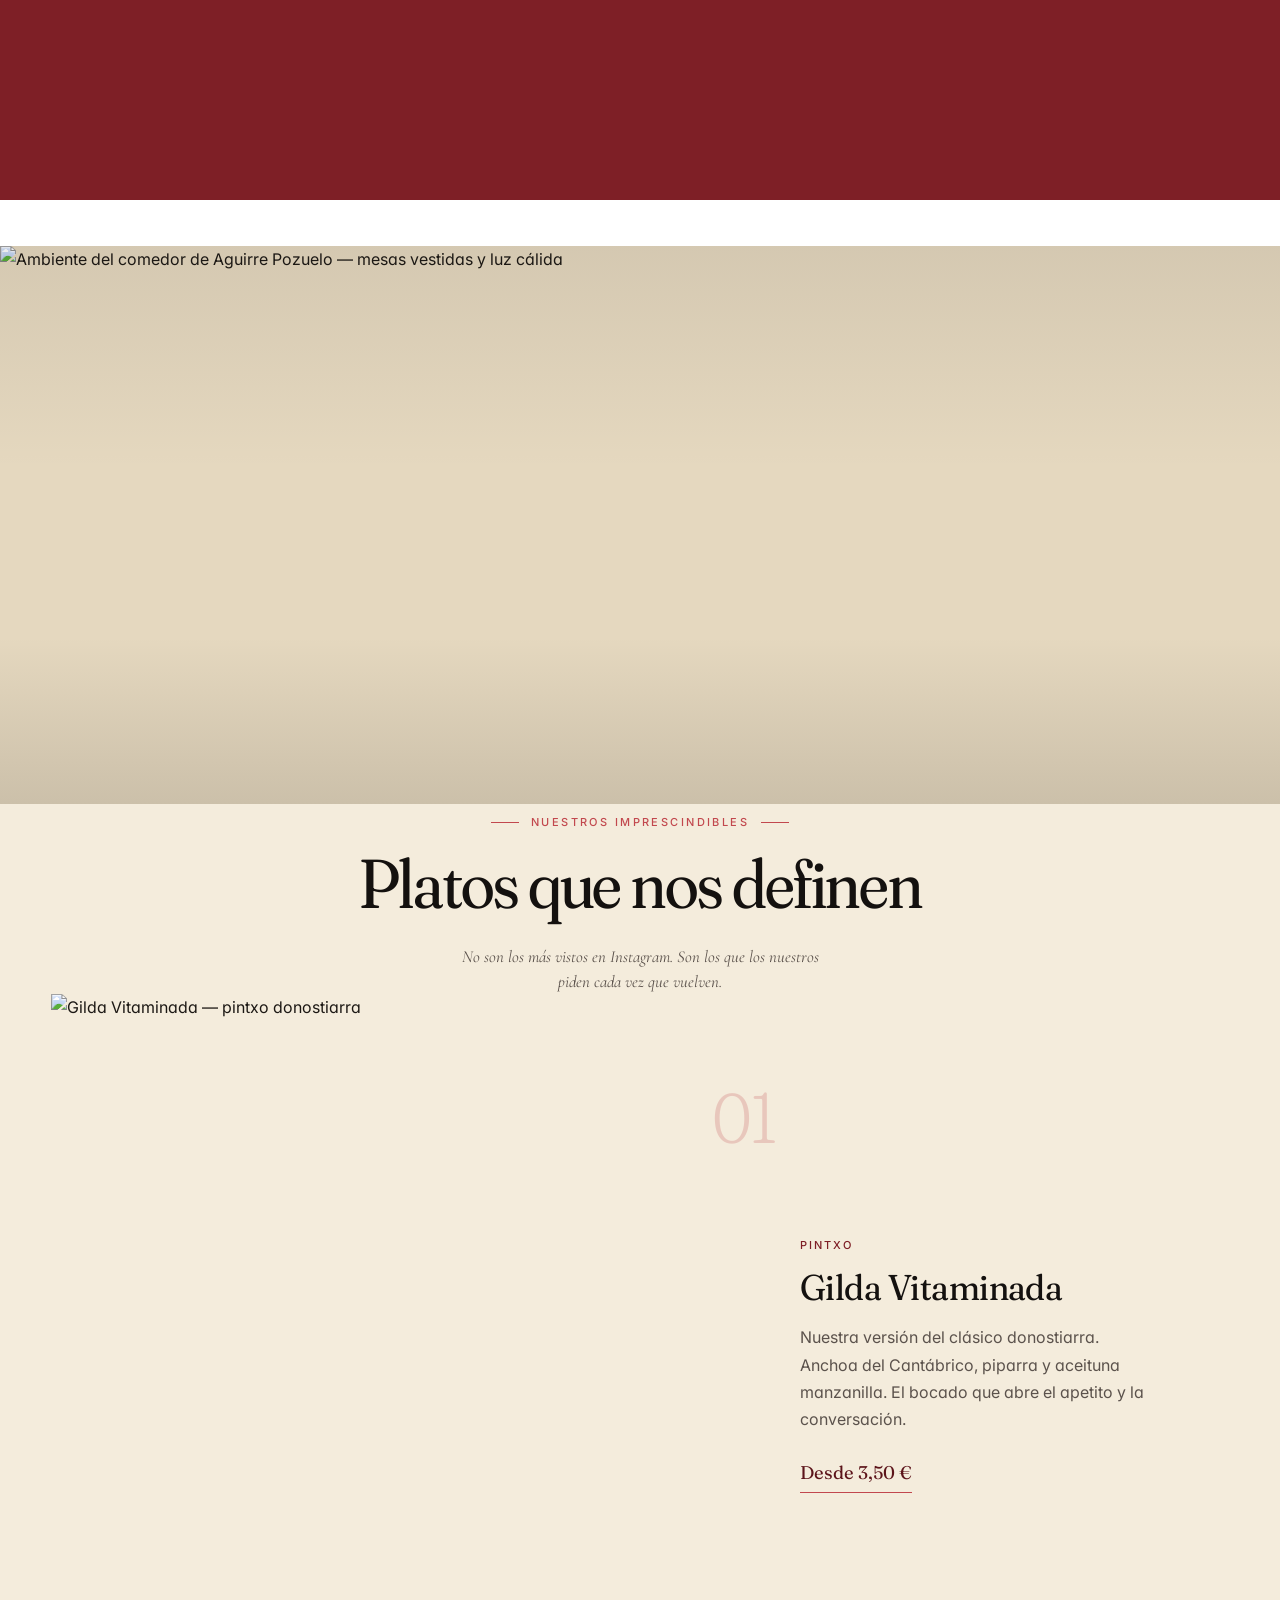
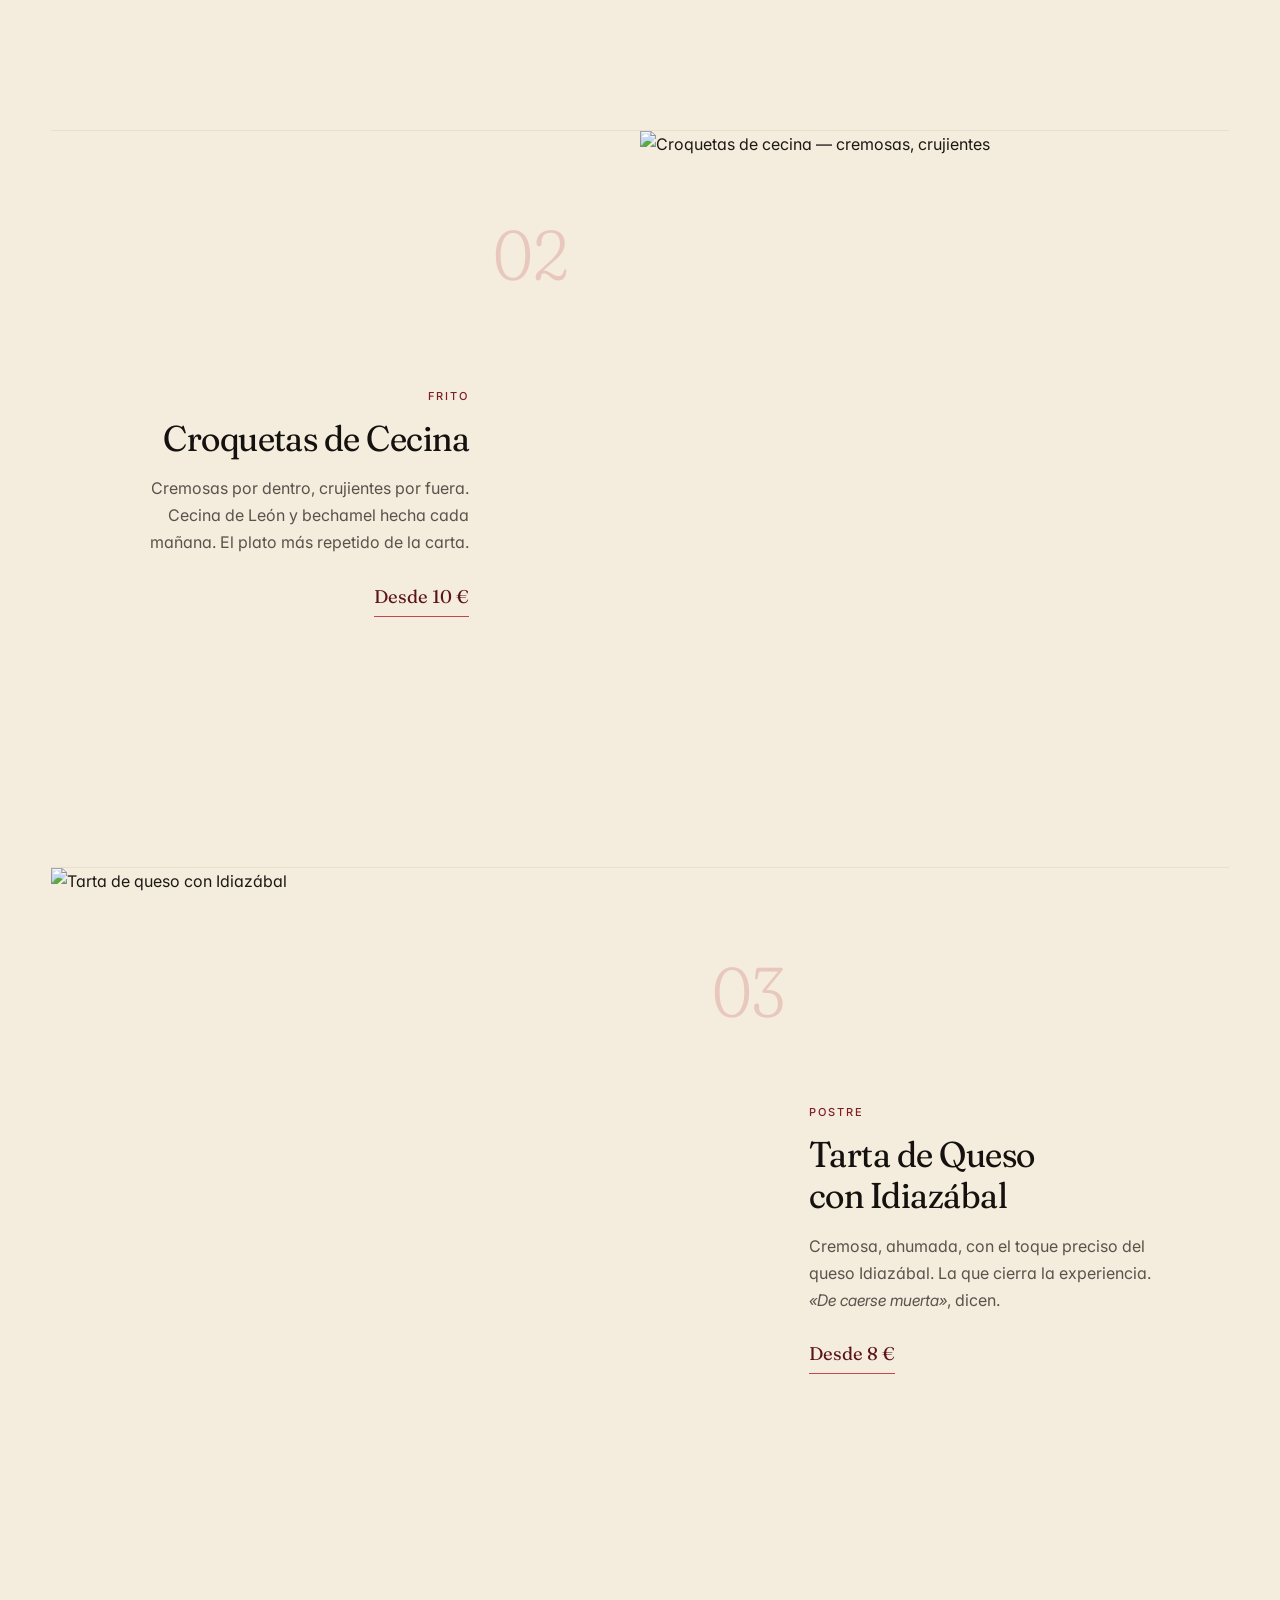
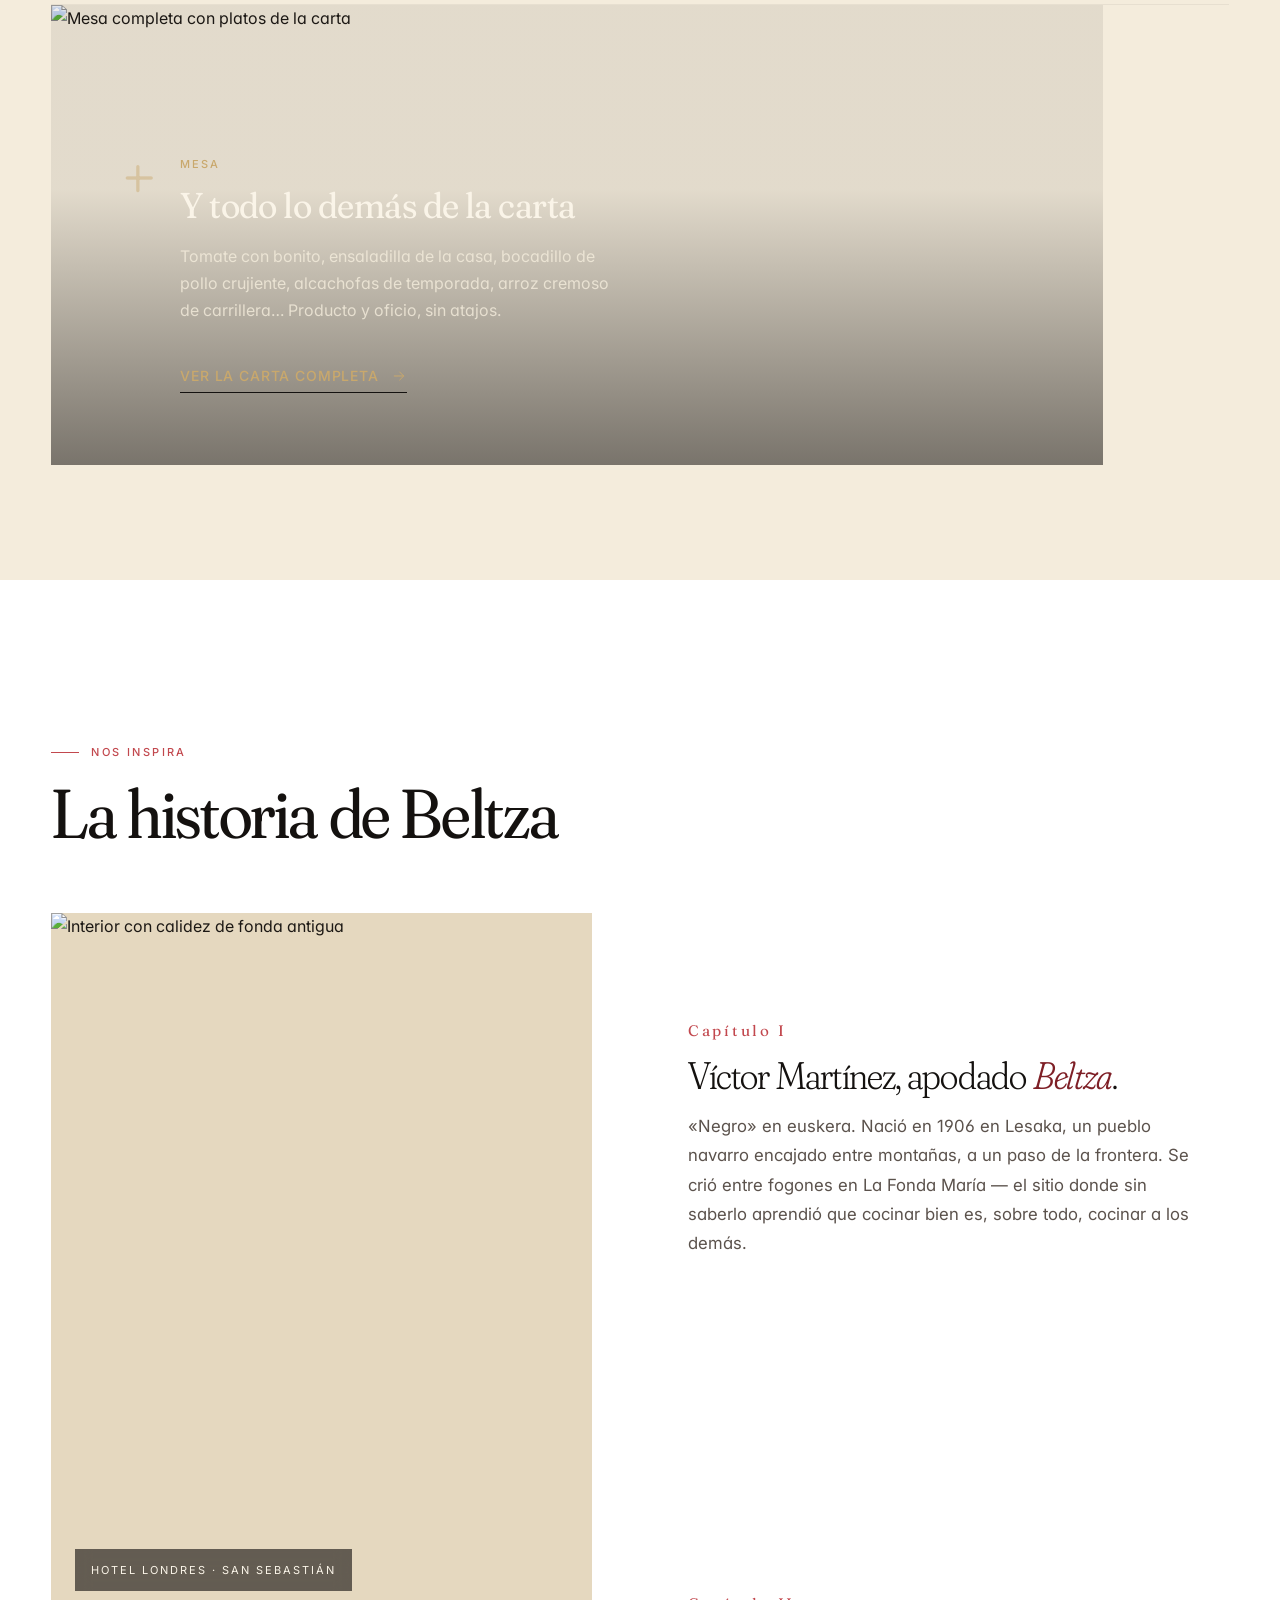
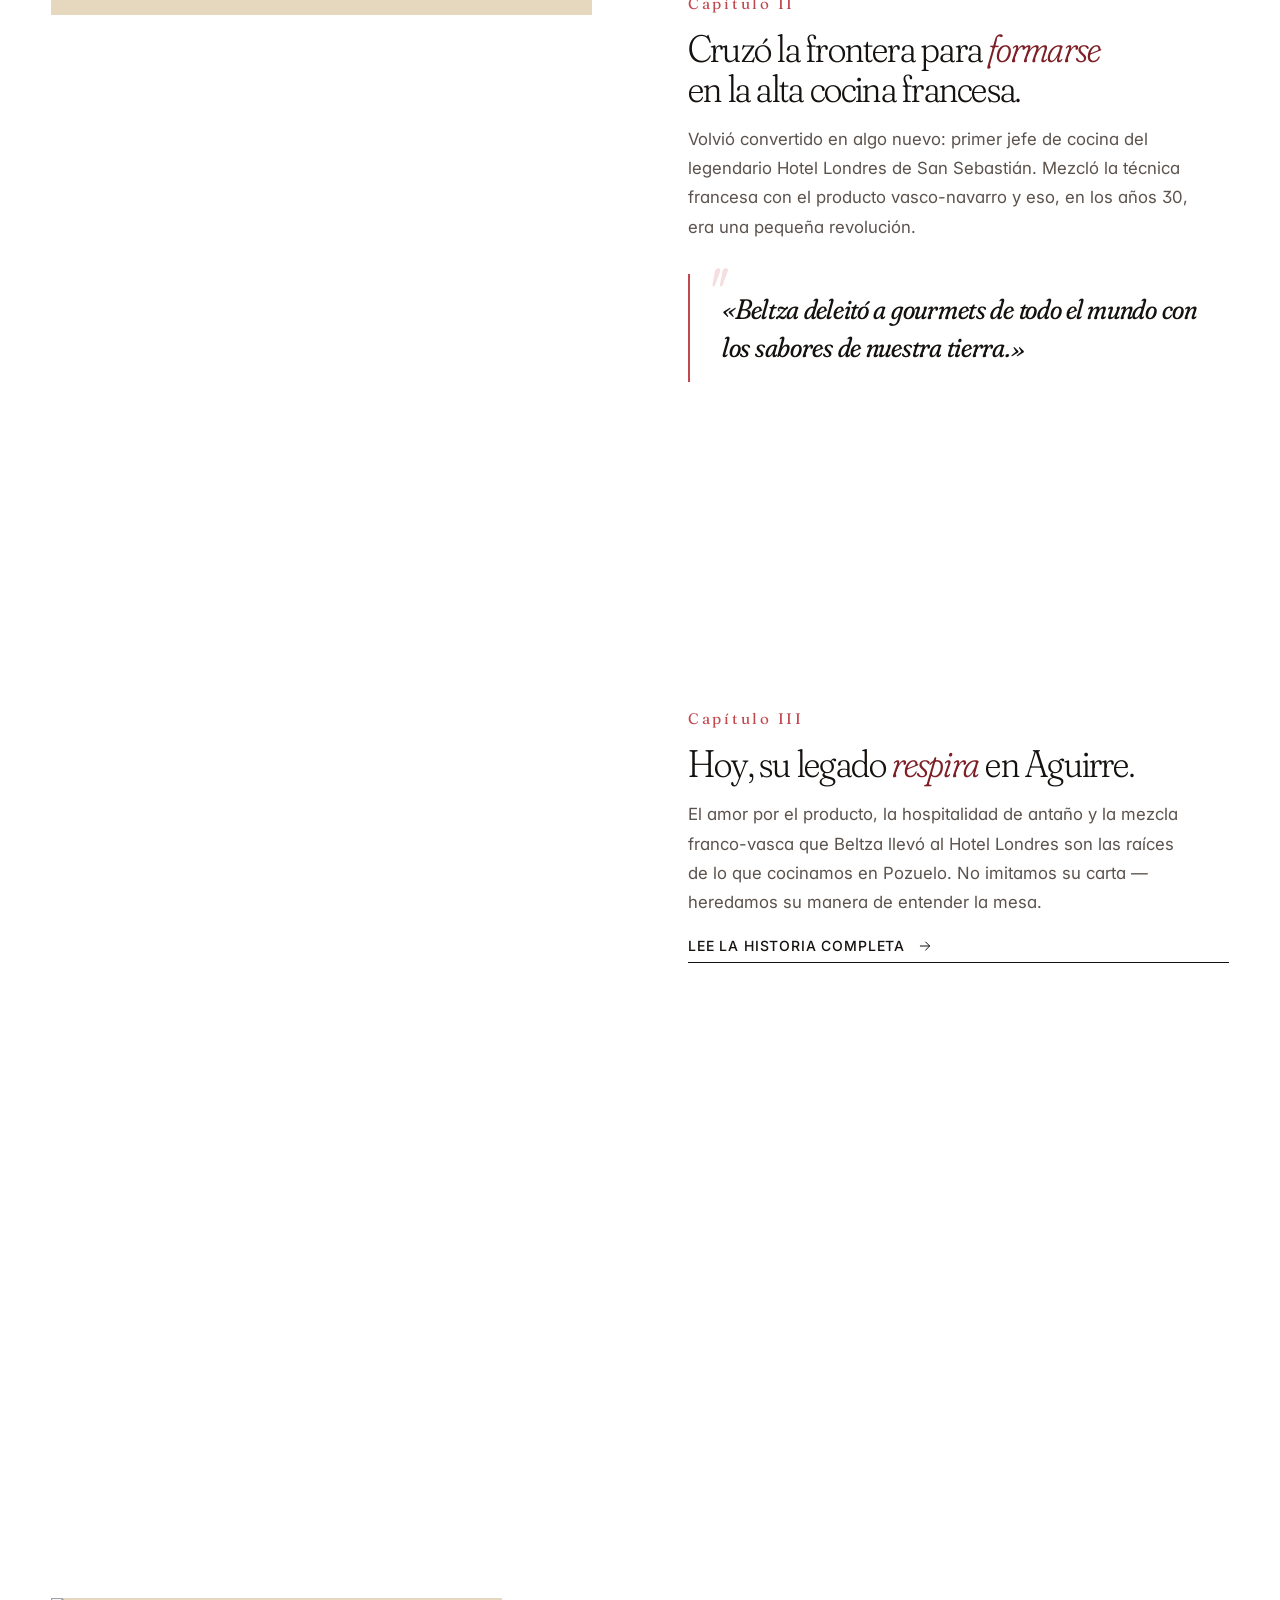
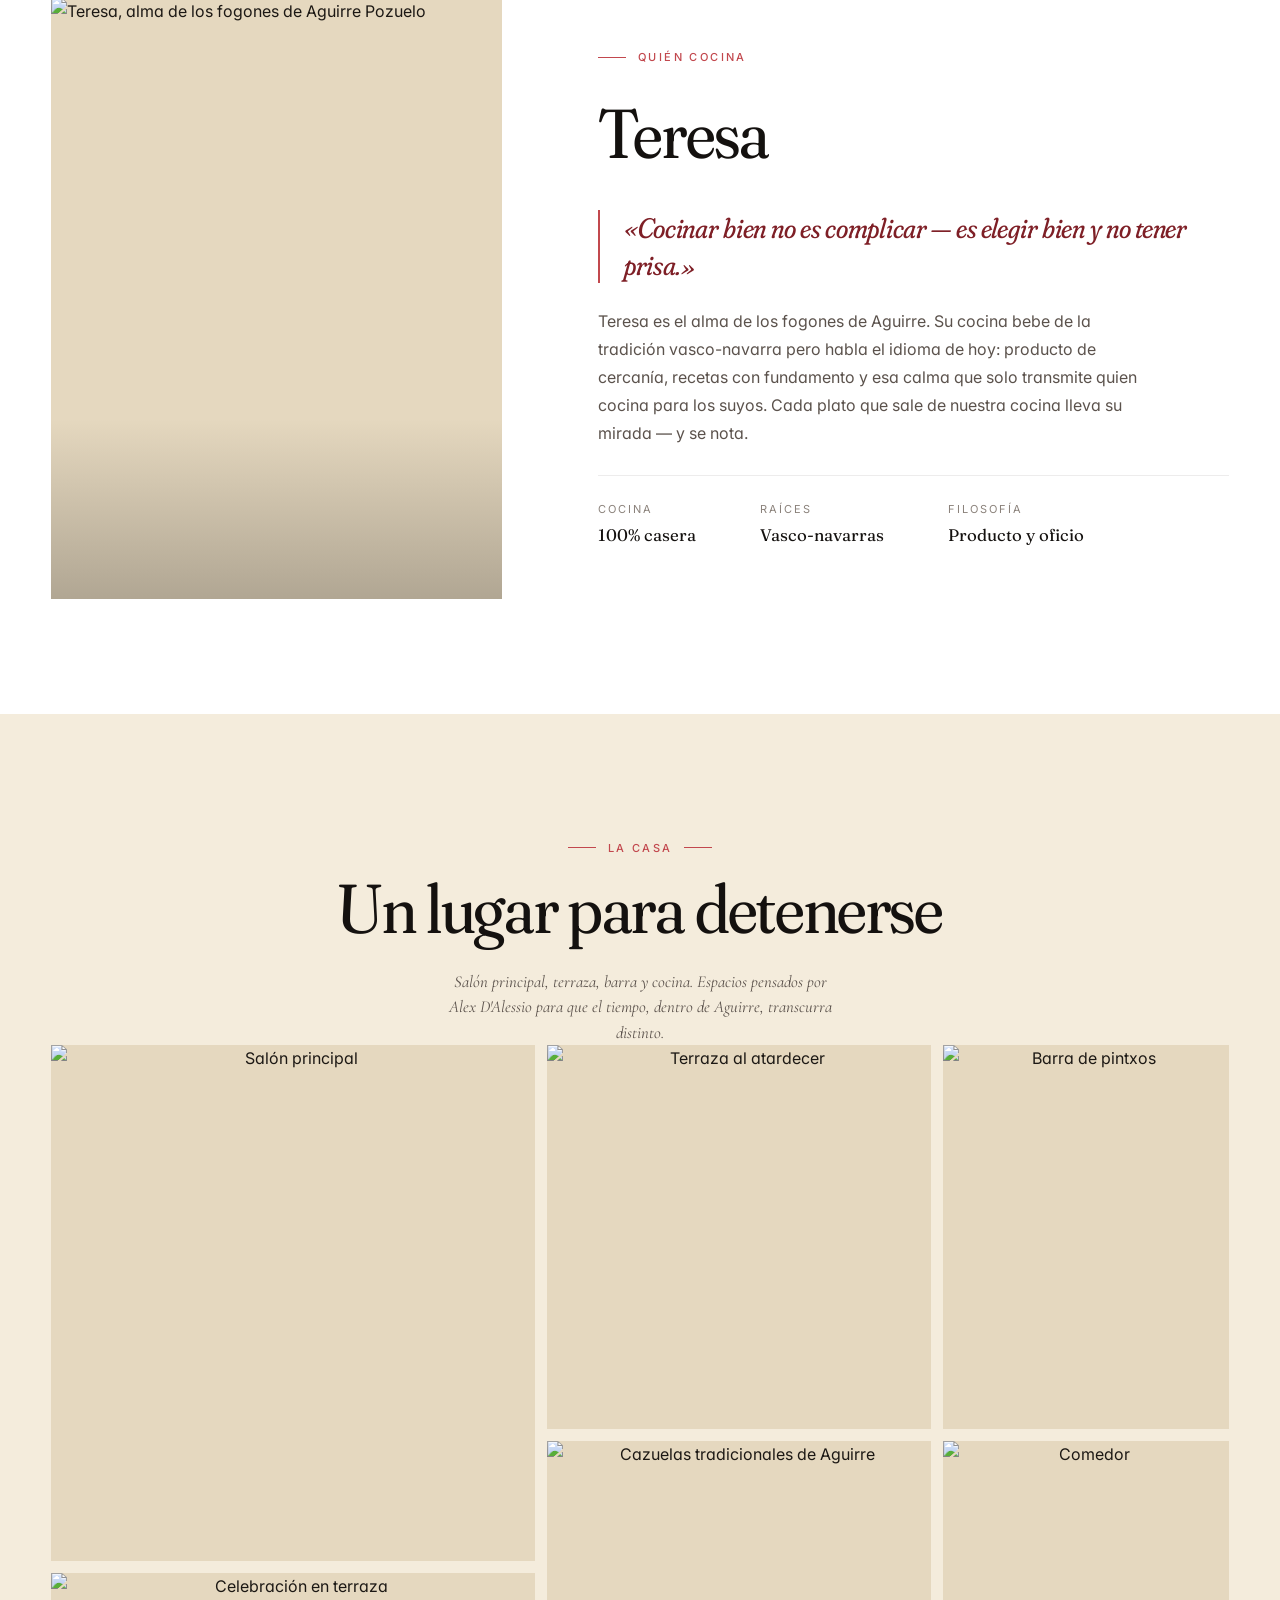
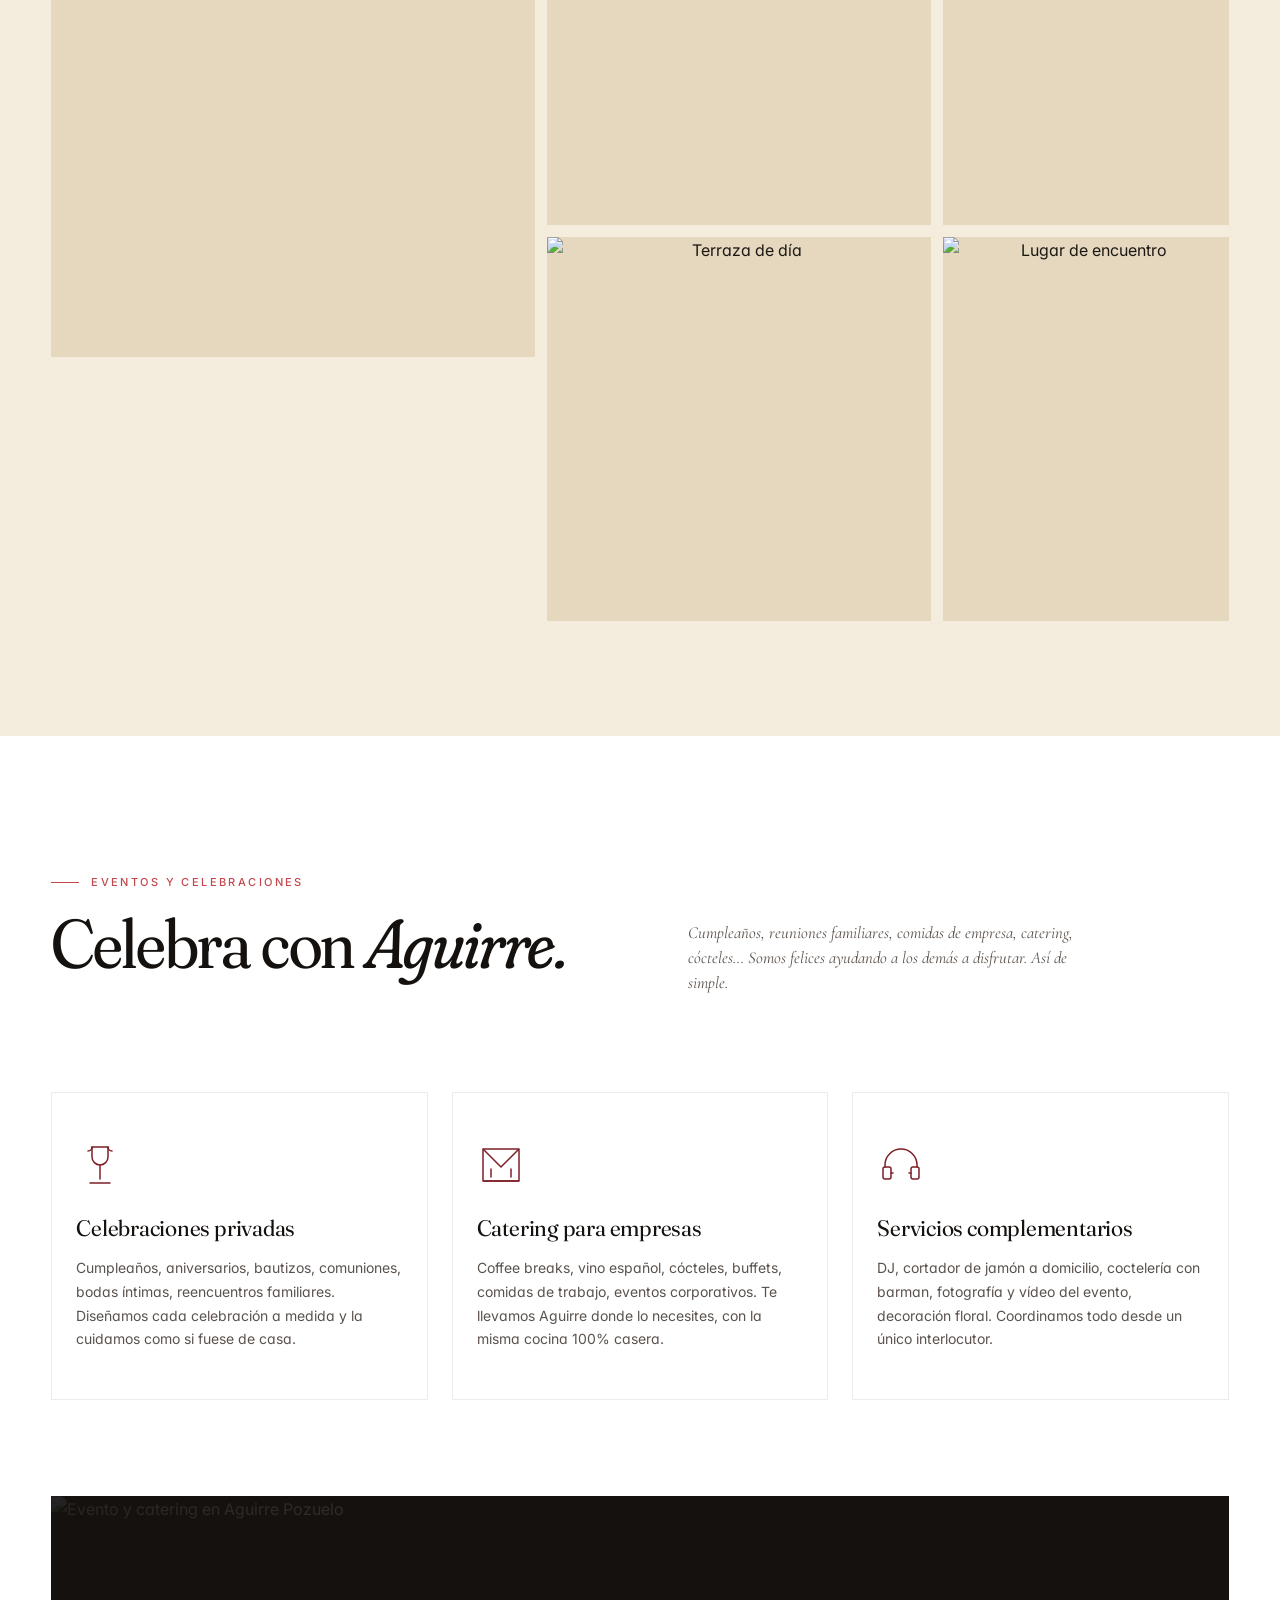
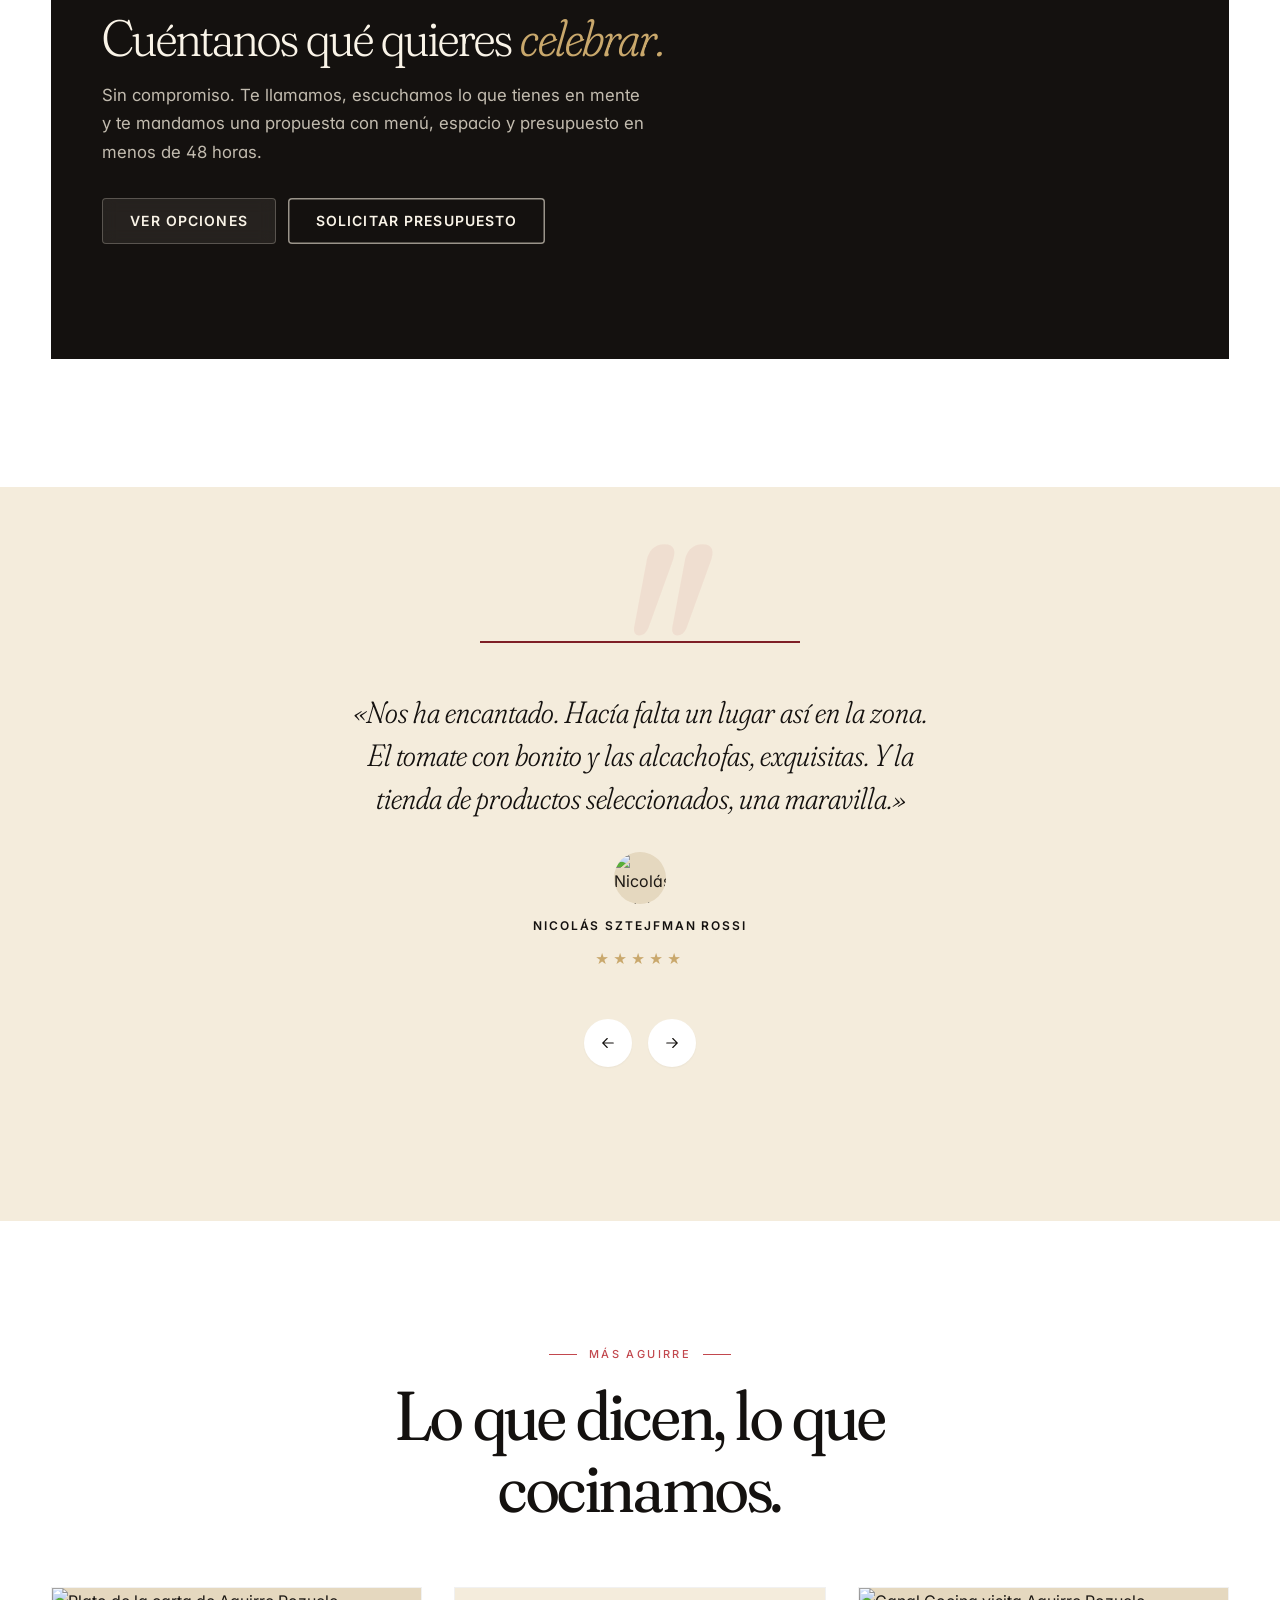
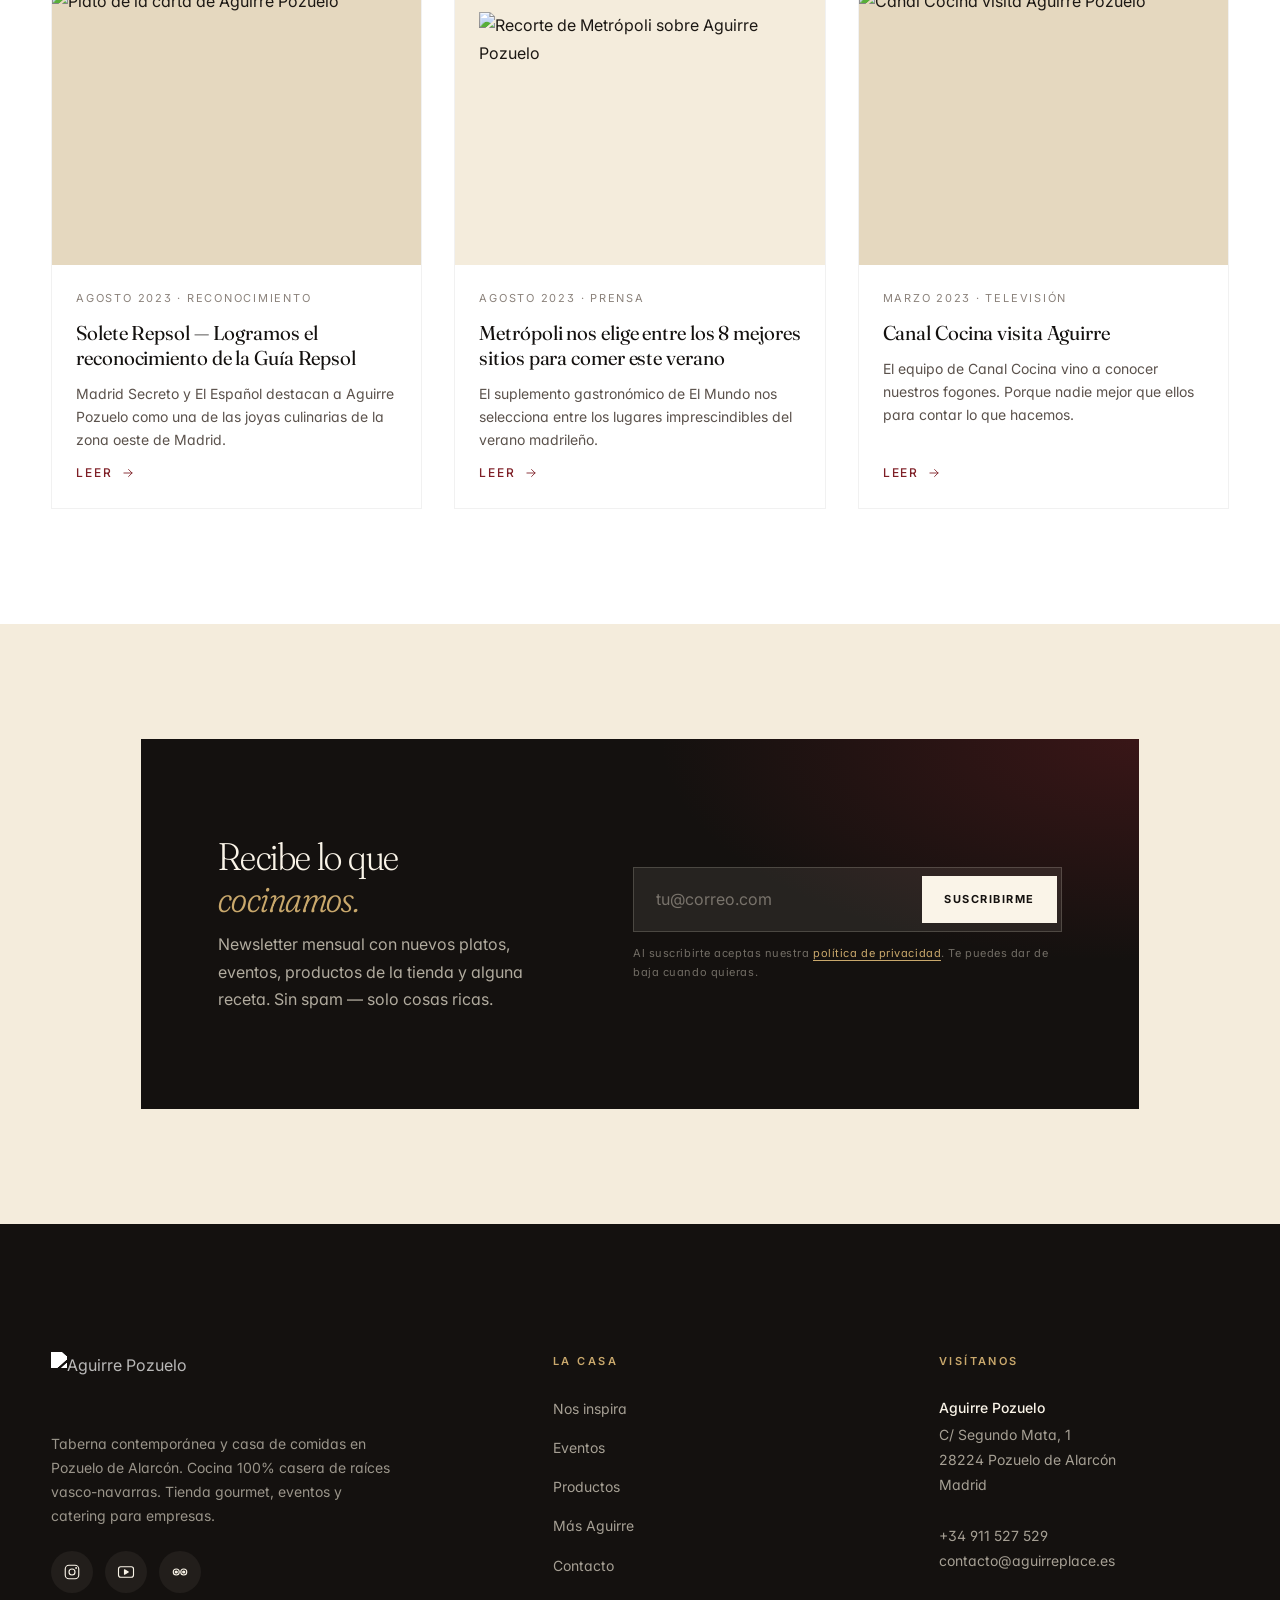
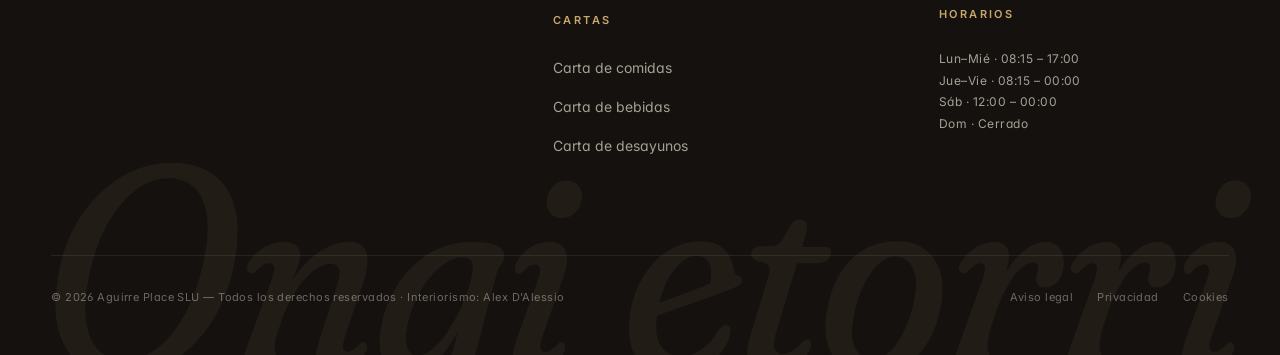
==== commit a686960d: "@ refactor: full editorial redesign of Star Dishes section - Remove white card boxes entirely — text" ====
--- a/index.html
+++ b/index.html
@@ -246,7 +246,7 @@
     </div>
 
     <!-- ============ STAR DISHES ============ -->
-    <section class="section section--cream">
+    <section class="section section--cream dishes-section">
       <div class="container">
         <div class="section-header section-header--center" data-reveal>
           <span class="eyebrow eyebrow--center">Nuestros imprescindibles</span>
@@ -254,54 +254,70 @@
           <p class="section-subtitle">No son los más vistos en Instagram. Son los que los nuestros piden cada vez que vuelven.</p>
         </div>
 
-        <div class="dishes" data-stagger>
-          <article class="dish dish--xl" data-reveal>
+        <div class="dishes">
+          <!-- 01 · GILDA -->
+          <article class="dish" data-reveal>
             <div class="dish__media">
-              <img src="https://aguirrepozuelo.com/wp-content/uploads/2025/09/gildas.jpg" alt="Gilda Vitaminada — pintxo donostiarra con anchoa, piparra y aceituna" loading="lazy" decoding="async">
+              <img src="https://aguirrepozuelo.com/wp-content/uploads/2025/09/gildas.jpg" alt="Gilda Vitaminada — pintxo donostiarra" loading="lazy" decoding="async">
             </div>
             <div class="dish__body">
-              <span class="dish__index">01 · Pintxo</span>
-              <h3 class="dish__name">Gilda Vitaminada</h3>
-              <p class="dish__desc">Nuestra versión del clásico donostiarra. Anchoa del Cantábrico, piparra y aceituna manzanilla. El bocado que abre el apetito y la conversación.</p>
-              <div class="dish__price">Desde 3,50 €</div>
-            </div>
-          </article>
-
-          <article class="dish dish--md" data-reveal>
+              <span class="dish__num">01</span>
+              <div>
+                <span class="dish__tag">Pintxo</span>
+                <h3 class="dish__name">Gilda Vitaminada</h3>
+                <p class="dish__desc">Nuestra versión del clásico donostiarra. Anchoa del Cantábrico, piparra y aceituna manzanilla. El bocado que abre el apetito y la conversación.</p>
+                <div class="dish__price">Desde 3,50 €</div>
+              </div>
+            </div>
+          </article>
+
+          <!-- 02 · CROQUETAS -->
+          <article class="dish dish--reverse" data-reveal>
             <div class="dish__media">
-              <img src="https://aguirrepozuelo.com/wp-content/uploads/2025/09/gildas-1.jpg" alt="Croquetas de cecina — cremosas por dentro, crujientes por fuera" loading="lazy" decoding="async">
+              <img src="https://aguirrepozuelo.com/wp-content/uploads/2025/09/gildas-1.jpg" alt="Croquetas de cecina — cremosas, crujientes" loading="lazy" decoding="async">
             </div>
             <div class="dish__body">
-              <span class="dish__index">02 · Frito</span>
-              <h3 class="dish__name">Croquetas de Cecina</h3>
-              <p class="dish__desc">Cremosas por dentro, crujientes por fuera. Cecina de León y bechamel hecha cada mañana. El plato más repetido de la carta.</p>
-              <div class="dish__price">Desde 10 €</div>
-            </div>
-          </article>
-
-          <article class="dish dish--sm" data-reveal>
+              <span class="dish__num">02</span>
+              <div>
+                <span class="dish__tag">Frito</span>
+                <h3 class="dish__name">Croquetas de Cecina</h3>
+                <p class="dish__desc">Cremosas por dentro, crujientes por fuera. Cecina de León y bechamel hecha cada mañana. El plato más repetido de la carta.</p>
+                <div class="dish__price">Desde 10 €</div>
+              </div>
+            </div>
+          </article>
+
+          <!-- 03 · TARTA -->
+          <article class="dish" data-reveal>
             <div class="dish__media">
-              <img src="https://aguirrepozuelo.com/wp-content/uploads/2023/03/menu-comida-aguirre-pozuelo.jpg" alt="Tarta de queso con Idiazábal — el postre estrella de Aguirre" loading="lazy" decoding="async">
+              <img src="https://aguirrepozuelo.com/wp-content/uploads/2023/03/menu-comida-aguirre-pozuelo.jpg" alt="Tarta de queso con Idiazábal" loading="lazy" decoding="async">
             </div>
             <div class="dish__body">
-              <span class="dish__index">03 · Postre</span>
-              <h3 class="dish__name">Tarta de Queso con Idiazábal</h3>
-              <p class="dish__desc">Cremosa, ahumada, con el toque preciso del queso Idiazábal. La que cierra la experiencia. <em>«De caerse muerta»</em>, dicen.</p>
-              <div class="dish__price">Desde 8 €</div>
-            </div>
-          </article>
-
-          <article class="dish dish--lg" data-reveal>
+              <span class="dish__num">03</span>
+              <div>
+                <span class="dish__tag">Postre</span>
+                <h3 class="dish__name">Tarta de Queso con Idiazábal</h3>
+                <p class="dish__desc">Cremosa, ahumada, con el toque preciso del queso Idiazábal. La que cierra la experiencia. <em>«De caerse muerta»</em>, dicen.</p>
+                <div class="dish__price">Desde 8 €</div>
+              </div>
+            </div>
+          </article>
+
+          <!-- 04 · CARTA -->
+          <article class="dish dish--cta" data-reveal>
             <div class="dish__media">
-              <img src="https://aguirrepozuelo.com/wp-content/uploads/2022/12/gastronomia-pozuelo.jpg" alt="Mesa completa con platos de la carta de Aguirre Pozuelo" loading="lazy" decoding="async">
+              <img src="https://aguirrepozuelo.com/wp-content/uploads/2022/12/gastronomia-pozuelo.jpg" alt="Mesa completa con platos de la carta" loading="lazy" decoding="async">
             </div>
             <div class="dish__body">
-              <span class="dish__index">+ · Mesa</span>
-              <h3 class="dish__name">Y todo lo demás de la carta</h3>
-              <p class="dish__desc">Tomate con bonito, ensaladilla de la casa, bocadillo de pollo crujiente, alcachofas de temporada, arroz cremoso de carrillera… Producto y oficio, sin atajos.</p>
-              <a href="carta-comida.html" class="btn-arrow" style="margin-top: 4px;">Ver la carta completa
-                <svg viewBox="0 0 24 24" fill="none" stroke="currentColor" stroke-width="1.5" stroke-linecap="round"><path d="M5 12h14M13 6l6 6-6 6"/></svg>
-              </a>
+              <span class="dish__num">+</span>
+              <div>
+                <span class="dish__tag">Mesa</span>
+                <h3 class="dish__name">Y todo lo demás de la carta</h3>
+                <p class="dish__desc">Tomate con bonito, ensaladilla de la casa, bocadillo de pollo crujiente, alcachofas de temporada, arroz cremoso de carrillera… Producto y oficio, sin atajos.</p>
+                <a href="carta-comida.html" class="btn-arrow">Ver la carta completa
+                  <svg viewBox="0 0 24 24" fill="none" stroke="currentColor" stroke-width="1.5" stroke-linecap="round"><path d="M5 12h14M13 6l6 6-6 6"/></svg>
+                </a>
+              </div>
             </div>
           </article>
         </div>
--- a/css/style.css
+++ b/css/style.css
@@ -926,103 +926,156 @@
   pointer-events: none;
 }
 
-/* === 10. STAR DISHES (asymmetric editorial) ===================== */
+/* === 10. STAR DISHES (editorial alternante) ==================== */
+.dishes-section {
+  padding-top: 0;
+}
 .dishes {
+  display: flex;
+  flex-direction: column;
+  gap: 0;
+}
+.dish {
   display: grid;
-  grid-template-columns: repeat(12, 1fr);
-  grid-template-rows: auto;
-  gap: var(--s-6) var(--s-5);
-}
-.dish {
-  position: relative;
-  display: flex;
-  flex-direction: column;
-  background: var(--paper);
+  grid-template-columns: 1fr 1fr;
+  gap: 0;
+  position: relative;
+}
+.dish:not(:last-child) {
+  border-bottom: 1px solid rgba(28, 24, 20, 0.06);
 }
 .dish__media {
   position: relative;
   overflow: hidden;
-  background: var(--bone);
+  aspect-ratio: 4/5;
+  background: transparent;
 }
 .dish__media img {
   width: 100%;
   height: 100%;
   object-fit: cover;
-  transition: transform 1.6s var(--ease-out-expo);
-}
-.dish:hover .dish__media img { transform: scale(1.06); }
-.dish__media::after {
-  content: '';
-  position: absolute;
-  inset: 0;
-  background: linear-gradient(180deg, transparent 60%, rgba(20, 17, 15, 0.18) 100%);
-  pointer-events: none;
-  opacity: 0;
-  transition: opacity var(--dur-base) var(--ease-out-expo);
-}
-.dish:hover .dish__media::after { opacity: 1; }
+  transition: transform 2.4s var(--ease-out-expo);
+}
+.dish:hover .dish__media img {
+  transform: scale(1.04);
+}
 .dish__body {
-  padding: var(--s-5) 0 0;
-  display: flex;
-  flex-direction: column;
-  gap: var(--s-3);
-}
-.dish__index {
+  padding: clamp(56px, 8vw, 96px) clamp(32px, 6vw, 72px);
+  display: flex;
+  align-items: center;
+  gap: var(--s-5);
+  position: relative;
+}
+.dish__num {
+  font-family: var(--ff-display);
+  font-size: clamp(3rem, 5.5vw, 5rem);
+  font-weight: 300;
+  color: var(--wine-bright);
+  opacity: 0.22;
+  line-height: 0.8;
+  font-variation-settings: 'opsz' 144, 'SOFT' 100;
+  flex-shrink: 0;
+  align-self: flex-start;
+}
+.dish__tag {
+  display: inline-block;
   font-family: var(--ff-ui);
   font-size: var(--fs-micro);
   font-weight: 500;
-  letter-spacing: 0.2em;
+  letter-spacing: 0.18em;
   text-transform: uppercase;
-  color: var(--wine-bright);
+  color: var(--wine);
+  margin-bottom: var(--s-3);
 }
 .dish__name {
   font-family: var(--ff-display);
-  font-size: var(--fs-display-sm);
+  font-size: clamp(1.6rem, 2.8vw, 2.4rem);
   font-weight: 400;
   color: var(--ink-deep);
   letter-spacing: -0.015em;
-  line-height: 1.1;
-  font-variation-settings: 'opsz' 72, 'SOFT' 60;
-  transition: font-variation-settings var(--dur-slow) var(--ease-out-expo);
-}
-.dish:hover .dish__name { font-variation-settings: 'opsz' 144, 'SOFT' 90; }
+  line-height: 1.15;
+  font-variation-settings: 'opsz' 72, 'SOFT' 50;
+  margin-bottom: var(--s-4);
+  text-wrap: balance;
+}
 .dish__desc {
-  font-size: var(--fs-body-sm);
+  font-size: var(--fs-body);
   line-height: 1.7;
   color: var(--stone);
   max-width: 44ch;
+  margin-bottom: var(--s-5);
 }
 .dish__price {
-  display: flex;
-  align-items: center;
-  gap: var(--s-3);
-  padding-top: var(--s-3);
-  margin-top: var(--s-2);
   font-family: var(--ff-display);
-  font-size: 1.1rem;
+  font-size: 1.15rem;
   font-variation-settings: 'opsz' 14;
   font-variant-numeric: tabular-nums;
-  color: var(--ink-deep);
-  position: relative;
-}
-.dish__price::before {
+  color: var(--wine-deep);
+  display: inline-block;
+  padding-bottom: 4px;
+  border-bottom: 1px solid var(--wine-bright);
+}
+.dish__body .btn-arrow {
+  margin-top: var(--s-4);
+}
+
+/* Alternancia: reverse coloca la imagen a la derecha */
+.dish--reverse .dish__media {
+  order: 2;
+}
+.dish--reverse .dish__body {
+  order: 1;
+  justify-content: flex-end;
+  text-align: right;
+}
+.dish--reverse .dish__num {
+  order: 2;
+}
+.dish--reverse .dish__desc {
+  margin-left: auto;
+}
+
+/* CTA card: imagen a sangre completa */
+.dish--cta {
+  grid-template-columns: 1fr;
+  border-bottom: none;
+}
+.dish--cta .dish__media {
+  aspect-ratio: 16/7;
+  max-height: 460px;
+}
+.dish--cta .dish__media::after {
   content: '';
-  flex: 0 0 28px;
-  height: 1px;
-  background: var(--ink-deep);
-  transition: flex var(--dur-base) var(--ease-out-expo);
-}
-.dish:hover .dish__price::before { flex: 0 0 56px; }
-
-/* Asymmetric layout */
-.dish--xl { grid-column: span 7; }
-.dish--md { grid-column: span 5; }
-.dish--lg { grid-column: span 7; }
-.dish--sm { grid-column: span 5; }
-.dish--xl .dish__media { aspect-ratio: 5/6; }
-.dish--md .dish__media { aspect-ratio: 5/6; }
-.dish--lg .dish__media { aspect-ratio: 16/10; }
-.dish--sm .dish__media { aspect-ratio: 5/6; }
+  position: absolute;
+  inset: 0;
+  background: linear-gradient(0deg, rgba(20, 17, 15, 0.55) 0%, rgba(20, 17, 15, 0.08) 60%);
+  pointer-events: none;
+}
+.dish--cta .dish__body {
+  position: absolute;
+  bottom: 0;
+  left: 0;
+  right: 0;
+  padding: clamp(40px, 6vw, 72px) clamp(32px, 6vw, 72px);
+  color: var(--cream-soft);
+  align-items: flex-end;
+}
+.dish--cta .dish__num {
+  color: var(--gold-pale);
+  opacity: 0.45;
+}
+.dish--cta .dish__tag {
+  color: var(--gold-pale);
+}
+.dish--cta .dish__name {
+  color: var(--cream-soft);
+}
+.dish--cta .dish__desc {
+  color: rgba(244, 236, 220, 0.8);
+}
+.dish--cta .dish__body .btn-arrow {
+  color: var(--gold-pale);
+}
 
 /* === 11. BELTZA STORYTELLING ==================================== */
 .beltza {
@@ -2219,7 +2272,7 @@
 
 /* === 28. RESPONSIVE ============================================= */
 @media (max-width: 1100px) {
-  .dish--xl, .dish--md, .dish--lg, .dish--sm { grid-column: span 6; }
+  .dish__body { padding: 48px 32px; }
   .events__intro,
   .newsletter,
   .beltza__inner { grid-template-columns: 1fr; gap: var(--s-7); }
@@ -2261,7 +2314,13 @@
 
   .events__cards { grid-template-columns: 1fr; }
   .posts { grid-template-columns: 1fr; }
-  .dish--xl, .dish--md, .dish--lg, .dish--sm { grid-column: span 12; }
+  .dish { grid-template-columns: 1fr; }
+  .dish--reverse .dish__media { order: -1; }
+  .dish--reverse .dish__body { order: 0; text-align: left; }
+  .dish--reverse .dish__num { order: 0; }
+  .dish--reverse .dish__desc { margin-left: 0; }
+  .dish__body { padding: 40px 24px; }
+  .dish__media { aspect-ratio: 4/3; }
 
   .gallery {
     grid-auto-rows: 90px;
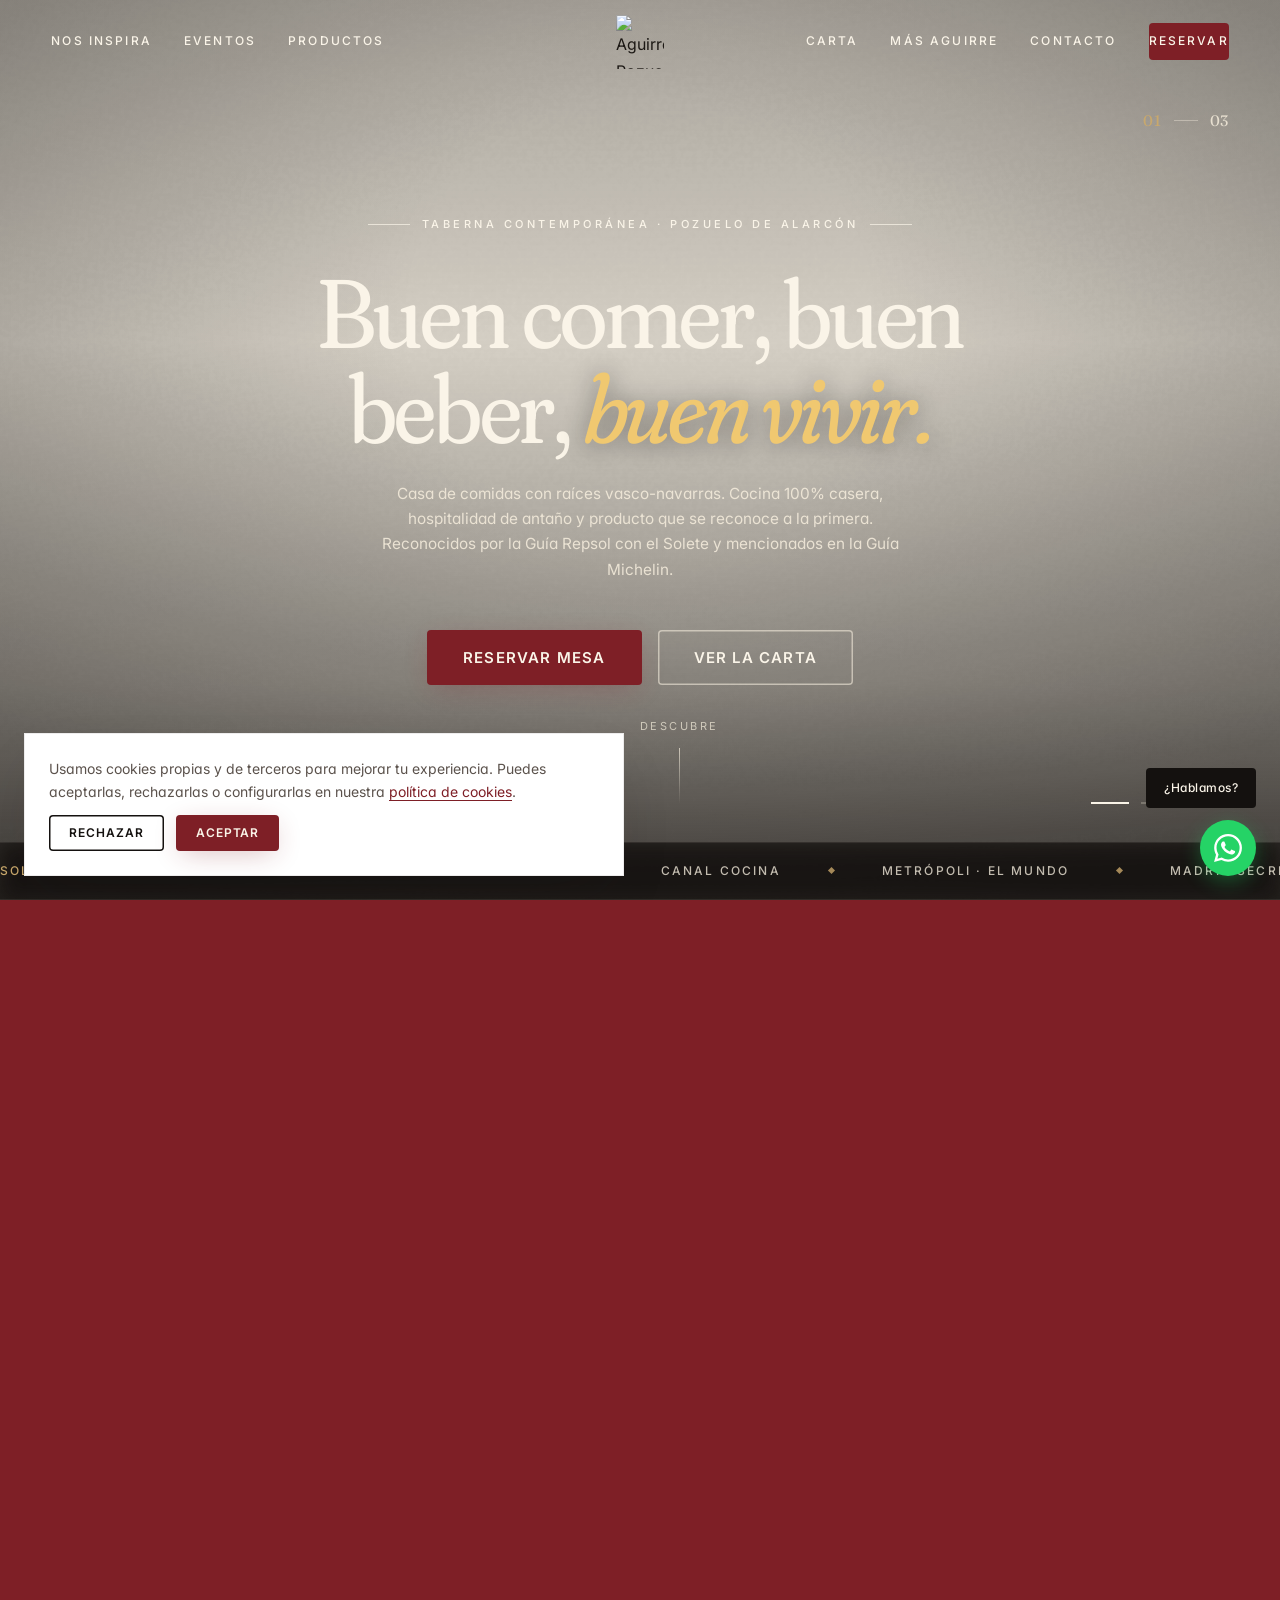
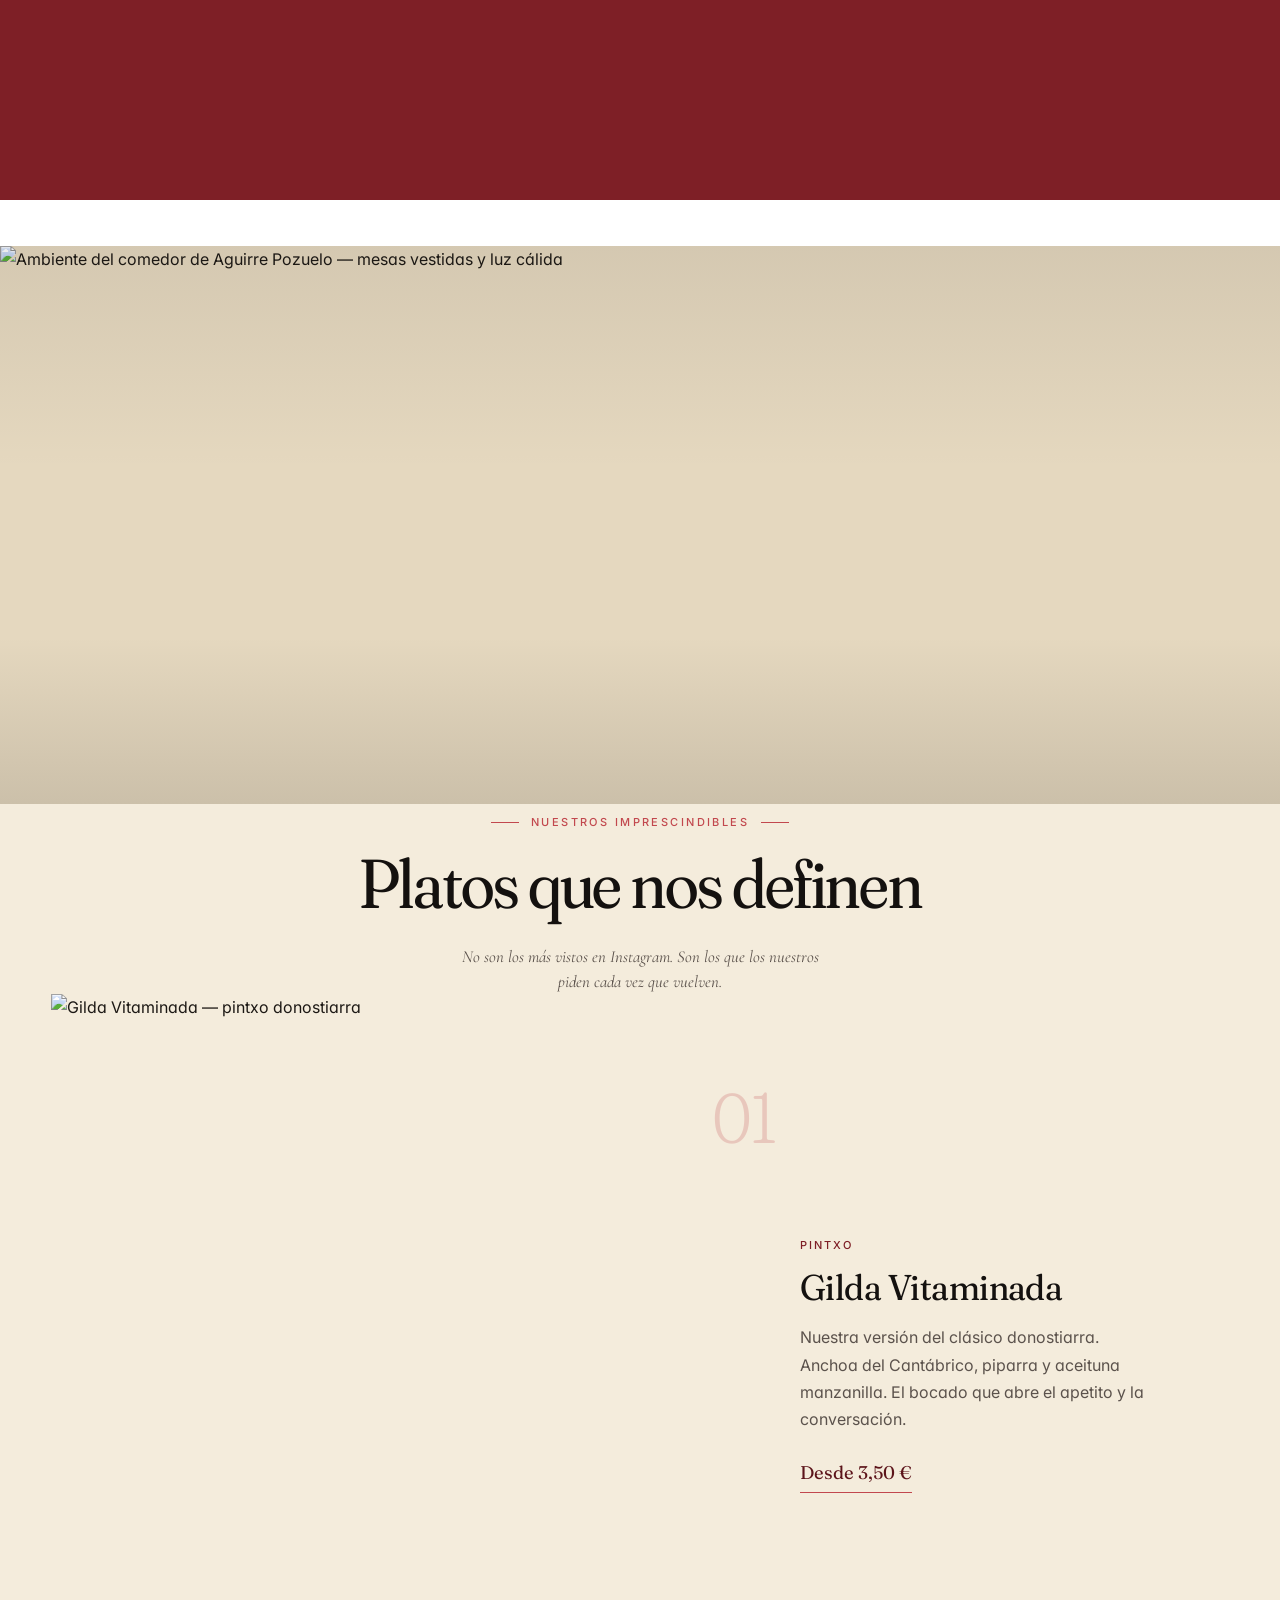
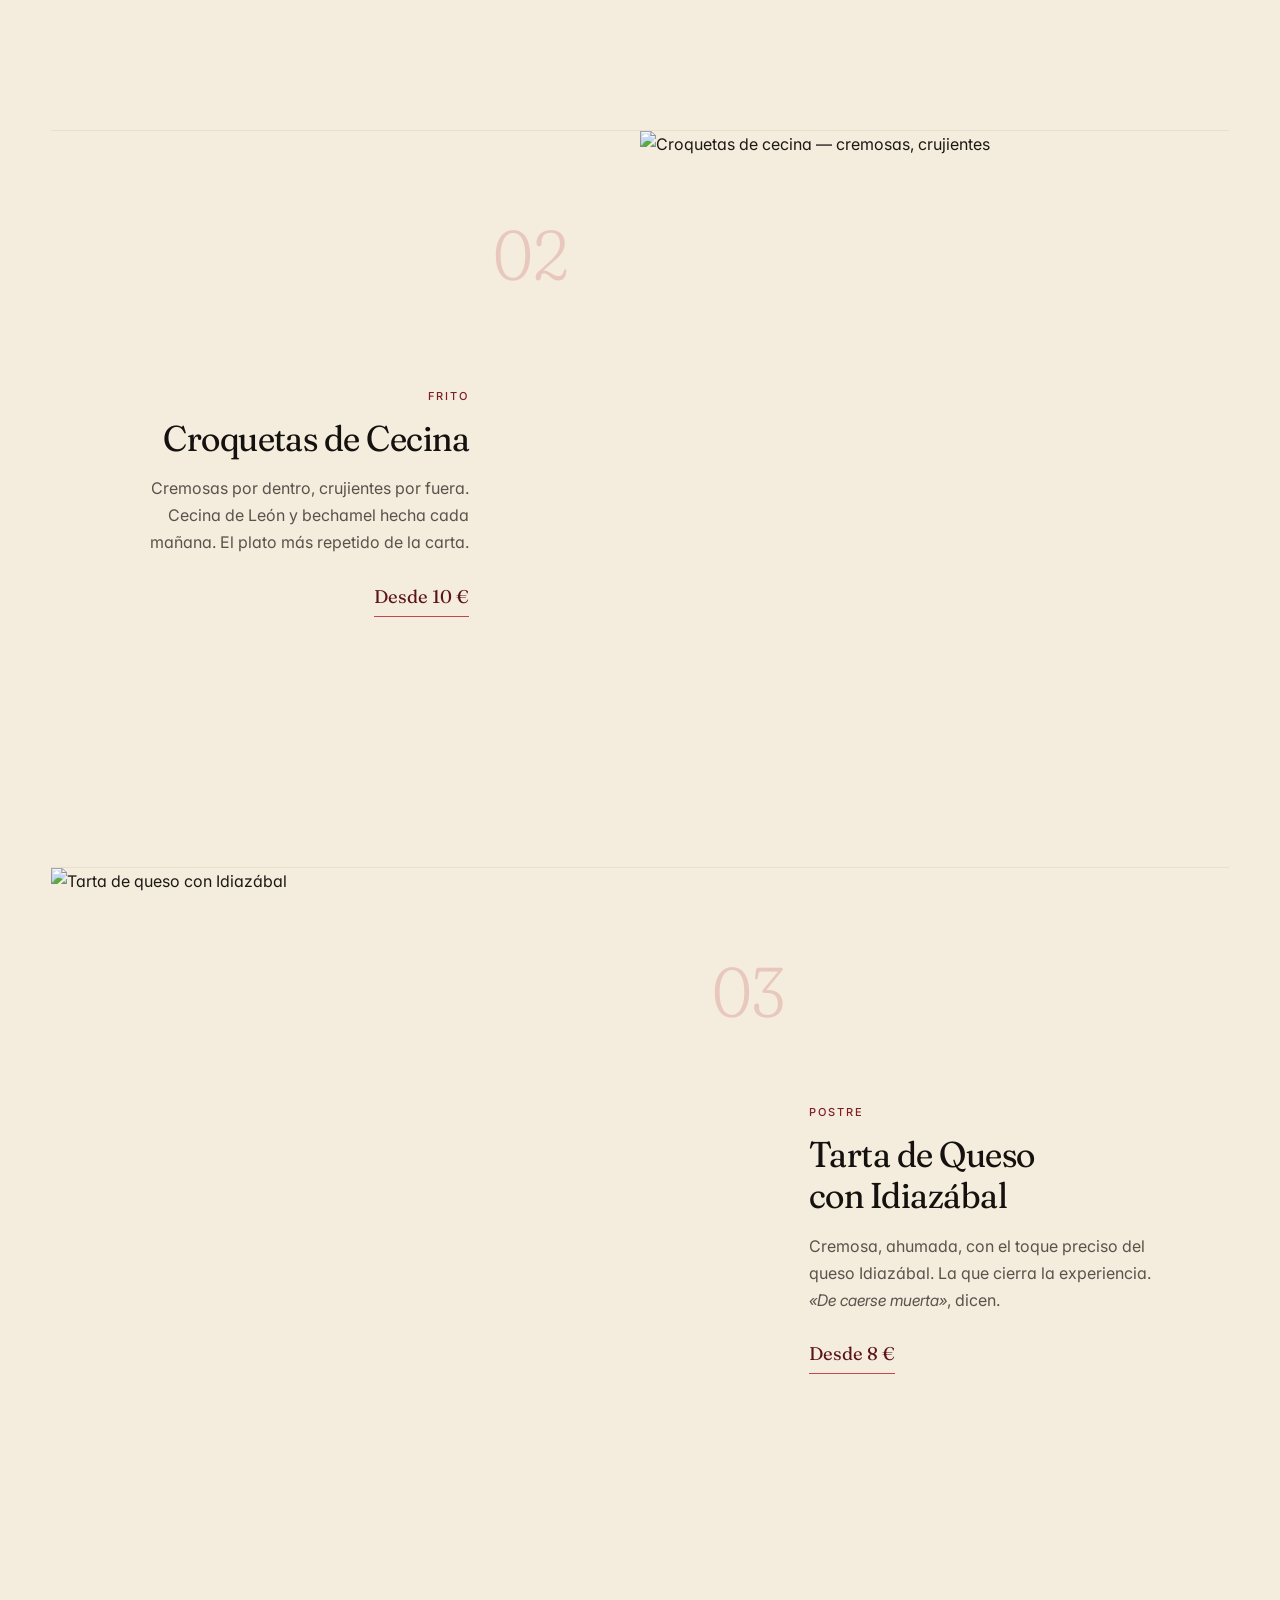
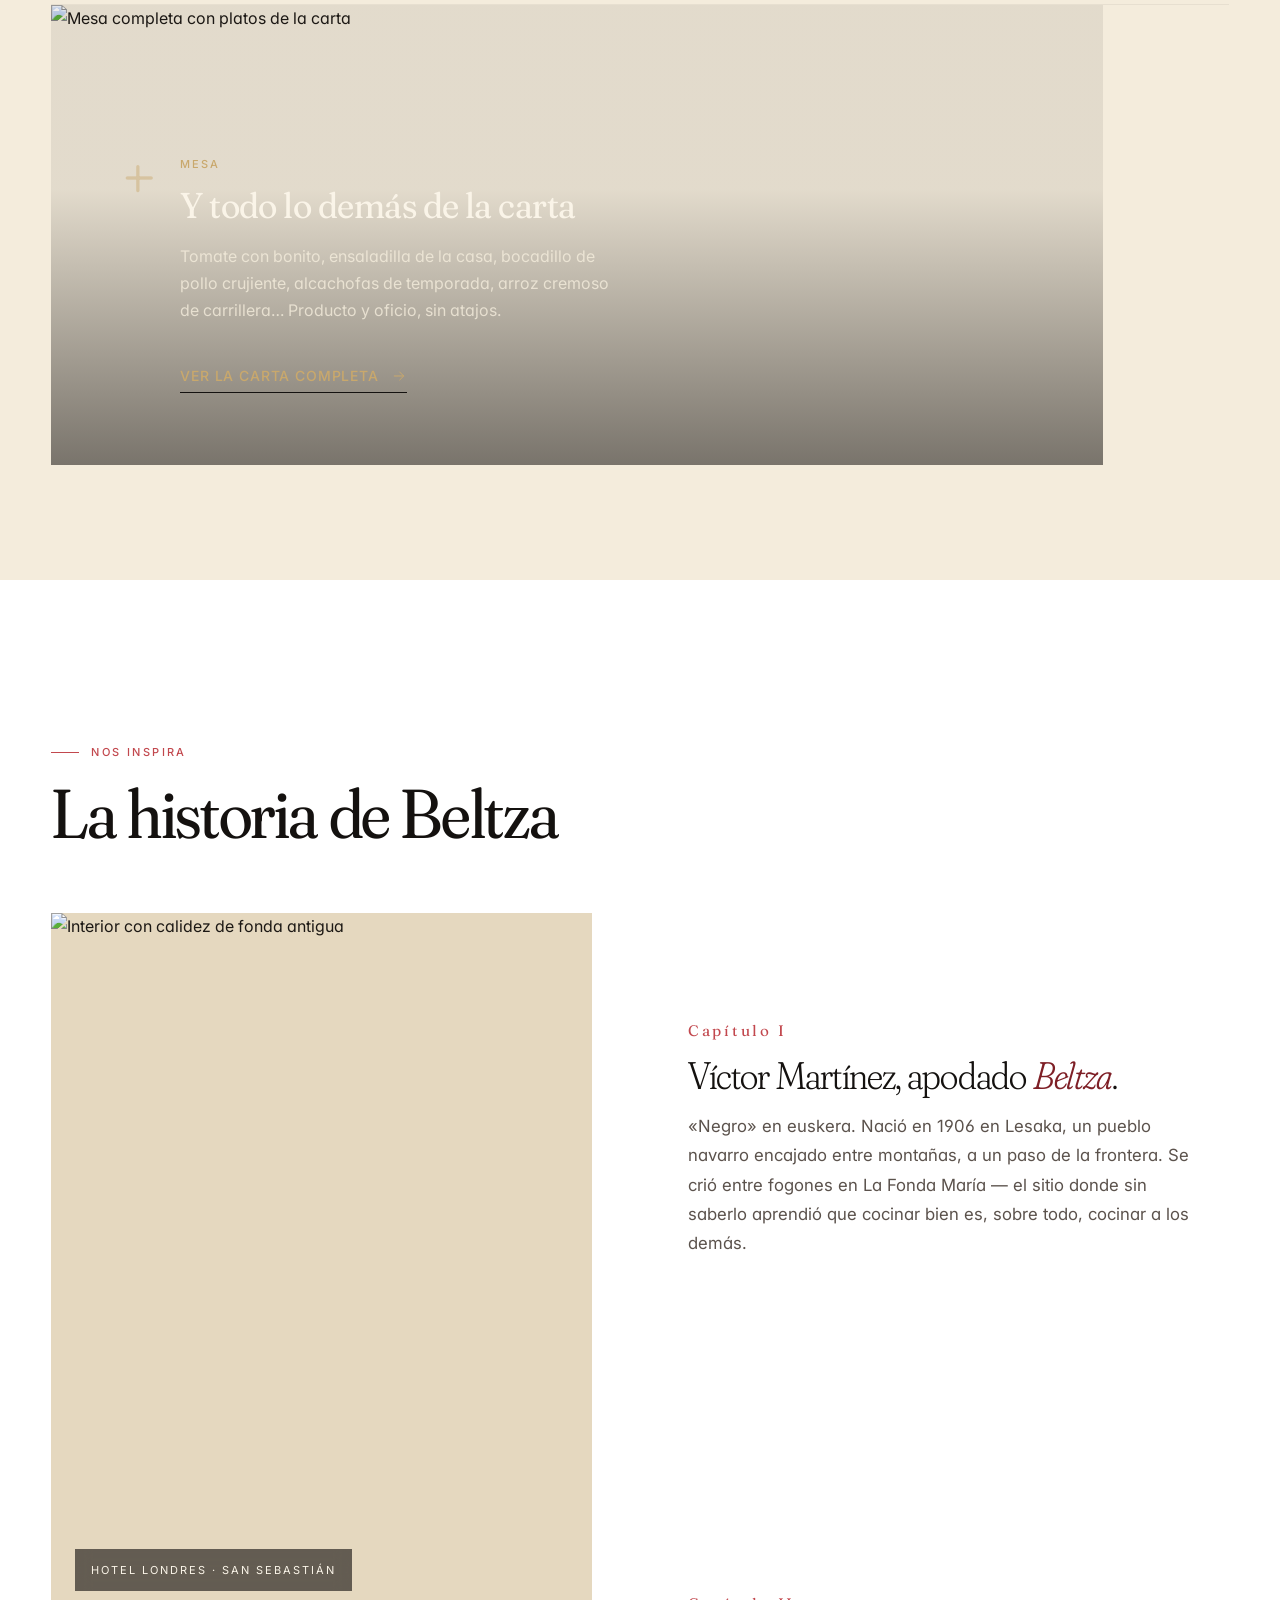
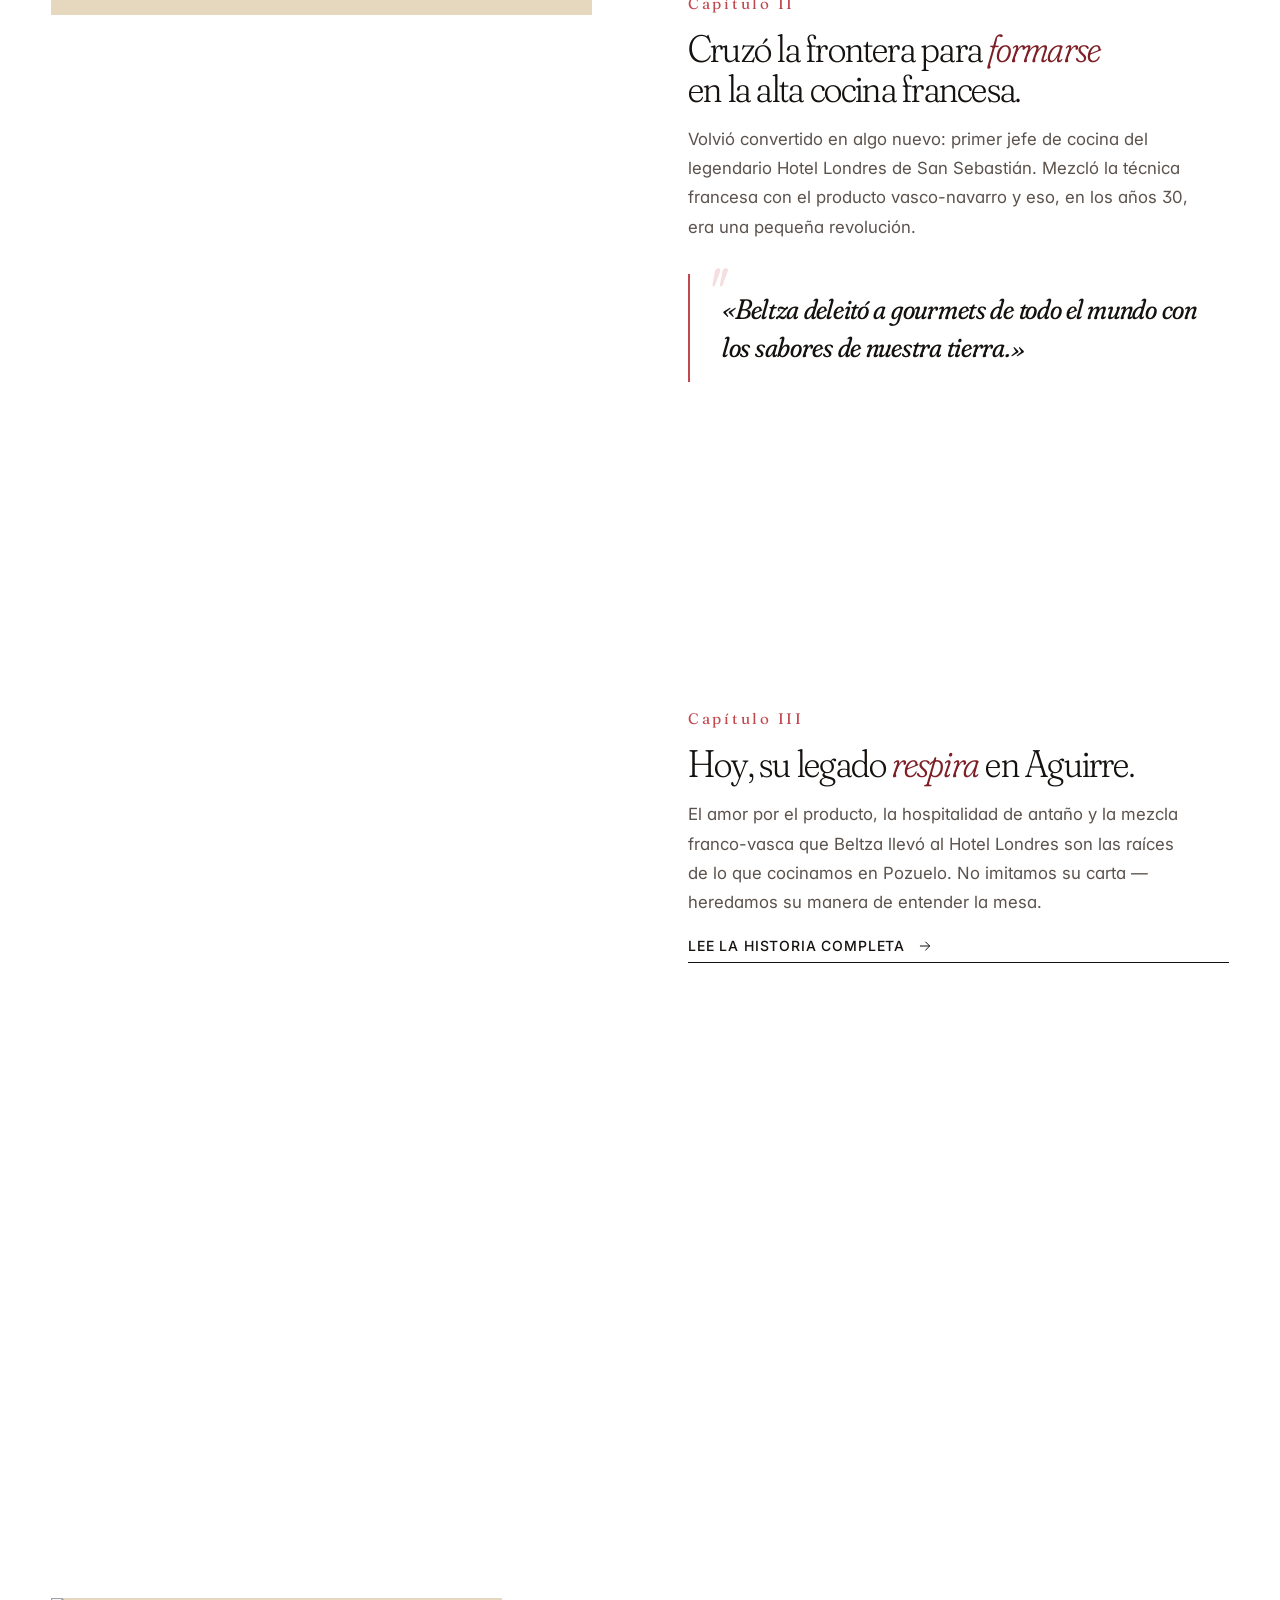
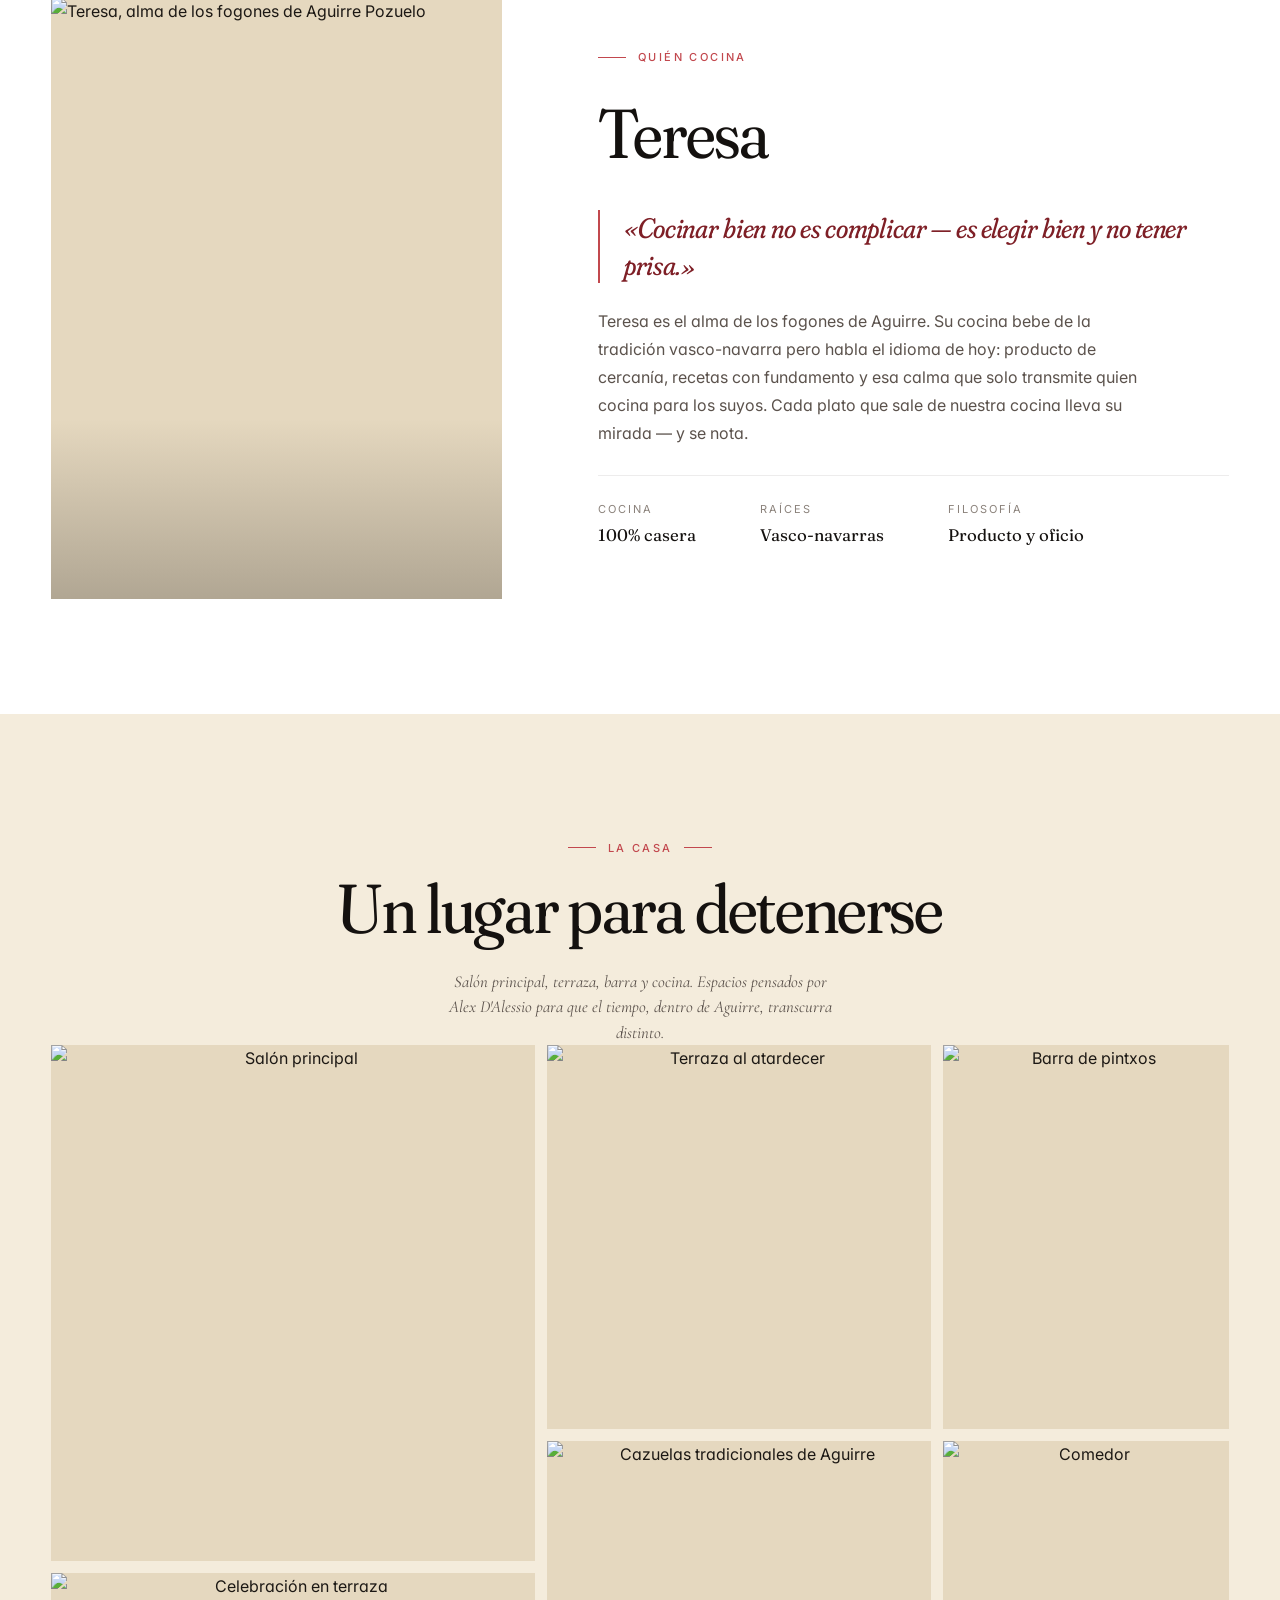
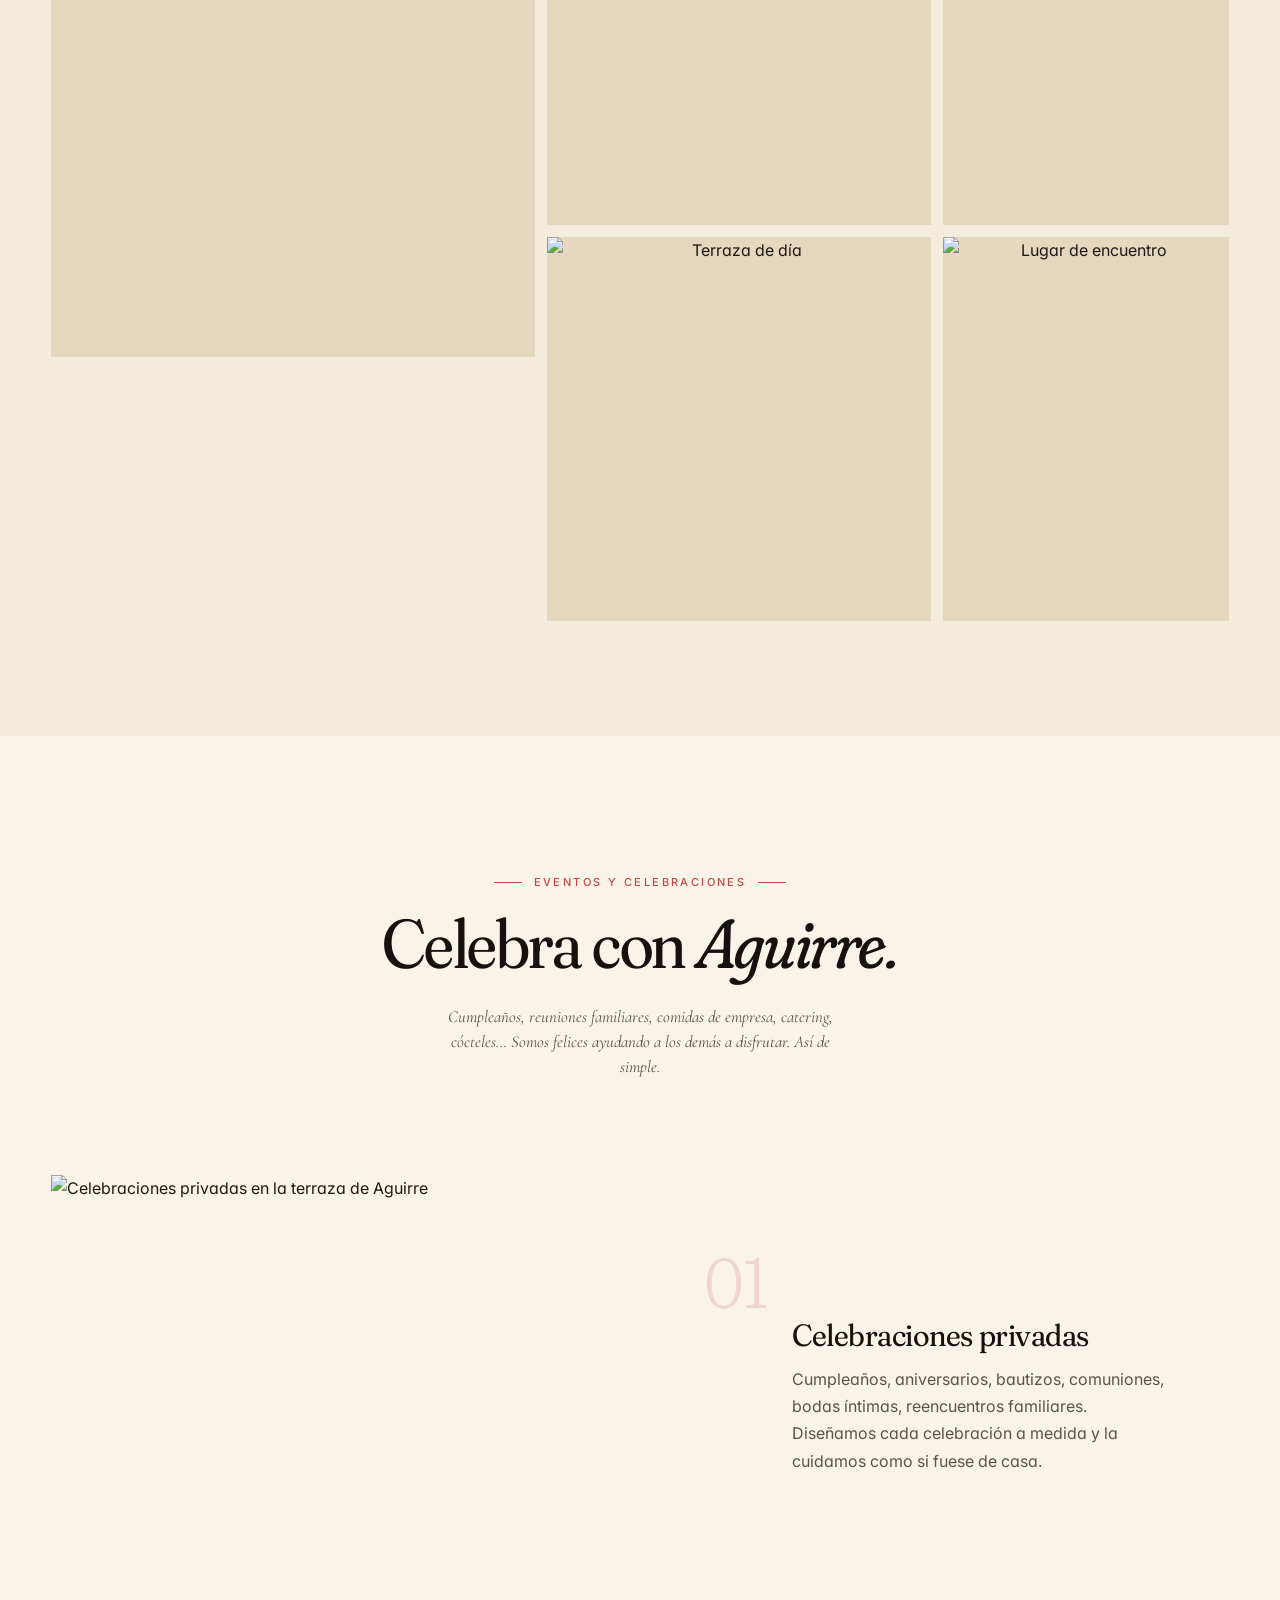
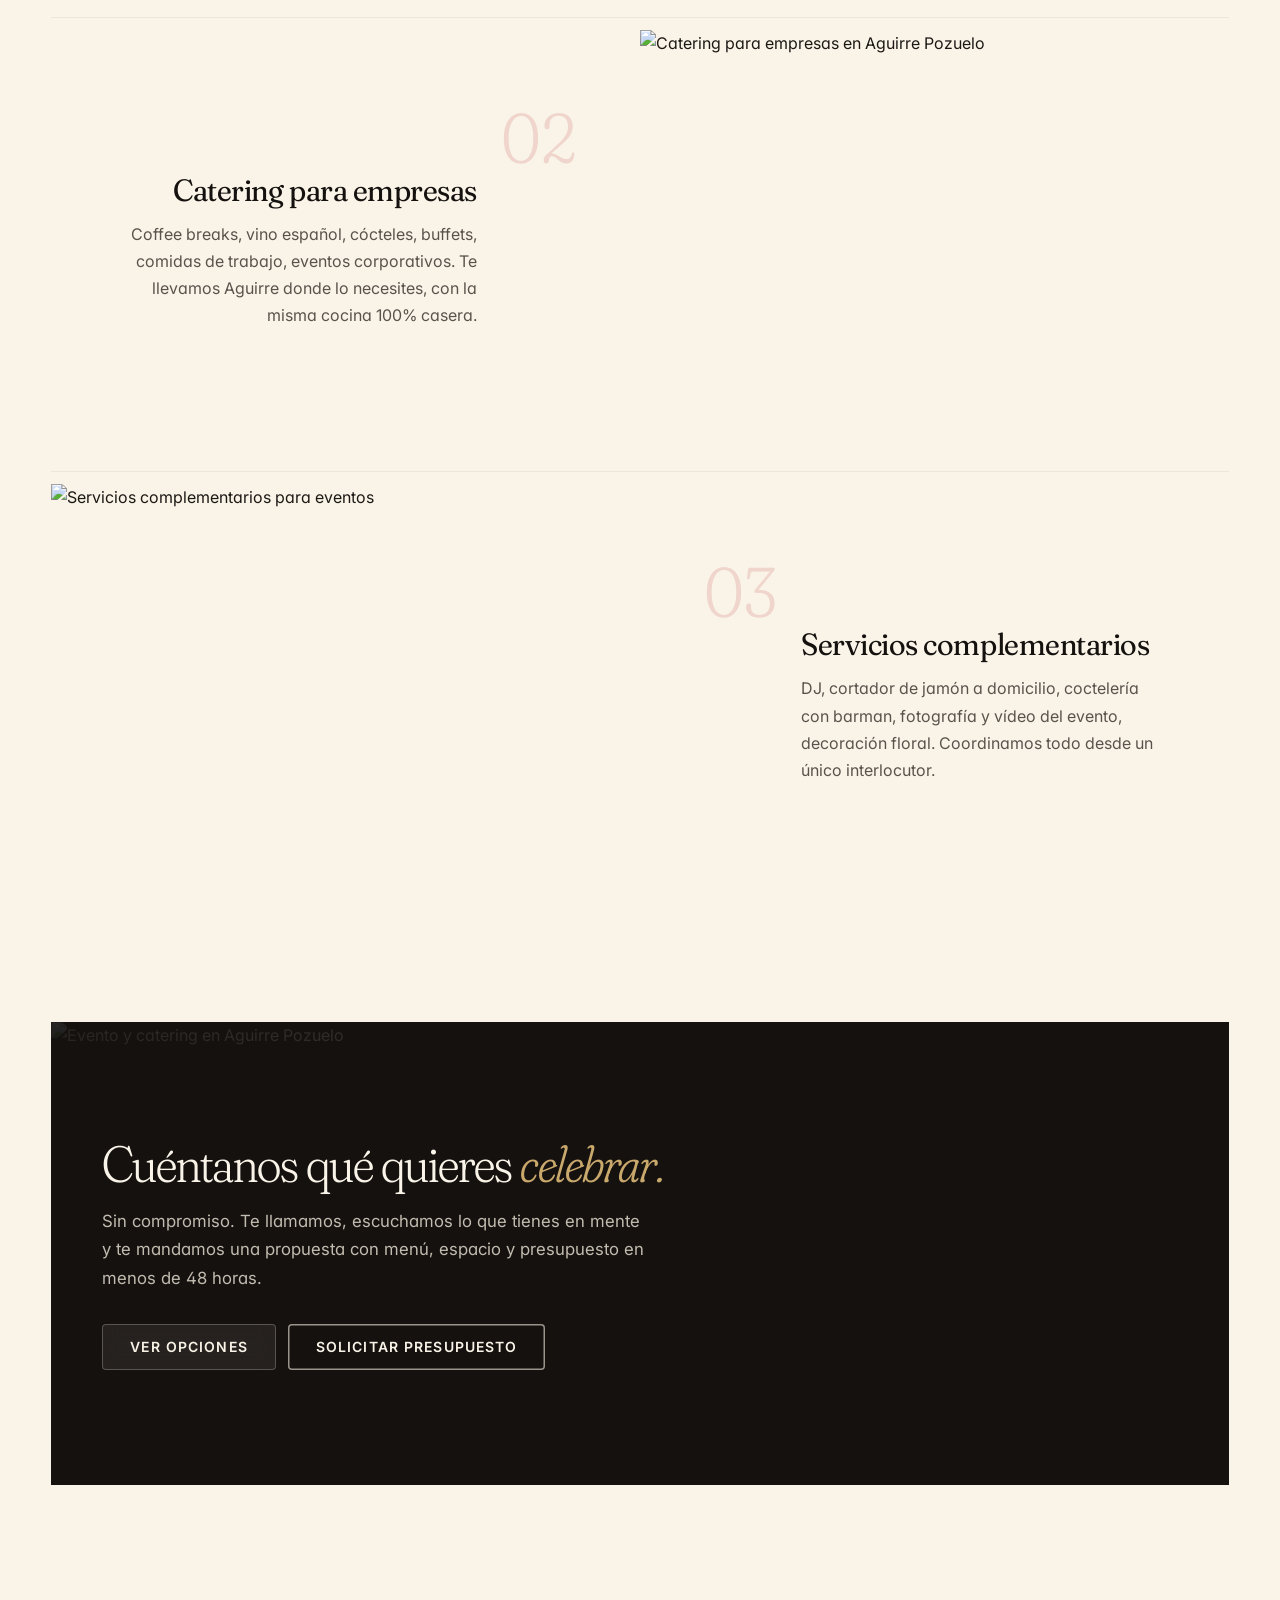
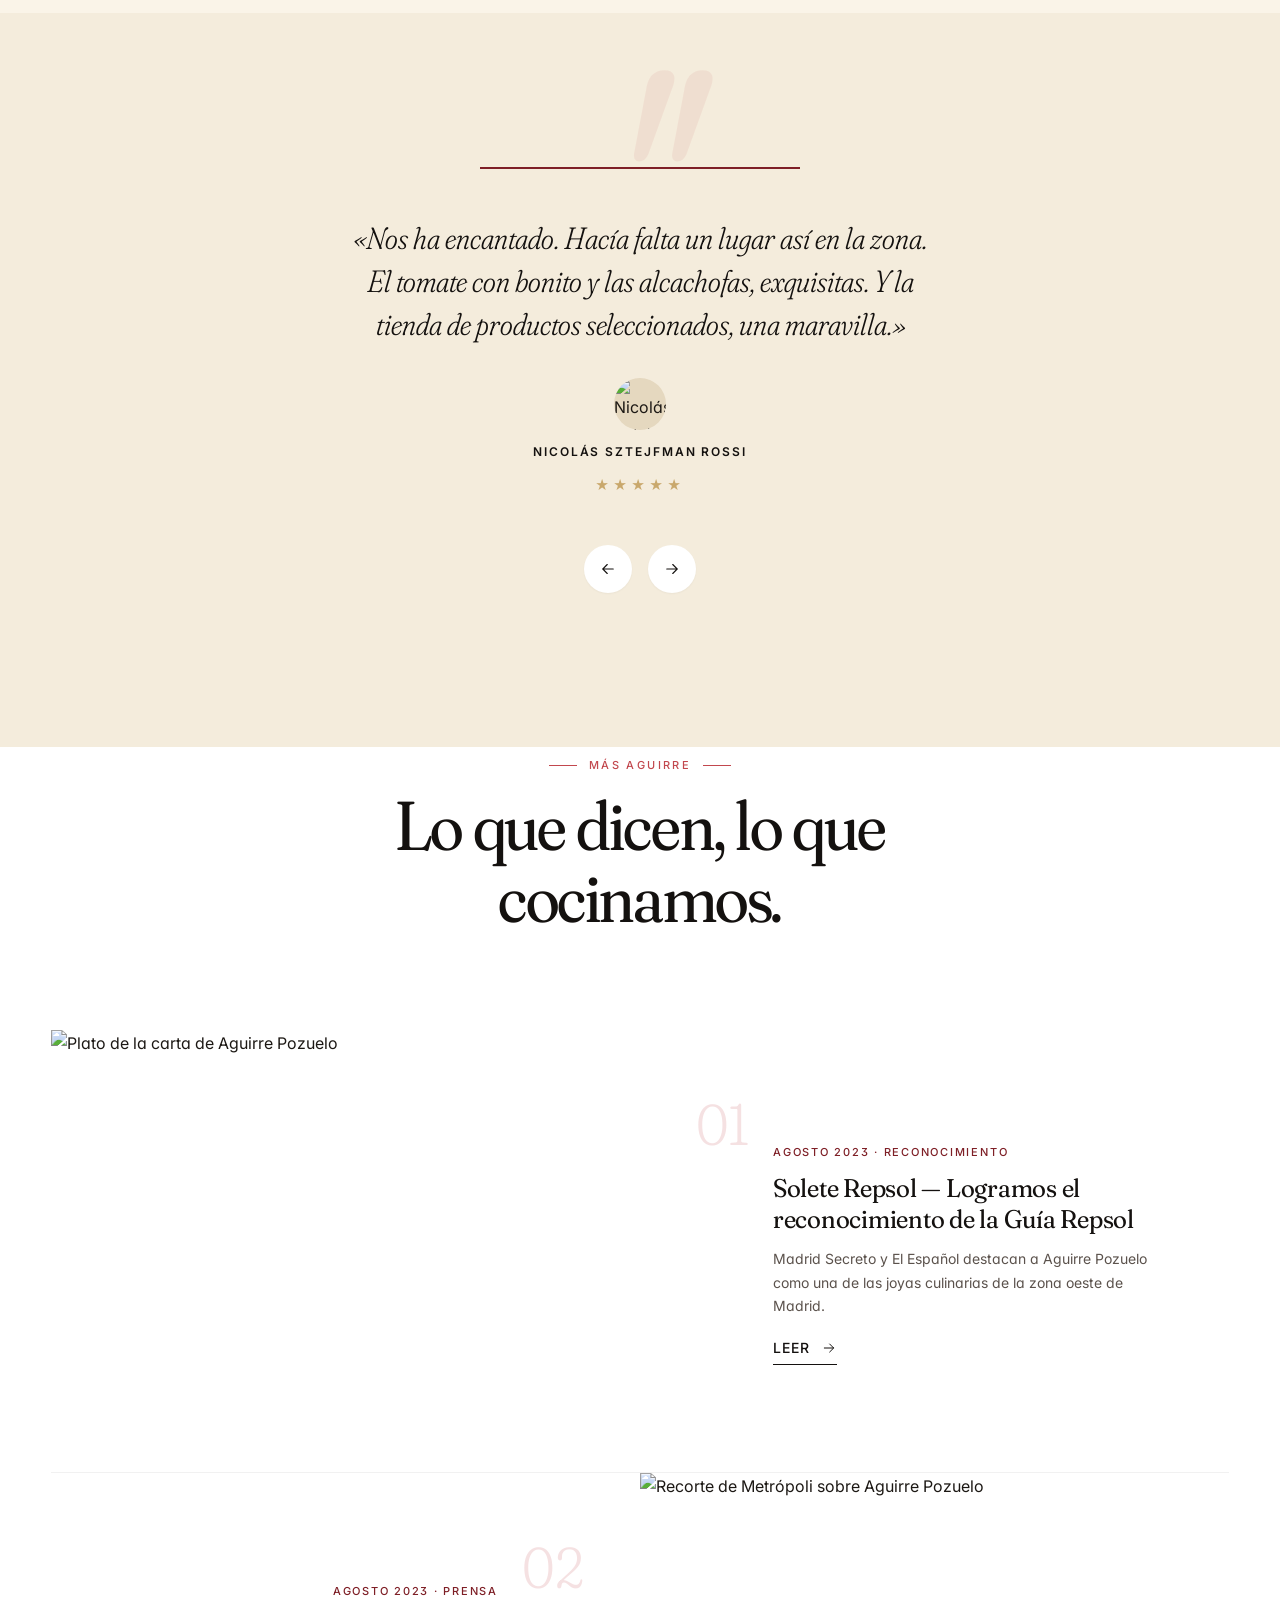
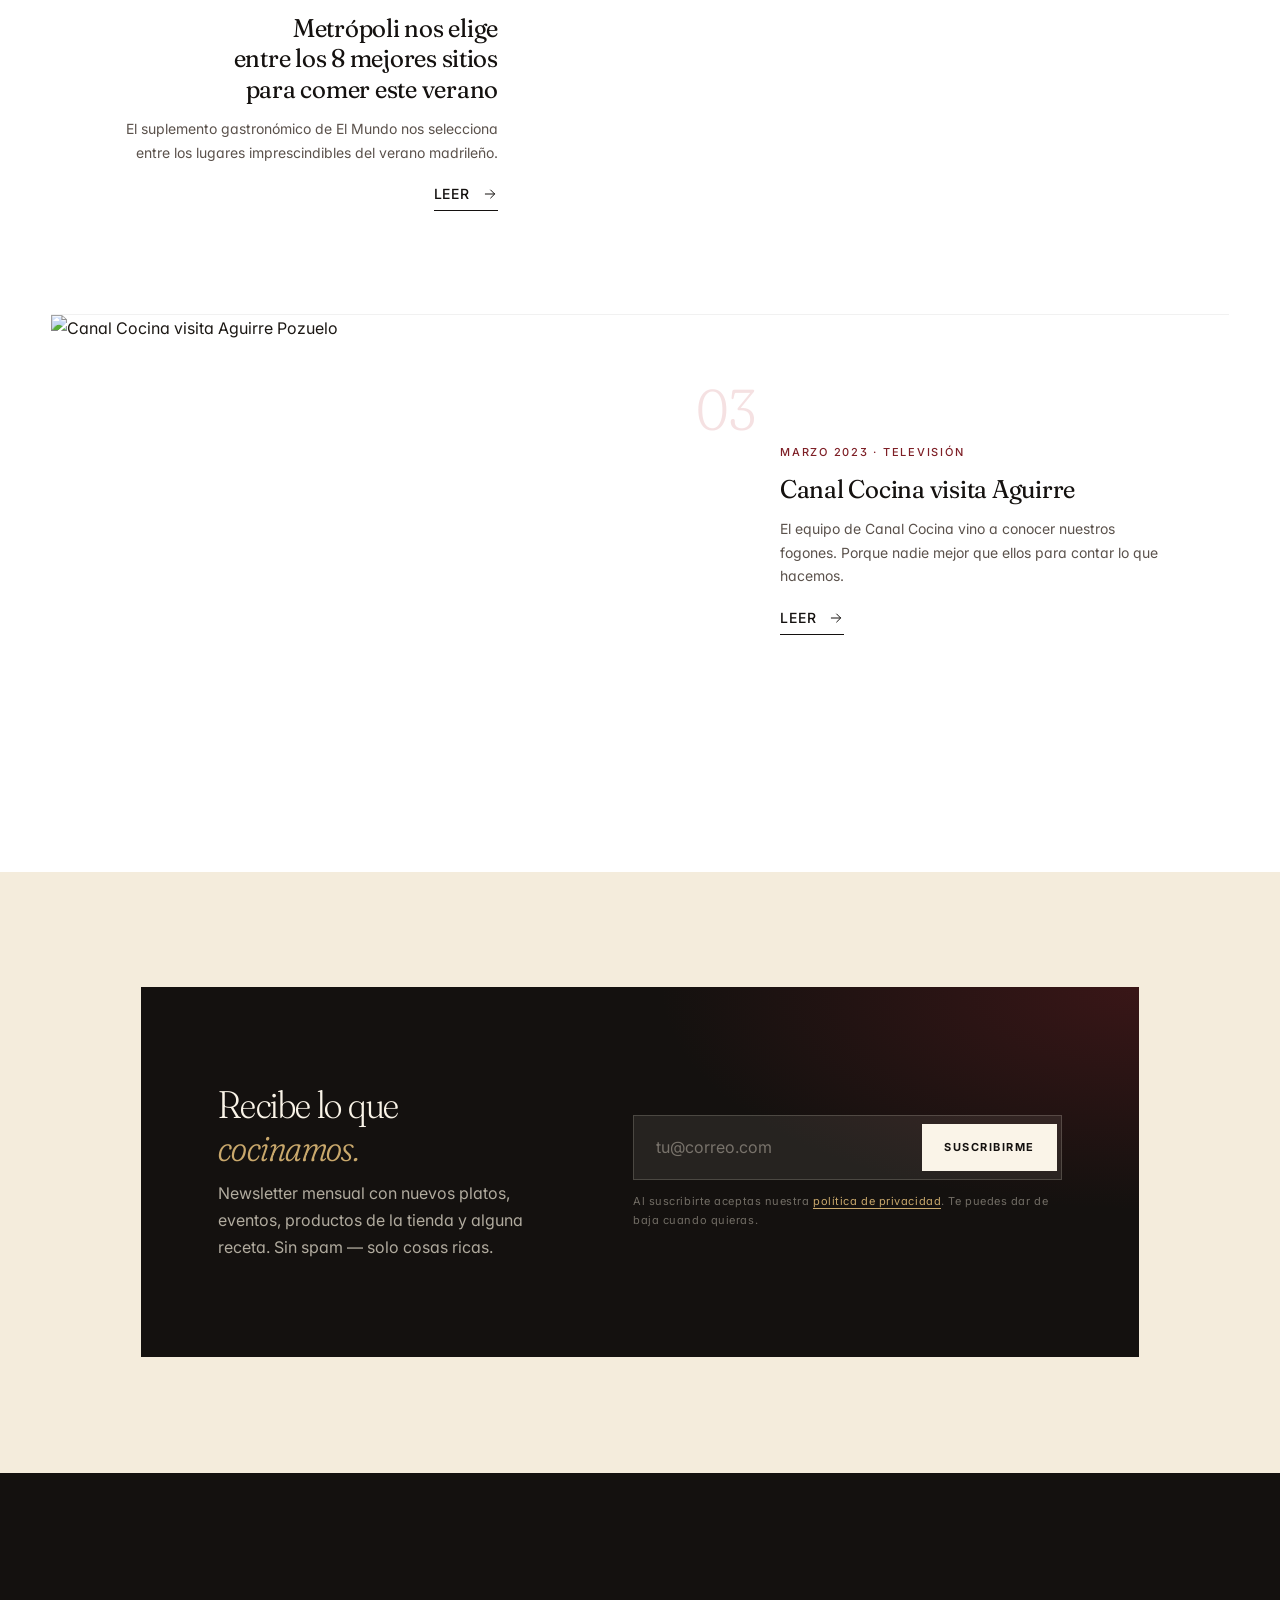
==== commit df282c75: "@ refactor: eliminate ALL card/box patterns from homepage Events: 3 white cards → 3 editorial altern" ====
--- a/index.html
+++ b/index.html
@@ -451,59 +451,52 @@
     </section>
 
     <!-- ============ EVENTS ============ -->
-    <section class="events section--paper">
+    <section class="section events-editorial">
       <div class="container">
-        <div class="events__intro" data-reveal>
-          <div>
-            <span class="eyebrow">Eventos y celebraciones</span>
-            <h2 class="section-title" style="margin-bottom: var(--s-4);">Celebra con <em>Aguirre.</em></h2>
-          </div>
-          <div>
-            <p class="section-subtitle">Cumpleaños, reuniones familiares, comidas de empresa, catering, cócteles… Somos felices ayudando a los demás a disfrutar. Así de simple.</p>
-          </div>
-        </div>
-
-        <div class="events__cards" data-stagger>
-          <article class="event-card" data-reveal>
-            <div class="event-card__icon">
-              <svg viewBox="0 0 48 48" fill="none" stroke="currentColor" stroke-linecap="round" stroke-linejoin="round" aria-hidden="true">
-                <path d="M16 6h16v10c0 4.4-3.6 8-8 8s-8-3.6-8-8V6Z"/>
-                <path d="M24 24v14"/>
-                <path d="M14 42h20"/>
-                <path d="M16 6a4 4 0 0 1-4 4"/>
-                <path d="M32 6a4 4 0 0 0 4 4"/>
-              </svg>
-            </div>
-            <h4>Celebraciones privadas</h4>
-            <p>Cumpleaños, aniversarios, bautizos, comuniones, bodas íntimas, reencuentros familiares. Diseñamos cada celebración a medida y la cuidamos como si fuese de casa.</p>
-          </article>
-
-          <article class="event-card" data-reveal>
-            <div class="event-card__icon">
-              <svg viewBox="0 0 48 48" fill="none" stroke="currentColor" stroke-linecap="round" stroke-linejoin="round" aria-hidden="true">
-                <rect x="6" y="8" width="36" height="32" rx="1"/>
-                <path d="M6 8 24 26 42 8"/>
-                <path d="M14 28v8"/>
-                <path d="M34 28v8"/>
-                <path d="M6 40h36"/>
-              </svg>
-            </div>
-            <h4>Catering para empresas</h4>
-            <p>Coffee breaks, vino español, cócteles, buffets, comidas de trabajo, eventos corporativos. Te llevamos Aguirre donde lo necesites, con la misma cocina 100% casera.</p>
-          </article>
-
-          <article class="event-card" data-reveal>
-            <div class="event-card__icon">
-              <svg viewBox="0 0 48 48" fill="none" stroke="currentColor" stroke-linecap="round" stroke-linejoin="round" aria-hidden="true">
-                <path d="M8 26v-2a16 16 0 0 1 32 0v2"/>
-                <rect x="6" y="26" width="8" height="12" rx="2"/>
-                <rect x="34" y="26" width="8" height="12" rx="2"/>
-                <path d="M14 32h2"/>
-                <path d="M32 32h2"/>
-              </svg>
-            </div>
-            <h4>Servicios complementarios</h4>
-            <p>DJ, cortador de jamón a domicilio, coctelería con barman, fotografía y vídeo del evento, decoración floral. Coordinamos todo desde un único interlocutor.</p>
+        <div class="section-header section-header--center" data-reveal style="margin-bottom: var(--s-9);">
+          <span class="eyebrow eyebrow--center">Eventos y celebraciones</span>
+          <h2 class="section-title">Celebra con <em>Aguirre.</em></h2>
+          <p class="section-subtitle">Cumpleaños, reuniones familiares, comidas de empresa, catering, cócteles… Somos felices ayudando a los demás a disfrutar. Así de simple.</p>
+        </div>
+
+        <div class="events-list">
+          <article class="event-row" data-reveal>
+            <div class="event-row__media">
+              <img src="https://aguirrepozuelo.com/wp-content/uploads/2022/12/Catering-Aguirre-pozuelo-Terraza.jpg" alt="Celebraciones privadas en la terraza de Aguirre" loading="lazy" decoding="async">
+            </div>
+            <div class="event-row__body">
+              <span class="event-row__num">01</span>
+              <div>
+                <h3 class="event-row__title">Celebraciones privadas</h3>
+                <p class="event-row__desc">Cumpleaños, aniversarios, bautizos, comuniones, bodas íntimas, reencuentros familiares. Diseñamos cada celebración a medida y la cuidamos como si fuese de casa.</p>
+              </div>
+            </div>
+          </article>
+
+          <article class="event-row event-row--reverse" data-reveal>
+            <div class="event-row__media">
+              <img src="https://aguirrepozuelo.com/wp-content/uploads/2022/12/Catering-Aguirre-pozuelo.jpg" alt="Catering para empresas en Aguirre Pozuelo" loading="lazy" decoding="async">
+            </div>
+            <div class="event-row__body">
+              <span class="event-row__num">02</span>
+              <div>
+                <h3 class="event-row__title">Catering para empresas</h3>
+                <p class="event-row__desc">Coffee breaks, vino español, cócteles, buffets, comidas de trabajo, eventos corporativos. Te llevamos Aguirre donde lo necesites, con la misma cocina 100% casera.</p>
+              </div>
+            </div>
+          </article>
+
+          <article class="event-row" data-reveal>
+            <div class="event-row__media">
+              <img src="https://aguirrepozuelo.com/wp-content/uploads/2022/12/Catering-Aguirre-pozuelo-Eventos-1.jpg" alt="Servicios complementarios para eventos" loading="lazy" decoding="async">
+            </div>
+            <div class="event-row__body">
+              <span class="event-row__num">03</span>
+              <div>
+                <h3 class="event-row__title">Servicios complementarios</h3>
+                <p class="event-row__desc">DJ, cortador de jamón a domicilio, coctelería con barman, fotografía y vídeo del evento, decoración floral. Coordinamos todo desde un único interlocutor.</p>
+              </div>
+            </div>
           </article>
         </div>
 
@@ -592,53 +585,62 @@
     </section>
 
     <!-- ============ POSTS / PRESS PREVIEW ============ -->
-    <section class="section section--paper">
+    <section class="section section--paper posts-editorial">
       <div class="container">
-        <div class="section-header section-header--center" data-reveal style="margin-bottom: var(--s-8);">
+        <div class="section-header section-header--center" data-reveal style="margin-bottom: var(--s-9);">
           <span class="eyebrow eyebrow--center">Más Aguirre</span>
           <h2 class="section-title">Lo que dicen, lo que cocinamos.</h2>
         </div>
 
-        <div class="posts" data-stagger>
-          <article class="post" data-reveal>
-            <div class="post__media">
-              <img src="https://aguirrepozuelo.com/wp-content/uploads/2023/03/menu-aguirre-pozuelo.jpg" alt="Plato de la carta de Aguirre Pozuelo" loading="lazy">
-            </div>
-            <div class="post__body">
-              <span class="post__meta">Agosto 2023 · Reconocimiento</span>
-              <h3 class="post__title">Solete Repsol — Logramos el reconocimiento de la Guía Repsol</h3>
-              <p class="post__excerpt">Madrid Secreto y El Español destacan a Aguirre Pozuelo como una de las joyas culinarias de la zona oeste de Madrid.</p>
-              <a href="blog.html" class="post__link">Leer
-                <svg width="14" height="14" viewBox="0 0 24 24" fill="none" stroke="currentColor" stroke-width="1.5" stroke-linecap="round"><path d="M5 12h14M13 6l6 6-6 6"/></svg>
-              </a>
-            </div>
-          </article>
-
-          <article class="post" data-reveal>
-            <div class="post__media">
-              <img src="https://aguirrepozuelo.com/wp-content/uploads/2023/08/WEB-METROPOLI-NOTICIAS-AGUIRRE-1-119x300.jpg" alt="Recorte de Metrópoli sobre Aguirre Pozuelo" loading="lazy" style="object-fit: contain; background: var(--cream); padding: 1.5rem;">
-            </div>
-            <div class="post__body">
-              <span class="post__meta">Agosto 2023 · Prensa</span>
-              <h3 class="post__title">Metrópoli nos elige entre los 8 mejores sitios para comer este verano</h3>
-              <p class="post__excerpt">El suplemento gastronómico de El Mundo nos selecciona entre los lugares imprescindibles del verano madrileño.</p>
-              <a href="blog.html" class="post__link">Leer
-                <svg width="14" height="14" viewBox="0 0 24 24" fill="none" stroke="currentColor" stroke-width="1.5" stroke-linecap="round"><path d="M5 12h14M13 6l6 6-6 6"/></svg>
-              </a>
-            </div>
-          </article>
-
-          <article class="post" data-reveal>
-            <div class="post__media">
-              <img src="https://aguirrepozuelo.com/wp-content/uploads/2023/03/canal-cocina-visita-Aguirre-Pozuelo.jpg" alt="Canal Cocina visita Aguirre Pozuelo" loading="lazy">
-            </div>
-            <div class="post__body">
-              <span class="post__meta">Marzo 2023 · Televisión</span>
-              <h3 class="post__title">Canal Cocina visita Aguirre</h3>
-              <p class="post__excerpt">El equipo de Canal Cocina vino a conocer nuestros fogones. Porque nadie mejor que ellos para contar lo que hacemos.</p>
-              <a href="blog.html" class="post__link">Leer
-                <svg width="14" height="14" viewBox="0 0 24 24" fill="none" stroke="currentColor" stroke-width="1.5" stroke-linecap="round"><path d="M5 12h14M13 6l6 6-6 6"/></svg>
-              </a>
+        <div class="posts-list">
+          <article class="post-row" data-reveal>
+            <div class="post-row__media">
+              <img src="https://aguirrepozuelo.com/wp-content/uploads/2023/03/menu-aguirre-pozuelo.jpg" alt="Plato de la carta de Aguirre Pozuelo" loading="lazy" decoding="async">
+            </div>
+            <div class="post-row__body">
+              <span class="post-row__num">01</span>
+              <div>
+                <span class="post-row__meta">Agosto 2023 · Reconocimiento</span>
+                <h3 class="post-row__title">Solete Repsol — Logramos el reconocimiento de la Guía Repsol</h3>
+                <p class="post-row__excerpt">Madrid Secreto y El Español destacan a Aguirre Pozuelo como una de las joyas culinarias de la zona oeste de Madrid.</p>
+                <a href="blog.html" class="btn-arrow">Leer
+                  <svg viewBox="0 0 24 24" fill="none" stroke="currentColor" stroke-width="1.5" stroke-linecap="round"><path d="M5 12h14M13 6l6 6-6 6"/></svg>
+                </a>
+              </div>
+            </div>
+          </article>
+
+          <article class="post-row post-row--reverse" data-reveal>
+            <div class="post-row__media">
+              <img src="https://aguirrepozuelo.com/wp-content/uploads/2023/08/WEB-METROPOLI-NOTICIAS-AGUIRRE-1-119x300.jpg" alt="Recorte de Metrópoli sobre Aguirre Pozuelo" loading="lazy" decoding="async">
+            </div>
+            <div class="post-row__body">
+              <span class="post-row__num">02</span>
+              <div>
+                <span class="post-row__meta">Agosto 2023 · Prensa</span>
+                <h3 class="post-row__title">Metrópoli nos elige entre los 8 mejores sitios para comer este verano</h3>
+                <p class="post-row__excerpt">El suplemento gastronómico de El Mundo nos selecciona entre los lugares imprescindibles del verano madrileño.</p>
+                <a href="blog.html" class="btn-arrow">Leer
+                  <svg viewBox="0 0 24 24" fill="none" stroke="currentColor" stroke-width="1.5" stroke-linecap="round"><path d="M5 12h14M13 6l6 6-6 6"/></svg>
+                </a>
+              </div>
+            </div>
+          </article>
+
+          <article class="post-row" data-reveal>
+            <div class="post-row__media">
+              <img src="https://aguirrepozuelo.com/wp-content/uploads/2023/03/canal-cocina-visita-Aguirre-Pozuelo.jpg" alt="Canal Cocina visita Aguirre Pozuelo" loading="lazy" decoding="async">
+            </div>
+            <div class="post-row__body">
+              <span class="post-row__num">03</span>
+              <div>
+                <span class="post-row__meta">Marzo 2023 · Televisión</span>
+                <h3 class="post-row__title">Canal Cocina visita Aguirre</h3>
+                <p class="post-row__excerpt">El equipo de Canal Cocina vino a conocer nuestros fogones. Porque nadie mejor que ellos para contar lo que hacemos.</p>
+                <a href="blog.html" class="btn-arrow">Leer
+                  <svg viewBox="0 0 24 24" fill="none" stroke="currentColor" stroke-width="1.5" stroke-linecap="round"><path d="M5 12h14M13 6l6 6-6 6"/></svg>
+                </a>
+              </div>
             </div>
           </article>
         </div>
--- a/css/style.css
+++ b/css/style.css
@@ -1383,59 +1383,82 @@
   font-variation-settings: 'opsz' 14;
 }
 
-/* === 13. EVENTS ================================================= */
-.events {
+/* === 13. EVENTS (editorial alternante) ========================== */
+.events-editorial {
   position: relative;
   padding: clamp(80px, 10vw, 160px) 0;
 }
-.events__intro {
+.events-list {
+  display: flex;
+  flex-direction: column;
+  gap: 0;
+}
+.event-row {
   display: grid;
   grid-template-columns: 1fr 1fr;
-  gap: var(--s-9);
-  align-items: end;
-  margin-bottom: var(--s-9);
-}
-.events__cards {
-  display: grid;
-  grid-template-columns: repeat(3, 1fr);
+  gap: 0;
+  position: relative;
+}
+.event-row:not(:last-child) {
+  border-bottom: 1px solid rgba(28, 24, 20, 0.06);
+}
+.event-row__media {
+  position: relative;
+  overflow: hidden;
+  aspect-ratio: 4/3;
+  background: transparent;
+}
+.event-row__media img {
+  width: 100%;
+  height: 100%;
+  object-fit: cover;
+  transition: transform 2.4s var(--ease-out-expo);
+}
+.event-row:hover .event-row__media img {
+  transform: scale(1.04);
+}
+.event-row__body {
+  padding: clamp(48px, 7vw, 80px) clamp(32px, 5vw, 64px);
+  display: flex;
+  align-items: center;
   gap: var(--s-5);
 }
-.event-card {
-  background: var(--paper);
-  padding: var(--s-7) var(--s-5);
-  border: 1px solid rgba(28, 24, 20, 0.08);
-  display: flex;
-  flex-direction: column;
-  gap: var(--s-4);
-  transition: transform var(--dur-base) var(--ease-out-soft),
-              box-shadow var(--dur-base) var(--ease-out-soft),
-              border-color var(--dur-base) var(--ease-out-soft);
-}
-.event-card:hover {
-  transform: translateY(-4px);
-  box-shadow: var(--shadow-3);
-  border-color: var(--wine-pale);
-}
-.event-card__icon {
-  width: 48px;
-  height: 48px;
-  color: var(--wine);
+.event-row__num {
+  font-family: var(--ff-display);
+  font-size: clamp(3rem, 5.5vw, 5rem);
+  font-weight: 300;
+  color: var(--wine-bright);
+  opacity: 0.18;
+  line-height: 0.8;
+  font-variation-settings: 'opsz' 144, 'SOFT' 100;
+  flex-shrink: 0;
+  align-self: flex-start;
+}
+.event-row__title {
+  font-family: var(--ff-display);
+  font-size: clamp(1.5rem, 2.4vw, 2rem);
+  font-weight: 400;
+  color: var(--ink-deep);
+  letter-spacing: -0.015em;
+  line-height: 1.2;
+  font-variation-settings: 'opsz' 72, 'SOFT' 50;
   margin-bottom: var(--s-3);
-}
-.event-card__icon svg { width: 100%; height: 100%; stroke-width: 1.5; }
-.event-card h4 {
-  font-family: var(--ff-display);
-  font-size: 1.4rem;
-  font-weight: 400;
-  letter-spacing: -0.01em;
-  color: var(--ink-deep);
-  font-variation-settings: 'opsz' 72;
-}
-.event-card p {
-  font-size: var(--fs-body-sm);
+  text-wrap: balance;
+}
+.event-row__desc {
+  font-size: var(--fs-body);
   line-height: 1.7;
   color: var(--stone);
-}
+  max-width: 44ch;
+}
+.event-row--reverse .event-row__media { order: 2; }
+.event-row--reverse .event-row__body {
+  order: 1;
+  justify-content: flex-end;
+  text-align: right;
+}
+.event-row--reverse .event-row__num { order: 2; }
+.event-row--reverse .event-row__desc { margin-left: auto; }
 
 .events__cta {
   position: relative;
@@ -1604,79 +1627,95 @@
 }
 .tm__ctrl:hover { background: var(--ink-deep); color: var(--cream-soft); }
 
-/* === 15. BLOG / PRESS PREVIEW =================================== */
-.posts {
+/* === 15. BLOG / PRESS PREVIEW (editorial alternante) ============ */
+.posts-editorial {
+  padding-top: 0;
+}
+.posts-list {
+  display: flex;
+  flex-direction: column;
+  gap: 0;
+}
+.post-row {
   display: grid;
-  grid-template-columns: repeat(3, 1fr);
-  gap: var(--s-6);
-}
-.post {
-  display: flex;
-  flex-direction: column;
-  background: var(--paper);
+  grid-template-columns: 1fr 1fr;
+  gap: 0;
+  position: relative;
+}
+.post-row:not(:last-child) {
+  border-bottom: 1px solid rgba(28, 24, 20, 0.06);
+}
+.post-row__media {
+  position: relative;
   overflow: hidden;
-  border: 1px solid rgba(28, 24, 20, 0.06);
-  transition: transform var(--dur-base) var(--ease-out-soft),
-              box-shadow var(--dur-base) var(--ease-out-soft),
-              border-color var(--dur-base) var(--ease-out-soft);
-}
-.post:hover {
-  transform: translateY(-4px);
-  box-shadow: var(--shadow-3);
-  border-color: transparent;
-}
-.post__media {
   aspect-ratio: 4/3;
-  overflow: hidden;
-  background: var(--bone);
-}
-.post__media img {
-  width: 100%; height: 100%;
+  background: transparent;
+}
+.post-row__media img {
+  width: 100%;
+  height: 100%;
   object-fit: cover;
-  transition: transform 1.2s var(--ease-out-expo);
-}
-.post:hover .post__media img { transform: scale(1.05); }
-.post__body {
-  padding: var(--s-5);
-  display: flex;
-  flex-direction: column;
-  gap: var(--s-3);
-  flex: 1;
-}
-.post__meta {
+  transition: transform 2.4s var(--ease-out-expo);
+}
+.post-row:hover .post-row__media img {
+  transform: scale(1.04);
+}
+.post-row__body {
+  padding: clamp(40px, 6vw, 72px) clamp(28px, 5vw, 56px);
+  display: flex;
+  align-items: center;
+  gap: var(--s-5);
+}
+.post-row__num {
+  font-family: var(--ff-display);
+  font-size: clamp(2.5rem, 4.5vw, 4rem);
+  font-weight: 300;
+  color: var(--wine-bright);
+  opacity: 0.16;
+  line-height: 0.8;
+  font-variation-settings: 'opsz' 144, 'SOFT' 100;
+  flex-shrink: 0;
+  align-self: flex-start;
+}
+.post-row__meta {
+  display: inline-block;
+  font-family: var(--ff-ui);
   font-size: var(--fs-micro);
-  letter-spacing: 0.16em;
-  text-transform: uppercase;
-  color: var(--stone-soft);
-}
-.post__title {
-  font-family: var(--ff-display);
-  font-size: 1.25rem;
-  line-height: 1.25;
-  color: var(--ink-deep);
-  font-weight: 400;
-  font-variation-settings: 'opsz' 72;
-  letter-spacing: -0.005em;
-}
-.post__excerpt {
-  font-size: var(--fs-body-sm);
-  color: var(--stone);
-  line-height: 1.65;
-  flex: 1;
-}
-.post__link {
-  display: inline-flex;
-  align-items: center;
-  gap: var(--s-2);
-  font-size: var(--fs-meta);
   font-weight: 500;
   letter-spacing: 0.16em;
   text-transform: uppercase;
   color: var(--wine);
-  transition: gap var(--dur-base) var(--ease-out-expo);
-  margin-top: auto;
-}
-.post__link:hover { gap: var(--s-4); }
+  margin-bottom: var(--s-3);
+}
+.post-row__title {
+  font-family: var(--ff-display);
+  font-size: clamp(1.3rem, 2vw, 1.7rem);
+  font-weight: 400;
+  color: var(--ink-deep);
+  letter-spacing: -0.01em;
+  line-height: 1.2;
+  font-variation-settings: 'opsz' 72, 'SOFT' 50;
+  margin-bottom: var(--s-3);
+  text-wrap: balance;
+}
+.post-row__excerpt {
+  font-size: var(--fs-body-sm);
+  line-height: 1.7;
+  color: var(--stone);
+  max-width: 46ch;
+  margin-bottom: var(--s-4);
+}
+.post-row__body .btn-arrow {
+  margin-top: 0;
+}
+.post-row--reverse .post-row__media { order: 2; }
+.post-row--reverse .post-row__body {
+  order: 1;
+  justify-content: flex-end;
+  text-align: right;
+}
+.post-row--reverse .post-row__num { order: 2; }
+.post-row--reverse .post-row__excerpt { margin-left: auto; }
 
 /* === 16. NEWSLETTER ============================================= */
 .newsletter {
@@ -2273,7 +2312,6 @@
 /* === 28. RESPONSIVE ============================================= */
 @media (max-width: 1100px) {
   .dish__body { padding: 48px 32px; }
-  .events__intro,
   .newsletter,
   .beltza__inner { grid-template-columns: 1fr; gap: var(--s-7); }
   .intro { grid-template-columns: 1fr; gap: var(--s-7); align-items: start; }
@@ -2283,8 +2321,8 @@
   .beltza__sticky { position: relative; top: auto; height: 60vh; margin-bottom: var(--s-6); }
   .beltza__chapters { gap: var(--s-7); padding-bottom: 0; }
   .beltza__chapter { min-height: auto; }
-  .events__cards { grid-template-columns: repeat(3, 1fr); }
-  .posts { grid-template-columns: repeat(2, 1fr); }
+  .event-row__body { padding: 40px 28px; }
+  .post-row__body { padding: 36px 24px; }
   .site-footer__grid { grid-template-columns: 1fr 1fr; }
   .gallery__item--a { grid-column: span 8; }
   .gallery__item--b { grid-column: span 4; }
@@ -2312,8 +2350,20 @@
   .hero__pagination { bottom: 92px; right: 20px; }
   .hero__scroll { display: none; }
 
-  .events__cards { grid-template-columns: 1fr; }
-  .posts { grid-template-columns: 1fr; }
+  .event-row { grid-template-columns: 1fr; }
+  .event-row--reverse .event-row__media { order: -1; }
+  .event-row--reverse .event-row__body { order: 0; text-align: left; }
+  .event-row--reverse .event-row__num { order: 0; }
+  .event-row--reverse .event-row__desc { margin-left: 0; }
+  .event-row__body { padding: 36px 20px; }
+  .event-row__media { aspect-ratio: 16/9; }
+  .post-row { grid-template-columns: 1fr; }
+  .post-row--reverse .post-row__media { order: -1; }
+  .post-row--reverse .post-row__body { order: 0; text-align: left; }
+  .post-row--reverse .post-row__num { order: 0; }
+  .post-row--reverse .post-row__excerpt { margin-left: 0; }
+  .post-row__body { padding: 32px 20px; }
+  .post-row__media { aspect-ratio: 16/9; }
   .dish { grid-template-columns: 1fr; }
   .dish--reverse .dish__media { order: -1; }
   .dish--reverse .dish__body { order: 0; text-align: left; }
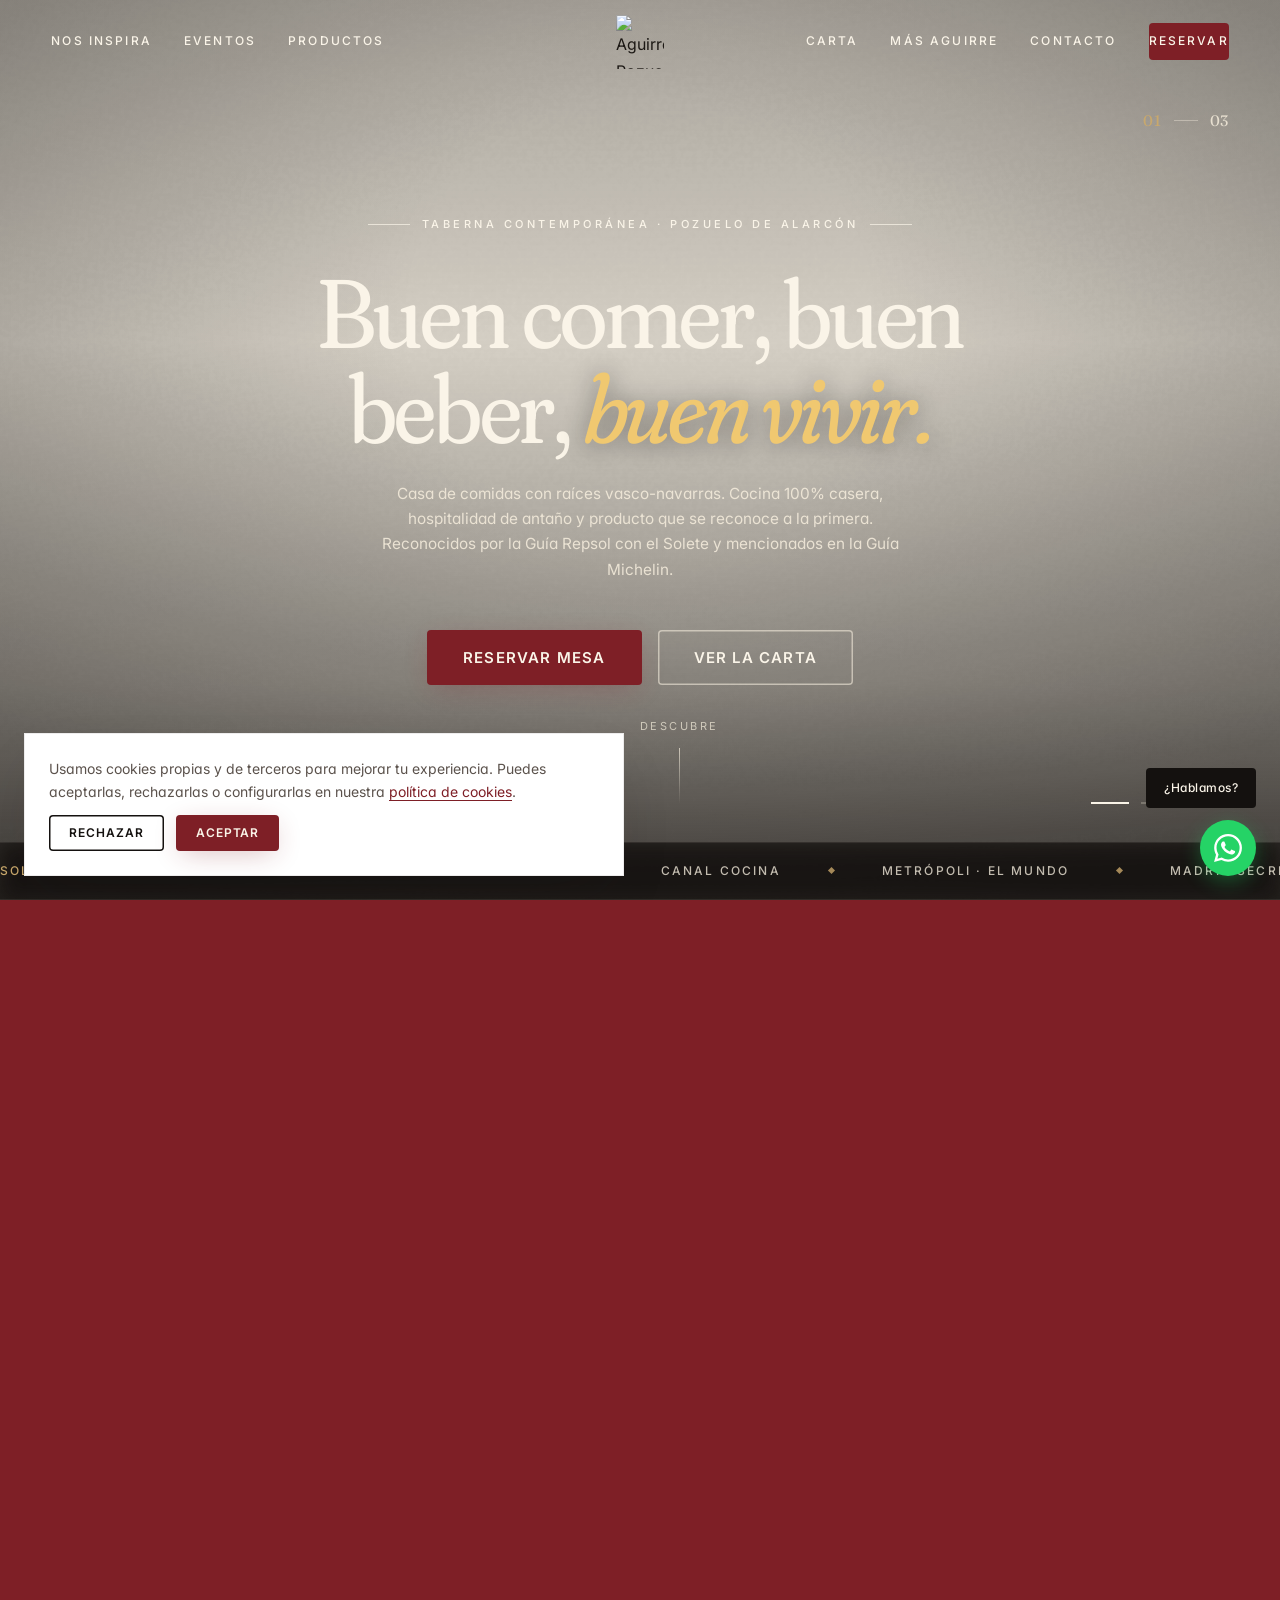
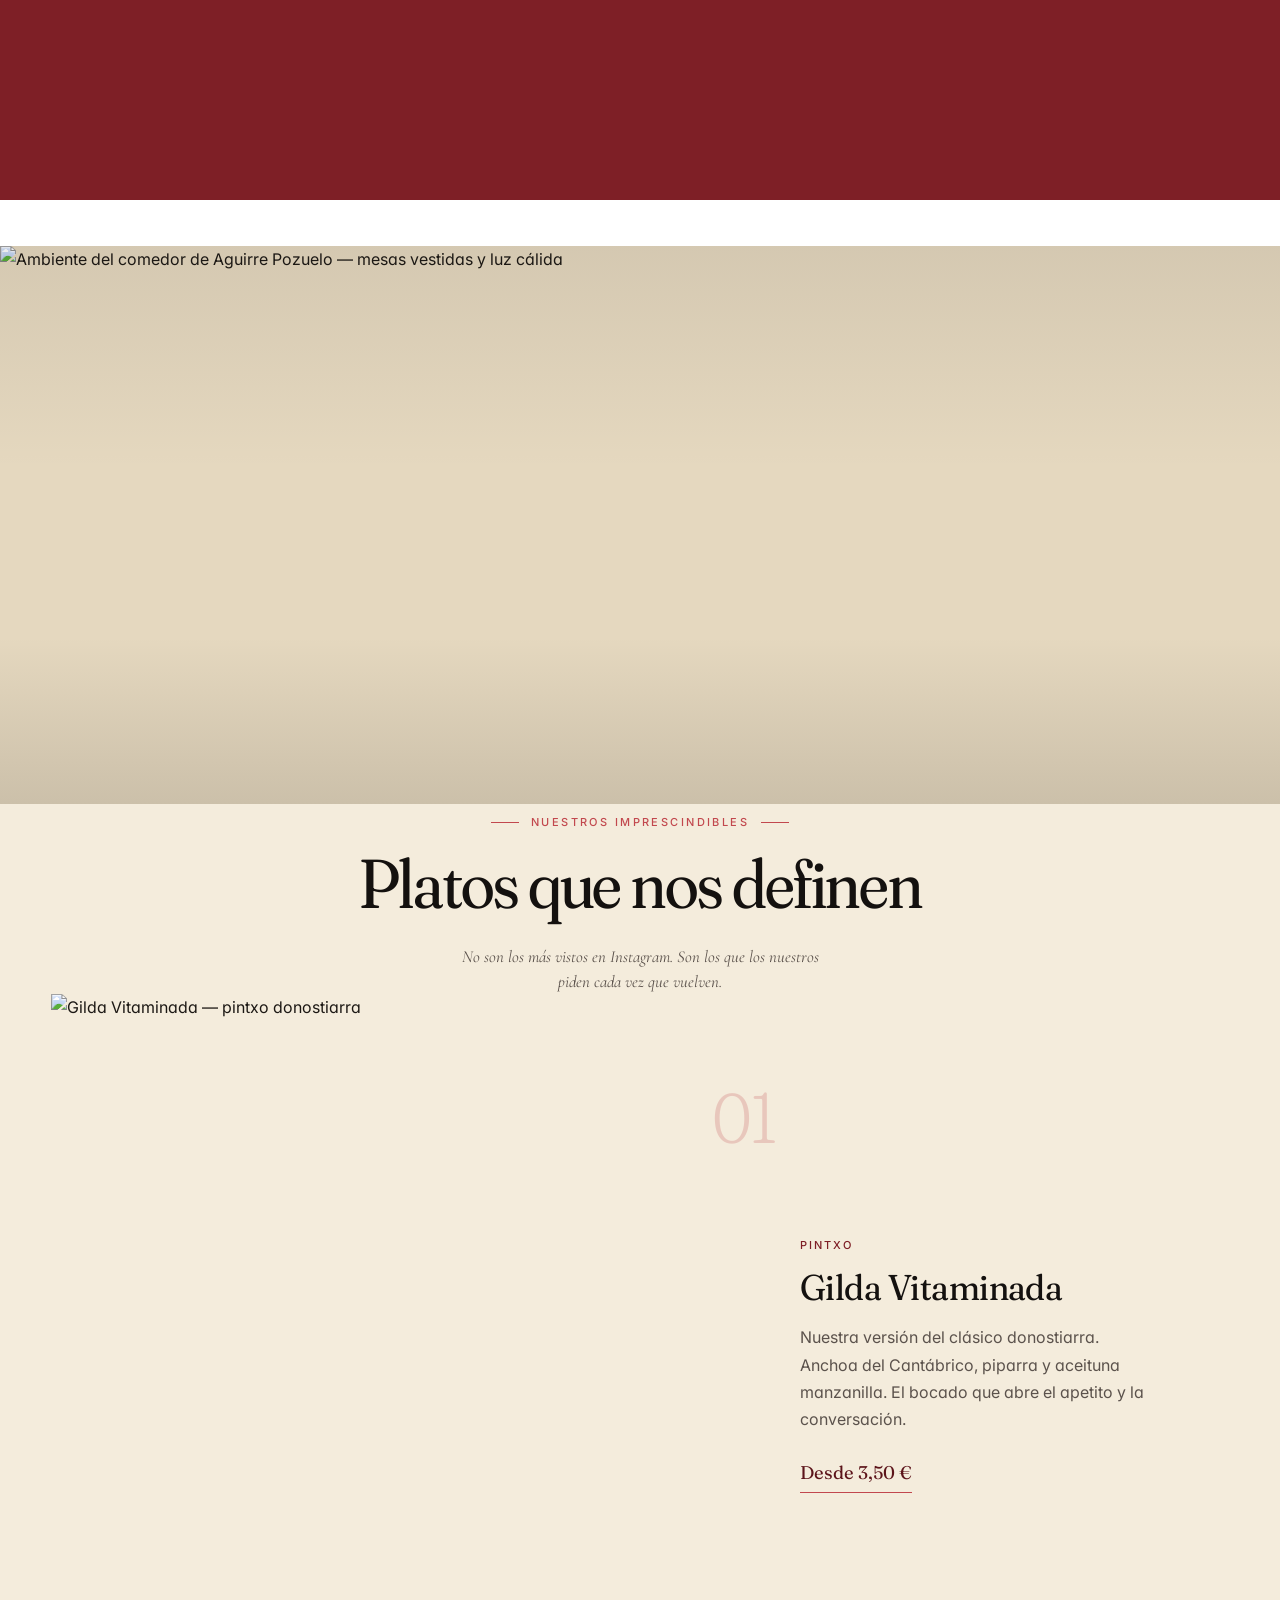
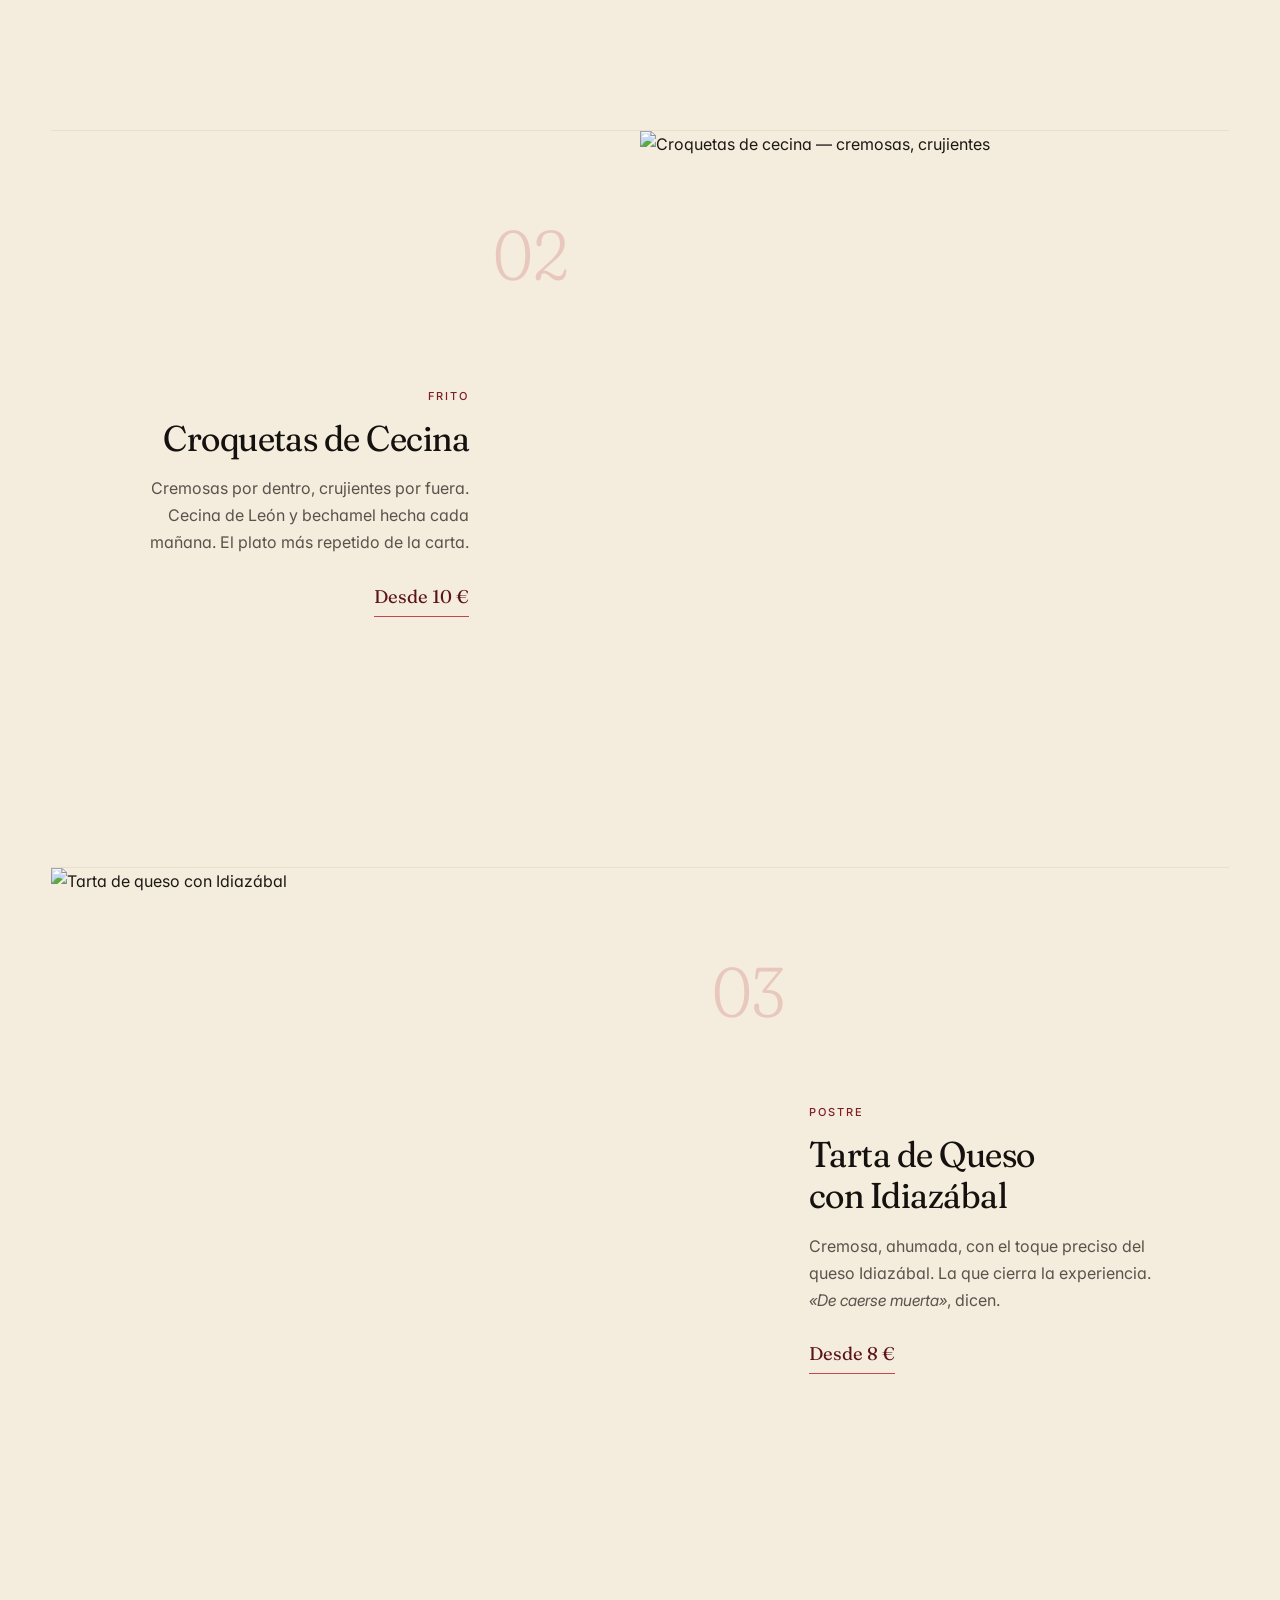
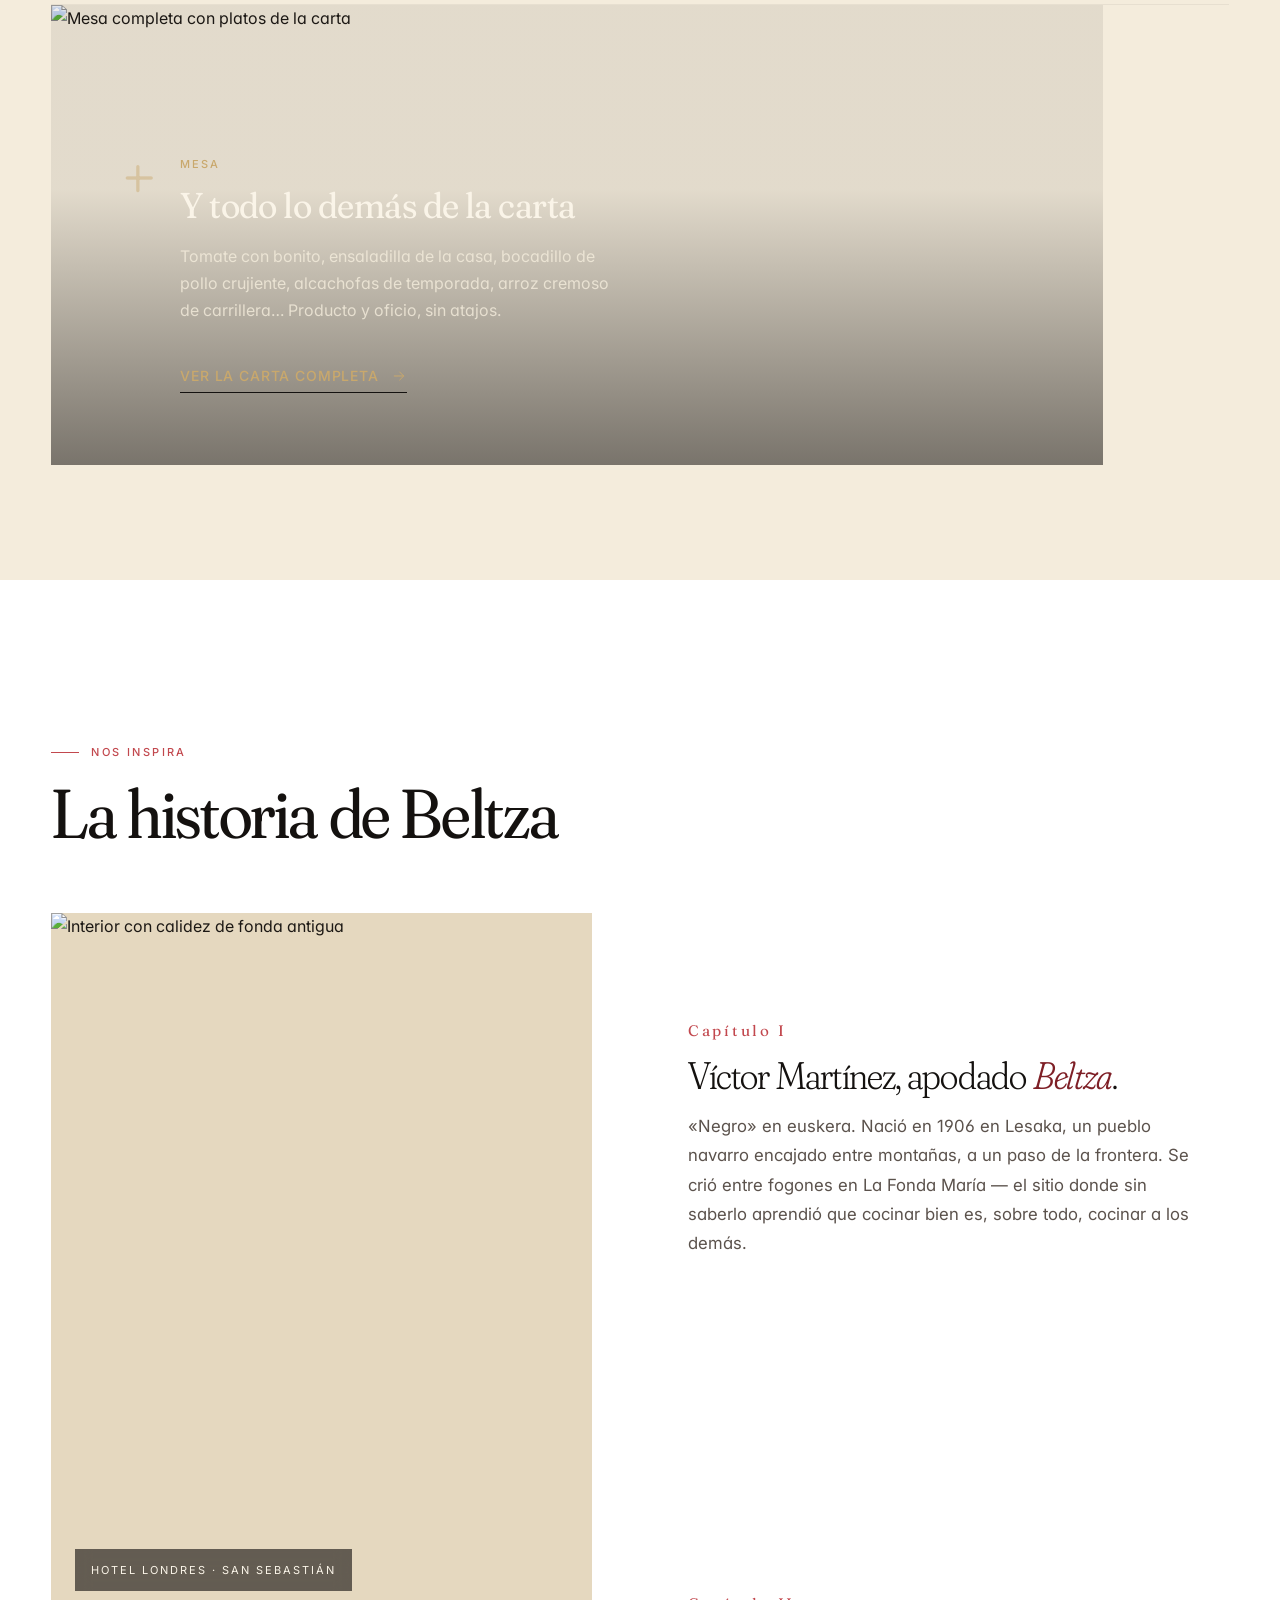
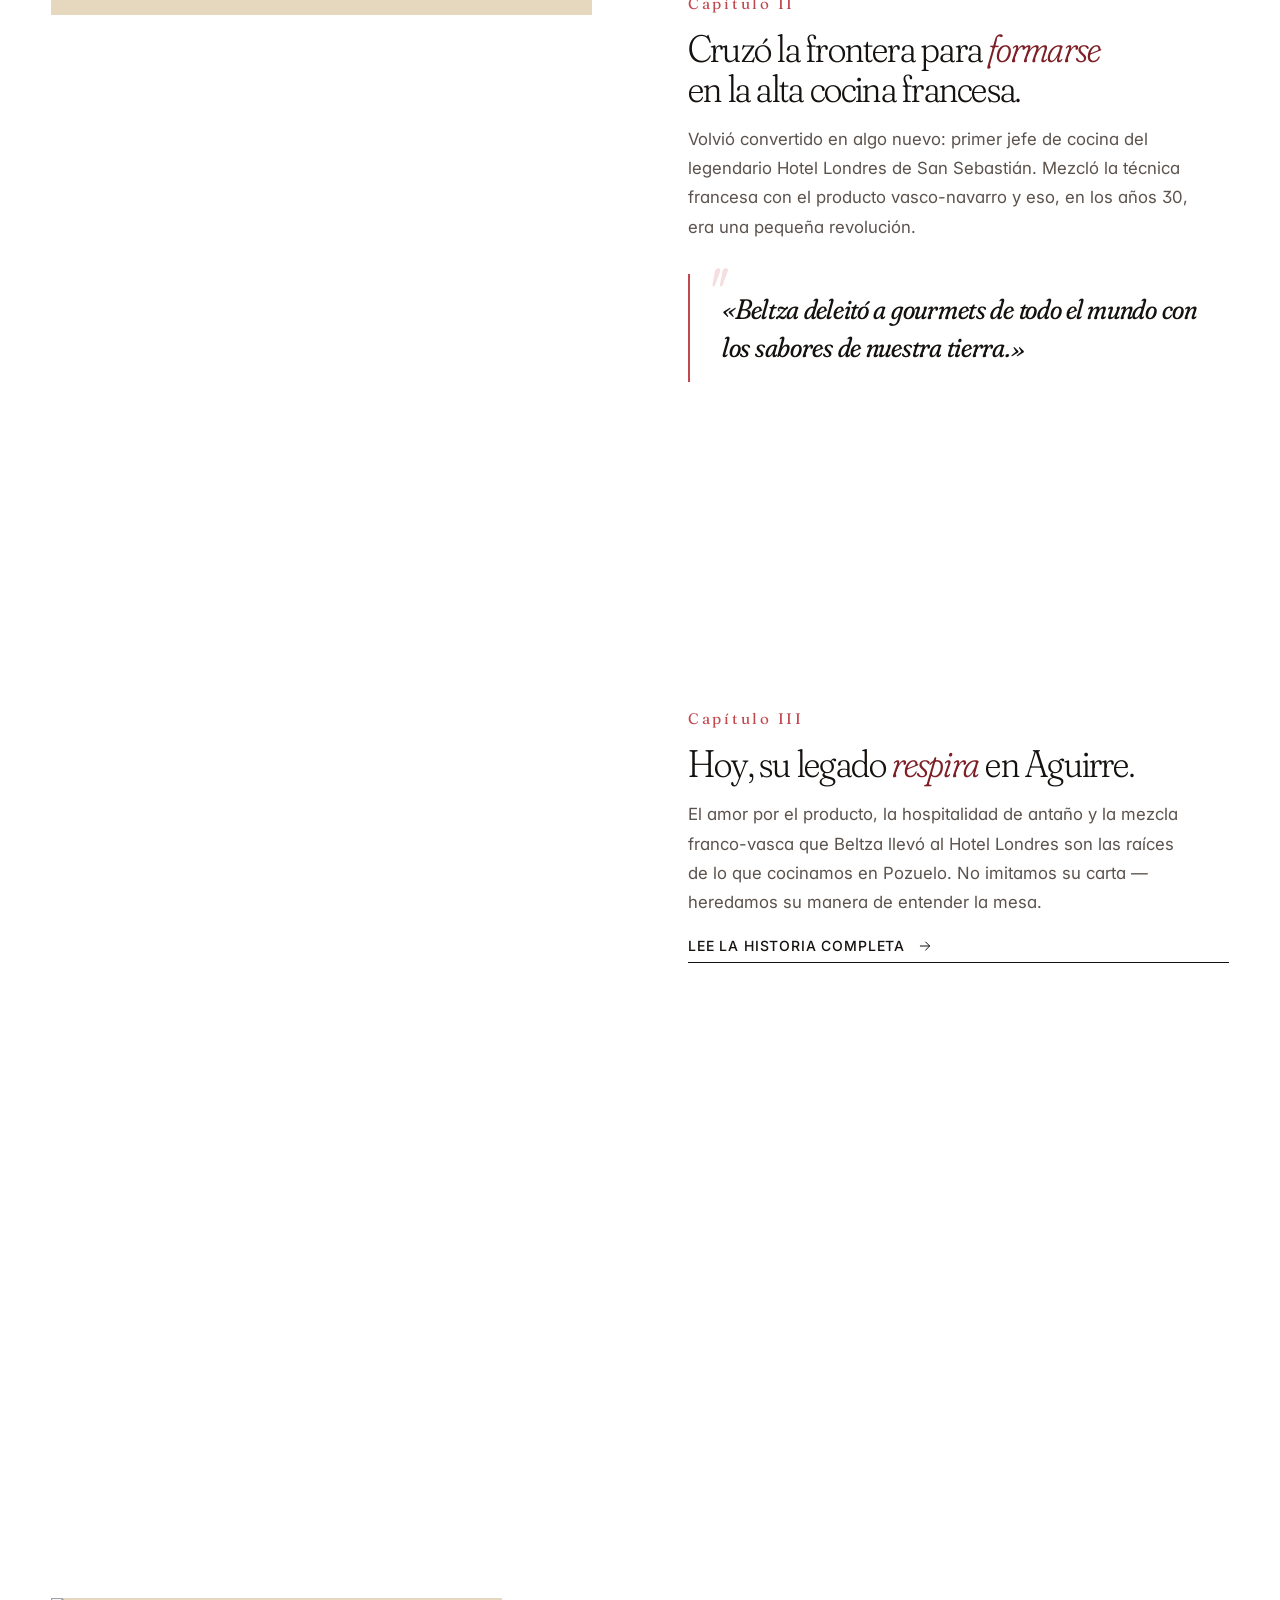
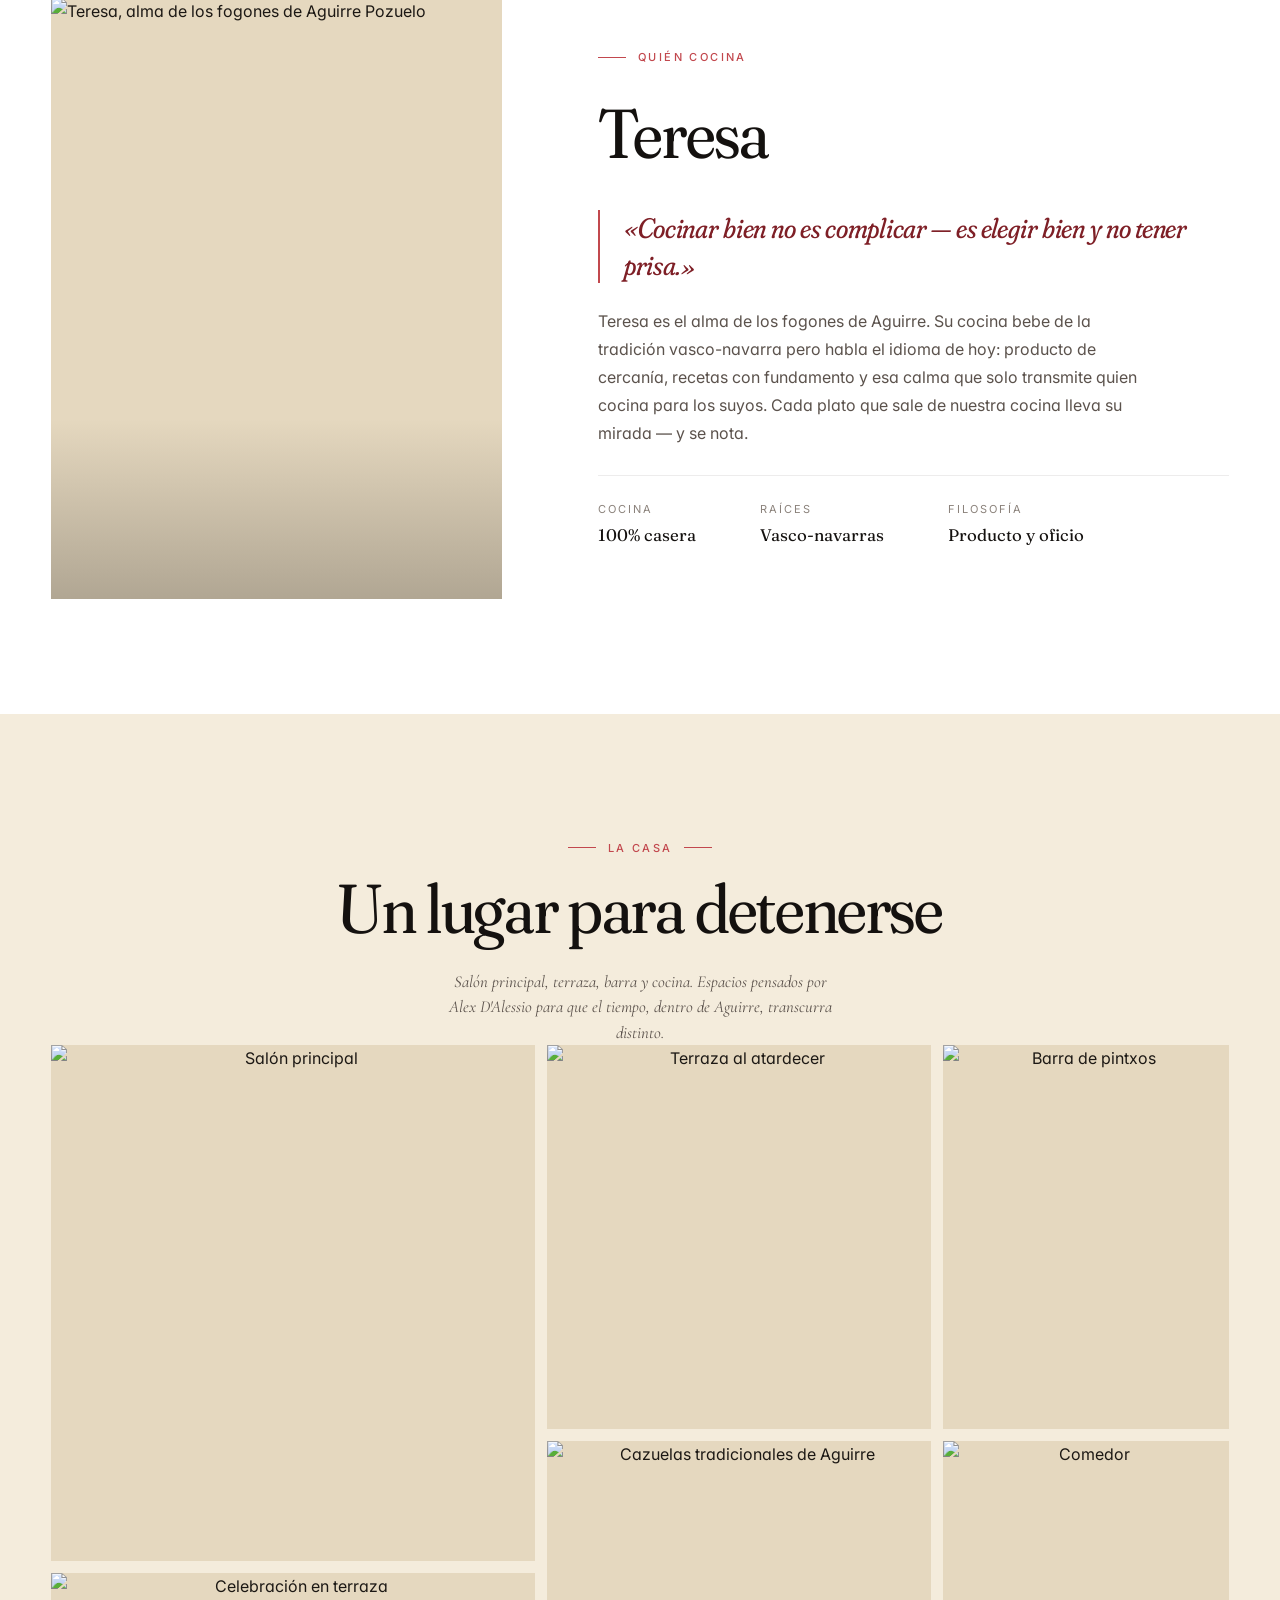
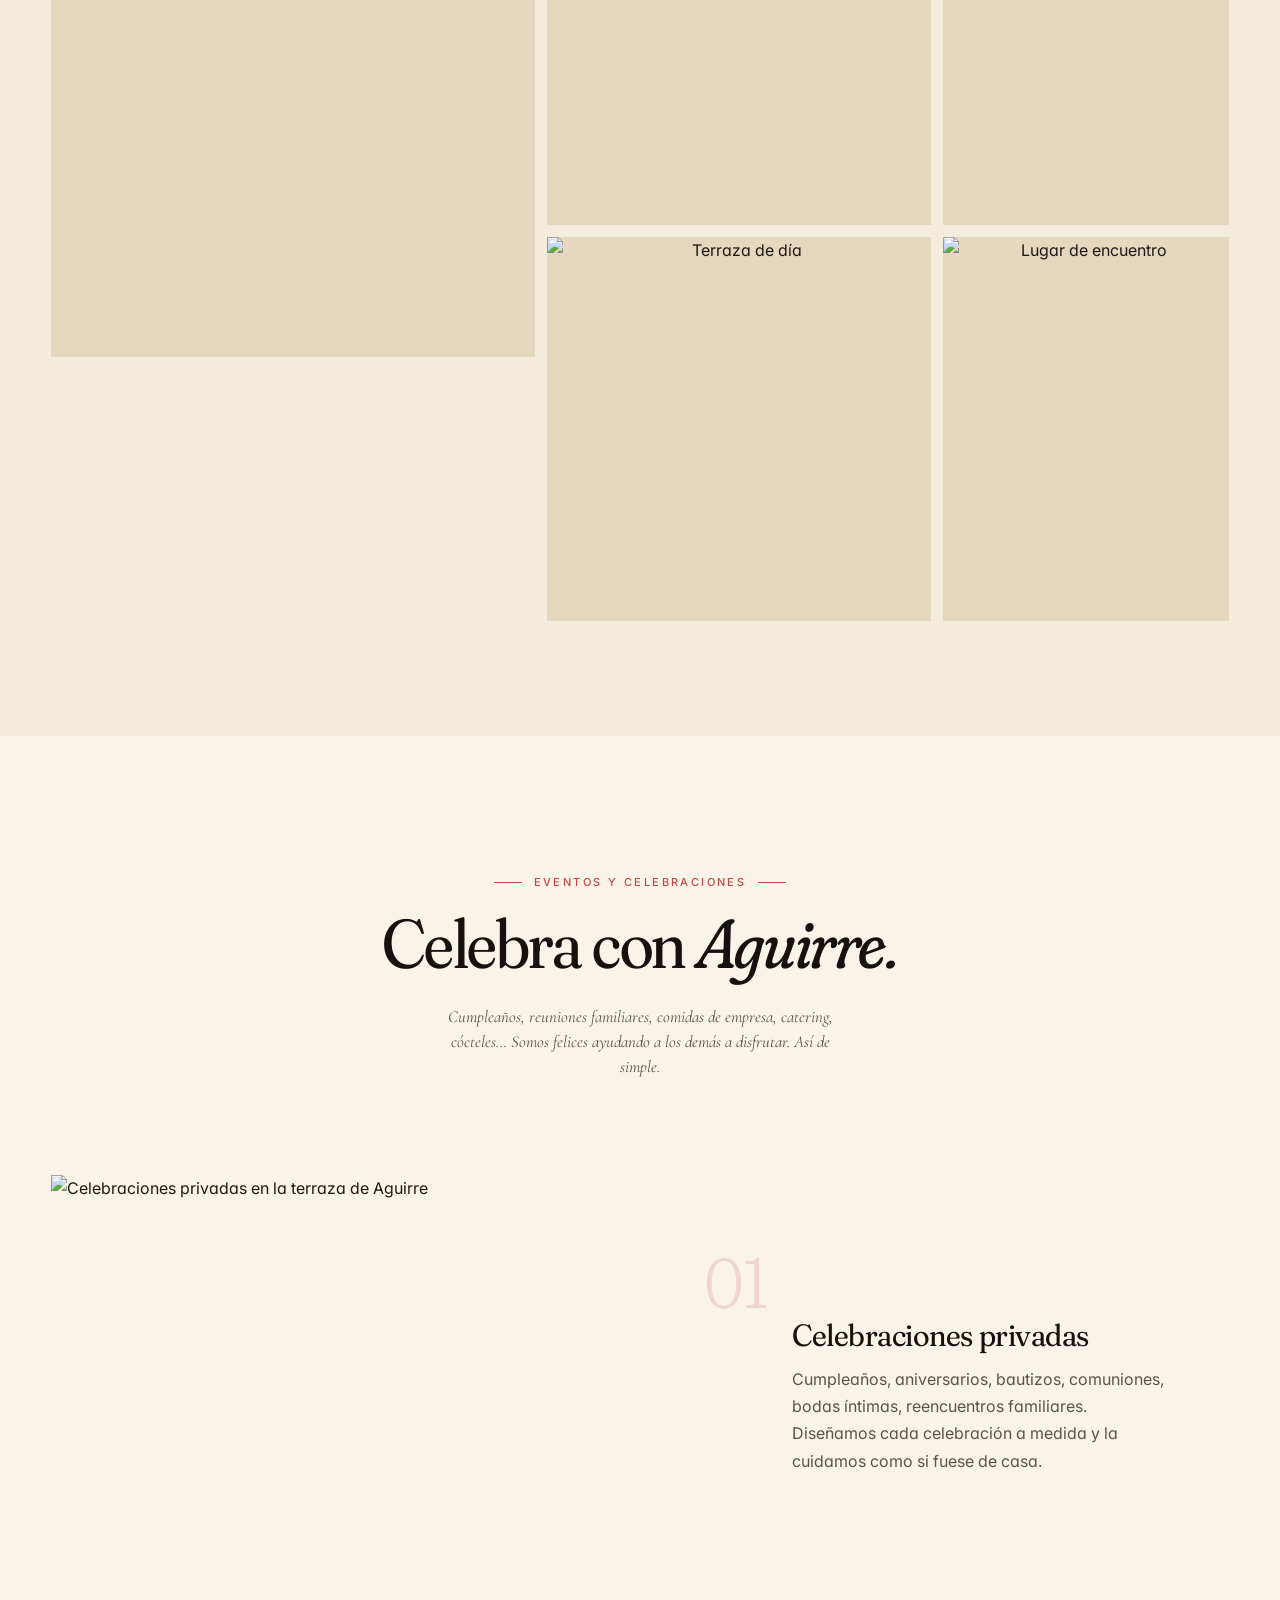
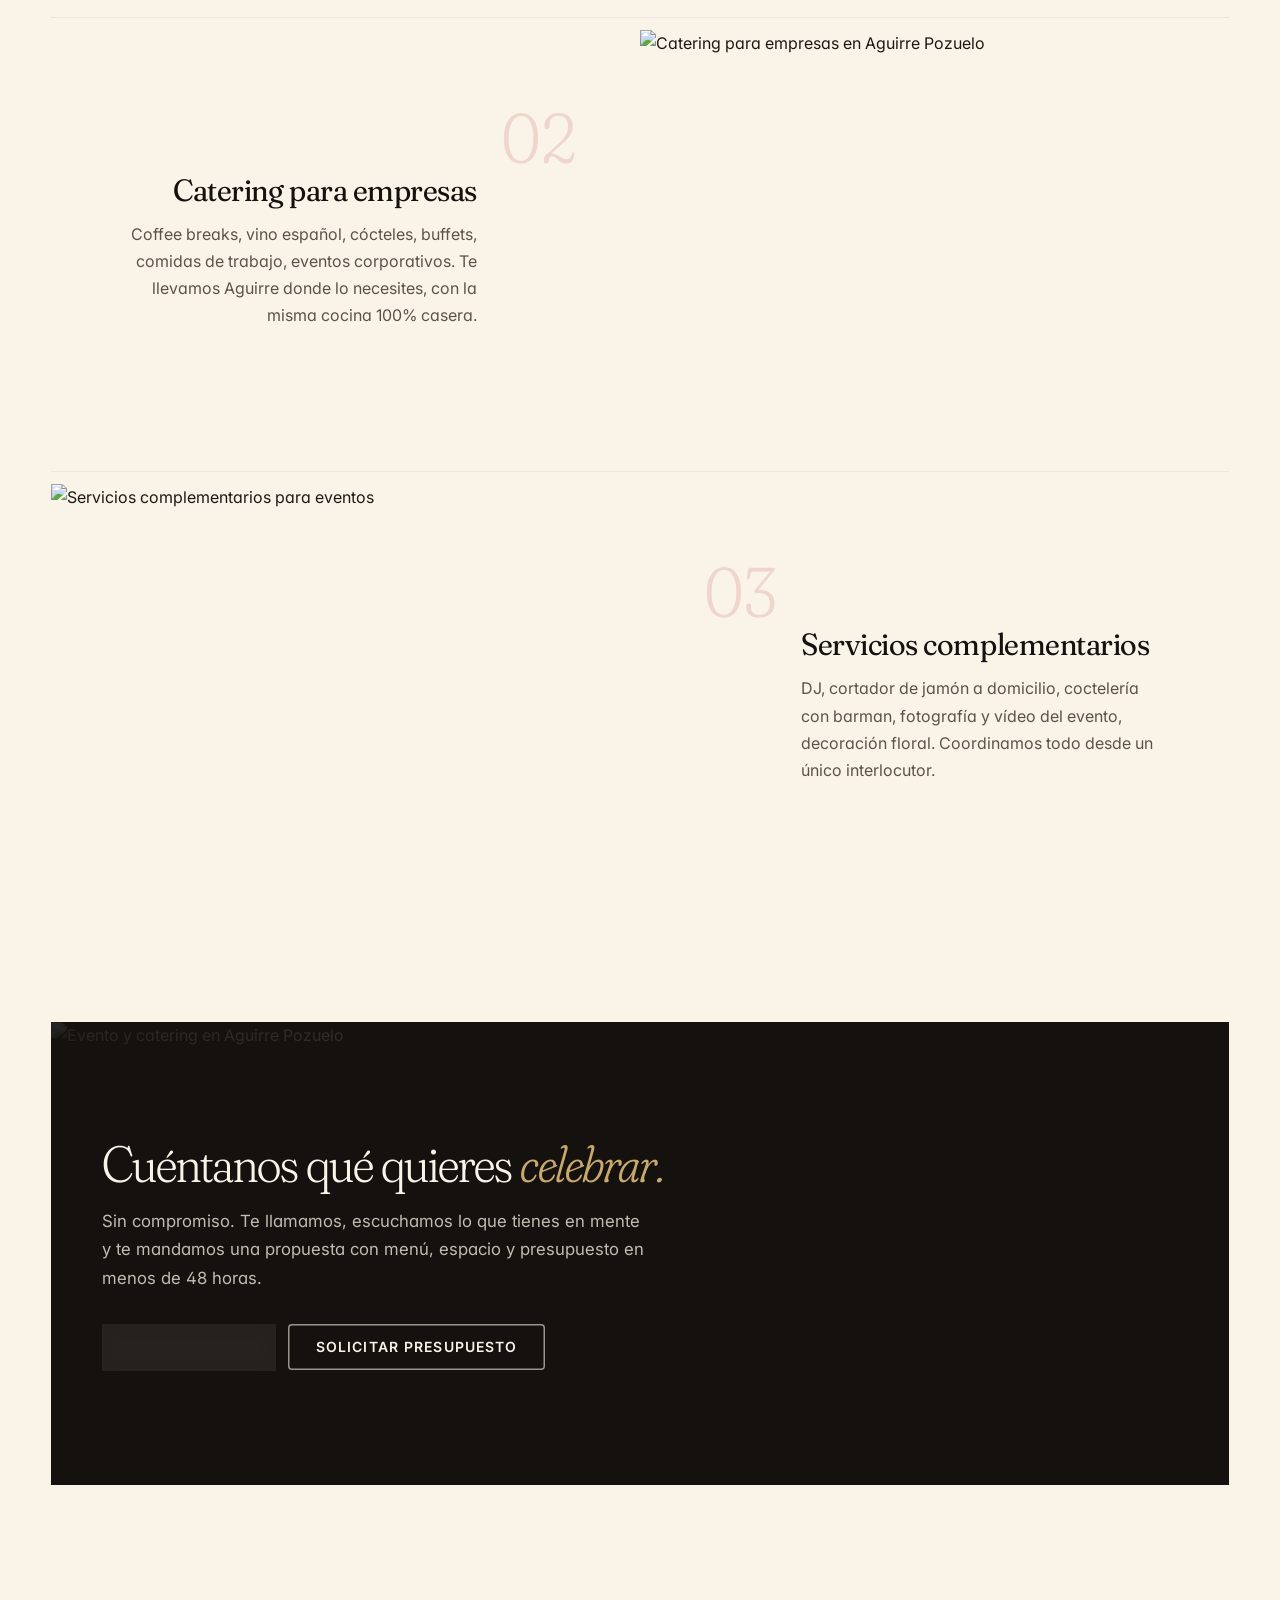
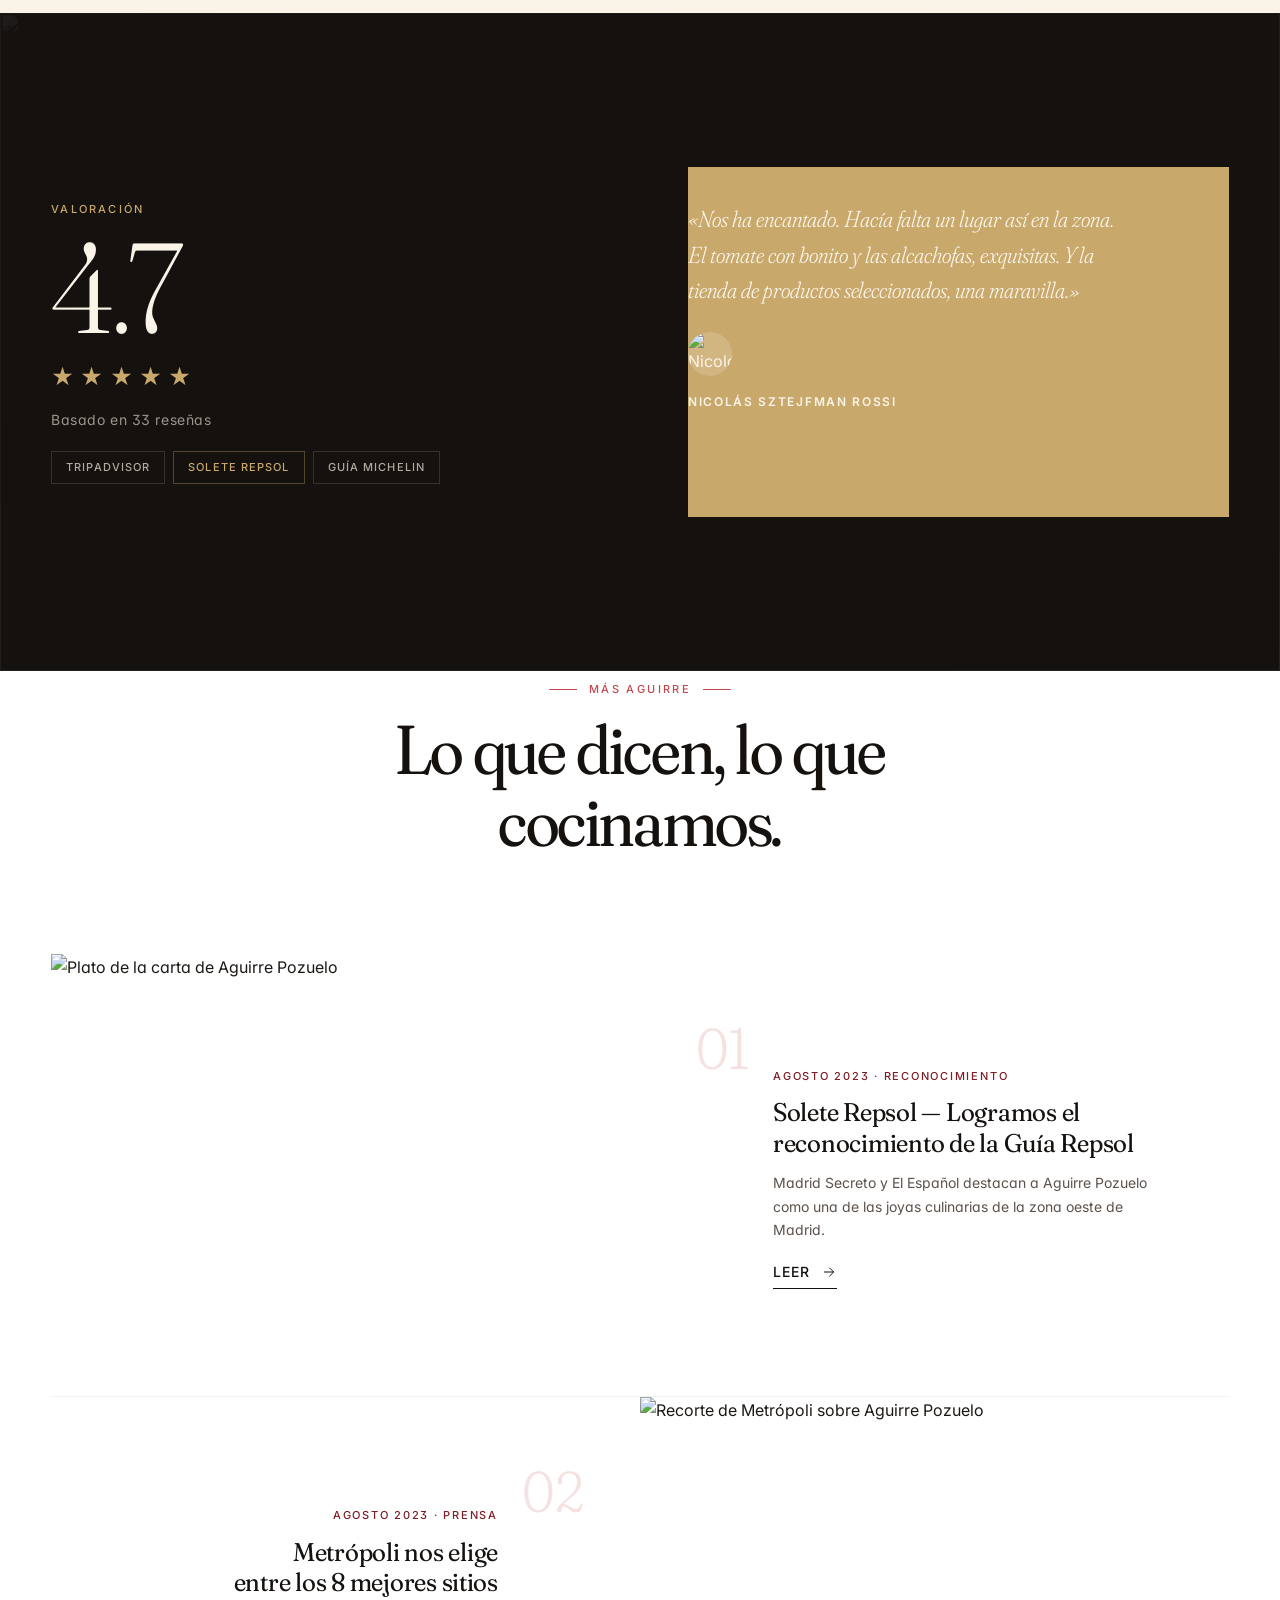
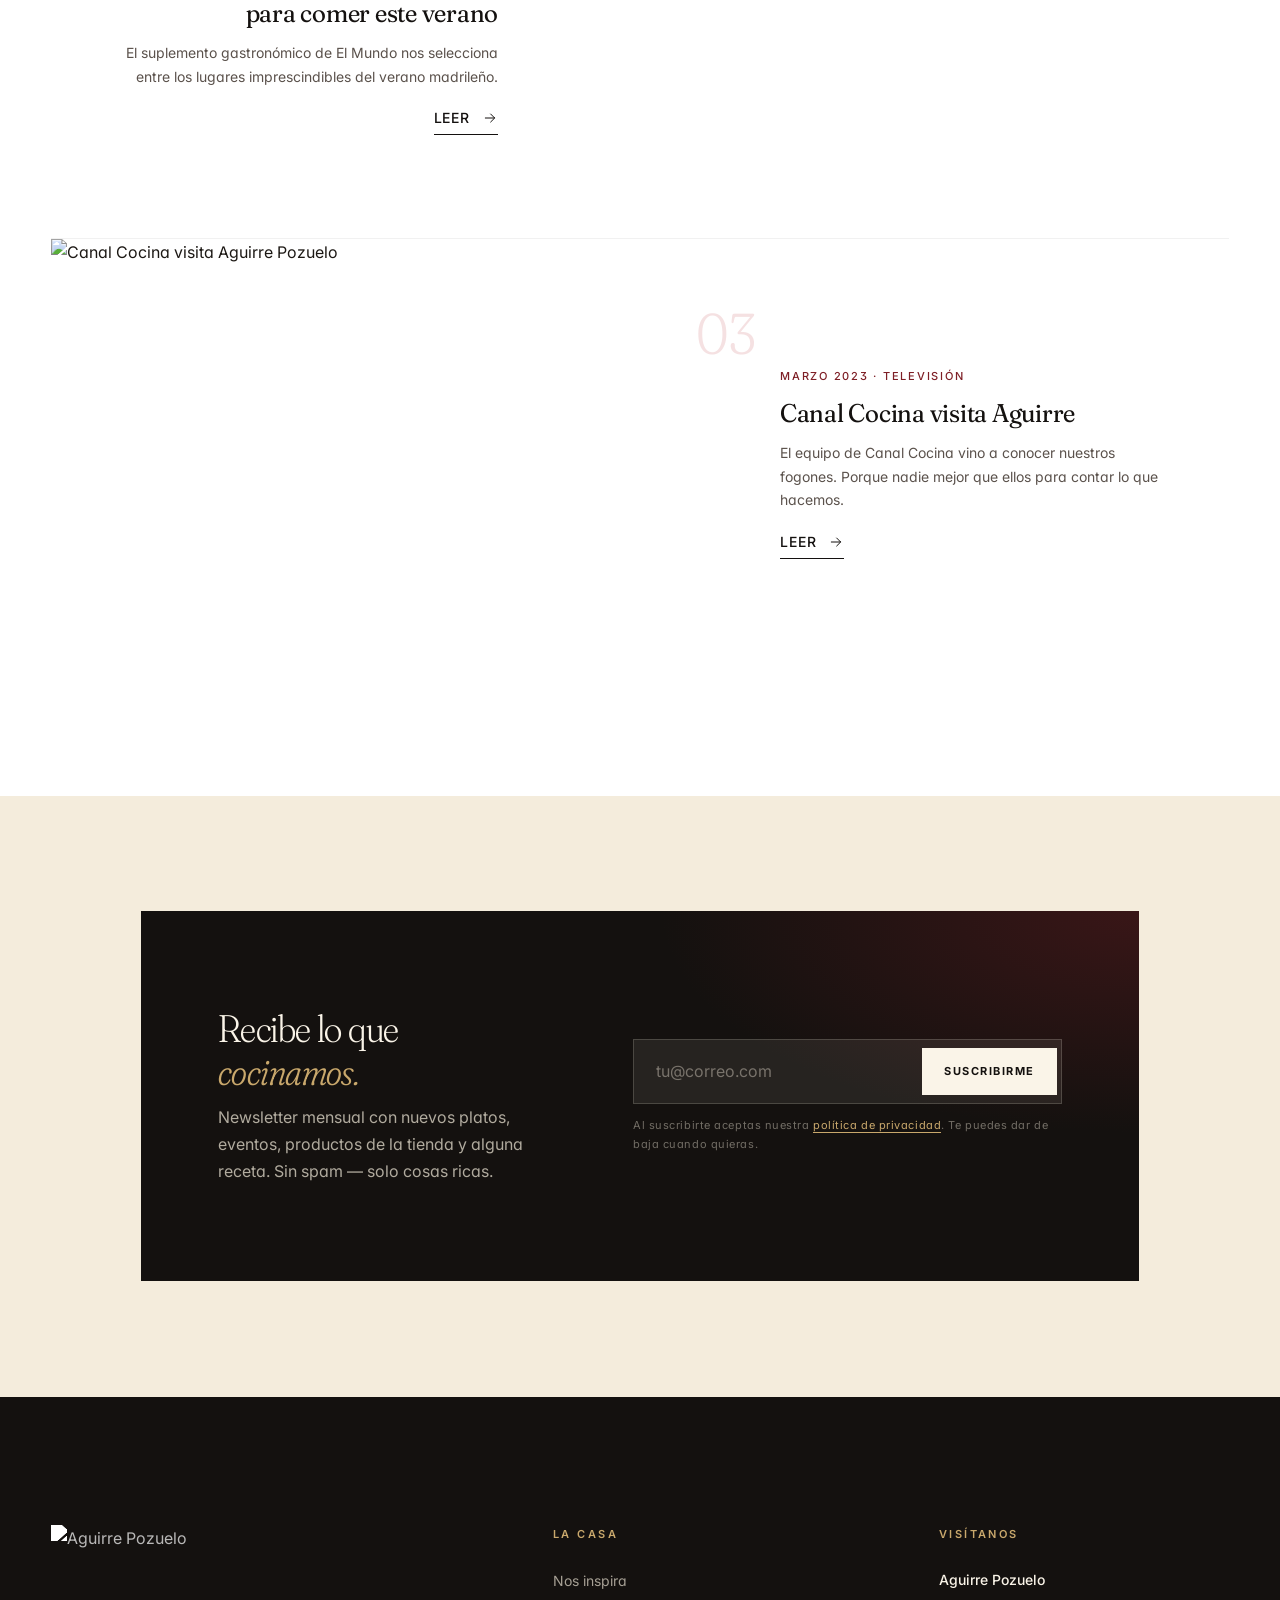
==== commit f73bb1c7: "@ feat: immersive social-proof reviews section with aggregate rating - Replace minimalist testimonia" ====
--- a/index.html
+++ b/index.html
@@ -516,69 +516,87 @@
       </div>
     </section>
 
-    <!-- ============ TESTIMONIALS ============ -->
-    <section class="tm" aria-label="Lo que dicen nuestros clientes">
+    <!-- ============ REVIEWS ============ -->
+    <section class="reviews" aria-label="Valoraciones de clientes">
+      <div class="reviews__bg">
+        <img src="https://aguirrepozuelo.com/wp-content/uploads/2025/09/terraza-2.jpg" alt="" loading="lazy" aria-hidden="true">
+      </div>
       <div class="container">
-        <div class="tm__quote-mark" aria-hidden="true">"</div>
-        <div class="tm__inner">
-          <div class="tm__progress" aria-hidden="true">
-            <div class="tm__progress-bar" id="tmProgressBar"></div>
-          </div>
-
-          <div class="tm__slides" id="tmSlides">
-            <div class="tm__slide is-active" data-tm="0">
-              <p class="tm__text">«Nos ha encantado. Hacía falta un lugar así en la zona. El tomate con bonito y las alcachofas, exquisitas. Y la tienda de productos seleccionados, una maravilla.»</p>
-              <div class="tm__footer-block">
-                <div class="tm__avatar"><img src="https://aguirrepozuelo.com/wp-content/uploads/2022/12/Nicolas-Sztejfman-Rossi.png" alt="Nicolás Sztejfman Rossi" loading="lazy"></div>
-                <span class="tm__author">Nicolás Sztejfman Rossi</span>
-                <span class="tm__stars">★★★★★</span>
-              </div>
-            </div>
-
-            <div class="tm__slide" data-tm="1">
-              <p class="tm__text">«Qué maravilla este nuevo lugar en Pozuelo. La comida de caerse muerta. Teresa transmite el amor por la cocina a cada momento. Una oda para los disfrutones.»</p>
-              <div class="tm__footer-block">
-                <div class="tm__avatar"><img src="https://aguirrepozuelo.com/wp-content/uploads/2022/12/Patricia-Silva.png" alt="Patricia Silva" loading="lazy"></div>
-                <span class="tm__author">Patricia Silva</span>
-                <span class="tm__stars">★★★★★</span>
-              </div>
-            </div>
-
-            <div class="tm__slide" data-tm="2">
-              <p class="tm__text">«Celebramos un cumpleaños familiar y todo fue genial. Las croquetas de cecina y la ensaladilla, espectaculares. La terraza es muy grande, tranquila y agradable.»</p>
-              <div class="tm__footer-block">
-                <div class="tm__avatar"><img src="https://aguirrepozuelo.com/wp-content/uploads/2022/12/Marisol-CP.png" alt="Marisol CP" loading="lazy"></div>
-                <span class="tm__author">Marisol CP</span>
-                <span class="tm__stars">★★★★★</span>
-              </div>
-            </div>
-
-            <div class="tm__slide" data-tm="3">
-              <p class="tm__text">«Es un sitio estupendo, me encanta a cualquier hora del día. Calidad, profesionalidad y un ambiente acogedor. Todos los ingredientes para disfrutar.»</p>
-              <div class="tm__footer-block">
-                <div class="tm__avatar"><img src="https://aguirrepozuelo.com/wp-content/uploads/2022/12/Maria-Jose.png" alt="María José González" loading="lazy"></div>
-                <span class="tm__author">María José González</span>
-                <span class="tm__stars">★★★★★</span>
-              </div>
-            </div>
-
-            <div class="tm__slide" data-tm="4">
-              <p class="tm__text">«Las croquetas de jamón y cecina, exquisitas. El bocadillo de pollo crujiente y la tarta de queso con toque de Idiazábal son imperdibles. Precios medios, repetiremos.»</p>
-              <div class="tm__footer-block">
-                <div class="tm__avatar"><img src="https://aguirrepozuelo.com/wp-content/uploads/2023/02/Cristina-M-Ponce.png" alt="Cristina Martínez Ponce" loading="lazy"></div>
-                <span class="tm__author">Cristina Martínez Ponce</span>
-                <span class="tm__stars">★★★★★</span>
-              </div>
-            </div>
-          </div>
-
-          <div class="tm__controls">
-            <button class="tm__ctrl" id="tmPrev" aria-label="Reseña anterior">
-              <svg width="18" height="18" viewBox="0 0 24 24" fill="none" stroke="currentColor" stroke-width="1.5" stroke-linecap="round"><path d="M19 12H5M11 18l-6-6 6-6"/></svg>
-            </button>
-            <button class="tm__ctrl" id="tmNext" aria-label="Siguiente reseña">
-              <svg width="18" height="18" viewBox="0 0 24 24" fill="none" stroke="currentColor" stroke-width="1.5" stroke-linecap="round"><path d="M5 12h14M13 6l6 6-6 6"/></svg>
-            </button>
+        <div class="reviews__inner">
+          <div class="reviews__score" data-reveal>
+            <span class="reviews__rating-label">Valoración</span>
+            <div class="reviews__rating">4.7</div>
+            <div class="reviews__stars-big">
+              <span>★</span><span>★</span><span>★</span><span>★</span><span>★</span>
+            </div>
+            <span class="reviews__count">Basado en 33 reseñas</span>
+            <div class="reviews__badges">
+              <span class="reviews__badge">TripAdvisor</span>
+              <span class="reviews__badge reviews__badge--gold">Solete Repsol</span>
+              <span class="reviews__badge">Guía Michelin</span>
+            </div>
+          </div>
+
+          <div class="reviews__carousel" data-reveal>
+            <div class="reviews__progress" aria-hidden="true">
+              <div class="reviews__progress-bar" id="tmProgressBar"></div>
+            </div>
+
+            <div class="reviews__slides" id="tmSlides">
+              <div class="reviews__slide is-active" data-tm="0">
+                <p class="reviews__text">«Nos ha encantado. Hacía falta un lugar así en la zona. El tomate con bonito y las alcachofas, exquisitas. Y la tienda de productos seleccionados, una maravilla.»</p>
+                <div class="reviews__footer">
+                  <div class="reviews__avatar"><img src="https://aguirrepozuelo.com/wp-content/uploads/2022/12/Nicolas-Sztejfman-Rossi.png" alt="Nicolás Sztejfman Rossi" loading="lazy"></div>
+                  <span class="reviews__author">Nicolás Sztejfman Rossi</span>
+                  <span class="reviews__stars">★★★★★</span>
+                </div>
+              </div>
+
+              <div class="reviews__slide" data-tm="1">
+                <p class="reviews__text">«Qué maravilla este nuevo lugar en Pozuelo. La comida de caerse muerta. Teresa transmite el amor por la cocina a cada momento. Una oda para los disfrutones.»</p>
+                <div class="reviews__footer">
+                  <div class="reviews__avatar"><img src="https://aguirrepozuelo.com/wp-content/uploads/2022/12/Patricia-Silva.png" alt="Patricia Silva" loading="lazy"></div>
+                  <span class="reviews__author">Patricia Silva</span>
+                  <span class="reviews__stars">★★★★★</span>
+                </div>
+              </div>
+
+              <div class="reviews__slide" data-tm="2">
+                <p class="reviews__text">«Celebramos un cumpleaños familiar y todo fue genial. Las croquetas de cecina y la ensaladilla, espectaculares. La terraza es muy grande, tranquila y agradable.»</p>
+                <div class="reviews__footer">
+                  <div class="reviews__avatar"><img src="https://aguirrepozuelo.com/wp-content/uploads/2022/12/Marisol-CP.png" alt="Marisol CP" loading="lazy"></div>
+                  <span class="reviews__author">Marisol CP</span>
+                  <span class="reviews__stars">★★★★★</span>
+                </div>
+              </div>
+
+              <div class="reviews__slide" data-tm="3">
+                <p class="reviews__text">«Es un sitio estupendo, me encanta a cualquier hora del día. Calidad, profesionalidad y un ambiente acogedor. Todos los ingredientes para disfrutar.»</p>
+                <div class="reviews__footer">
+                  <div class="reviews__avatar"><img src="https://aguirrepozuelo.com/wp-content/uploads/2022/12/Maria-Jose.png" alt="María José González" loading="lazy"></div>
+                  <span class="reviews__author">María José González</span>
+                  <span class="reviews__stars">★★★★★</span>
+                </div>
+              </div>
+
+              <div class="reviews__slide" data-tm="4">
+                <p class="reviews__text">«Las croquetas de jamón y cecina, exquisitas. El bocadillo de pollo crujiente y la tarta de queso con toque de Idiazábal son imperdibles. Precios medios, repetiremos.»</p>
+                <div class="reviews__footer">
+                  <div class="reviews__avatar"><img src="https://aguirrepozuelo.com/wp-content/uploads/2023/02/Cristina-M-Ponce.png" alt="Cristina Martínez Ponce" loading="lazy"></div>
+                  <span class="reviews__author">Cristina Martínez Ponce</span>
+                  <span class="reviews__stars">★★★★★</span>
+                </div>
+              </div>
+            </div>
+
+            <div class="reviews__controls">
+              <button class="reviews__ctrl" id="tmPrev" aria-label="Reseña anterior">
+                <svg width="18" height="18" viewBox="0 0 24 24" fill="none" stroke="currentColor" stroke-width="1.5" stroke-linecap="round"><path d="M19 12H5M11 18l-6-6 6-6"/></svg>
+              </button>
+              <button class="reviews__ctrl" id="tmNext" aria-label="Siguiente reseña">
+                <svg width="18" height="18" viewBox="0 0 24 24" fill="none" stroke="currentColor" stroke-width="1.5" stroke-linecap="round"><path d="M5 12h14M13 6l6 6-6 6"/></svg>
+              </button>
+            </div>
           </div>
         </div>
       </div>
--- a/css/style.css
+++ b/css/style.css
@@ -1509,123 +1509,189 @@
   max-width: 50ch;
 }
 
-/* === 14. TESTIMONIALS (carrusel editorial) ======================= */
-.tm {
-  position: relative;
-  padding: clamp(96px, 12vw, 160px) 0;
-  background: var(--cream);
+/* === 14. REVIEWS (social proof inmersivo) ======================= */
+.reviews {
+  position: relative;
+  padding: clamp(80px, 12vw, 160px) 0;
+  background: var(--ink-deep);
+  color: var(--cream-soft);
   overflow: hidden;
-}
-.tm__quote-mark {
-  position: absolute;
-  top: 6vw;
-  left: 50%;
-  transform: translateX(-50%);
+  isolation: isolate;
+}
+.reviews__bg {
+  position: absolute;
+  inset: 0;
+  z-index: -1;
+}
+.reviews__bg img {
+  width: 100%;
+  height: 100%;
+  object-fit: cover;
+  opacity: 0.42;
+  filter: saturate(0.7) brightness(0.5);
+}
+.reviews__bg::after {
+  content: '';
+  position: absolute;
+  inset: 0;
+  background: linear-gradient(160deg, rgba(20, 17, 15, 0.75) 0%, rgba(20, 17, 15, 0.5) 100%);
+}
+.reviews__inner {
+  display: grid;
+  grid-template-columns: 1fr 1fr;
+  gap: var(--s-9);
+  align-items: center;
+  position: relative;
+  z-index: 1;
+}
+.reviews__score {
+  display: flex;
+  flex-direction: column;
+  align-items: flex-start;
+  gap: var(--s-3);
+}
+.reviews__rating-label {
+  font-family: var(--ff-ui);
+  font-size: var(--fs-micro);
+  letter-spacing: 0.2em;
+  text-transform: uppercase;
+  color: var(--gold-pale);
+  font-weight: 500;
+}
+.reviews__rating {
   font-family: var(--ff-display);
-  font-style: italic;
-  font-size: clamp(12rem, 22vw, 26rem);
-  line-height: 0.7;
-  color: var(--wine-bright);
-  opacity: 0.08;
-  pointer-events: none;
-  user-select: none;
-  font-variation-settings: 'opsz' 144, 'SOFT' 100;
-}
-.tm__inner {
-  position: relative;
-  max-width: 880px;
-  margin: 0 auto;
-  text-align: center;
-  z-index: 1;
-}
-.tm__progress {
+  font-size: clamp(5rem, 10vw, 8rem);
+  font-weight: 300;
+  line-height: 0.9;
+  color: var(--cream-soft);
+  font-variation-settings: 'opsz' 144, 'SOFT' 30;
+  letter-spacing: -0.03em;
+}
+.reviews__stars-big {
+  display: flex;
+  gap: 4px;
+  font-size: 1.4rem;
+  color: var(--gold-pale);
+  letter-spacing: 0.1em;
+}
+.reviews__count {
+  font-family: var(--ff-ui);
+  font-size: var(--fs-body-sm);
+  color: rgba(244, 236, 220, 0.6);
+  letter-spacing: 0.04em;
+}
+.reviews__badges {
+  display: flex;
+  gap: var(--s-2);
+  flex-wrap: wrap;
+  margin-top: var(--s-2);
+}
+.reviews__badge {
+  display: inline-block;
+  padding: 6px 14px;
+  font-family: var(--ff-ui);
+  font-size: var(--fs-micro);
+  font-weight: 500;
+  letter-spacing: 0.1em;
+  text-transform: uppercase;
+  color: rgba(244, 236, 220, 0.7);
+  border: 1px solid rgba(244, 236, 220, 0.15);
+}
+.reviews__badge--gold {
+  color: var(--gold-pale);
+  border-color: rgba(201, 168, 108, 0.35);
+}
+.reviews__carousel {
+  position: relative;
+}
+.reviews__progress {
   width: 100%;
-  max-width: 320px;
-  margin: 0 auto var(--s-7);
+  max-width: 240px;
+  margin-bottom: var(--s-6);
   height: 2px;
-  background: rgba(28, 24, 20, 0.10);
+  background: rgba(244, 236, 220, 0.12);
   overflow: hidden;
-  position: relative;
-}
-.tm__progress-bar {
+}
+.reviews__progress-bar {
   position: absolute;
   inset: 0;
-  background: var(--wine);
+  background: var(--gold-pale);
   transform-origin: left;
   transform: scaleX(0);
 }
-.tm__slides {
-  position: relative;
-  min-height: 280px;
-}
-.tm__slide {
+.reviews__slides {
+  position: relative;
+  min-height: 240px;
+}
+.reviews__slide {
   position: absolute;
   inset: 0;
   display: flex;
   flex-direction: column;
-  align-items: center;
   opacity: 0;
   visibility: hidden;
-  transition: opacity 0.6s var(--ease-out-expo);
-}
-.tm__slide.is-active { opacity: 1; visibility: visible; }
-.tm__text {
+  transition: opacity 0.7s var(--ease-out-expo);
+}
+.reviews__slide.is-active { opacity: 1; visibility: visible; }
+.reviews__text {
   font-family: var(--ff-display);
-  font-size: clamp(1.3rem, 2.4vw, 2rem);
+  font-size: clamp(1.15rem, 1.8vw, 1.45rem);
   font-weight: 300;
   font-style: italic;
-  line-height: 1.4;
-  color: var(--ink-deep);
-  font-variation-settings: 'opsz' 144, 'SOFT' 80;
-  margin-bottom: var(--s-6);
+  line-height: 1.55;
+  color: var(--cream-soft);
+  font-variation-settings: 'opsz' 144, 'SOFT' 70;
+  margin-bottom: var(--s-5);
   text-wrap: balance;
-  max-width: 38ch;
-}
-.tm__footer-block {
+  flex: 1;
+}
+.reviews__footer {
   display: flex;
   flex-direction: column;
-  align-items: center;
   gap: var(--s-3);
 }
-.tm__author {
+.reviews__avatar {
+  width: 44px;
+  height: 44px;
+  border-radius: 50%;
+  overflow: hidden;
+  background: rgba(244, 236, 220, 0.2);
+  margin-bottom: var(--s-1);
+}
+.reviews__avatar img { width: 100%; height: 100%; object-fit: cover; }
+.reviews__author {
   font-family: var(--ff-ui);
   font-size: var(--fs-meta);
-  letter-spacing: 0.16em;
+  letter-spacing: 0.14em;
   text-transform: uppercase;
-  color: var(--ink-deep);
+  color: var(--cream-soft);
   font-weight: 600;
 }
-.tm__stars {
+.reviews__stars {
   color: var(--gold-pale);
   letter-spacing: 0.3em;
   font-size: 0.85rem;
 }
-.tm__avatar {
-  width: 52px;
-  height: 52px;
+.reviews__controls {
+  display: flex;
+  gap: var(--s-3);
+  margin-top: var(--s-6);
+}
+.reviews__ctrl {
+  width: 44px; height: 44px;
   border-radius: 50%;
-  overflow: hidden;
-  background: var(--bone);
-}
-.tm__avatar img { width: 100%; height: 100%; object-fit: cover; }
-.tm__controls {
-  display: flex;
+  background: rgba(244, 236, 220, 0.08);
+  display: inline-flex;
+  align-items: center;
   justify-content: center;
-  gap: var(--s-4);
-  margin-top: var(--s-7);
-}
-.tm__ctrl {
-  width: 48px; height: 48px;
-  border-radius: 50%;
-  background: var(--paper);
-  display: inline-flex;
-  align-items: center;
-  justify-content: center;
-  box-shadow: var(--shadow-1);
-  transition: background var(--dur-fast) var(--ease-out-expo), color var(--dur-fast) var(--ease-out-expo);
-  color: var(--ink-deep);
-}
-.tm__ctrl:hover { background: var(--ink-deep); color: var(--cream-soft); }
+  border: 1px solid rgba(244, 236, 220, 0.12);
+  color: var(--cream-soft);
+  transition: background var(--dur-fast) var(--ease-out-expo), border-color var(--dur-fast) var(--ease-out-expo);
+}
+.reviews__ctrl:hover {
+  background: rgba(244, 236, 220, 0.18);
+  border-color: rgba(244, 236, 220, 0.3);
+}
 
 /* === 15. BLOG / PRESS PREVIEW (editorial alternante) ============ */
 .posts-editorial {
@@ -2332,6 +2398,8 @@
   .gallery__item--f { grid-column: span 6; }
   .gallery__item--g { grid-column: span 6; }
   .gallery__item--h { grid-column: span 12; }
+  .reviews__inner { grid-template-columns: 1fr; gap: var(--s-8); text-align: center; }
+  .reviews__score { align-items: center; }
 }
 
 @media (max-width: 768px) {
@@ -2364,6 +2432,8 @@
   .post-row--reverse .post-row__excerpt { margin-left: 0; }
   .post-row__body { padding: 32px 20px; }
   .post-row__media { aspect-ratio: 16/9; }
+  .reviews__inner { gap: var(--s-8); }
+  .reviews__rating { font-size: clamp(4rem, 16vw, 6rem); }
   .dish { grid-template-columns: 1fr; }
   .dish--reverse .dish__media { order: -1; }
   .dish--reverse .dish__body { order: 0; text-align: left; }
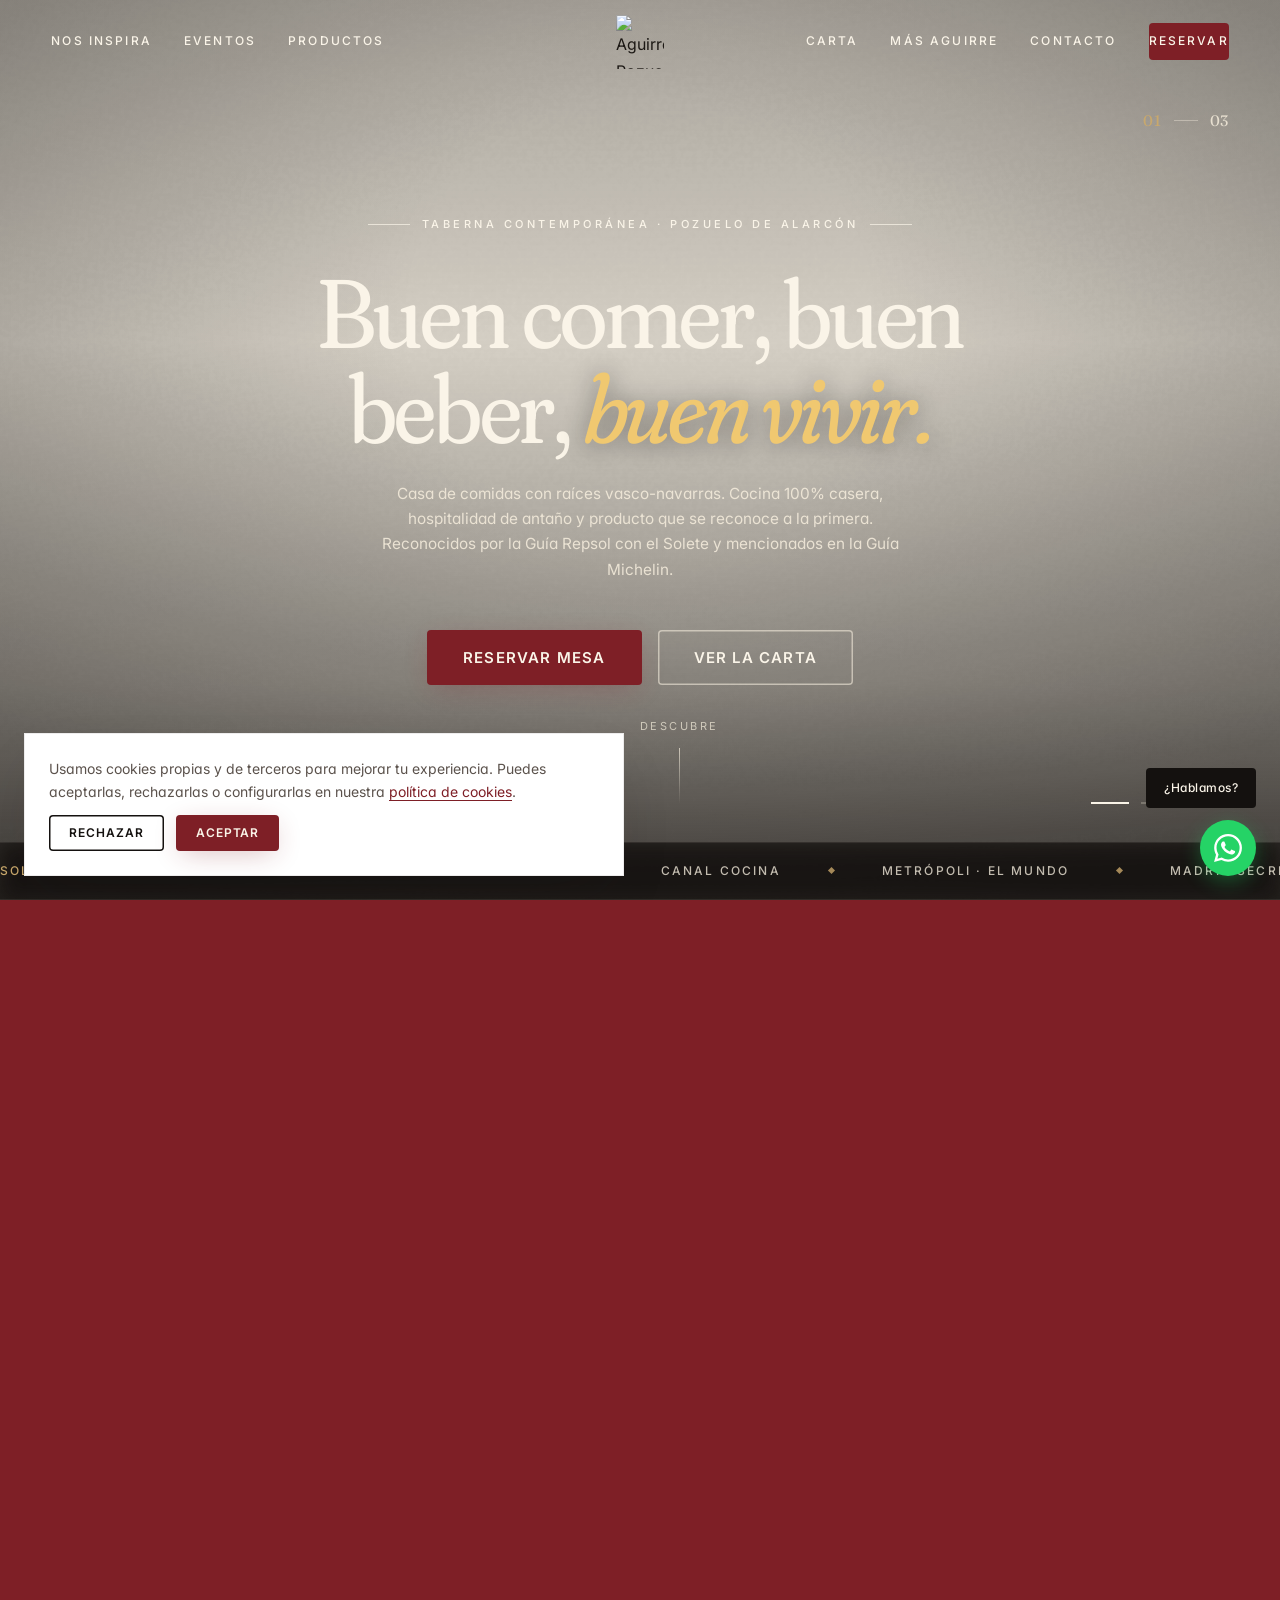
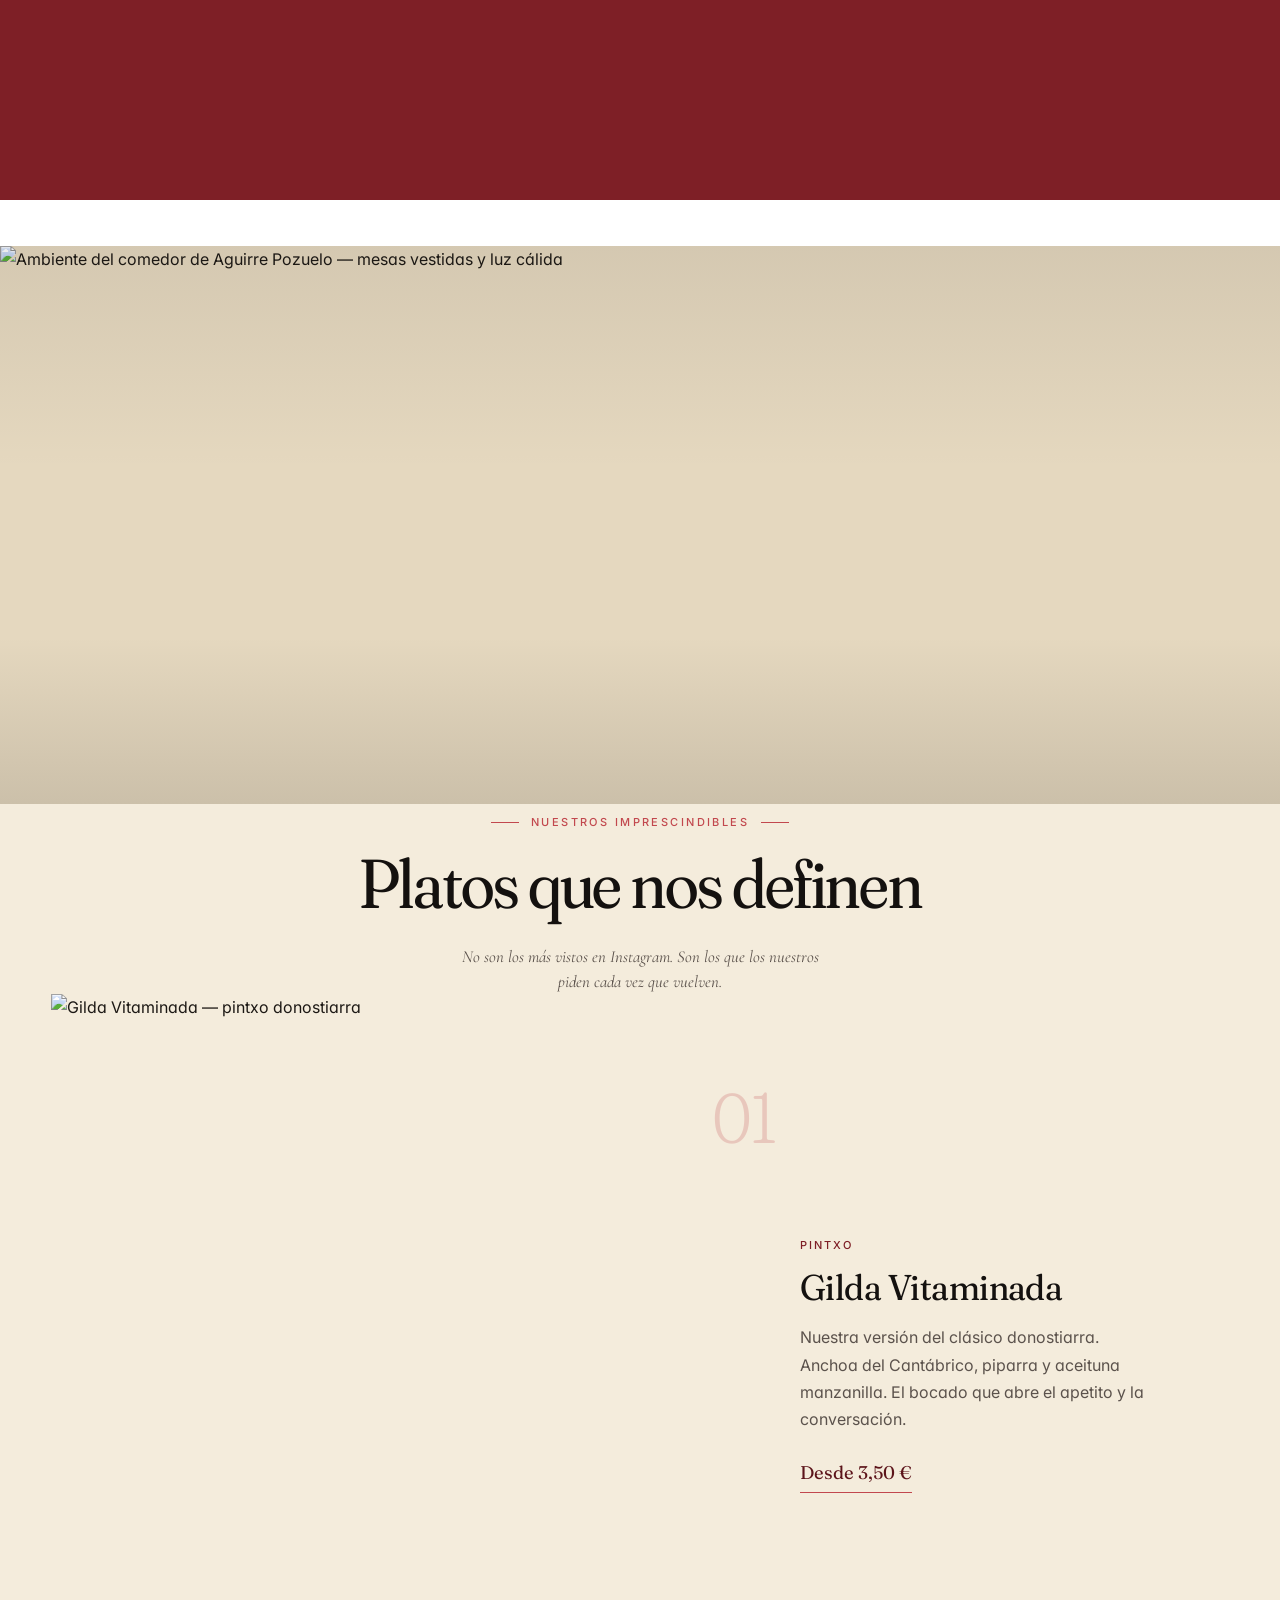
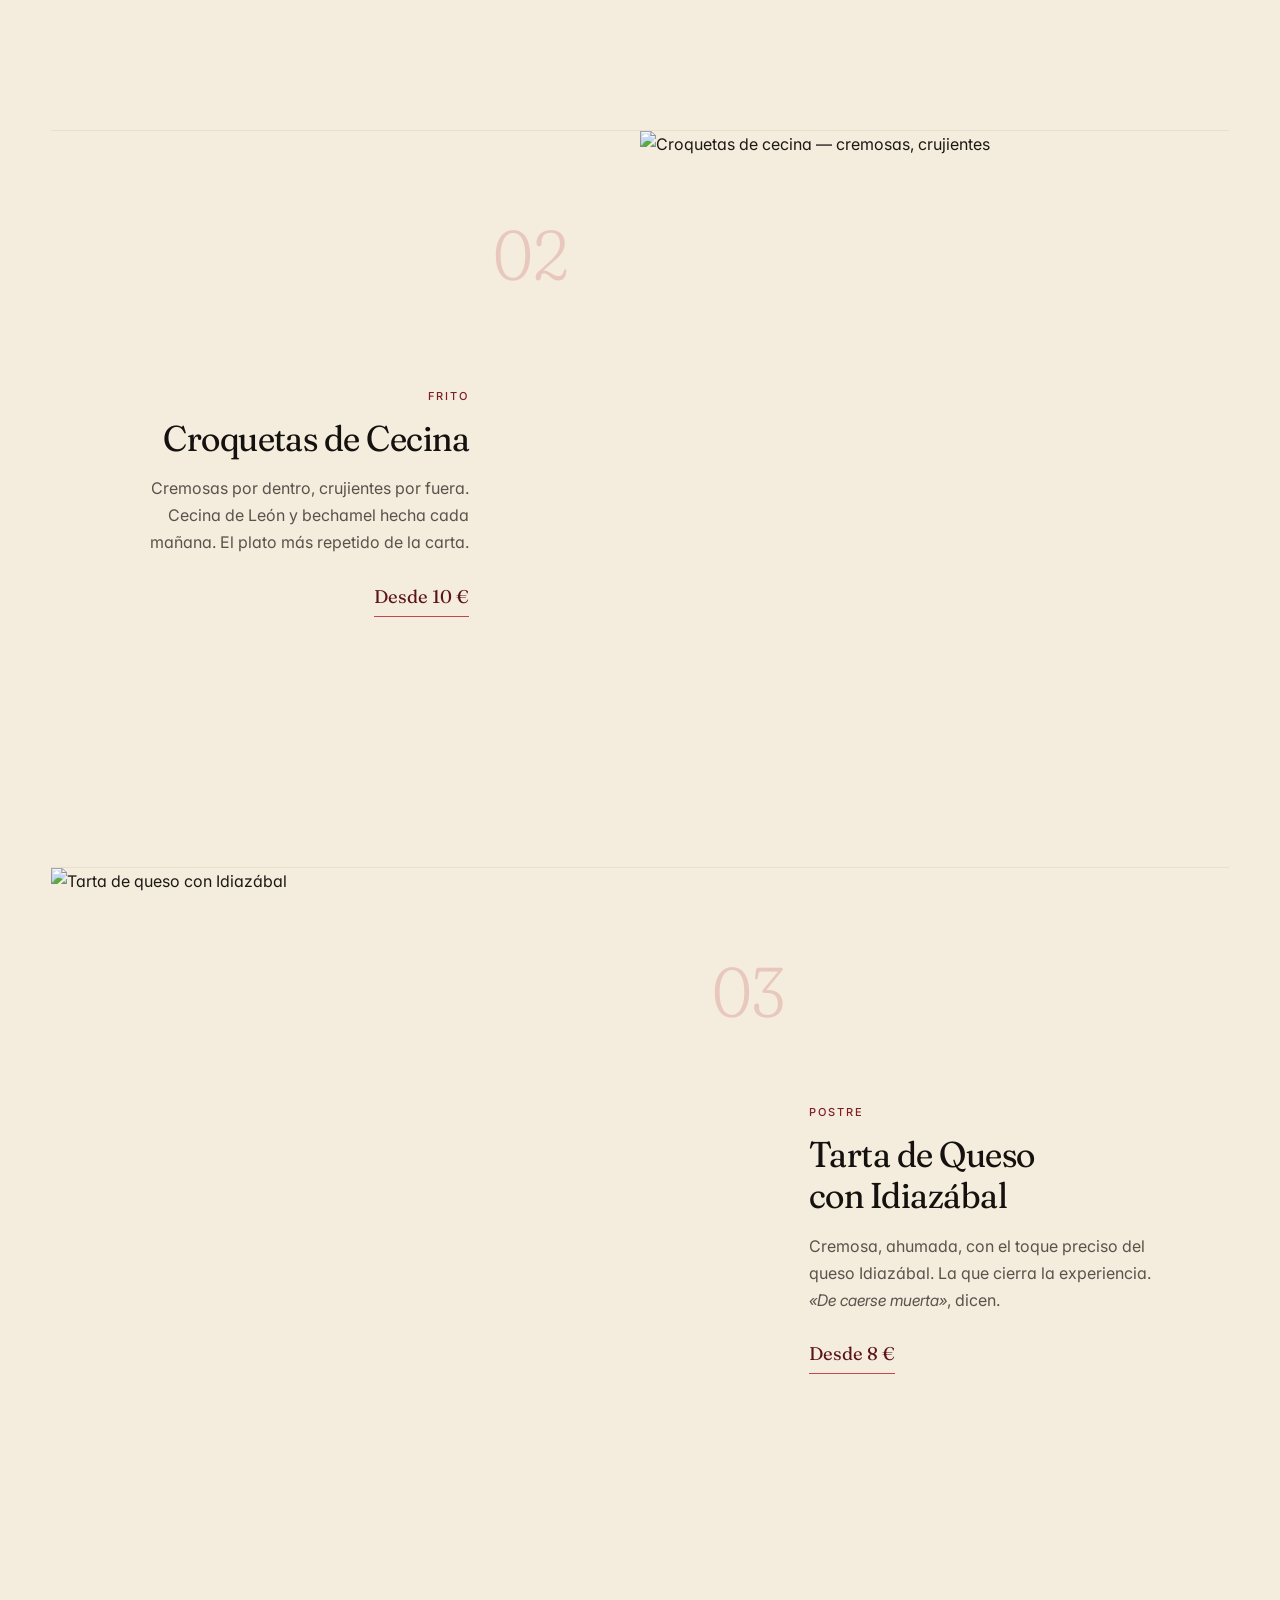
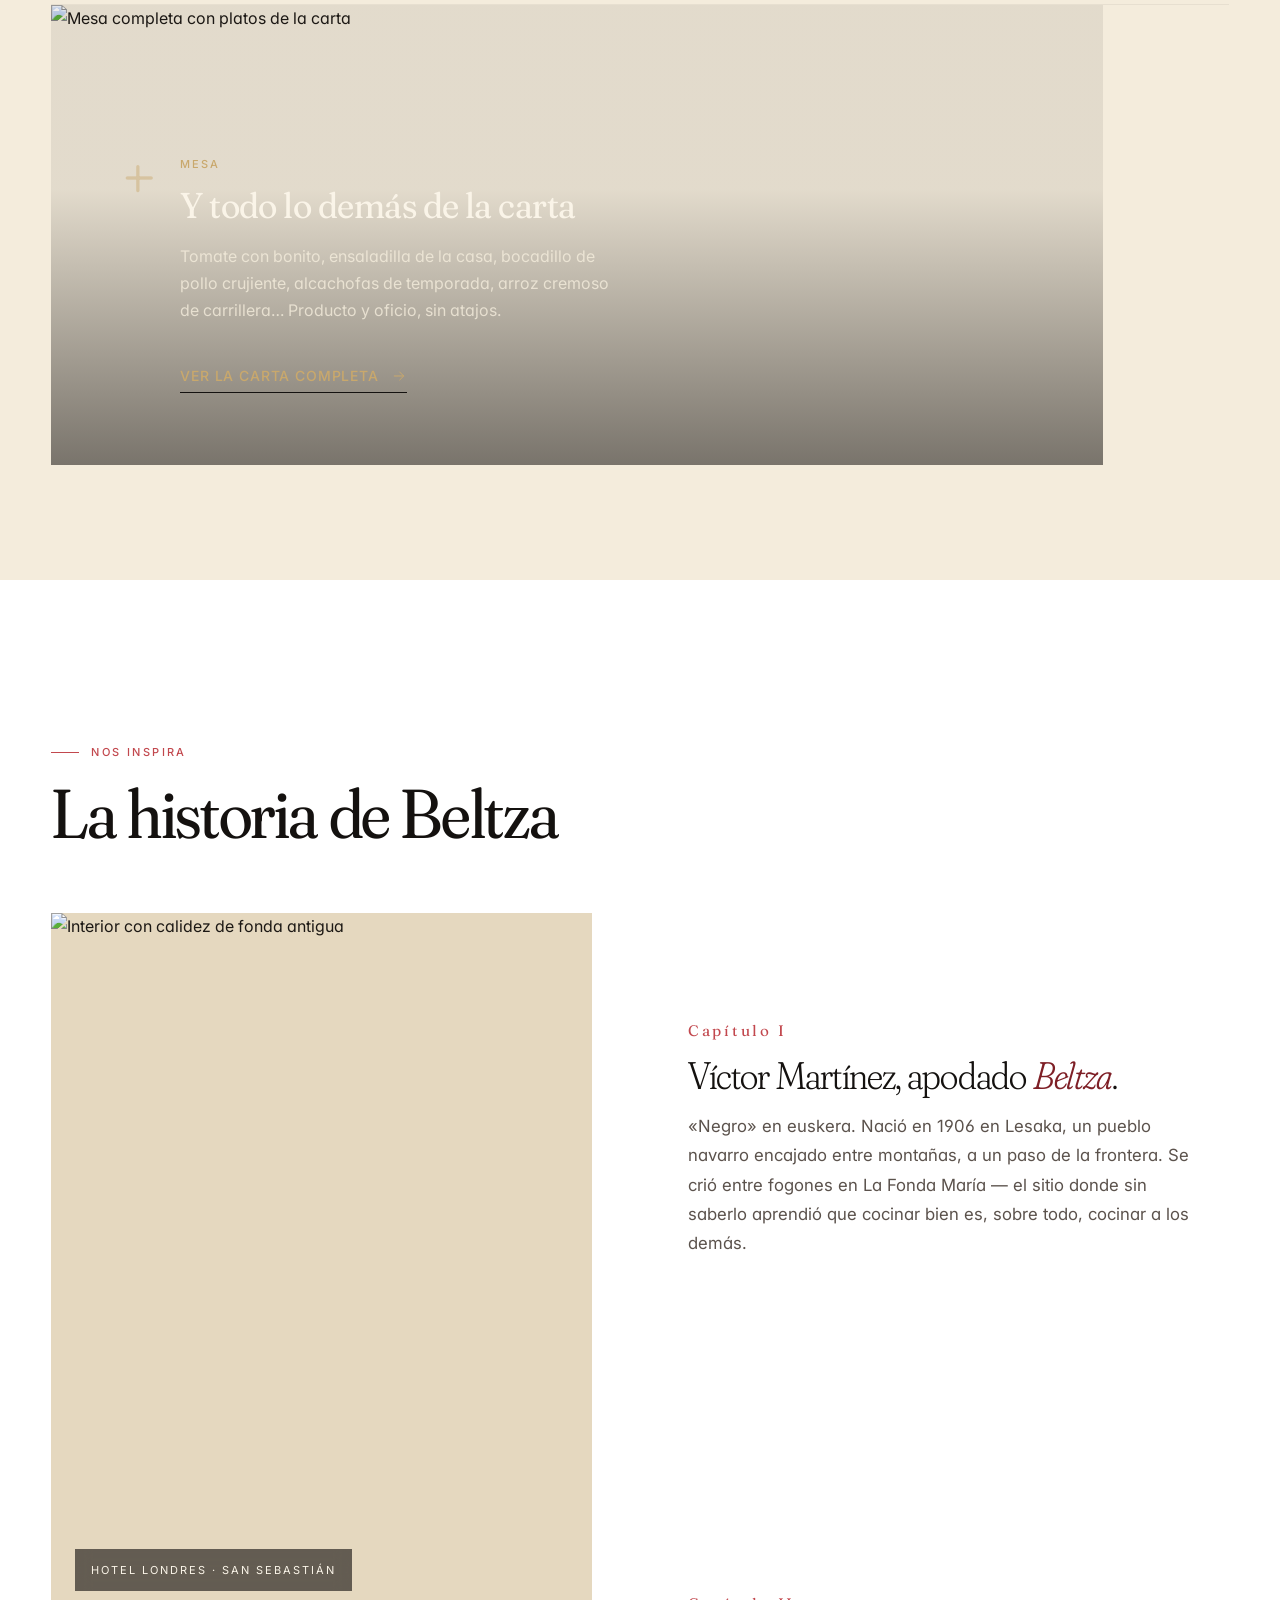
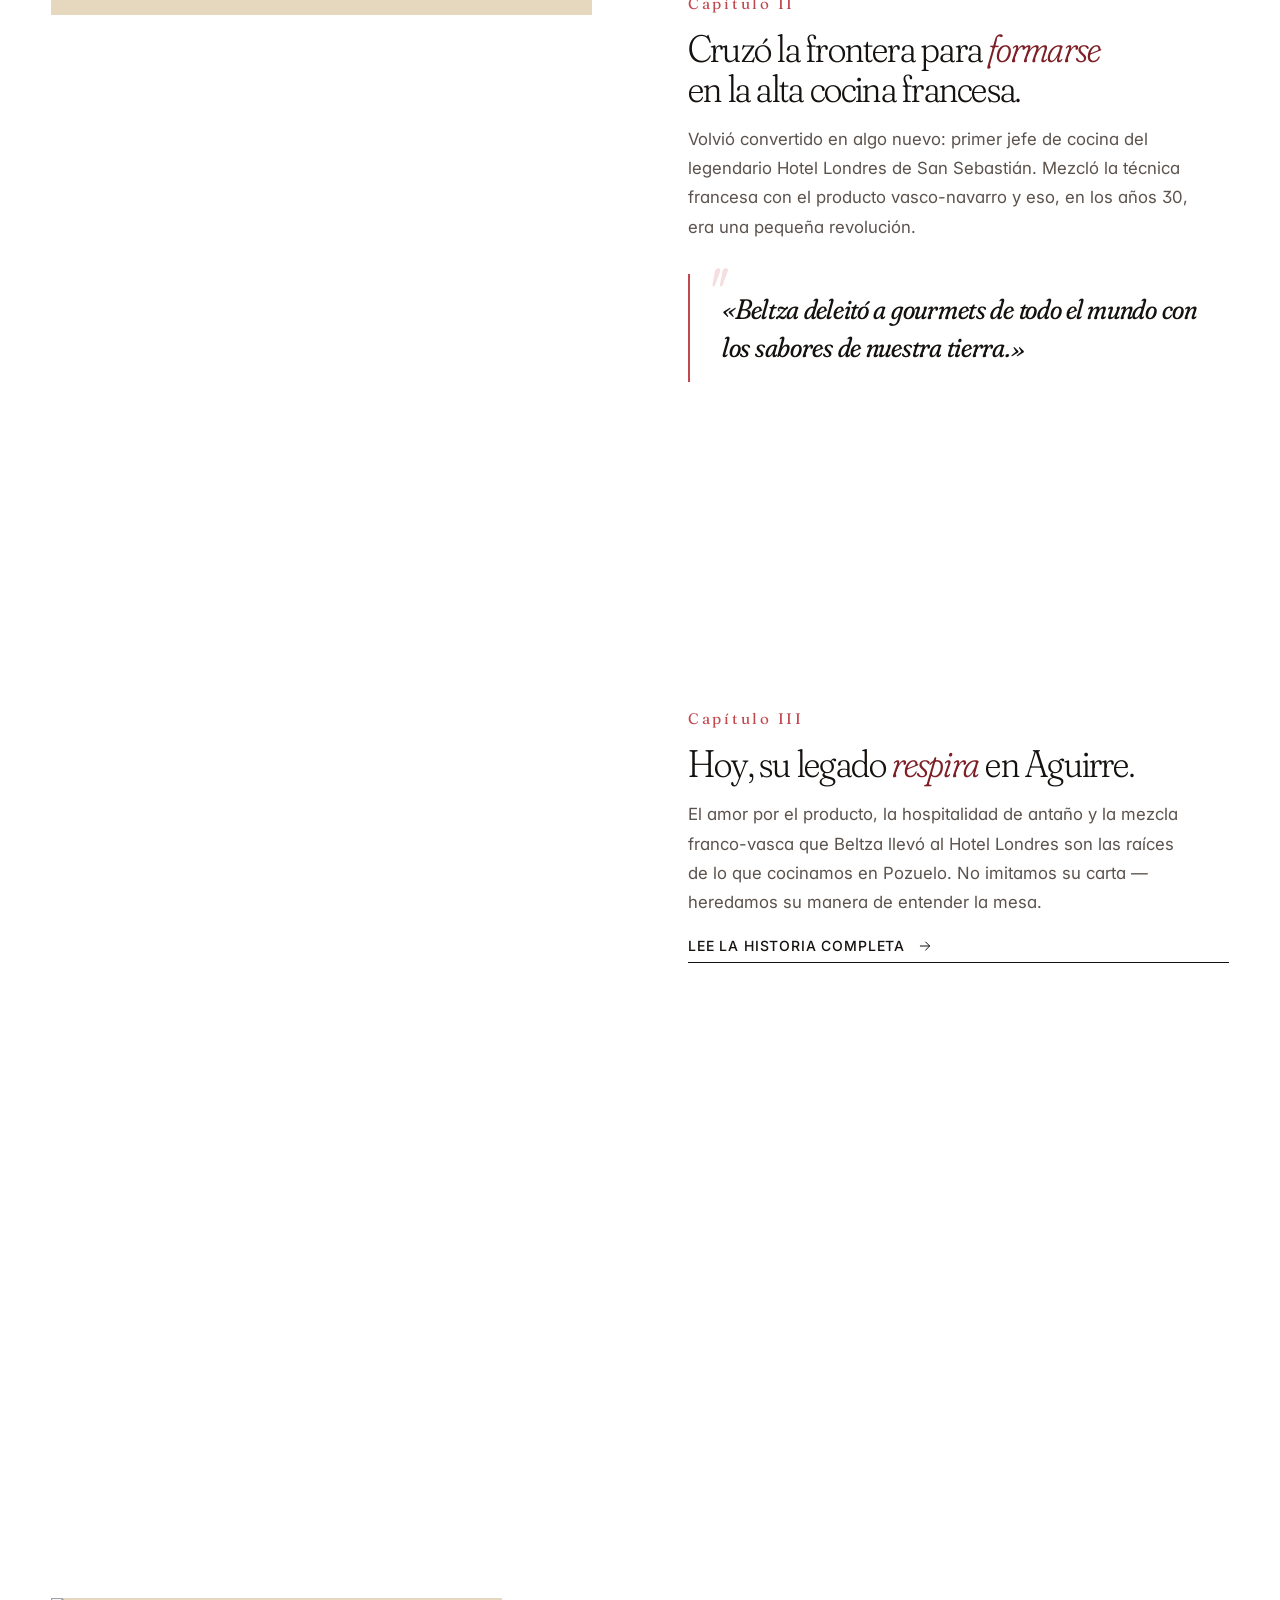
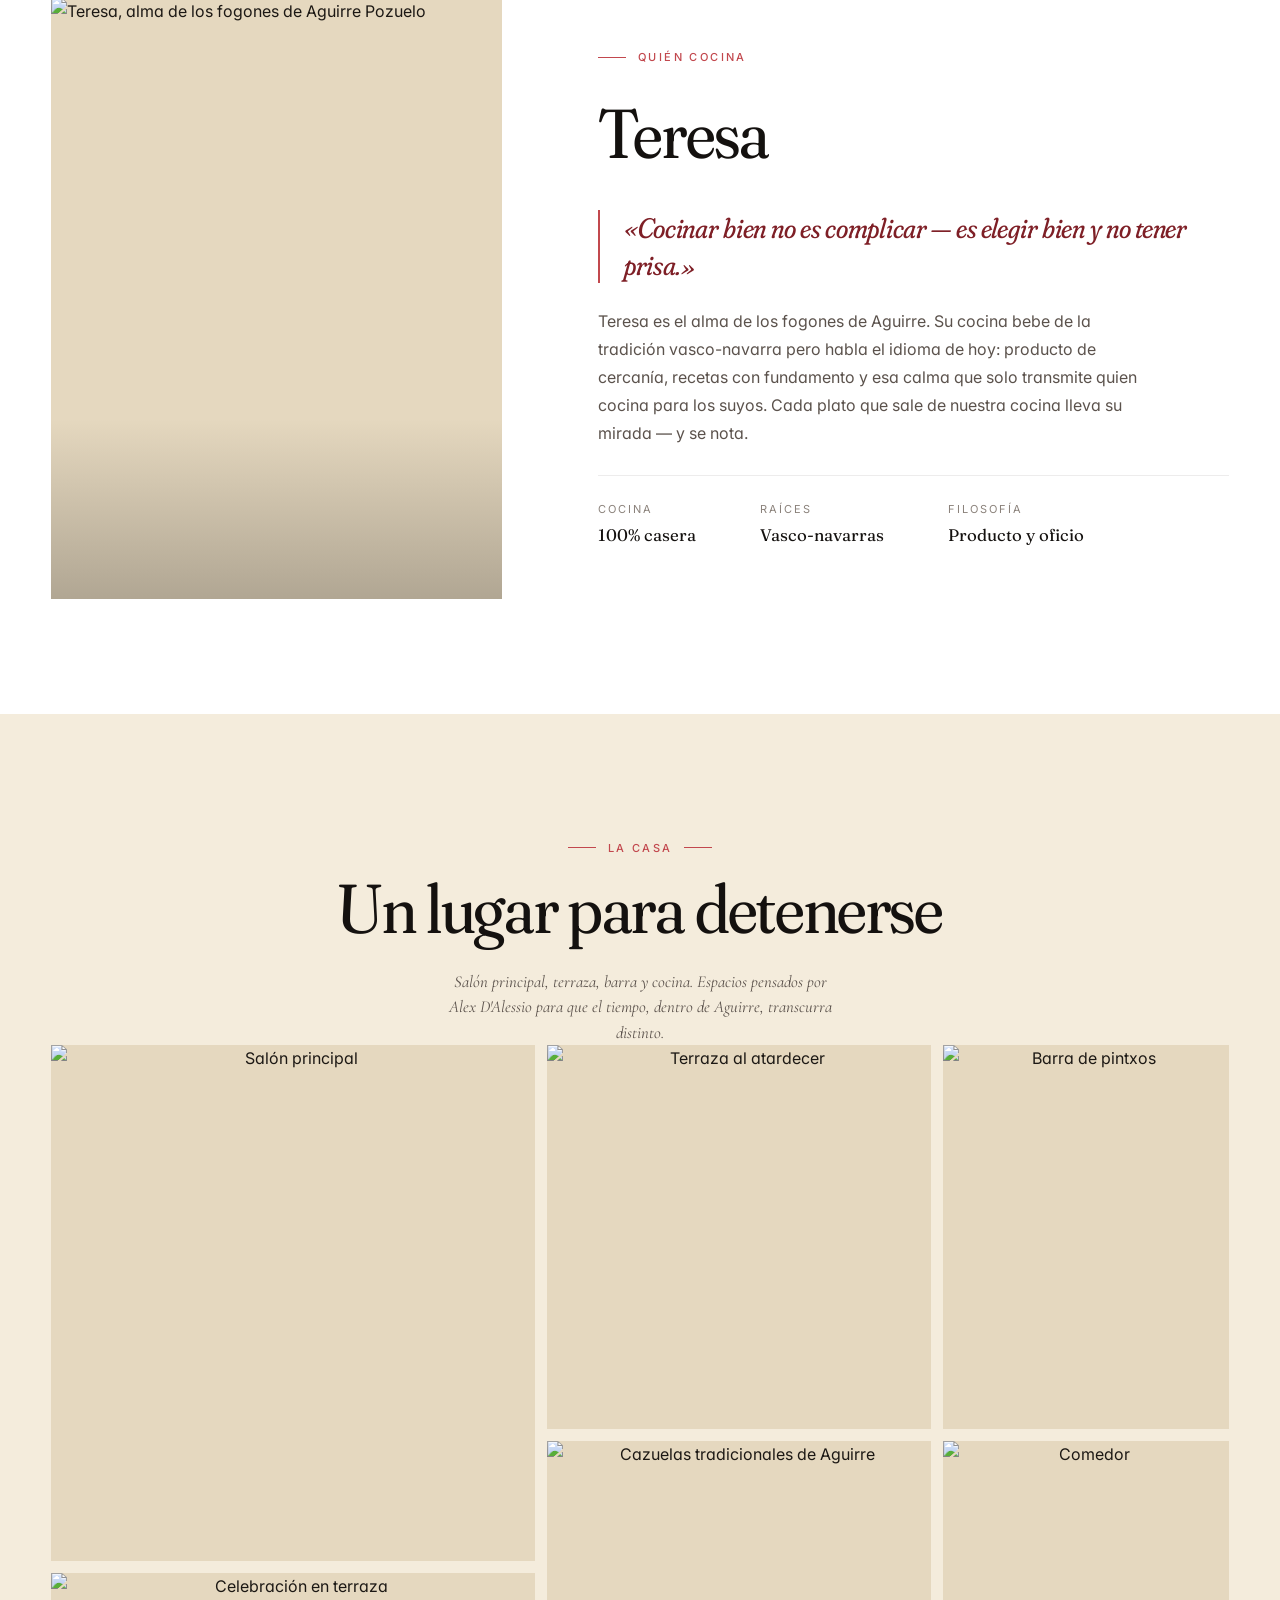
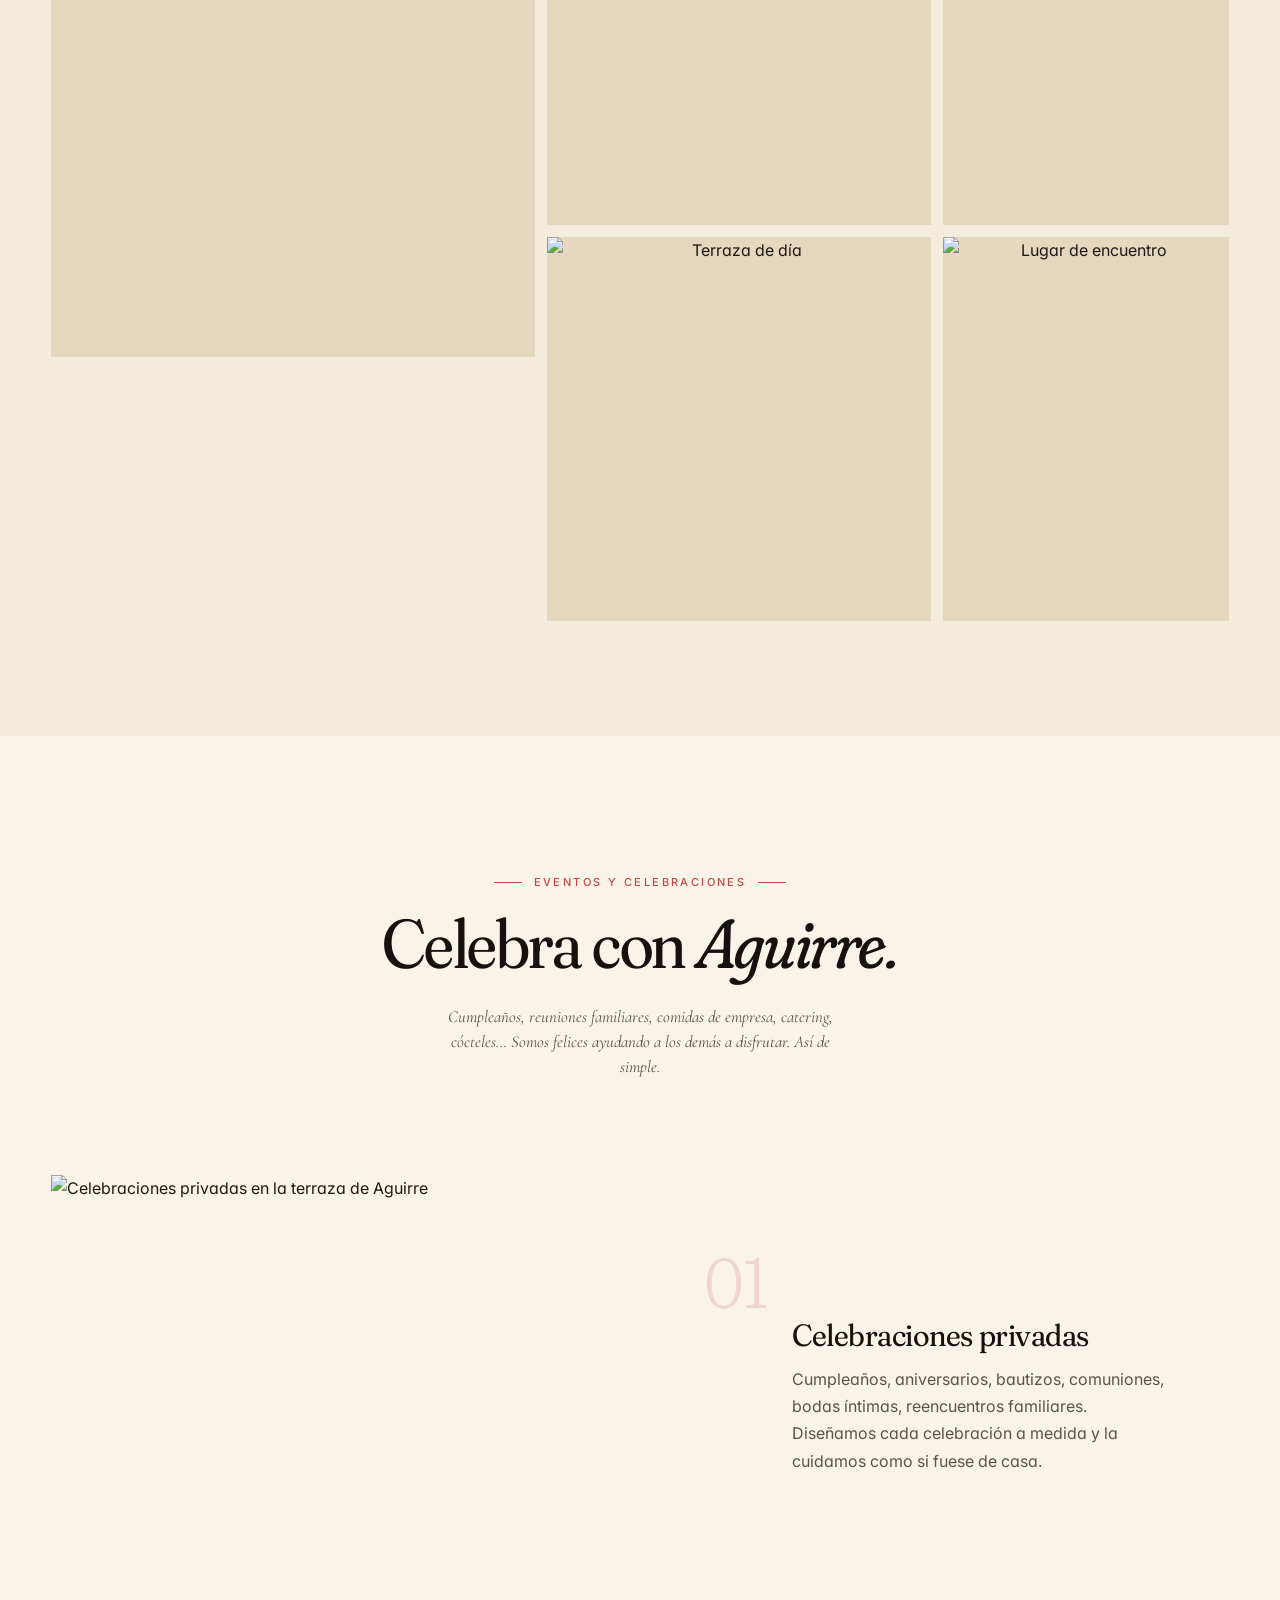
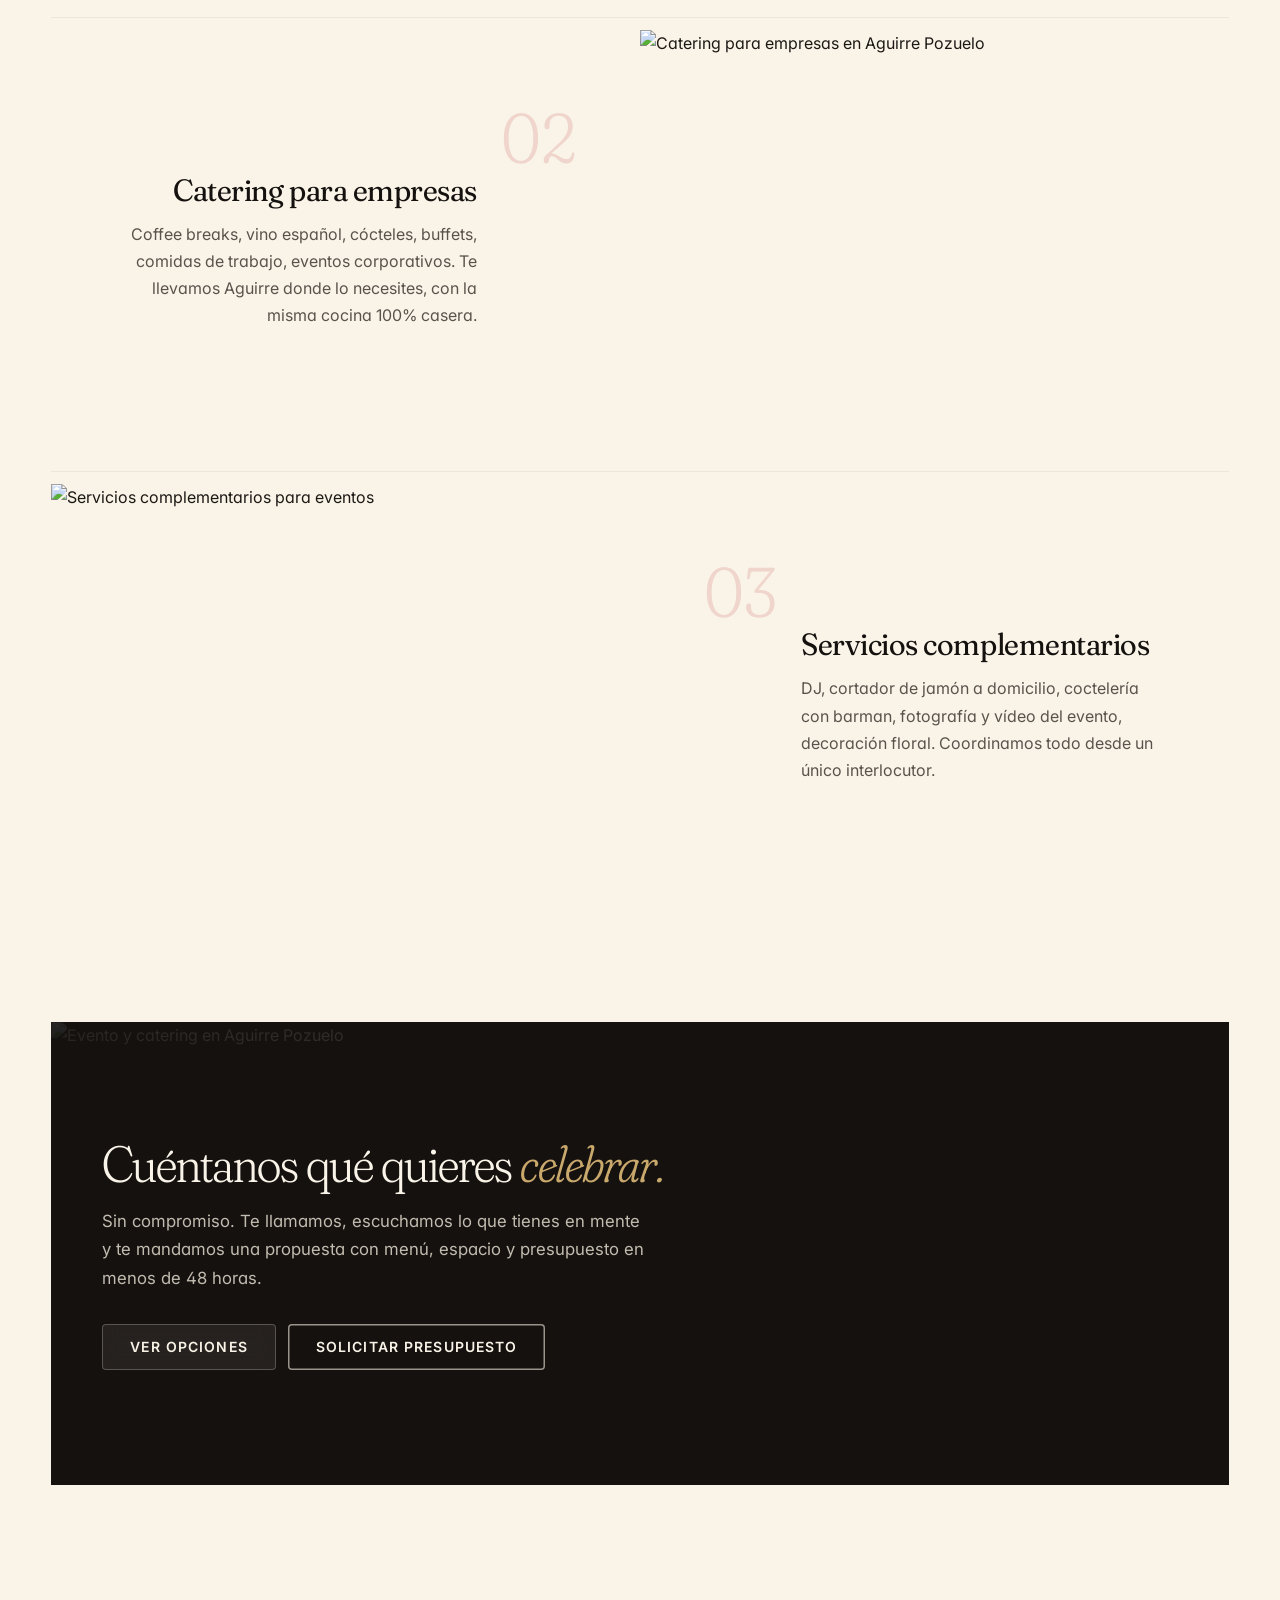
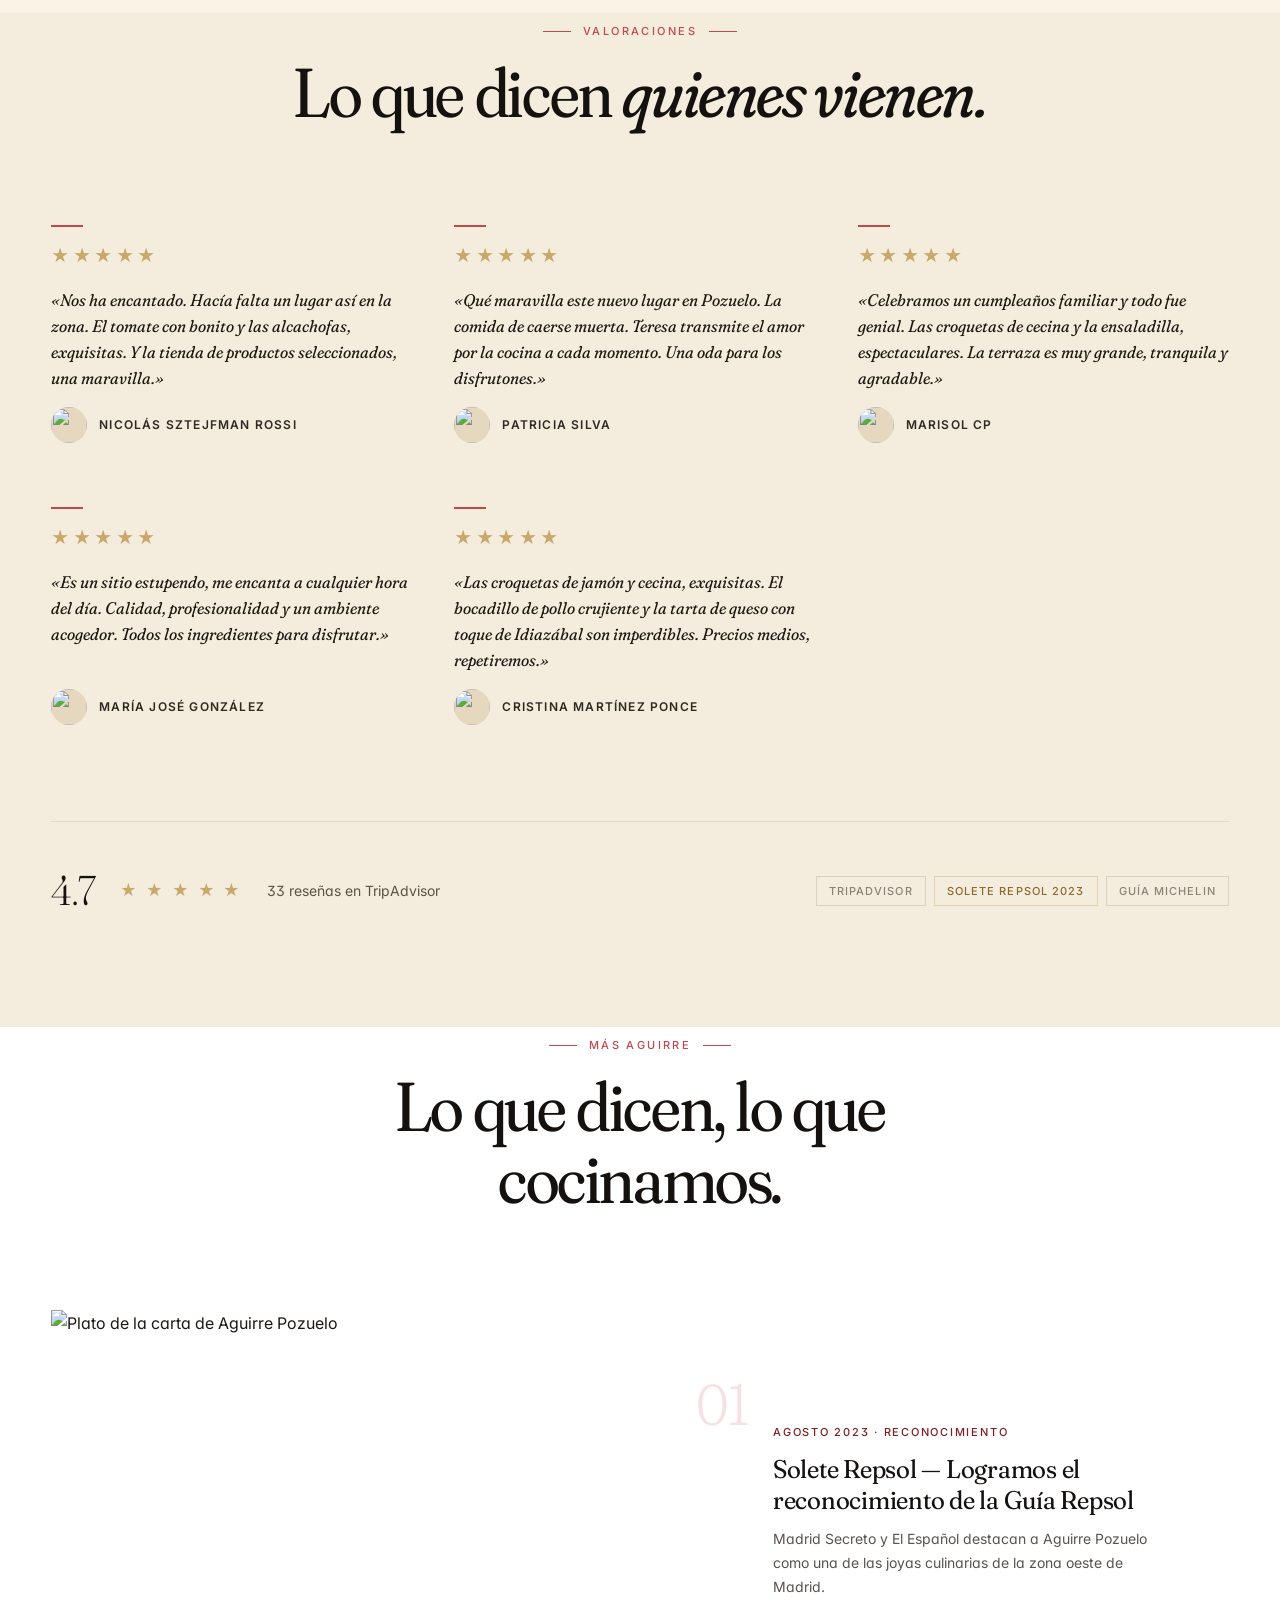
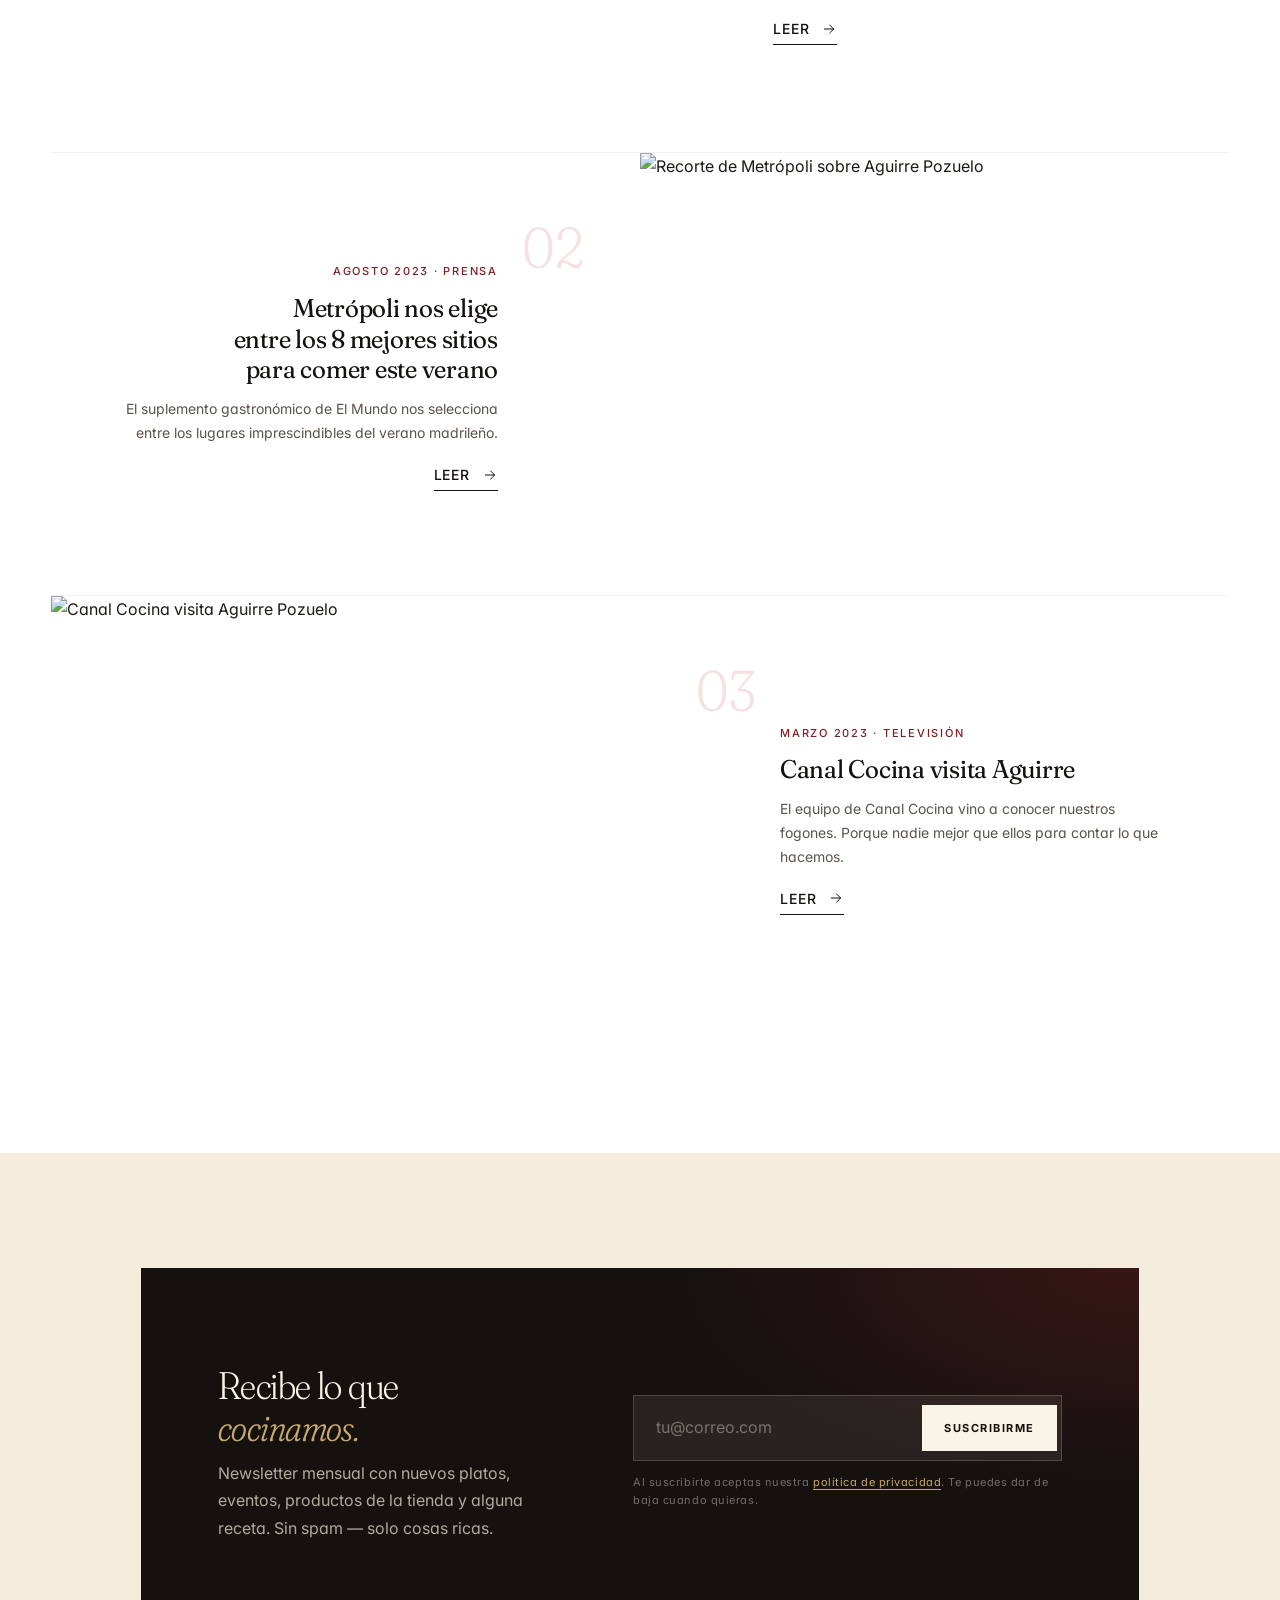
==== commit 7b390d71: "@ refactor: clean editorial reviews grid — all testimonials visible at once - Replace dark carousel " ====
--- a/index.html
+++ b/index.html
@@ -517,86 +517,70 @@
     </section>
 
     <!-- ============ REVIEWS ============ -->
-    <section class="reviews" aria-label="Valoraciones de clientes">
-      <div class="reviews__bg">
-        <img src="https://aguirrepozuelo.com/wp-content/uploads/2025/09/terraza-2.jpg" alt="" loading="lazy" aria-hidden="true">
-      </div>
+    <section class="section section--cream reviews-section">
       <div class="container">
-        <div class="reviews__inner">
-          <div class="reviews__score" data-reveal>
-            <span class="reviews__rating-label">Valoración</span>
-            <div class="reviews__rating">4.7</div>
-            <div class="reviews__stars-big">
-              <span>★</span><span>★</span><span>★</span><span>★</span><span>★</span>
-            </div>
-            <span class="reviews__count">Basado en 33 reseñas</span>
-            <div class="reviews__badges">
-              <span class="reviews__badge">TripAdvisor</span>
-              <span class="reviews__badge reviews__badge--gold">Solete Repsol</span>
-              <span class="reviews__badge">Guía Michelin</span>
-            </div>
-          </div>
-
-          <div class="reviews__carousel" data-reveal>
-            <div class="reviews__progress" aria-hidden="true">
-              <div class="reviews__progress-bar" id="tmProgressBar"></div>
-            </div>
-
-            <div class="reviews__slides" id="tmSlides">
-              <div class="reviews__slide is-active" data-tm="0">
-                <p class="reviews__text">«Nos ha encantado. Hacía falta un lugar así en la zona. El tomate con bonito y las alcachofas, exquisitas. Y la tienda de productos seleccionados, una maravilla.»</p>
-                <div class="reviews__footer">
-                  <div class="reviews__avatar"><img src="https://aguirrepozuelo.com/wp-content/uploads/2022/12/Nicolas-Sztejfman-Rossi.png" alt="Nicolás Sztejfman Rossi" loading="lazy"></div>
-                  <span class="reviews__author">Nicolás Sztejfman Rossi</span>
-                  <span class="reviews__stars">★★★★★</span>
-                </div>
-              </div>
-
-              <div class="reviews__slide" data-tm="1">
-                <p class="reviews__text">«Qué maravilla este nuevo lugar en Pozuelo. La comida de caerse muerta. Teresa transmite el amor por la cocina a cada momento. Una oda para los disfrutones.»</p>
-                <div class="reviews__footer">
-                  <div class="reviews__avatar"><img src="https://aguirrepozuelo.com/wp-content/uploads/2022/12/Patricia-Silva.png" alt="Patricia Silva" loading="lazy"></div>
-                  <span class="reviews__author">Patricia Silva</span>
-                  <span class="reviews__stars">★★★★★</span>
-                </div>
-              </div>
-
-              <div class="reviews__slide" data-tm="2">
-                <p class="reviews__text">«Celebramos un cumpleaños familiar y todo fue genial. Las croquetas de cecina y la ensaladilla, espectaculares. La terraza es muy grande, tranquila y agradable.»</p>
-                <div class="reviews__footer">
-                  <div class="reviews__avatar"><img src="https://aguirrepozuelo.com/wp-content/uploads/2022/12/Marisol-CP.png" alt="Marisol CP" loading="lazy"></div>
-                  <span class="reviews__author">Marisol CP</span>
-                  <span class="reviews__stars">★★★★★</span>
-                </div>
-              </div>
-
-              <div class="reviews__slide" data-tm="3">
-                <p class="reviews__text">«Es un sitio estupendo, me encanta a cualquier hora del día. Calidad, profesionalidad y un ambiente acogedor. Todos los ingredientes para disfrutar.»</p>
-                <div class="reviews__footer">
-                  <div class="reviews__avatar"><img src="https://aguirrepozuelo.com/wp-content/uploads/2022/12/Maria-Jose.png" alt="María José González" loading="lazy"></div>
-                  <span class="reviews__author">María José González</span>
-                  <span class="reviews__stars">★★★★★</span>
-                </div>
-              </div>
-
-              <div class="reviews__slide" data-tm="4">
-                <p class="reviews__text">«Las croquetas de jamón y cecina, exquisitas. El bocadillo de pollo crujiente y la tarta de queso con toque de Idiazábal son imperdibles. Precios medios, repetiremos.»</p>
-                <div class="reviews__footer">
-                  <div class="reviews__avatar"><img src="https://aguirrepozuelo.com/wp-content/uploads/2023/02/Cristina-M-Ponce.png" alt="Cristina Martínez Ponce" loading="lazy"></div>
-                  <span class="reviews__author">Cristina Martínez Ponce</span>
-                  <span class="reviews__stars">★★★★★</span>
-                </div>
-              </div>
-            </div>
-
-            <div class="reviews__controls">
-              <button class="reviews__ctrl" id="tmPrev" aria-label="Reseña anterior">
-                <svg width="18" height="18" viewBox="0 0 24 24" fill="none" stroke="currentColor" stroke-width="1.5" stroke-linecap="round"><path d="M19 12H5M11 18l-6-6 6-6"/></svg>
-              </button>
-              <button class="reviews__ctrl" id="tmNext" aria-label="Siguiente reseña">
-                <svg width="18" height="18" viewBox="0 0 24 24" fill="none" stroke="currentColor" stroke-width="1.5" stroke-linecap="round"><path d="M5 12h14M13 6l6 6-6 6"/></svg>
-              </button>
-            </div>
+        <div class="section-header section-header--center" data-reveal style="margin-bottom: var(--s-9);">
+          <span class="eyebrow eyebrow--center">Valoraciones</span>
+          <h2 class="section-title">Lo que dicen <em>quienes vienen.</em></h2>
+        </div>
+
+        <div class="reviews-grid">
+          <article class="review-item" data-reveal>
+            <div class="review-item__stars">★★★★★</div>
+            <p class="review-item__text">«Nos ha encantado. Hacía falta un lugar así en la zona. El tomate con bonito y las alcachofas, exquisitas. Y la tienda de productos seleccionados, una maravilla.»</p>
+            <div class="review-item__author">
+              <div class="review-item__avatar"><img src="https://aguirrepozuelo.com/wp-content/uploads/2022/12/Nicolas-Sztejfman-Rossi.png" alt="" loading="lazy"></div>
+              <span>Nicolás Sztejfman Rossi</span>
+            </div>
+          </article>
+
+          <article class="review-item" data-reveal>
+            <div class="review-item__stars">★★★★★</div>
+            <p class="review-item__text">«Qué maravilla este nuevo lugar en Pozuelo. La comida de caerse muerta. Teresa transmite el amor por la cocina a cada momento. Una oda para los disfrutones.»</p>
+            <div class="review-item__author">
+              <div class="review-item__avatar"><img src="https://aguirrepozuelo.com/wp-content/uploads/2022/12/Patricia-Silva.png" alt="" loading="lazy"></div>
+              <span>Patricia Silva</span>
+            </div>
+          </article>
+
+          <article class="review-item" data-reveal>
+            <div class="review-item__stars">★★★★★</div>
+            <p class="review-item__text">«Celebramos un cumpleaños familiar y todo fue genial. Las croquetas de cecina y la ensaladilla, espectaculares. La terraza es muy grande, tranquila y agradable.»</p>
+            <div class="review-item__author">
+              <div class="review-item__avatar"><img src="https://aguirrepozuelo.com/wp-content/uploads/2022/12/Marisol-CP.png" alt="" loading="lazy"></div>
+              <span>Marisol CP</span>
+            </div>
+          </article>
+
+          <article class="review-item" data-reveal>
+            <div class="review-item__stars">★★★★★</div>
+            <p class="review-item__text">«Es un sitio estupendo, me encanta a cualquier hora del día. Calidad, profesionalidad y un ambiente acogedor. Todos los ingredientes para disfrutar.»</p>
+            <div class="review-item__author">
+              <div class="review-item__avatar"><img src="https://aguirrepozuelo.com/wp-content/uploads/2022/12/Maria-Jose.png" alt="" loading="lazy"></div>
+              <span>María José González</span>
+            </div>
+          </article>
+
+          <article class="review-item" data-reveal>
+            <div class="review-item__stars">★★★★★</div>
+            <p class="review-item__text">«Las croquetas de jamón y cecina, exquisitas. El bocadillo de pollo crujiente y la tarta de queso con toque de Idiazábal son imperdibles. Precios medios, repetiremos.»</p>
+            <div class="review-item__author">
+              <div class="review-item__avatar"><img src="https://aguirrepozuelo.com/wp-content/uploads/2023/02/Cristina-M-Ponce.png" alt="" loading="lazy"></div>
+              <span>Cristina Martínez Ponce</span>
+            </div>
+          </article>
+        </div>
+
+        <div class="reviews-footer" data-reveal>
+          <div class="reviews-footer__score">
+            <span class="reviews-footer__rating">4.7</span>
+            <div class="reviews-footer__stars">★ ★ ★ ★ ★</div>
+            <span class="reviews-footer__count">33 reseñas en TripAdvisor</span>
+          </div>
+          <div class="reviews-footer__badges">
+            <span class="reviews-footer__badge">TripAdvisor</span>
+            <span class="reviews-footer__badge reviews-footer__badge--gold">Solete Repsol 2023</span>
+            <span class="reviews-footer__badge">Guía Michelin</span>
           </div>
         </div>
       </div>
--- a/css/style.css
+++ b/css/style.css
@@ -1509,188 +1509,118 @@
   max-width: 50ch;
 }
 
-/* === 14. REVIEWS (social proof inmersivo) ======================= */
-.reviews {
-  position: relative;
-  padding: clamp(80px, 12vw, 160px) 0;
-  background: var(--ink-deep);
-  color: var(--cream-soft);
-  overflow: hidden;
-  isolation: isolate;
-}
-.reviews__bg {
-  position: absolute;
-  inset: 0;
-  z-index: -1;
-}
-.reviews__bg img {
-  width: 100%;
-  height: 100%;
-  object-fit: cover;
-  opacity: 0.42;
-  filter: saturate(0.7) brightness(0.5);
-}
-.reviews__bg::after {
+/* === 14. REVIEWS (grid editorial) ============================== */
+.reviews-section {
+  padding-top: 0;
+}
+.reviews-grid {
+  display: grid;
+  grid-template-columns: repeat(3, 1fr);
+  gap: var(--s-8) var(--s-6);
+}
+.review-item {
+  display: flex;
+  flex-direction: column;
+  gap: var(--s-4);
+  position: relative;
+  padding-top: var(--s-4);
+}
+.review-item::before {
   content: '';
   position: absolute;
-  inset: 0;
-  background: linear-gradient(160deg, rgba(20, 17, 15, 0.75) 0%, rgba(20, 17, 15, 0.5) 100%);
-}
-.reviews__inner {
-  display: grid;
-  grid-template-columns: 1fr 1fr;
-  gap: var(--s-9);
-  align-items: center;
-  position: relative;
-  z-index: 1;
-}
-.reviews__score {
-  display: flex;
-  flex-direction: column;
-  align-items: flex-start;
+  top: 0;
+  left: 0;
+  width: 32px;
+  height: 2px;
+  background: var(--wine-bright);
+}
+.review-item__stars {
+  color: var(--gold-pale);
+  letter-spacing: 0.2em;
+  font-size: 1.1rem;
+}
+.review-item__text {
+  font-family: var(--ff-display);
+  font-size: 1.05rem;
+  font-style: italic;
+  line-height: 1.55;
+  color: var(--ink);
+  font-variation-settings: 'opsz' 72, 'SOFT' 70;
+  flex: 1;
+}
+.review-item__author {
+  display: flex;
+  align-items: center;
   gap: var(--s-3);
-}
-.reviews__rating-label {
   font-family: var(--ff-ui);
-  font-size: var(--fs-micro);
-  letter-spacing: 0.2em;
+  font-size: var(--fs-meta);
+  font-weight: 600;
+  letter-spacing: 0.1em;
   text-transform: uppercase;
+  color: var(--ink-soft);
+}
+.review-item__avatar {
+  width: 36px;
+  height: 36px;
+  border-radius: 50%;
+  overflow: hidden;
+  background: var(--bone);
+  flex-shrink: 0;
+}
+.review-item__avatar img { width: 100%; height: 100%; object-fit: cover; }
+
+/* Footer — aggregate rating */
+.reviews-footer {
+  display: flex;
+  align-items: center;
+  justify-content: space-between;
+  gap: var(--s-6);
+  margin-top: var(--s-9);
+  padding-top: var(--s-7);
+  border-top: 1px solid rgba(28, 24, 20, 0.08);
+}
+.reviews-footer__score {
+  display: flex;
+  align-items: center;
+  gap: var(--s-5);
+}
+.reviews-footer__rating {
+  font-family: var(--ff-display);
+  font-size: 2.6rem;
+  font-weight: 300;
+  color: var(--ink-deep);
+  line-height: 1;
+  font-variation-settings: 'opsz' 144, 'SOFT' 30;
+}
+.reviews-footer__stars {
   color: var(--gold-pale);
-  font-weight: 500;
-}
-.reviews__rating {
-  font-family: var(--ff-display);
-  font-size: clamp(5rem, 10vw, 8rem);
-  font-weight: 300;
-  line-height: 0.9;
-  color: var(--cream-soft);
-  font-variation-settings: 'opsz' 144, 'SOFT' 30;
-  letter-spacing: -0.03em;
-}
-.reviews__stars-big {
-  display: flex;
-  gap: 4px;
-  font-size: 1.4rem;
-  color: var(--gold-pale);
-  letter-spacing: 0.1em;
-}
-.reviews__count {
+  letter-spacing: 0.15em;
+  font-size: 1rem;
+}
+.reviews-footer__count {
   font-family: var(--ff-ui);
   font-size: var(--fs-body-sm);
-  color: rgba(244, 236, 220, 0.6);
-  letter-spacing: 0.04em;
-}
-.reviews__badges {
+  color: var(--stone);
+}
+.reviews-footer__badges {
   display: flex;
   gap: var(--s-2);
   flex-wrap: wrap;
-  margin-top: var(--s-2);
-}
-.reviews__badge {
+}
+.reviews-footer__badge {
   display: inline-block;
-  padding: 6px 14px;
+  padding: 5px 12px;
   font-family: var(--ff-ui);
   font-size: var(--fs-micro);
   font-weight: 500;
   letter-spacing: 0.1em;
   text-transform: uppercase;
-  color: rgba(244, 236, 220, 0.7);
-  border: 1px solid rgba(244, 236, 220, 0.15);
-}
-.reviews__badge--gold {
-  color: var(--gold-pale);
-  border-color: rgba(201, 168, 108, 0.35);
-}
-.reviews__carousel {
-  position: relative;
-}
-.reviews__progress {
-  width: 100%;
-  max-width: 240px;
-  margin-bottom: var(--s-6);
-  height: 2px;
-  background: rgba(244, 236, 220, 0.12);
-  overflow: hidden;
-}
-.reviews__progress-bar {
-  position: absolute;
-  inset: 0;
-  background: var(--gold-pale);
-  transform-origin: left;
-  transform: scaleX(0);
-}
-.reviews__slides {
-  position: relative;
-  min-height: 240px;
-}
-.reviews__slide {
-  position: absolute;
-  inset: 0;
-  display: flex;
-  flex-direction: column;
-  opacity: 0;
-  visibility: hidden;
-  transition: opacity 0.7s var(--ease-out-expo);
-}
-.reviews__slide.is-active { opacity: 1; visibility: visible; }
-.reviews__text {
-  font-family: var(--ff-display);
-  font-size: clamp(1.15rem, 1.8vw, 1.45rem);
-  font-weight: 300;
-  font-style: italic;
-  line-height: 1.55;
-  color: var(--cream-soft);
-  font-variation-settings: 'opsz' 144, 'SOFT' 70;
-  margin-bottom: var(--s-5);
-  text-wrap: balance;
-  flex: 1;
-}
-.reviews__footer {
-  display: flex;
-  flex-direction: column;
-  gap: var(--s-3);
-}
-.reviews__avatar {
-  width: 44px;
-  height: 44px;
-  border-radius: 50%;
-  overflow: hidden;
-  background: rgba(244, 236, 220, 0.2);
-  margin-bottom: var(--s-1);
-}
-.reviews__avatar img { width: 100%; height: 100%; object-fit: cover; }
-.reviews__author {
-  font-family: var(--ff-ui);
-  font-size: var(--fs-meta);
-  letter-spacing: 0.14em;
-  text-transform: uppercase;
-  color: var(--cream-soft);
-  font-weight: 600;
-}
-.reviews__stars {
-  color: var(--gold-pale);
-  letter-spacing: 0.3em;
-  font-size: 0.85rem;
-}
-.reviews__controls {
-  display: flex;
-  gap: var(--s-3);
-  margin-top: var(--s-6);
-}
-.reviews__ctrl {
-  width: 44px; height: 44px;
-  border-radius: 50%;
-  background: rgba(244, 236, 220, 0.08);
-  display: inline-flex;
-  align-items: center;
-  justify-content: center;
-  border: 1px solid rgba(244, 236, 220, 0.12);
-  color: var(--cream-soft);
-  transition: background var(--dur-fast) var(--ease-out-expo), border-color var(--dur-fast) var(--ease-out-expo);
-}
-.reviews__ctrl:hover {
-  background: rgba(244, 236, 220, 0.18);
-  border-color: rgba(244, 236, 220, 0.3);
+  color: var(--stone-soft);
+  border: 1px solid rgba(28, 24, 20, 0.12);
+}
+.reviews-footer__badge--gold {
+  color: var(--gold-deep);
+  border-color: rgba(201, 168, 108, 0.4);
 }
 
 /* === 15. BLOG / PRESS PREVIEW (editorial alternante) ============ */
@@ -2398,8 +2328,7 @@
   .gallery__item--f { grid-column: span 6; }
   .gallery__item--g { grid-column: span 6; }
   .gallery__item--h { grid-column: span 12; }
-  .reviews__inner { grid-template-columns: 1fr; gap: var(--s-8); text-align: center; }
-  .reviews__score { align-items: center; }
+  .reviews-grid { grid-template-columns: repeat(2, 1fr); }
 }
 
 @media (max-width: 768px) {
@@ -2432,8 +2361,8 @@
   .post-row--reverse .post-row__excerpt { margin-left: 0; }
   .post-row__body { padding: 32px 20px; }
   .post-row__media { aspect-ratio: 16/9; }
-  .reviews__inner { gap: var(--s-8); }
-  .reviews__rating { font-size: clamp(4rem, 16vw, 6rem); }
+  .reviews-grid { grid-template-columns: 1fr; gap: var(--s-7); }
+  .reviews-footer { flex-direction: column; align-items: flex-start; gap: var(--s-5); }
   .dish { grid-template-columns: 1fr; }
   .dish--reverse .dish__media { order: -1; }
   .dish--reverse .dish__body { order: 0; text-align: left; }
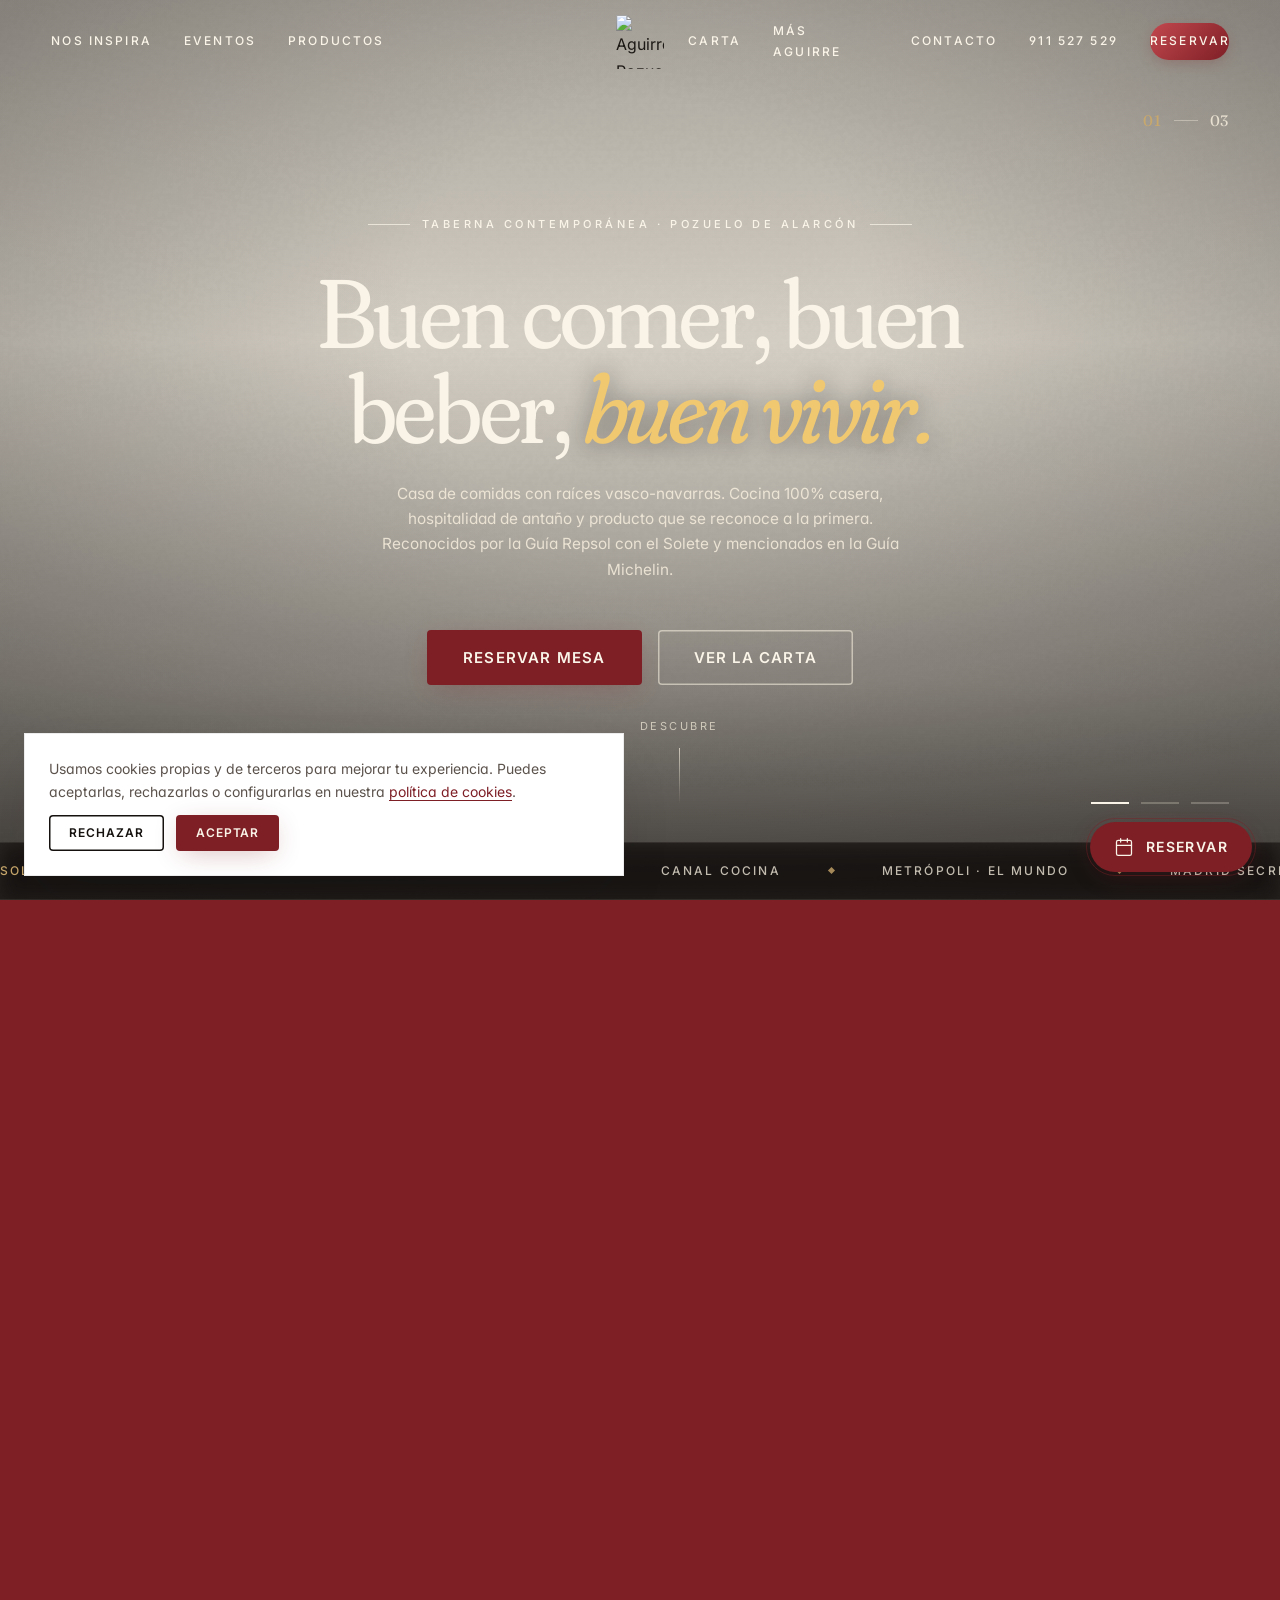
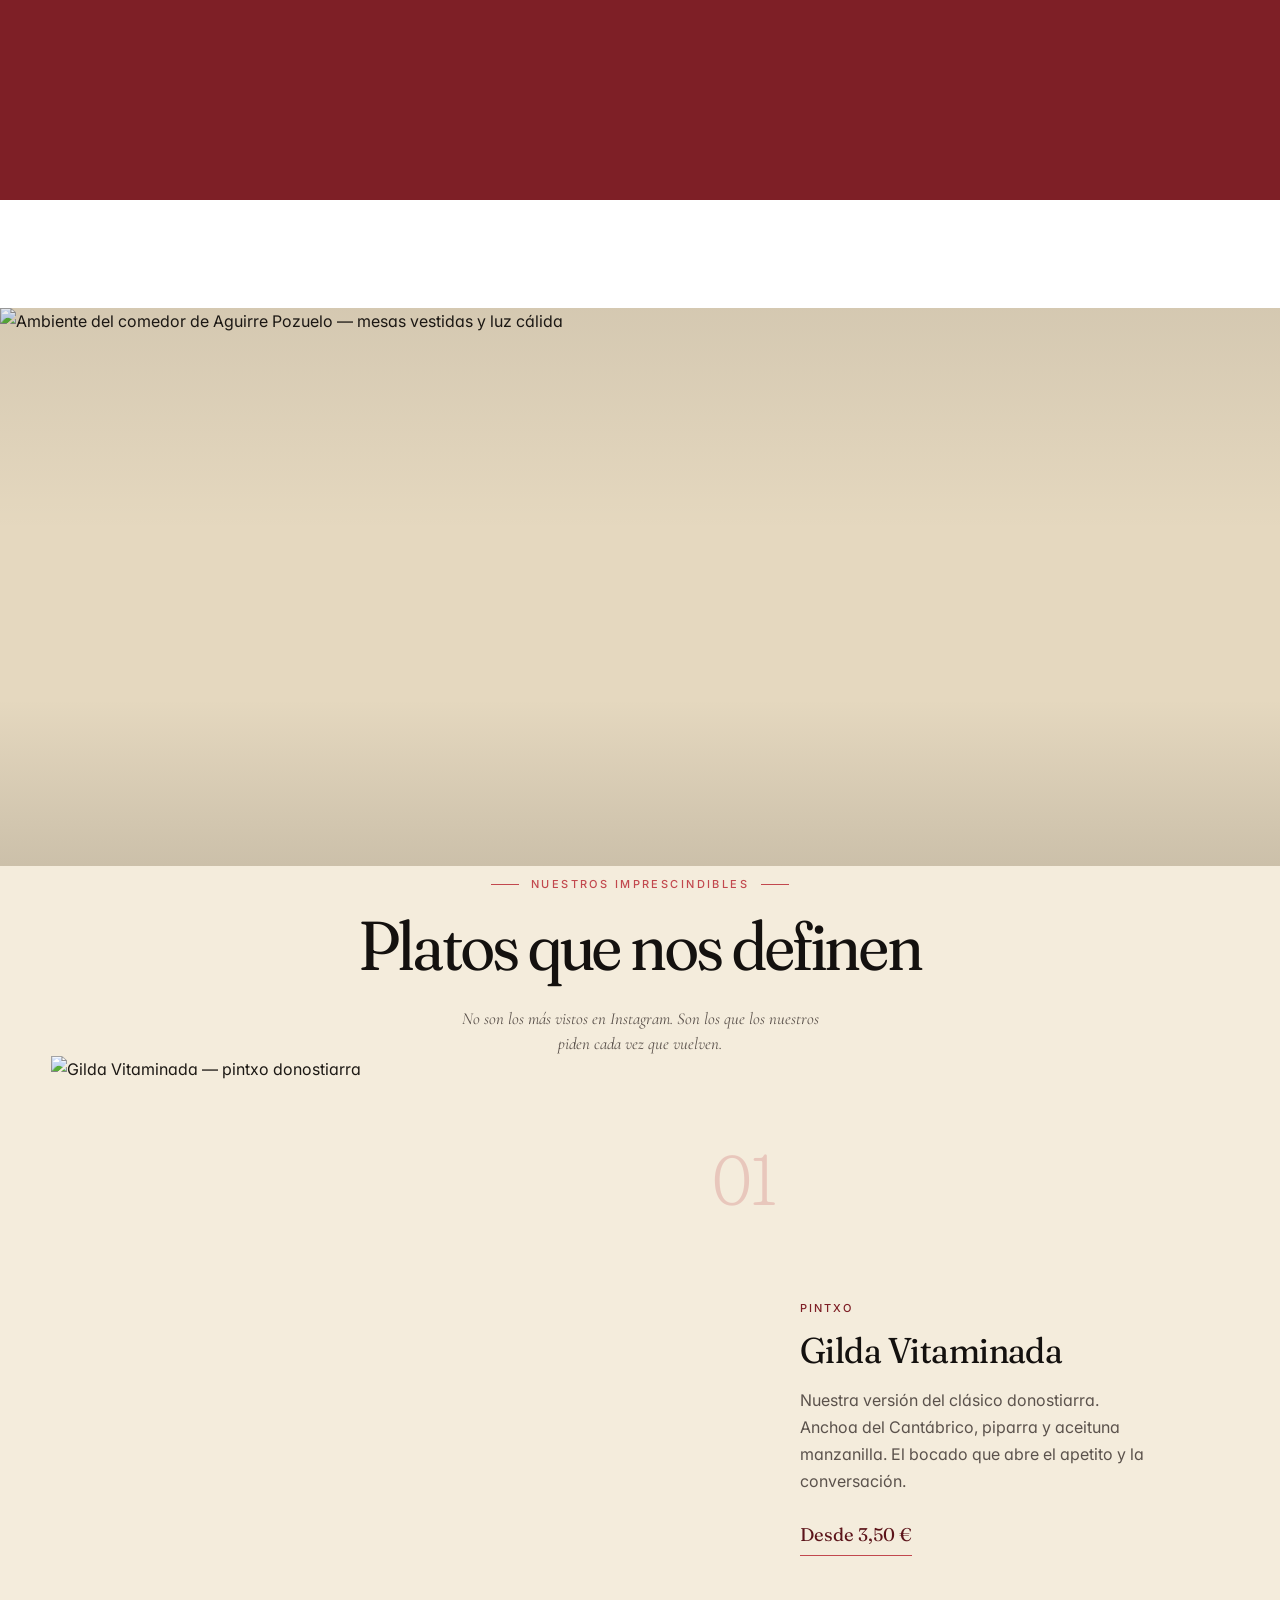
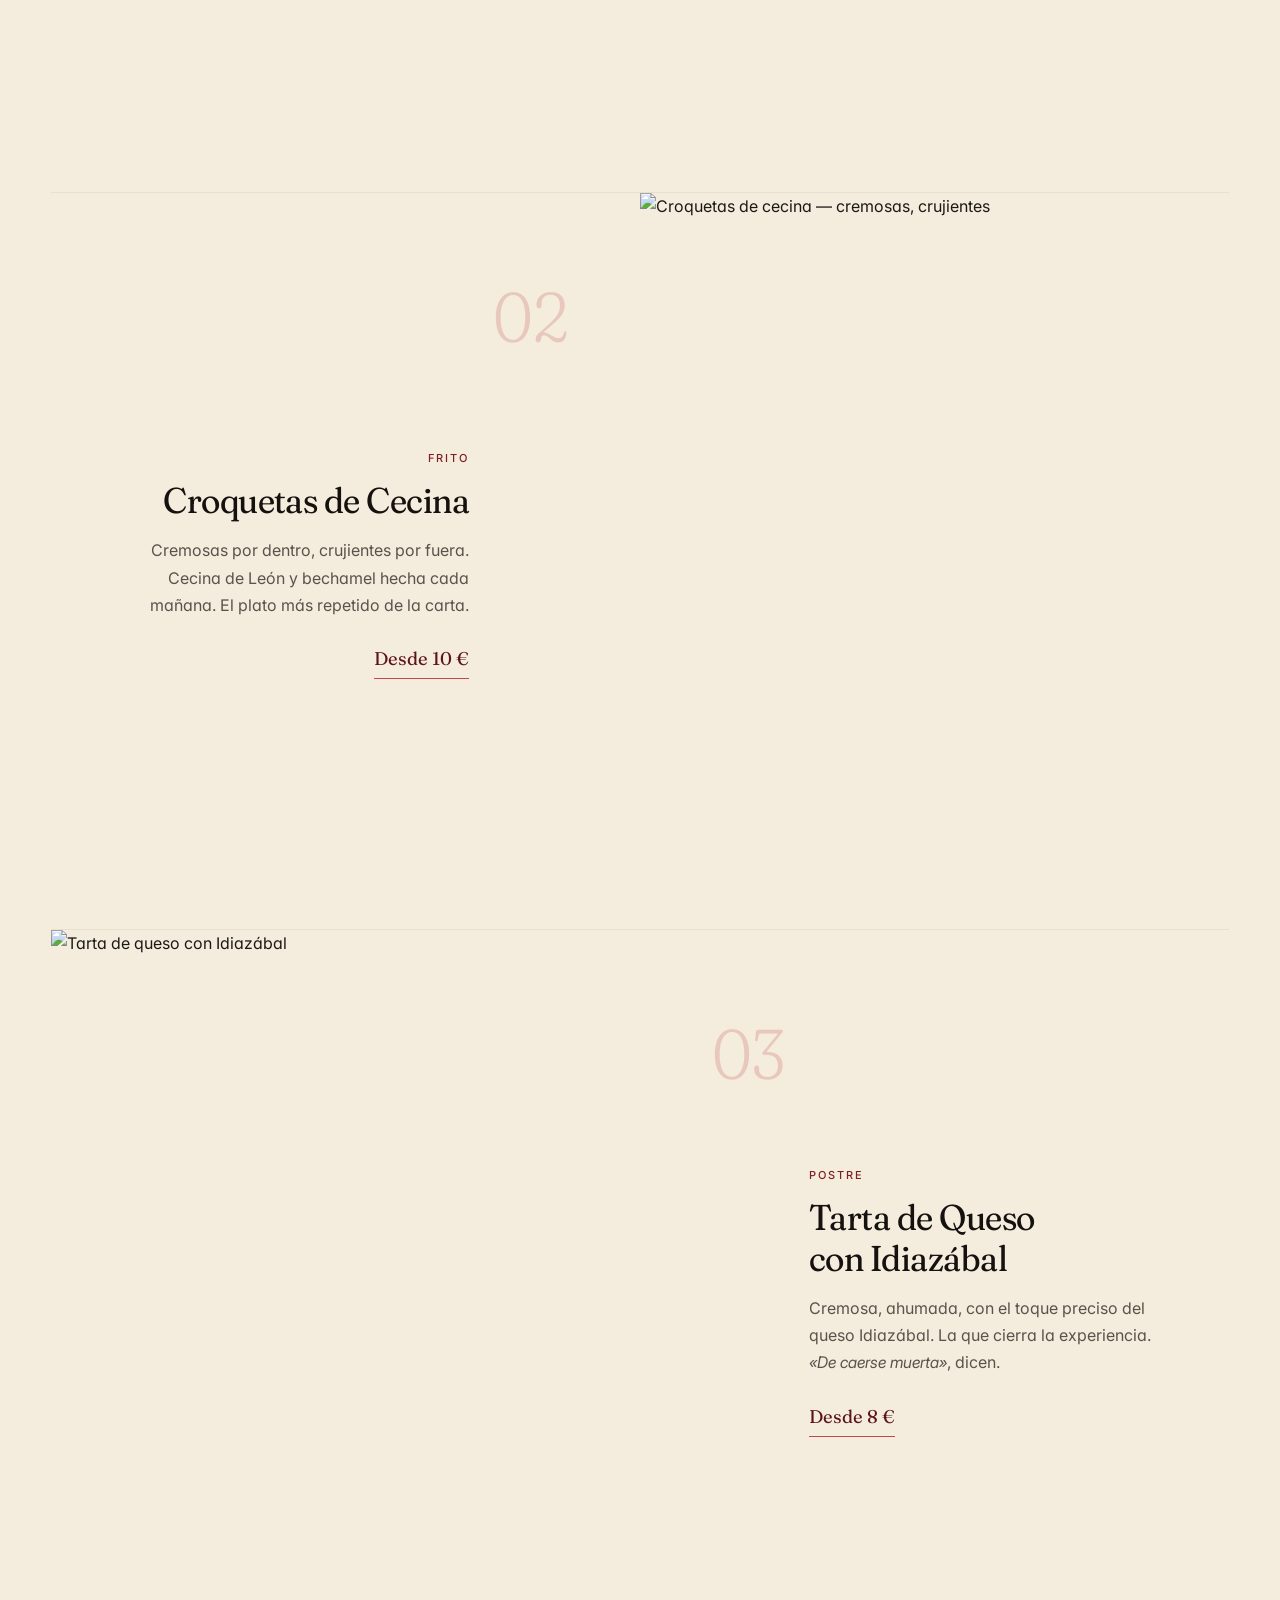
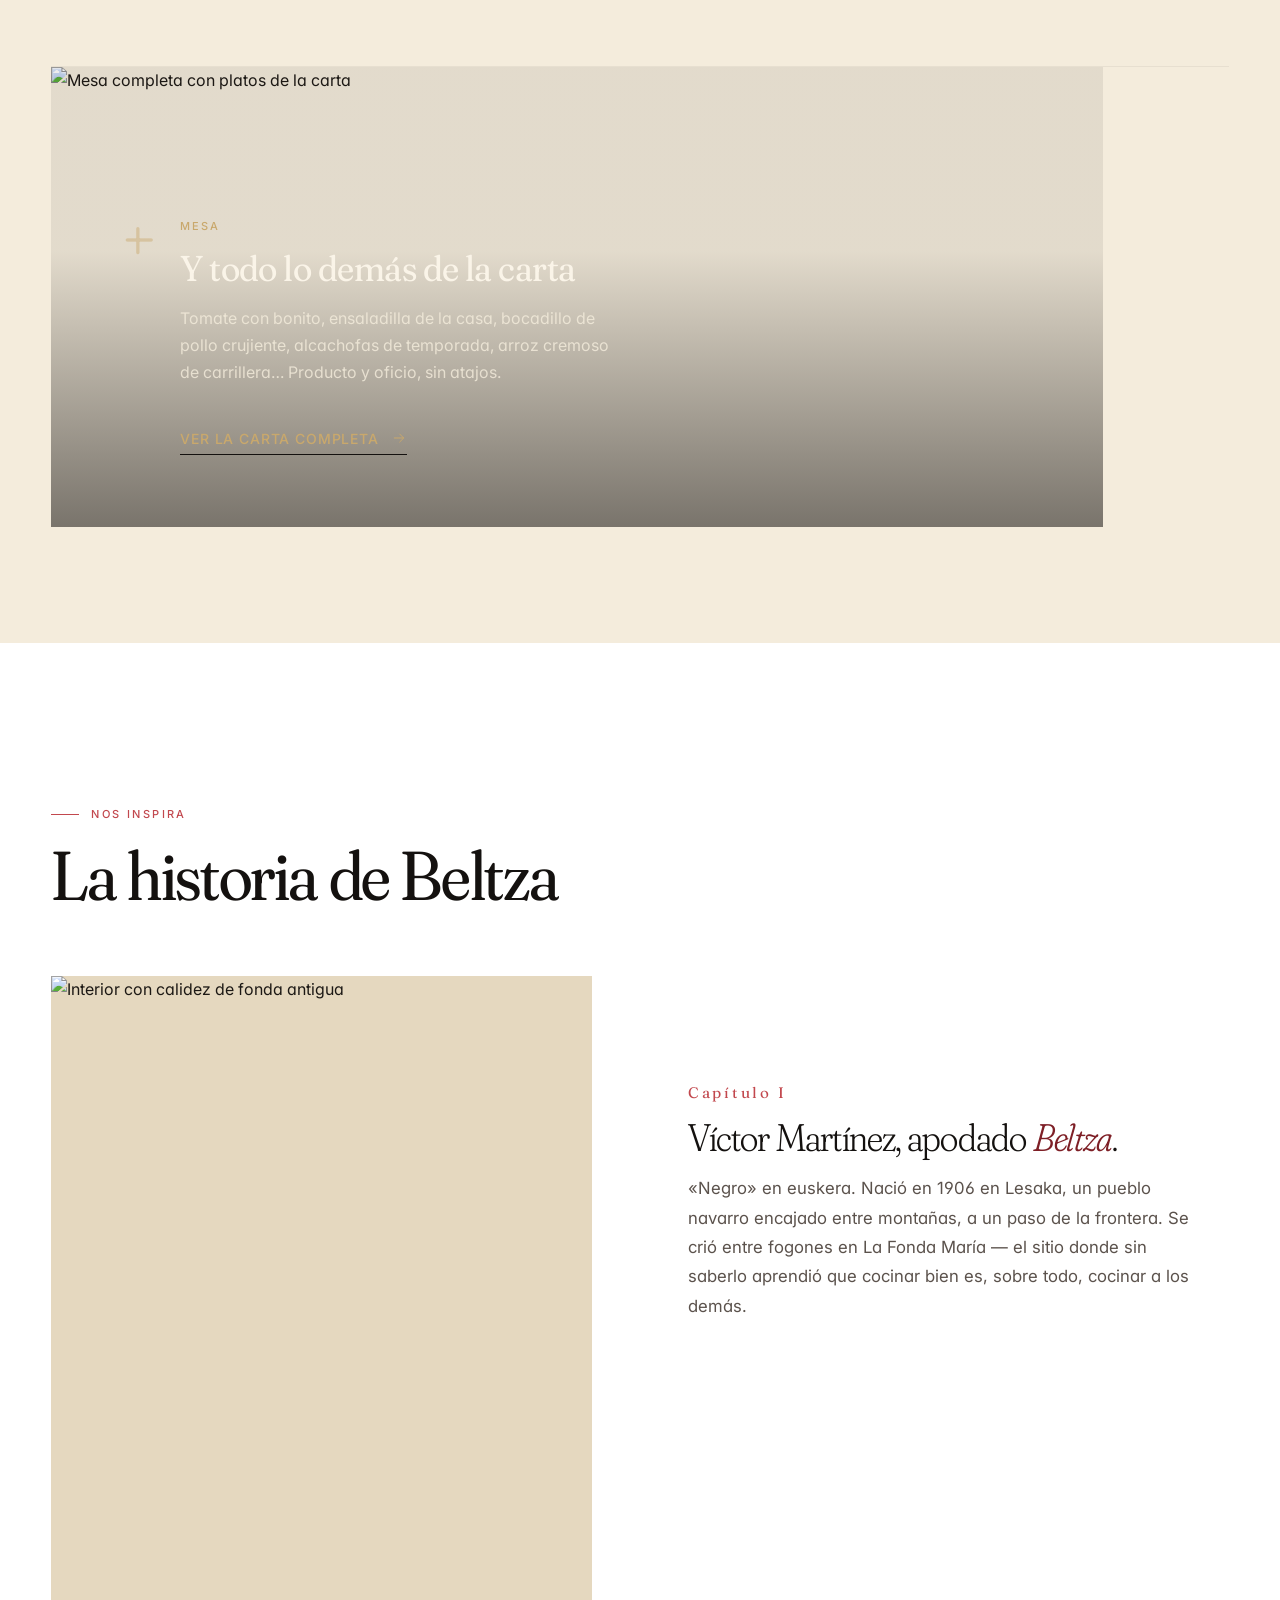
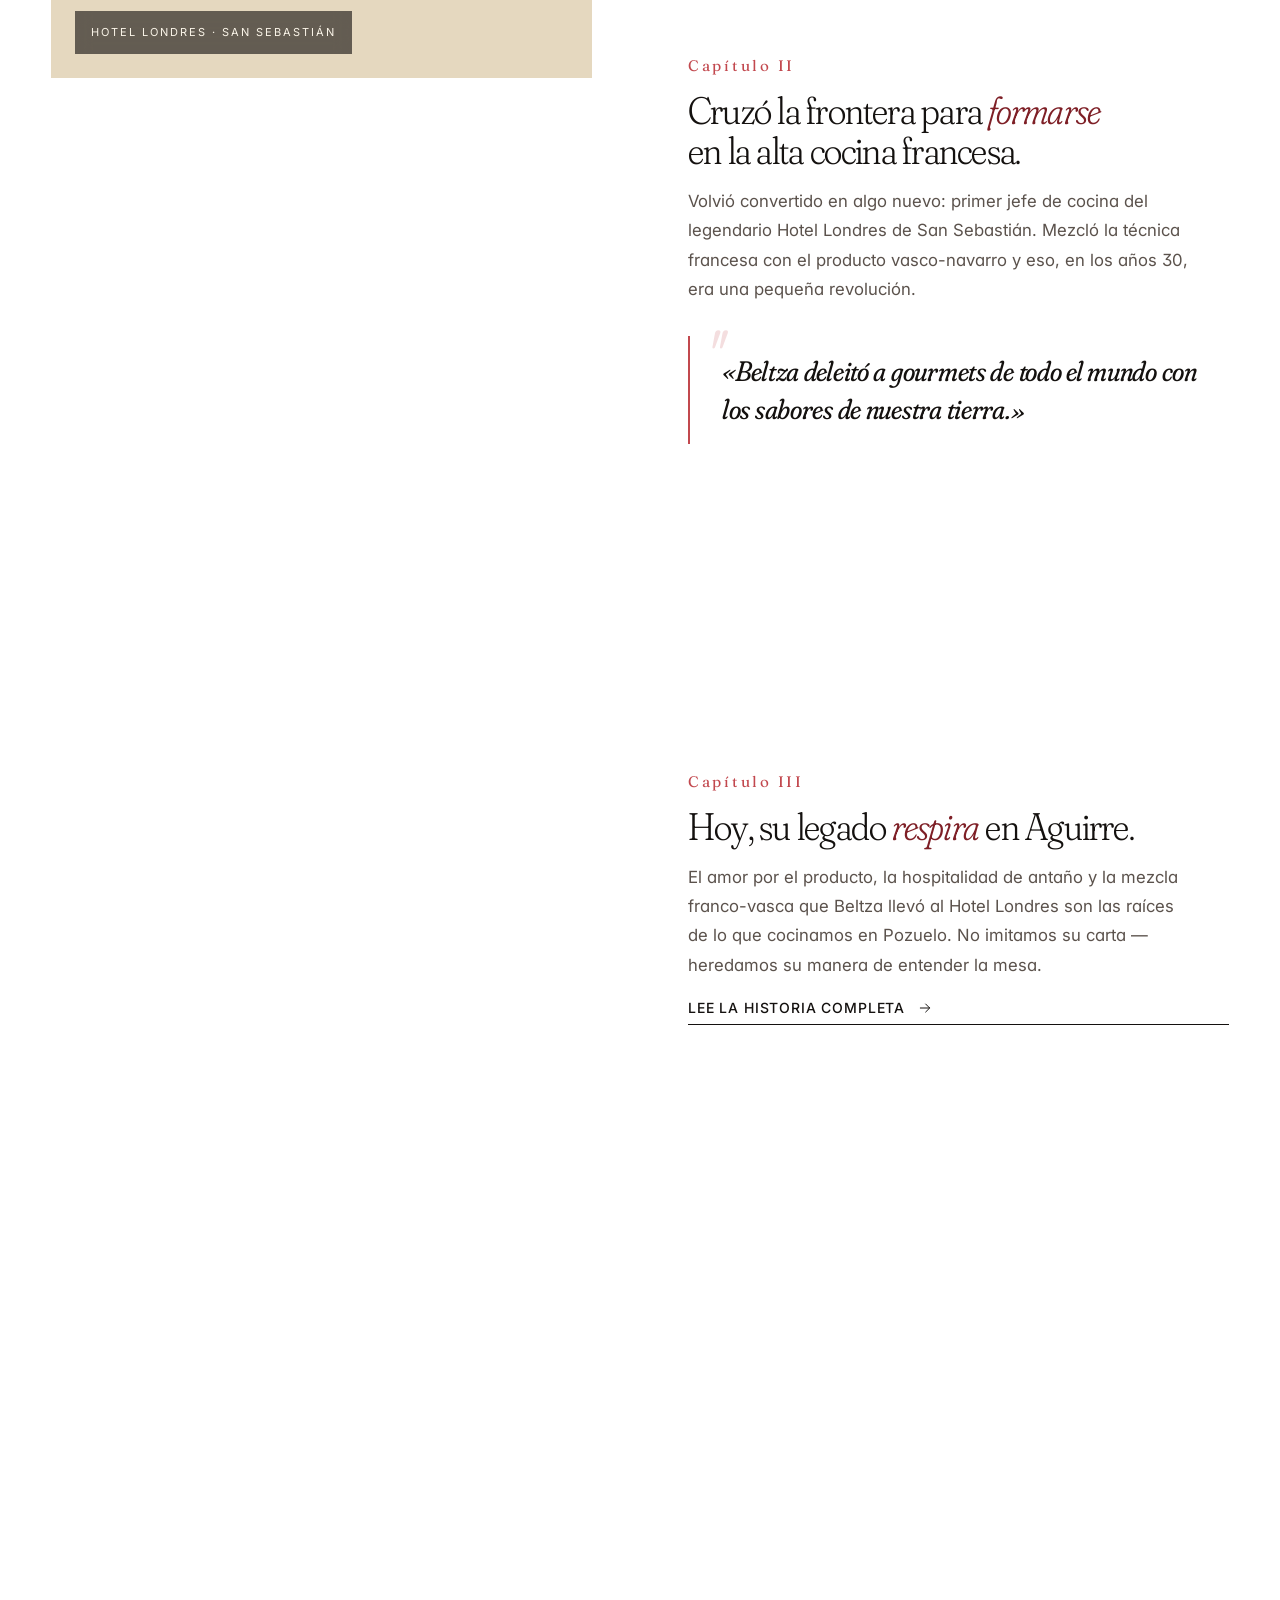
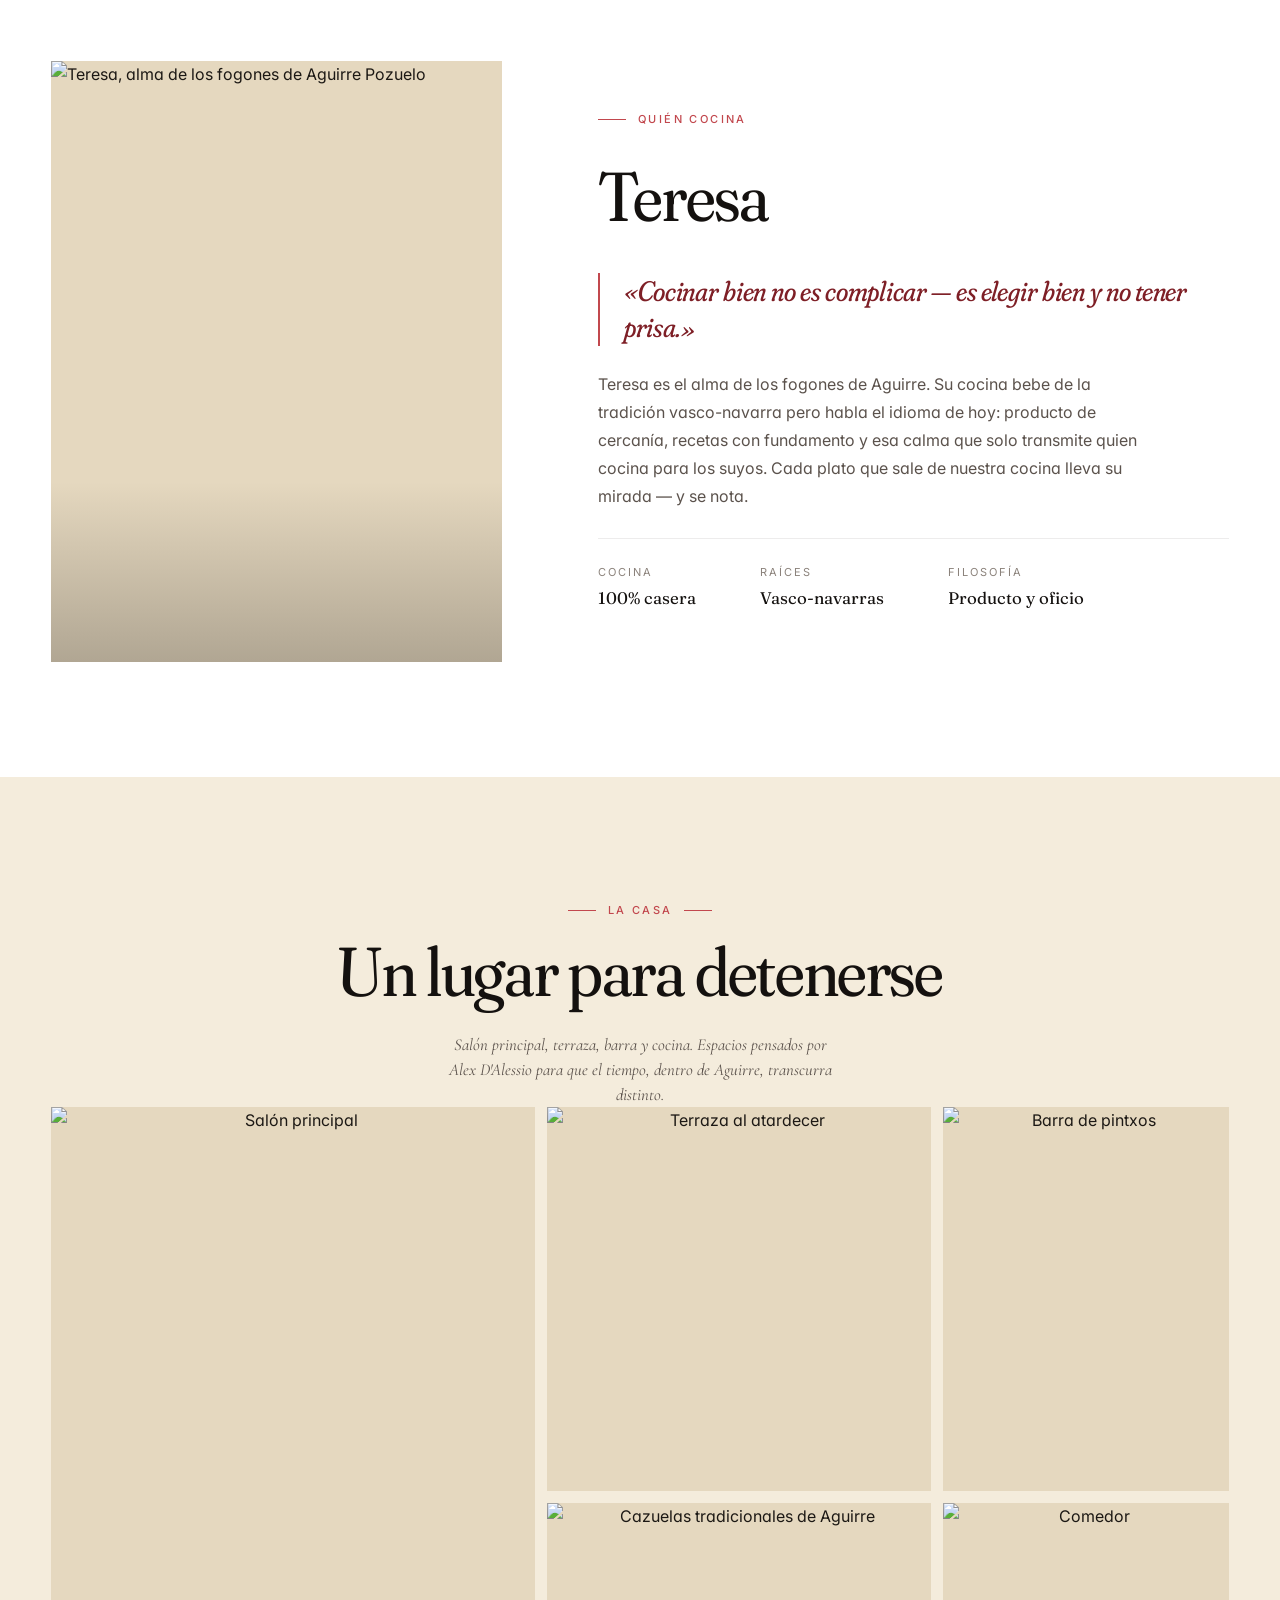
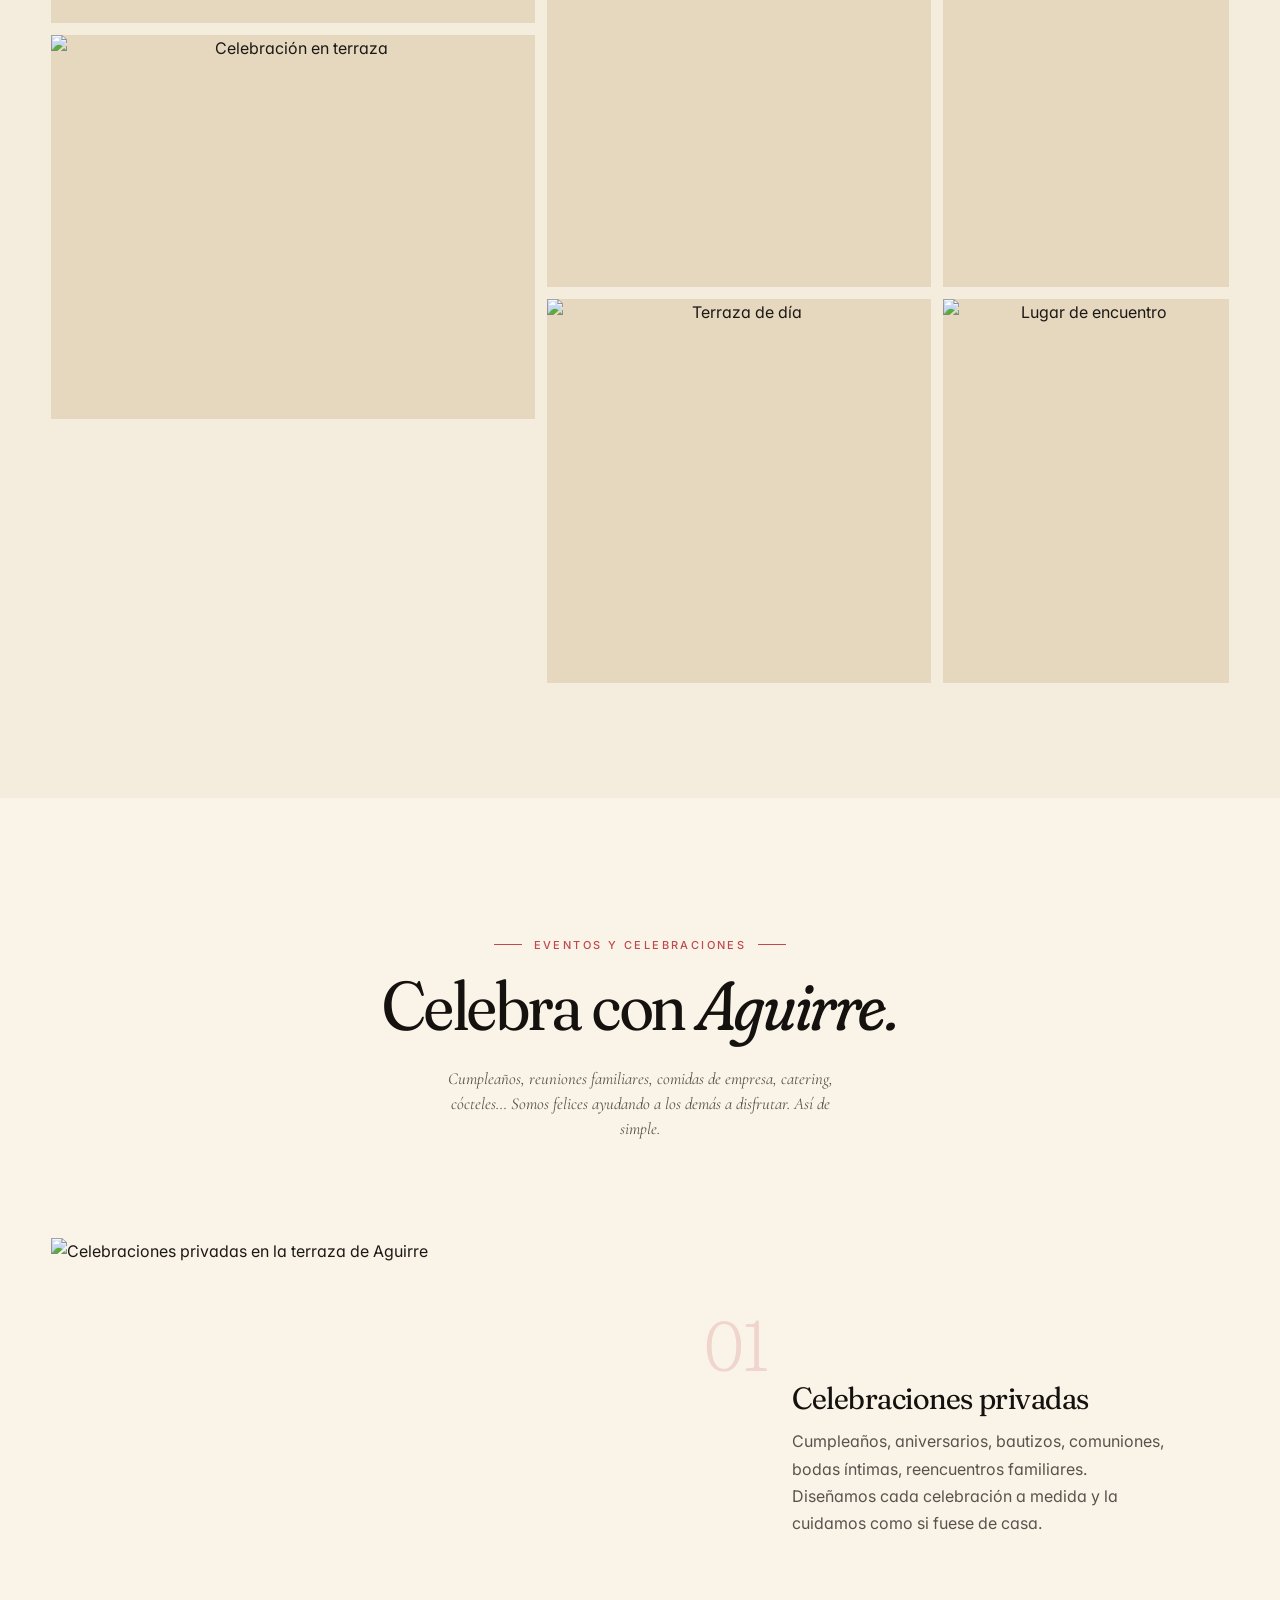
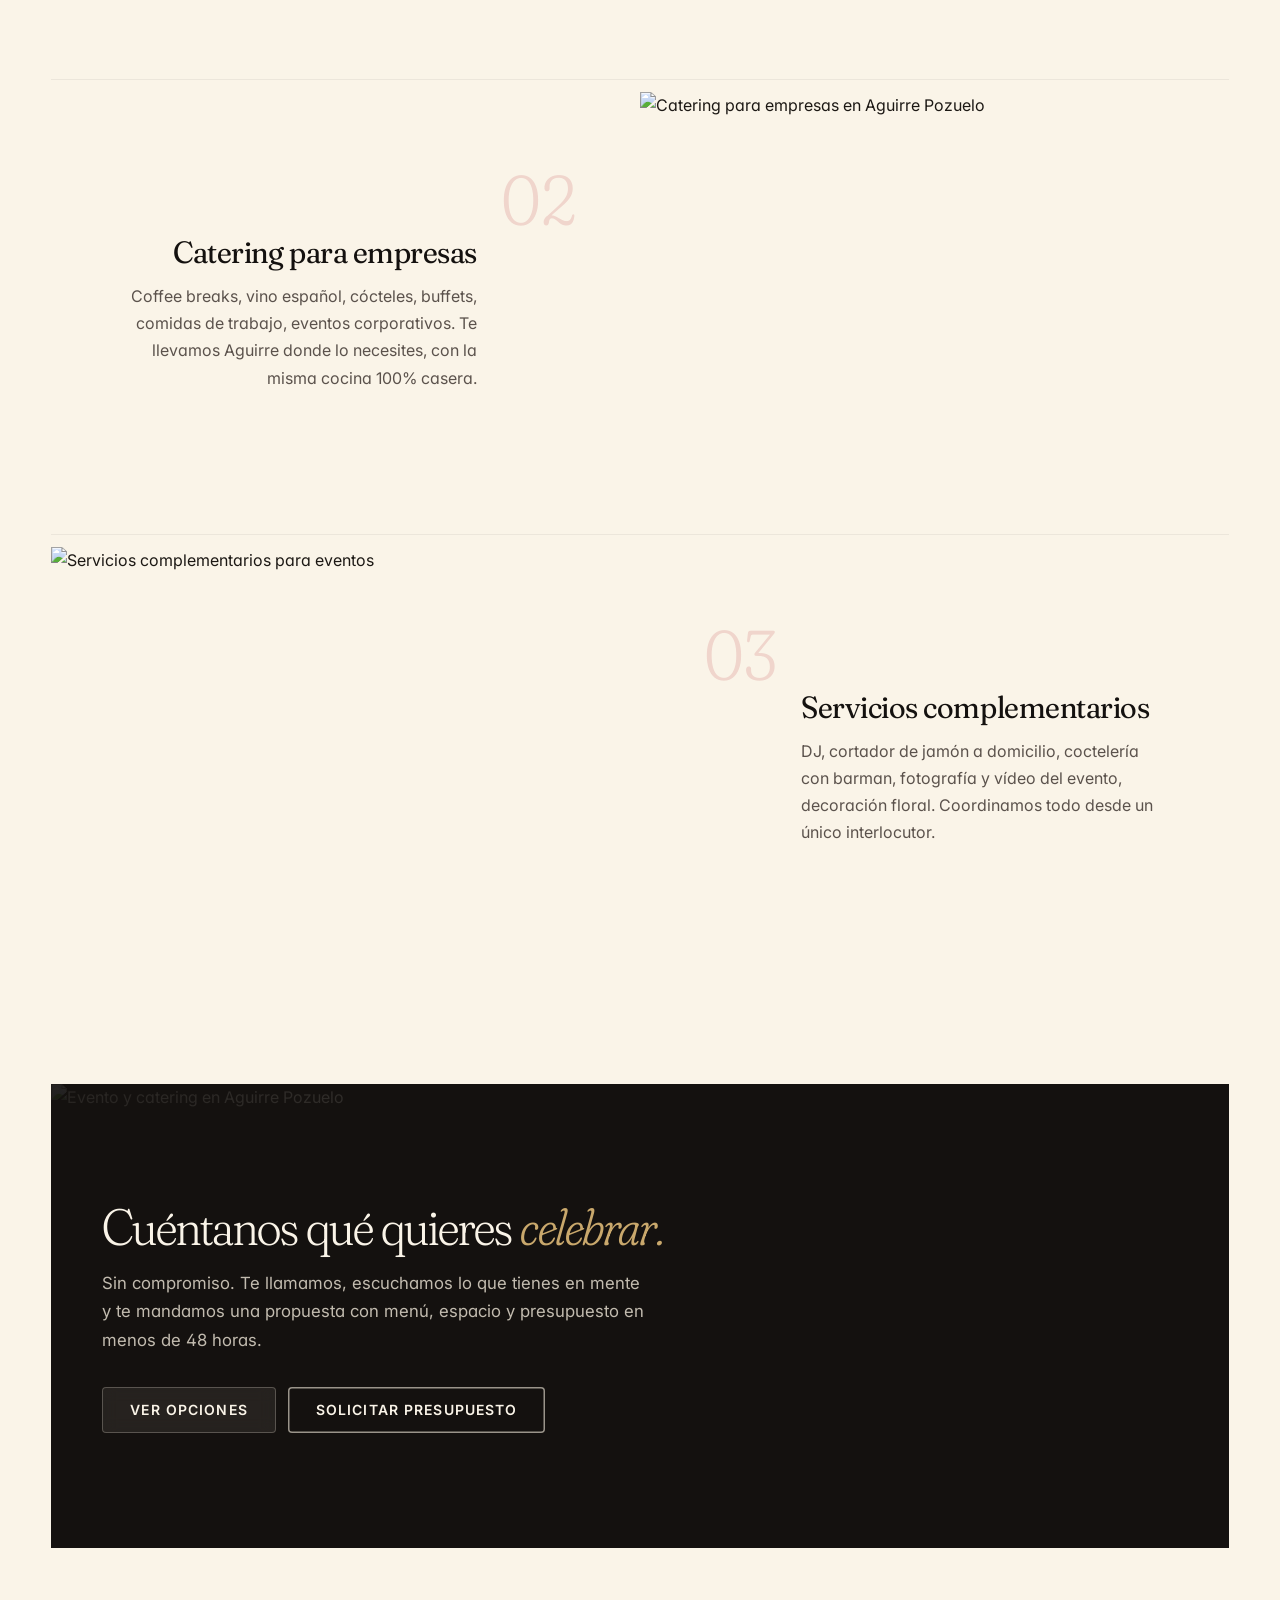
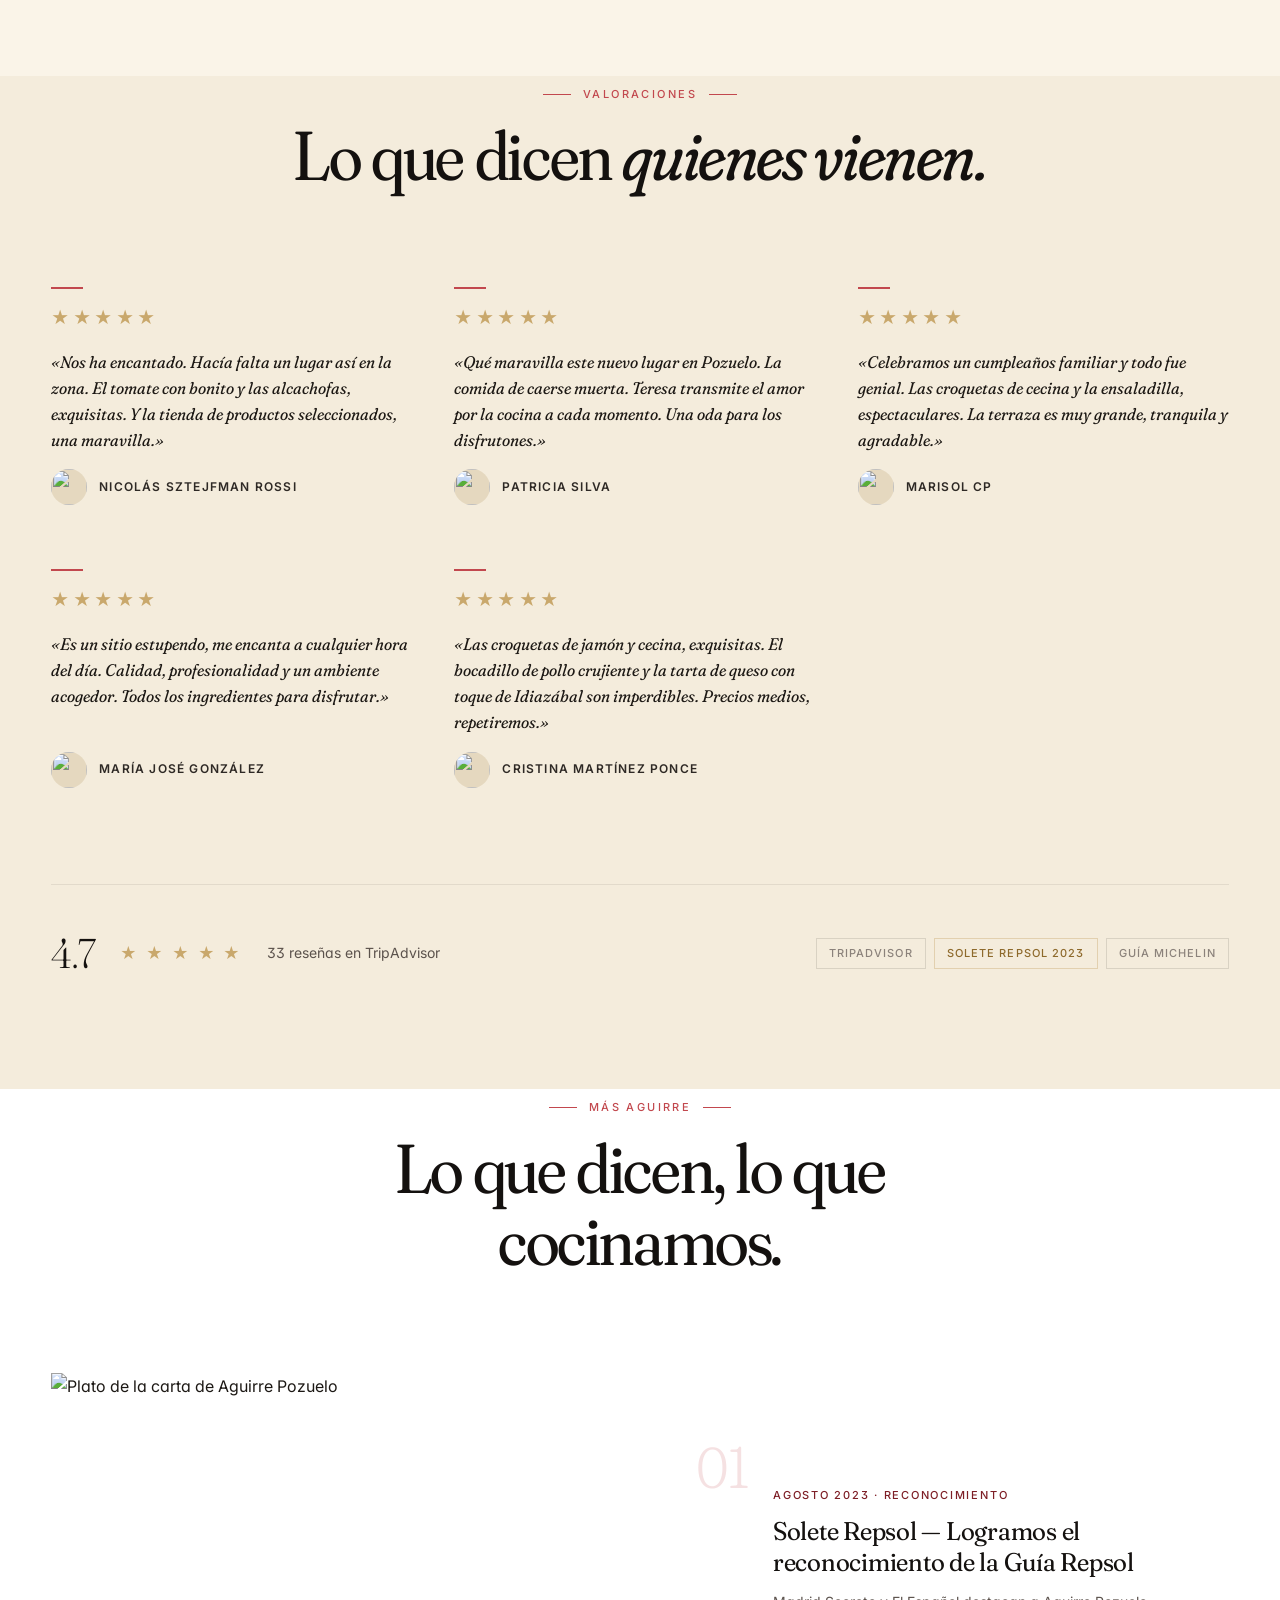
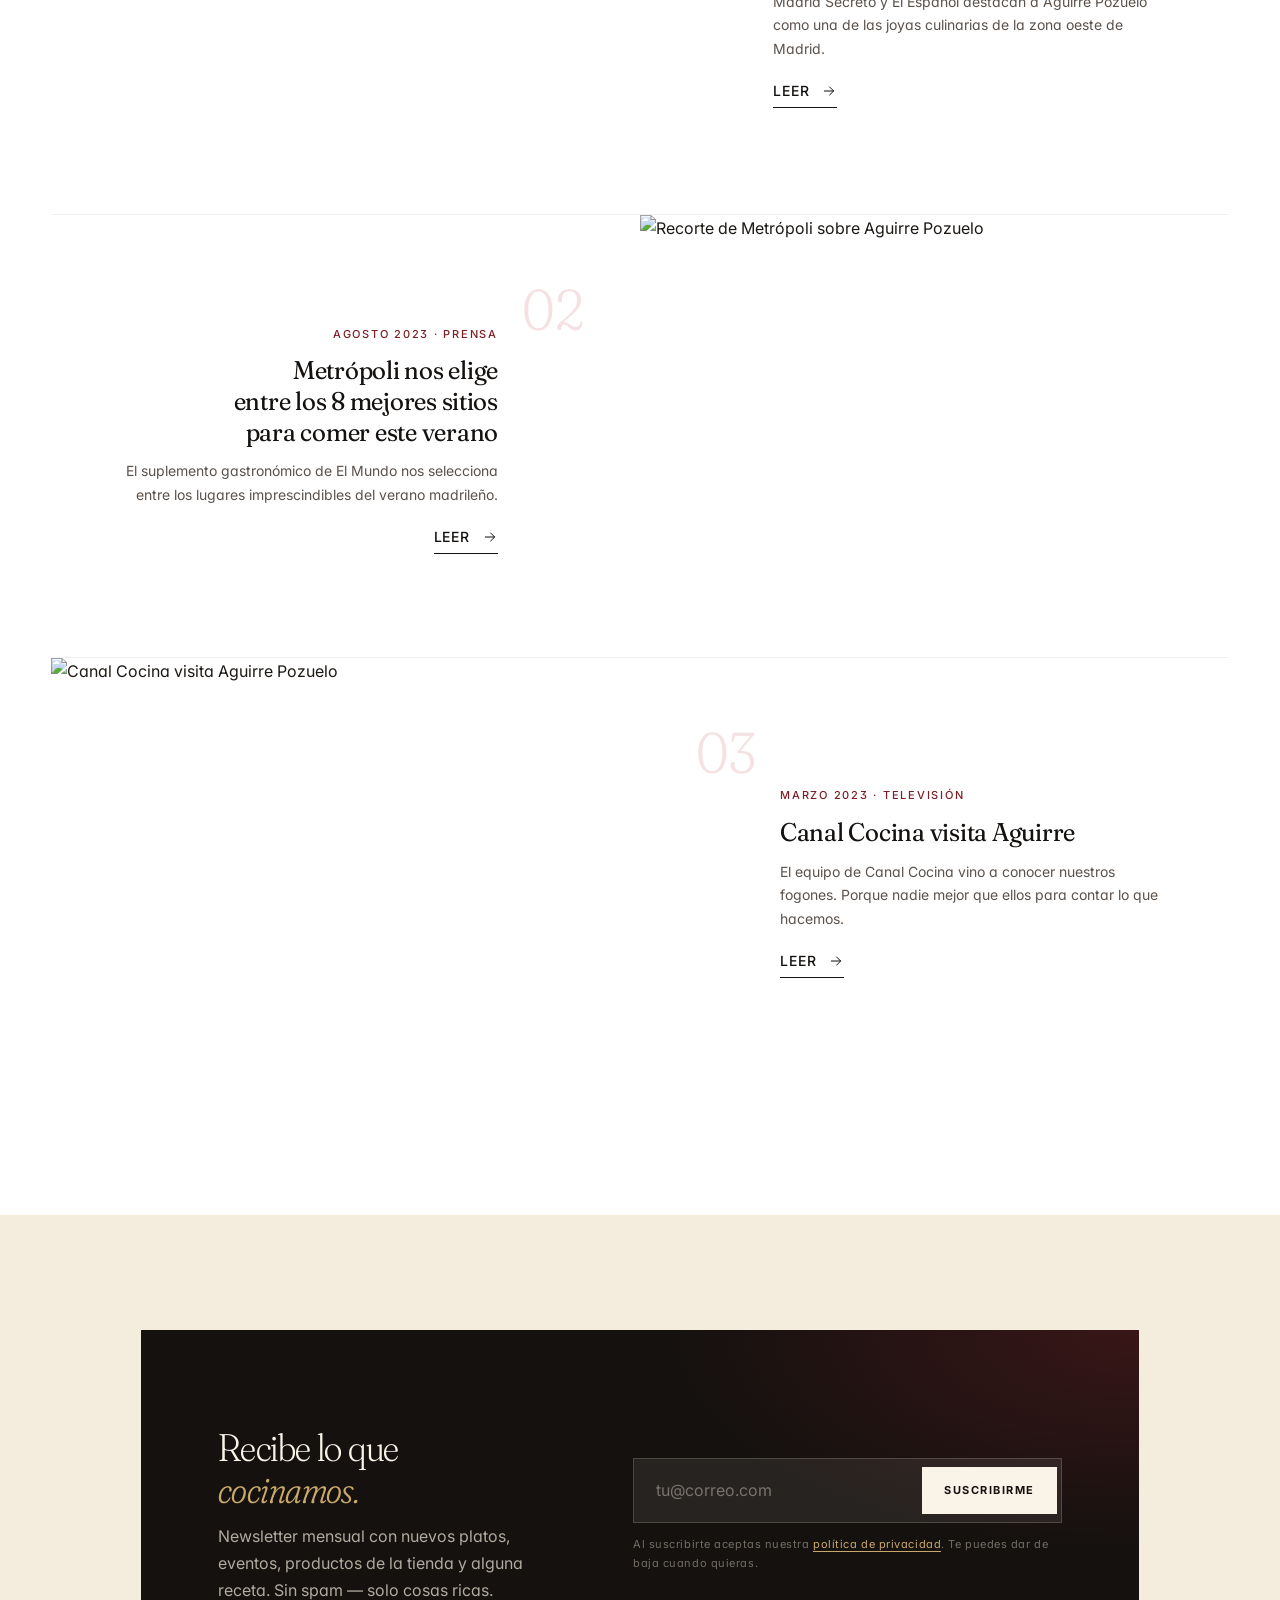
==== commit 49157bce: "@ feat: premium redesign — awards strip, reservation CTAs, float-cta replaces WhatsApp - Awards stri" ====
--- a/index.html
+++ b/index.html
@@ -116,6 +116,7 @@
         <a href="carta-comida.html">Carta</a>
         <a href="blog.html">Más Aguirre</a>
         <a href="contacto.html">Contacto</a>
+        <a href="tel:+34911527529" class="site-header__tel">911 527 529</a>
         <a href="contacto.html#booking" class="site-header__cta">Reservar</a>
       </nav>
       <button class="nav-toggle" id="navToggle" aria-label="Abrir menú" aria-expanded="false" aria-controls="mobileNav">
@@ -206,6 +207,31 @@
         </div>
       </div>
     </section>
+
+    <!-- ============ AWARDS STRIP ============ -->
+    <div class="awards-strip" aria-label="Reconocimientos">
+      <div class="awards-strip__inner">
+        <div class="awards-strip__item">
+          <span class="awards-strip__icon">◆</span>
+          <span>Solete Repsol 2023</span>
+        </div>
+        <span class="awards-strip__sep" aria-hidden="true"></span>
+        <div class="awards-strip__item">
+          <span class="awards-strip__icon">★</span>
+          <span>Guía Michelin</span>
+        </div>
+        <span class="awards-strip__sep" aria-hidden="true"></span>
+        <div class="awards-strip__item">
+          <span class="awards-strip__icon">▲</span>
+          <span>TripAdvisor 4.7</span>
+        </div>
+        <span class="awards-strip__sep" aria-hidden="true"></span>
+        <div class="awards-strip__item">
+          <span class="awards-strip__icon">◈</span>
+          <span>Metrópoli · El Mundo</span>
+        </div>
+      </div>
+    </div>
 
     <!-- ============ INTRO ============ -->
     <section class="section section--paper section--flush-top">
@@ -668,6 +694,23 @@
       </div>
     </section>
 
+    <!-- ============ RESERVATION CTA ============ -->
+    <section class="reserve-cta" data-reveal>
+      <div class="reserve-cta__bg">
+        <img src="https://aguirrepozuelo.com/wp-content/uploads/2025/09/AGUIRRE_POZUELO_20250509_098-scaled.jpg" alt="" loading="lazy" decoding="async" aria-hidden="true">
+      </div>
+      <div class="reserve-cta__content">
+        <span class="reserve-cta__eyebrow">Reservas</span>
+        <h2 class="reserve-cta__title">Mesa para <em>hoy.</em></h2>
+        <p class="reserve-cta__desc">Cocina 100% casera, producto de cercanía y una hospitalidad que se siente. Elige día y te guardamos el mejor rincón.</p>
+        <div class="reserve-cta__actions">
+          <a href="contacto.html#booking" class="btn btn--primary btn--lg">Reservar mesa</a>
+          <a href="tel:+34911527529" class="btn btn--outline-light btn--lg">Llamar · 911 527 529</a>
+        </div>
+        <p class="reserve-cta__note">Jueves y viernes hasta las 00:00 · Sábados desde las 12:00 · Domingos cerrado</p>
+      </div>
+    </section>
+
   </main>
 
   <!-- ============ FOOTER ============ -->
@@ -755,13 +798,13 @@
     <div class="lightbox__counter" id="lightboxCounter">01 / 08</div>
   </div>
 
-  <!-- WHATSAPP FLOAT -->
-  <a href="https://wa.me/34911527529" class="whatsapp-float" target="_blank" rel="noopener" aria-label="Contactar por WhatsApp">
-    <svg viewBox="0 0 24 24" fill="white" aria-hidden="true">
-      <path d="M17.472 14.382c-.297-.149-1.758-.867-2.03-.967-.273-.099-.471-.148-.67.15-.197.297-.767.966-.94 1.164-.173.199-.347.223-.644.075-.297-.15-1.255-.463-2.39-1.475-.883-.788-1.48-1.761-1.653-2.059-.173-.297-.018-.458.13-.606.134-.133.298-.347.446-.52.149-.174.198-.298.298-.497.099-.198.05-.371-.025-.52-.075-.149-.669-1.612-.916-2.207-.242-.579-.487-.5-.669-.51-.173-.008-.371-.01-.57-.01-.198 0-.52.074-.792.372-.272.297-1.04 1.016-1.04 2.479 0 1.462 1.065 2.875 1.213 3.074.149.198 2.096 3.2 5.077 4.487.709.306 1.262.489 1.694.625.712.227 1.36.195 1.871.118.571-.085 1.758-.719 2.006-1.413.248-.694.248-1.289.173-1.413-.074-.124-.272-.198-.57-.347m-5.421 7.403h-.004a9.87 9.87 0 0 1-5.031-1.378l-.361-.214-3.741.982.998-3.648-.235-.374a9.86 9.86 0 0 1-1.51-5.26c.001-5.45 4.436-9.884 9.888-9.884 2.64 0 5.122 1.03 6.988 2.898a9.825 9.825 0 0 1 2.893 6.994c-.003 5.45-4.437 9.884-9.885 9.884m8.413-18.297A11.815 11.815 0 0 0 12.05 0C5.495 0 .16 5.335.157 11.892c0 2.096.547 4.142 1.588 5.945L.057 24l6.305-1.654a11.882 11.882 0 0 0 5.683 1.448h.005c6.554 0 11.89-5.335 11.893-11.893a11.821 11.821 0 0 0-3.48-8.413z"/>
-    </svg>
+  <!-- FLOATING RESERVE CTA -->
+  <a href="contacto.html#booking" class="float-cta" aria-label="Reservar mesa">
+    <span class="float-cta__icon">
+      <svg width="20" height="20" viewBox="0 0 24 24" fill="none" stroke="currentColor" stroke-width="1.5" stroke-linecap="round"><rect x="3" y="4" width="18" height="18" rx="2"/><path d="M16 2v4M8 2v4M3 10h18"/></svg>
+    </span>
+    <span class="float-cta__text">Reservar</span>
   </a>
-  <span class="whatsapp-tooltip" id="whatsappTooltip">¿Hablamos?</span>
 
   <!-- BACK TO TOP -->
   <button class="back-to-top" id="backToTop" aria-label="Volver arriba">
--- a/css/style.css
+++ b/css/style.css
@@ -405,18 +405,58 @@
   display: inline-flex;
   align-items: center;
   gap: var(--s-2);
-  padding: 11px 20px;
-  background: var(--wine);
+  padding: 12px 22px;
+  background: linear-gradient(135deg, #C2484E 0%, var(--wine) 100%);
   color: var(--cream-soft);
   font-size: var(--fs-micro);
-  font-weight: 600;
+  font-weight: 700;
   letter-spacing: 0.14em;
   text-transform: uppercase;
-  border-radius: var(--r-2);
-  transition: background var(--dur-base) var(--ease-out-soft), transform var(--dur-base) var(--ease-out-soft);
-}
-.site-header__cta::after { display: none; }
-.site-header__cta:hover { background: var(--wine-deep); transform: translateY(-2px); color: var(--cream-soft); }
+  border-radius: var(--r-pill);
+  box-shadow: 0 4px 16px -4px rgba(126, 31, 38, 0.35);
+  transition: transform var(--dur-base) var(--ease-out-soft),
+              box-shadow var(--dur-base) var(--ease-out-soft),
+              background var(--dur-fast) var(--ease-out-expo);
+  position: relative;
+  overflow: hidden;
+  isolation: isolate;
+}
+.site-header__cta::after {
+  content: '';
+  position: absolute;
+  inset: 0;
+  background: linear-gradient(135deg, var(--gold-pale) 0%, var(--gold-deep) 100%);
+  opacity: 0;
+  transition: opacity var(--dur-base) var(--ease-out-expo);
+  z-index: -1;
+}
+.site-header__cta:hover::after { opacity: 1; }
+.site-header__cta:hover { transform: translateY(-2px); box-shadow: 0 8px 28px -4px rgba(142, 106, 44, 0.45); color: var(--ink-deep); }
+
+/* Header scrolled: CTA still pops */
+.site-header.is-scrolled .site-header__cta {
+  box-shadow: 0 4px 20px -4px rgba(126, 31, 38, 0.4);
+}
+
+/* Phone number in header */
+.site-header__tel {
+  font-family: var(--ff-ui);
+  font-size: var(--fs-meta);
+  font-weight: 500;
+  letter-spacing: 0.08em;
+  color: var(--cream-soft);
+  transition: color var(--dur-base) var(--ease-out-expo);
+  white-space: nowrap;
+}
+.site-header__tel:hover {
+  color: var(--gold-pale);
+}
+.site-header.is-scrolled .site-header__tel {
+  color: var(--ink-soft);
+}
+.site-header.is-scrolled .site-header__tel:hover {
+  color: var(--wine);
+}
 
 /* Scrolled state */
 .site-header.is-scrolled {
@@ -829,6 +869,58 @@
 .marquee--cream .marquee__item { color: var(--stone); }
 .marquee--cream .marquee__item--gold { color: var(--wine-bright); }
 .marquee--cream .marquee__item .diamond { background: var(--wine-bright); }
+
+/* === 8B. AWARDS STRIP ========================================== */
+.awards-strip {
+  background: var(--ink-deep);
+  border-top: 1px solid rgba(244, 236, 220, 0.06);
+  border-bottom: 1px solid rgba(244, 236, 220, 0.06);
+  padding: 20px 0;
+  position: relative;
+  z-index: 6;
+}
+.awards-strip__inner {
+  max-width: var(--max-w);
+  margin: 0 auto;
+  padding: 0 var(--gutter);
+  display: flex;
+  align-items: center;
+  justify-content: center;
+  gap: var(--s-7);
+  flex-wrap: wrap;
+}
+.awards-strip__item {
+  display: inline-flex;
+  align-items: center;
+  gap: var(--s-3);
+  font-family: var(--ff-ui);
+  font-size: var(--fs-meta);
+  font-weight: 500;
+  letter-spacing: 0.14em;
+  text-transform: uppercase;
+  color: rgba(244, 236, 220, 0.78);
+}
+.awards-strip__item:hover {
+  color: var(--cream-soft);
+}
+.awards-strip__icon {
+  font-size: 0.65rem;
+  color: var(--gold-pale);
+  flex-shrink: 0;
+}
+.awards-strip__sep {
+  width: 1px;
+  height: 20px;
+  background: rgba(244, 236, 220, 0.12);
+  flex-shrink: 0;
+}
+
+@media (max-width: 768px) {
+  .awards-strip { padding: 16px 0; }
+  .awards-strip__inner { gap: var(--s-4); }
+  .awards-strip__item { font-size: 0.65rem; letter-spacing: 0.1em; }
+  .awards-strip__sep { height: 14px; }
+}
 
 /* === 9. INTRO BANNER (under hero) =============================== */
 .intro {
@@ -1713,6 +1805,98 @@
 .post-row--reverse .post-row__num { order: 2; }
 .post-row--reverse .post-row__excerpt { margin-left: auto; }
 
+/* === 15B. RESERVATION CTA (bottom conversion) =================== */
+.reserve-cta {
+  position: relative;
+  display: grid;
+  place-items: center;
+  min-height: 520px;
+  overflow: hidden;
+  isolation: isolate;
+  background: var(--ink-deep);
+}
+.reserve-cta__bg {
+  position: absolute;
+  inset: 0;
+  z-index: 0;
+}
+.reserve-cta__bg img {
+  width: 100%;
+  height: 100%;
+  object-fit: cover;
+  object-position: center 35%;
+  opacity: 0.52;
+  filter: saturate(0.7);
+}
+.reserve-cta__bg::after {
+  content: '';
+  position: absolute;
+  inset: 0;
+  background:
+    linear-gradient(180deg, rgba(20, 17, 15, 0.7) 0%, rgba(20, 17, 15, 0.55) 50%, rgba(20, 17, 15, 0.78) 100%),
+    radial-gradient(ellipse 50% 70% at 50% 40%, transparent 30%, rgba(20, 17, 15, 0.35) 100%);
+}
+.reserve-cta__content {
+  position: relative;
+  z-index: 2;
+  text-align: center;
+  max-width: 680px;
+  padding: clamp(64px, 10vw, 120px) var(--gutter);
+}
+.reserve-cta__eyebrow {
+  display: inline-block;
+  font-family: var(--ff-ui);
+  font-size: var(--fs-micro);
+  font-weight: 500;
+  letter-spacing: 0.28em;
+  text-transform: uppercase;
+  color: var(--gold-pale);
+  margin-bottom: var(--s-4);
+}
+.reserve-cta__title {
+  font-family: var(--ff-display);
+  font-size: clamp(2.4rem, 5.5vw, 4.2rem);
+  font-weight: 300;
+  color: var(--cream-soft);
+  letter-spacing: -0.02em;
+  line-height: 1.05;
+  margin-bottom: var(--s-5);
+  font-variation-settings: 'opsz' 144, 'SOFT' 70;
+}
+.reserve-cta__title em {
+  font-style: italic;
+  color: var(--gold-pale);
+  font-variation-settings: 'opsz' 144, 'SOFT' 100;
+}
+.reserve-cta__desc {
+  font-size: var(--fs-body-lg);
+  line-height: 1.7;
+  color: rgba(244, 236, 220, 0.78);
+  margin-bottom: var(--s-7);
+  max-width: 52ch;
+  margin-left: auto;
+  margin-right: auto;
+}
+.reserve-cta__actions {
+  display: flex;
+  gap: var(--s-4);
+  justify-content: center;
+  flex-wrap: wrap;
+  margin-bottom: var(--s-6);
+}
+.reserve-cta__note {
+  font-family: var(--ff-ui);
+  font-size: var(--fs-micro);
+  letter-spacing: 0.08em;
+  color: rgba(244, 236, 220, 0.45);
+}
+
+@media (max-width: 768px) {
+  .reserve-cta { min-height: 420px; }
+  .reserve-cta__actions { flex-direction: column; align-items: center; }
+  .reserve-cta__actions .btn { width: 100%; max-width: 320px; }
+}
+
 /* === 16. NEWSLETTER ============================================= */
 .newsletter {
   display: grid;
@@ -1905,54 +2089,72 @@
 }
 .site-footer__bottom-links a:hover { color: var(--cream-soft); }
 
-/* === 18. FLOATING (whatsapp, back-to-top) ======================= */
-.whatsapp-float {
+/* === 18. FLOATING (reserve CTA, back-to-top) ==================== */
+.float-cta {
   position: fixed;
-  bottom: 24px;
-  right: 24px;
+  bottom: 28px;
+  right: 28px;
   z-index: 90;
-  width: 56px;
-  height: 56px;
-  background: #25D366;
-  border-radius: 50%;
+  display: flex;
+  align-items: center;
+  gap: var(--s-3);
+  padding: 15px 24px;
+  background: var(--wine);
+  color: var(--cream-soft);
+  border-radius: var(--r-pill);
+  box-shadow: var(--shadow-glow-wine);
+  font-family: var(--ff-ui);
+  font-size: var(--fs-body-sm);
+  font-weight: 600;
+  letter-spacing: 0.1em;
+  text-transform: uppercase;
+  transition: transform var(--dur-base) var(--ease-out-soft),
+              box-shadow var(--dur-base) var(--ease-out-soft),
+              background var(--dur-fast) var(--ease-out-expo);
+}
+.float-cta:hover {
+  transform: translateY(-3px);
+  box-shadow: 0 12px 36px -8px rgba(126, 31, 38, 0.45);
+  background: var(--wine-deep);
+  color: var(--cream-soft);
+}
+.float-cta__icon {
   display: flex;
   align-items: center;
   justify-content: center;
-  box-shadow: 0 6px 20px rgba(37, 211, 102, 0.32);
-  transition: transform var(--dur-base) var(--ease-out-soft), box-shadow var(--dur-base) var(--ease-out-soft);
-}
-.whatsapp-float:hover {
-  transform: scale(1.08);
-  box-shadow: 0 10px 28px rgba(37, 211, 102, 0.45);
-}
-.whatsapp-float svg { width: 28px; height: 28px; }
-
-.whatsapp-tooltip {
-  position: fixed;
-  bottom: 92px;
-  right: 24px;
-  z-index: 90;
-  background: var(--ink-deep);
-  color: var(--cream-soft);
-  padding: 10px 18px;
-  border-radius: var(--r-2);
-  font-size: var(--fs-meta);
-  font-weight: 500;
-  letter-spacing: 0.04em;
-  opacity: 0;
-  transform: translateY(8px);
+  width: 20px;
+  height: 20px;
+}
+.float-cta__icon svg {
+  width: 20px;
+  height: 20px;
+}
+.float-cta__text {
+  line-height: 1;
+}
+
+/* Pulse animation to draw attention */
+.float-cta::after {
+  content: '';
+  position: absolute;
+  inset: -4px;
+  border-radius: var(--r-pill);
+  border: 1.5px solid rgba(126, 31, 38, 0.45);
+  animation: ctaPulse 2.8s var(--ease-out-soft) infinite;
   pointer-events: none;
-  transition: opacity var(--dur-base) var(--ease-out-expo), transform var(--dur-base) var(--ease-out-expo);
-}
-.whatsapp-tooltip.is-visible { opacity: 1; transform: translateY(0); }
+}
+@keyframes ctaPulse {
+  0%, 100% { opacity: 0; transform: scale(1); }
+  50% { opacity: 1; transform: scale(1.06); }
+}
 
 .back-to-top {
   position: fixed;
-  bottom: 100px;
-  right: 32px;
+  bottom: 108px;
+  right: 34px;
   z-index: 89;
-  width: 44px;
-  height: 44px;
+  width: 42px;
+  height: 42px;
   background: var(--paper);
   color: var(--ink-deep);
   border-radius: 50%;
@@ -1968,6 +2170,19 @@
 .back-to-top.is-visible { opacity: 1; transform: translateY(0); pointer-events: auto; }
 .back-to-top:hover { background: var(--ink-deep); color: var(--cream-soft); }
 .back-to-top svg { width: 16px; height: 16px; }
+
+@media (max-width: 768px) {
+  .float-cta {
+    bottom: 20px;
+    right: 20px;
+    padding: 13px 20px;
+    font-size: var(--fs-micro);
+  }
+  .back-to-top {
+    bottom: 96px;
+    right: 24px;
+  }
+}
 
 /* === 19. COOKIES ================================================ */
 .cookies {
@@ -2395,7 +2610,6 @@
   .cookies { left: 16px; right: 16px; bottom: 16px; }
   .cookies__actions { flex-direction: column; }
 
-  .tm__quote-mark { font-size: 14rem; }
 }
 
 @media (max-width: 480px) {
